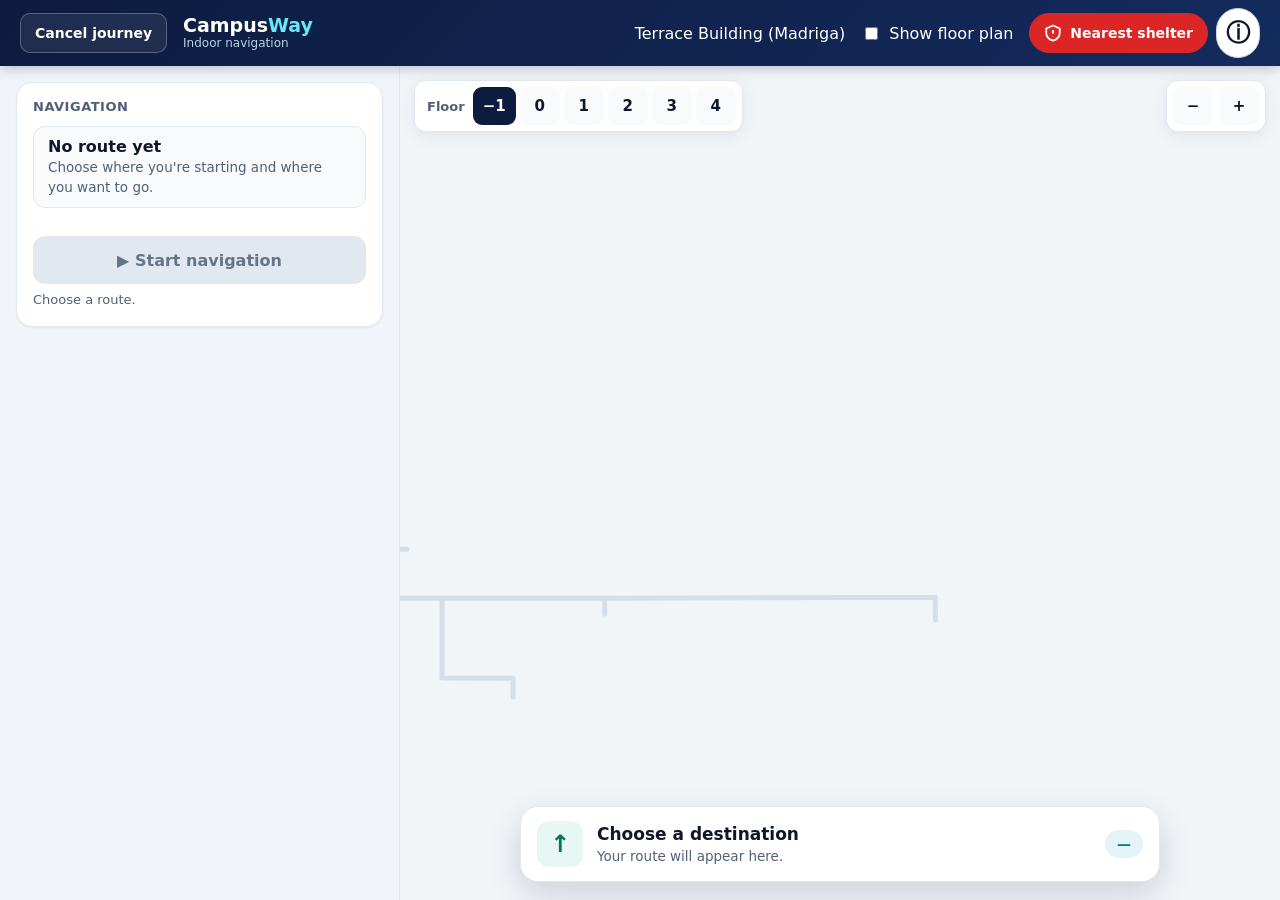
==== wayframe/navigation-demo.html @ 1f3e3a4d "Improve indoor route preview layout and endpoint labels" ====
<!doctype html>
<html lang="en">
<head>
<meta charset="utf-8">
<meta name="viewport" content="width=device-width,initial-scale=1">
<meta name="theme-color" content="#0D1B3E">
<title>CampusWay Live Indoor Navigation</title>
<link rel="stylesheet" href="../app/ui/campusway.css">
<link rel="stylesheet" href="../app/ui/indoor-nav.css">
</head>
<body>
<div class="app">
  <header class="topbar">
    <button
      id="backToCampusBtn"
      class="back-btn"
      type="button"
      onclick="cancelIndoorJourney()"
    >← Campus map</button>


    <div class="brand">
      <span class="brand-name">Campus<span>Way</span></span>
      <span class="brand-sub" id="indoorSubtitle">Indoor navigation</span>
    </div>

    <div class="controlGroup building-picker">
<span id="currentBuildingName"></span>
<select id="building" disabled style="display:none">
        <option value="madriga">Madriga</option>
        <option value="education">Education</option>
        <option value="main">Main</option>
        <option value="multi-purpose">Multi-Purpose</option>
        <option value="rabin">Rabin</option>
        <option value="student">Student</option>
      </select>
    </div>

    <label style="display:flex;align-items:center;gap:8px">
  <input
    id="showFloorPlan"
    type="checkbox"
    onchange="drawBaseMap()"
  >
  <span id="lbl-show-floor-plan">Show floor plan</span>
</label>

    <div class="indoor-header-actions">
  <button id="indoorEmergencyBtn" class="emergency-btn" type="button">
    <svg width="18" height="18" viewBox="0 0 24 24"
      fill="none" stroke="currentColor" stroke-width="2.4"
      aria-hidden="true">
      <path d="M12 2 3 6v6c0 5 3.8 9.3 9 10 5.2-.7 9-5 9-10V6z"/>
      <path d="M12 8v5M12 16.5v.5"/>
    </svg>
    <span id="lbl-indoor-emergency">Nearest shelter</span>
  </button>

  <button id="indoorInfoBtn" class="toolBtn" type="button"
    aria-label="How indoor navigation works"
    aria-haspopup="dialog">
    <span aria-hidden="true">ⓘ</span>
  </button>
</div>
  </header>

  <!-- Announcements and emergency banner from app/data/campus-status.json -->
  <div id="cwAnnouncements" class="cw-announcements" hidden></div>

  <div class="shell">
    <aside class="controlPanel" aria-label="Indoor route">

      <!-- 1. Where from / where to -->
     <section class="card controls" aria-labelledby="routeFormTitle" style="display:none">
        <h2 class="card-title" id="routeFormTitle">Your route</h2>

        <fieldset class="locGroup">
          <legend><span class="locDot locDot--start" aria-hidden="true"></span><span id="lbl-from">From</span></legend>
          <div class="locSearch">
            <input id="fromSearch" class="locSearchInput" type="search" autocomplete="off" spellcheck="false"
              role="combobox" aria-autocomplete="list" aria-expanded="false" aria-controls="fromSearchResults">
            <ul id="fromSearchResults" class="locSearchResults" role="listbox" hidden></ul>
          </div>
          <div class="locRow">
            <div class="controlGroup">
              <label for="fromFloor">START FLOOR</label>
              <select id="fromFloor"><option value="">Choose floor...</option></select>
            </div>
            <div class="controlGroup">
              <label for="from">START LOCATION</label>
              <select id="from" disabled><option value="">Choose floor first</option></select>
            </div>
          </div>
        </fieldset>

        <div class="swapRow">
          <button id="swap" type="button" title="Swap start and destination">⇅ <span id="lbl-swap">Swap</span></button>
        </div>

        <fieldset class="locGroup">
          <legend><span class="locDot locDot--end" aria-hidden="true"></span><span id="lbl-to">To</span></legend>
          <div class="locSearch">
            <input id="toSearch" class="locSearchInput" type="search" autocomplete="off" spellcheck="false"
              role="combobox" aria-autocomplete="list" aria-expanded="false" aria-controls="toSearchResults">
            <ul id="toSearchResults" class="locSearchResults" role="listbox" hidden></ul>
          </div>
          <div class="locRow">
            <div class="controlGroup">
              <label for="toFloor">DESTINATION FLOOR</label>
              <select id="toFloor"><option value="">Choose floor...</option></select>
            </div>
            <div class="controlGroup">
              <label for="to">DESTINATION</label>
              <select id="to" disabled><option value="">Choose floor first</option></select>
            </div>
          </div>
        </fieldset>

        <label class="toggleRow" for="accessibleRoute">
          <input id="accessibleRoute" type="checkbox">
          <span>
            <strong id="lbl-accessible">♿ Accessible route</strong>
            <small id="lbl-accessible-hint">Uses elevators and avoids stairs</small>
          </span>
        </label>

        <button id="routeBtn" class="btn btn-primary" type="button">Route</button>
      </section>

      <!-- 2. Route summary, how to move, start, progress -->
      <section class="card" id="indoorNavigationPanel" aria-labelledby="navTitle">
        <h2 class="card-title" id="navTitle">Navigation</h2>
        <section class="journey-plan" id="indoorJourneyPlan" hidden aria-label="Journey plan"></section>

        <div id="routeCard" aria-live="polite">
          <strong>No route yet</strong>
          <div class="muted">Choose where you're starting and where you want to go.</div>
        </div>

<span class="modeLabel" id="lbl-how-to-move" style="display:none">How do you want to move?</span>
<div class="modeGroup" role="group" aria-labelledby="lbl-how-to-move" style="display:none">
          <button id="autoModeBtn" class="primary" type="button" aria-pressed="true">
            <span class="mode-title">Auto Mode</span>
            <span class="mode-desc">Preview the route automatically</span>
          </button>
          <button id="sensorModeBtn" class="secondary" type="button" aria-pressed="false">
            <span class="mode-title">Phone Sensors</span>
            <span class="mode-desc">The marker moves as you walk</span>
          </button>
          <button id="wheelchairModeBtn" class="secondary" type="button" aria-pressed="false">
            <span class="mode-title">Manual / Wheelchair</span>
            <span class="mode-desc">Tap when you reach each point</span>
          </button>
        </div>

        <div id="directionCard" hidden>
          <strong id="directionTitle"></strong>
          <p class="muted" id="directionHelp"></p>
          <button id="calibrateBtn" type="button" disabled></button>
          <p class="muted" id="directionStatus" role="status" aria-live="polite"></p>
        </div>
        <div id="wheelchairCard" role="region" aria-labelledby="wheelchairTitle" hidden>
          <strong id="wheelchairTitle">Wheelchair controls</strong>
          <p class="muted" id="wheelchairHelp">Move along the highlighted route, then confirm only when you reach the next shown point. No step counting or phone sensors are used.</p>
          <p class="muted" id="wheelchairStatus" role="status" aria-live="polite"></p>
        </div>

        <div class="livePanel">
          <strong id="livePositionTitle">Live position</strong>
          <div class="muted" id="livePos">Not started</div>
          <div class="progress" role="presentation"><div id="progressBar"></div></div>
        </div>

        <button id="startBtn" class="secondary" type="button" disabled>▶ Start navigation</button>
        <span id="status" class="statusline" role="status" aria-live="polite">Choose a route.</span>
        <div id="steps"></div>
      </section>
    </aside>

    <main class="mapwrap" aria-label="Floor plan">
      <div id="mapViewport">
        <svg id="mapSvg" viewBox="0 0 1000 700" aria-label="Simplified indoor navigation map"></svg>

        <div class="floorPill">
          <strong>Floor</strong>
          <div id="floorButtons"></div>
        </div>

        <div class="zoomPill">
          <button id="zoomOut" type="button" title="Zoom out" aria-label="Zoom out">−</button>
          <button id="zoomReset" type="button" title="Reset zoom">100%</button>
          <button id="zoomIn" type="button" title="Zoom in" aria-label="Zoom in">+</button>
        </div>

        <button id="recenterBtn" class="recenterBtn" type="button">◎ Recenter</button>

        <div class="navStack">
          <div class="navBanner">
          <div class="turnIcon" id="turnIcon" aria-hidden="true">↑</div>
            <div class="bannerText" role="status" aria-live="polite">
              <strong id="instruction">Choose a destination</strong>
              <span id="subInstruction">Your route will appear here.</span>
            </div>
            <div class="eta" id="eta">—</div>
          </div>
          <button id="sensorConfirmBtn" class="primary" type="button" hidden>
            I entered the elevator
          </button>
          <div class="wheelchairActions" id="wheelchairMapControls" aria-label="Wheelchair navigation controls" hidden>
            <button id="wheelchairBackBtn" class="secondary" type="button" disabled>← Previous point</button>
            <button id="wheelchairNextBtn" class="primary" type="button" disabled>✓ I reached the next point</button>
          </div>
        </div>
      </div>
      
        <section class="mobile-route-guide" id="mobileIndoorGuide" hidden aria-label="Current direction">
          <div class="mobile-route-current" role="status" aria-live="polite">
            <span class="turnIcon" id="mobileIndoorTurnIcon" aria-hidden="true">↑</span>
            <div>
              <strong id="mobileIndoorInstruction">Your next direction will appear here.</strong>
              <span id="mobileIndoorProgress" hidden></span>
            </div>
            <div class="eta" id="mobileIndoorEta">—</div>
            <button class="mobile-route-toggle" id="mobileIndoorGuideToggle" type="button" aria-expanded="false" aria-controls="mobileIndoorGuidePanel" aria-label="Show directions" title="Show directions"><span aria-hidden="true">⌄</span></button>
            <div class="mobile-route-progress-track" aria-hidden="true">
            <div id="mobileIndoorProgressFill"></div>
          </div>
          </div>
          <div class="mobile-route-panel" id="mobileIndoorGuidePanel" hidden>
            <div class="mobile-route-panel-head">
              <strong>Directions</strong>
              <button class="mobile-route-close" id="mobileIndoorGuideClose" type="button" aria-label="Close directions">✕</button>
            </div>
            <ol id="mobileIndoorSteps"></ol>
          </div>
        </section>
    </main>
  </div>
</div>
<dialog id="arrivalDialog" class="arrivalDialog" aria-labelledby="arrivalTitle" aria-describedby="arrivalText">
  <div class="arrivalIcon" id="arrivalIcon" aria-hidden="true">
    <svg width="34" height="34" viewBox="0 0 24 24" fill="none" stroke="currentColor" stroke-width="3" stroke-linecap="round" stroke-linejoin="round"><path class="arrivalCheck" d="M5 12.5l4.5 4.5L19 7.5"/></svg>
  </div>
  <h2 id="arrivalTitle">You have arrived!</h2>
  <p id="arrivalText"></p>
  <div class="arrivalActions">
    <button id="arrivalPrimary" class="btn btn-primary" type="button">Done</button>
    <button id="arrivalSecondary" class="btn btn-secondary" type="button">New route from here</button>
  </div>
</dialog>

<script src="../app/ui/qr-code.js"></script>
<script src="../app/ui/campus-status.js"></script>
<script src="step-detector.js"></script>
<script src="heading-tracker.js"></script>
<script src="route-progress.js"></script>
<script src="wheelchair-navigation.js"></script>
<script src="route-planner.js"></script>
<script>

let GRAPH = null;
let BUILDING = 'madriga';
let initialBuildingQueryApplied=false;




const ORDER = [
  'floorminus1',
  'floor0',
  'floor1',
  'floor2',
  'floor3',
  'floor4',
  'floor5',
  'floor6',
  'floor7',
  'floor500',
  'floor600',
  'floor700'
];

const FLOOR_PLAN_FLOORS={
  madriga:['floorminus1','floor0','floor1','floor2','floor3','floor4'],
  education:['floor1','floor2','floor3','floor4','floor5','floor6'],
  main:['floor500','floor600','floor700'],
  'multi-purpose':['floor1'],
  rabin:['floor5','floor6','floor7'],
  student:['floor0','floor1','floor2','floor3','floor4']
};

function floorPlanOnlyGraph(building){
  return {
    floors:Object.fromEntries(
      (FLOOR_PLAN_FLOORS[building] || []).map(floorId=>[
        floorId,
        {nodes:[],connections:[]}
      ])
    )
  };
}

function availableFloors(){
  const floorPlans=new Set(FLOOR_PLAN_FLOORS[BUILDING] || []);
  return ORDER.filter(floorId=>{
    const floor=GRAPH?.floors?.[floorId];
    if(!floor) return false;
    return floorPlans.has(floorId) || (floor.nodes || []).length>0;
  });
}
let routePath=[];
let routeNodes=[];
let activeFloor='floor1';
let progressIndex=0;
let progressT=0;
let navigationActive=false;
let sensorsEnabled=false;
let sensorEvents=0;

let detectedSteps=0;
let stepLength=0.65; // estimated meters per detected step
let deviceHeading=null;
const stepDetector=new CampusStepDetector();
const headingTracker=new CampusHeadingTracker();
let lastTravelDirection=1;
let sensorFloorBoundary=false;
let sensorElevatorRide=null;
// Phone Sensors: true while the estimated position is at the end of the route
// and the user can confirm arrival (sensor positions are only estimates).
let sensorArrivalReady=false;
// Walking time for the current route, shown in the navigation banner.
let routeEtaText='';

let pendingSharedElevatorRide = null;

const SHARED_ELEVATOR_STORAGE_KEY =
  'campusway.pendingSharedElevatorRide';

function savePendingSharedElevatorRide(ride){
  // Save before switching pages so a reload can restore the ride.
  sessionStorage.setItem(
    SHARED_ELEVATOR_STORAGE_KEY,
    JSON.stringify(ride)
  );

  pendingSharedElevatorRide = ride;
}

function clearPendingSharedElevatorRide(){
  pendingSharedElevatorRide = null;

  sessionStorage.removeItem(
    SHARED_ELEVATOR_STORAGE_KEY
  );
}

let sensorHeadingPaused=false;
let navigationStartToken=0;
let motionUnavailable=false;
let accessibilityLockedByProfile=false;

// Smooth visual movement
let stepMovementQueue=[];
let projectedStepCursor=null;
let movementAnimationFrame=null;
let lastMovementFrameTime=0;
const STEP_ANIMATION_MS=340;

let camera={x:500,y:350,scale:2.5};
let headingDeg=0;
let followCamera=true;
let isPanning=false;
let panStart={x:0,y:0,cameraX:0,cameraY:0};
const CAMERA_W=1000, CAMERA_H=700;

const $=id=>document.getElementById(id);

function indoorDistanceMeters(a, b){
const dxMeters = (b.x - a.x) * 132.6;
const dyMeters = (b.y - a.y) * 101.2;

  return Math.hypot(
    dxMeters,
    dyMeters
  );
}

let indoorProgressRoute=null;
let indoorProgressDistances=[];
let indoorProgressTotal=0;

function updateMobileIndoorProgress(){
  const fill=$('mobileIndoorProgressFill');
  if(!fill) return;

  if(indoorProgressRoute!==routeNodes){
    indoorProgressRoute=routeNodes;
    indoorProgressDistances=[0];
    indoorProgressTotal=0;

    for(let i=1;i<routeNodes.length;i++){
      const a=routeNodes[i-1];
      const b=routeNodes[i];

      // Coordinates on different floor images cannot measure travel distance.
      const meters=a.floor===b.floor ? indoorDistanceMeters(a,b) : 0;

      indoorProgressTotal+=Number.isFinite(meters) ? meters : 0;
      indoorProgressDistances.push(indoorProgressTotal);
    }
  }

  let fraction=0;

  if(routeNodes.length>=2){
    const last=routeNodes.length-1;
    const index=Math.max(0,Math.min(last,progressIndex));
    const t=Math.max(0,Math.min(1,progressT));

    if(index===last){
      fraction=1;
    }else if(indoorProgressTotal>0){
      const covered=indoorProgressDistances[index];
      const segment=indoorProgressDistances[index+1]-covered;
      fraction=(covered+segment*t)/indoorProgressTotal;
    }
  }

  fraction=Number.isFinite(fraction)
    ? Math.max(0,Math.min(1,fraction))
    : 0;

  fill.style.transform=`scaleX(${fraction})`;
}

const svg=$('mapSvg');
const floorPlanMarkupCache = new Map();

// Translation layer only. Routing, graph loading and room handoff stay unchanged.
const INDOOR_T = {
  en:{campusMap:'← Campus map',building:'BUILDING',startFloor:'START FLOOR',startLocation:'START LOCATION',destinationFloor:'DESTINATION FLOOR',destination:'DESTINATION',route:'Route',autoMode:'Auto Mode',phoneSensors:'Phone Sensors',wheelchairMode:'Manual / Wheelchair',wheelchairControls:'Wheelchair controls',wheelchairHelp:'Move along the highlighted route, then confirm only when you reach the next shown point. No step counting or phone sensors are used.',previousPoint:'← Previous point',nextPoint:'✓ I reached the next point',accessibleRoute:'Accessible route',startNavigation:'▶ Start navigation',chooseRoute:'Choose a route.',floor:'Floor',navigation:'Navigation',noRoute:'No route yet',noRouteHelp:"Choose where you're starting and where you want to go.",routeNotFound:'No route found.',routeNotFoundHelp:'Try another start or destination.',noAccessibleRoute:'No step-free route found.',noAccessibleRouteHelp:'Try another entrance or destination. The previous route has been cleared.',livePosition:'Live position',notStarted:'Not started',howWorks:'How this demo works',howWorksText:'Choose a floor first. In Manual / Wheelchair mode, use the large buttons only after reaching the shown point; it does not count steps.',chooseDestinationBanner:'Choose a destination',routeAppear:'Your route will appear here.',recenter:'◎ Recenter'},
  he:{campusMap:'→ מפת הקמפוס',building:'בניין',startFloor:'קומת התחלה',startLocation:'נקודת התחלה',destinationFloor:'קומת יעד',destination:'יעד',route:'מסלול',autoMode:'מצב אוטומטי',phoneSensors:'חיישני הטלפון',wheelchairMode:'ידני / כיסא גלגלים',wheelchairControls:'בקרת כיסא גלגלים',wheelchairHelp:'התקדם לאורך המסלול המסומן ואשר רק כשהגעת לנקודה המוצגת הבאה. אין שימוש בספירת צעדים או בחיישני הטלפון.',previousPoint:'→ נקודה קודמת',nextPoint:'✓ הגעתי לנקודה הבאה',accessibleRoute:'מסלול נגיש',startNavigation:'▶ התחל ניווט',chooseRoute:'בחר מסלול.',floor:'קומה',navigation:'ניווט',noRoute:'אין מסלול עדיין',noRouteHelp:'בחר מאיפה להתחיל ולאן ברצונך להגיע.',routeNotFound:'לא נמצא מסלול.',routeNotFoundHelp:'נסה נקודת התחלה או יעד אחרים.',noAccessibleRoute:'לא נמצא מסלול ללא מדרגות.',noAccessibleRouteHelp:'נסה כניסה או יעד אחרים. המסלול הקודם נוקה.',livePosition:'מיקום נוכחי',notStarted:'טרם התחיל',howWorks:'איך הניווט עובד',howWorksText:'בחר קודם קומה. במצב ידני / כיסא גלגלים השתמש בכפתורים הגדולים רק לאחר שהגעת לנקודה המוצגת; אין ספירת צעדים.',chooseDestinationBanner:'בחר יעד',routeAppear:'המסלול יופיע כאן.',recenter:'◎ מרכז מחדש'},
  ar:{campusMap:'→ خريطة الحرم',building:'المبنى',startFloor:'طابق البداية',startLocation:'نقطة البداية',destinationFloor:'طابق الوجهة',destination:'الوجهة',route:'المسار',autoMode:'الوضع التلقائي',phoneSensors:'حساسات الهاتف',wheelchairMode:'يدوي / كرسي متحرك',wheelchairControls:'تحكم الكرسي المتحرك',wheelchairHelp:'تحرّك على المسار المحدد، وأكّد فقط عندما تصل إلى النقطة التالية المعروضة. لا يتم عدّ الخطوات ولا استخدام حساسات الهاتف.',previousPoint:'→ النقطة السابقة',nextPoint:'✓ وصلت للنقطة التالية',accessibleRoute:'مسار مناسب لذوي الاحتياجات الخاصة',startNavigation:'▶ ابدأ الملاحة',chooseRoute:'اختر مسارًا.',floor:'الطابق',navigation:'الملاحة',noRoute:'لا يوجد مسار بعد',noRouteHelp:'اختر نقطة البداية والمكان الذي تريد الوصول إليه.',routeNotFound:'لم يتم العثور على مسار.',routeNotFoundHelp:'جرّب نقطة بداية أو وجهة أخرى.',noAccessibleRoute:'لم يتم العثور على مسار بدون درج.',noAccessibleRouteHelp:'جرّب مدخلًا أو وجهة أخرى. تم حذف المسار السابق.',livePosition:'موقعك الحالي',notStarted:'لم تبدأ الملاحة',howWorks:'كيف يعمل هذا النظام',howWorksText:'اختر الطابق أولًا. في وضع يدوي / كرسي متحرك استخدم الأزرار الكبيرة فقط بعد وصولك للنقطة المعروضة؛ لا يتم عدّ الخطوات.',chooseDestinationBanner:'اختر وجهة',routeAppear:'سيظهر المسار هنا.',recenter:'◎ إعادة التمركز'},
  ru:{campusMap:'← Карта кампуса',building:'ЗДАНИЕ',startFloor:'НАЧАЛЬНЫЙ ЭТАЖ',startLocation:'НАЧАЛЬНАЯ ТОЧКА',destinationFloor:'ЭТАЖ НАЗНАЧЕНИЯ',destination:'ПУНКТ НАЗНАЧЕНИЯ',route:'Маршрут',autoMode:'Автоматический режим',phoneSensors:'Датчики телефона',wheelchairMode:'Вручную / кресло-коляска',wheelchairControls:'Управление для кресла-коляски',wheelchairHelp:'Двигайтесь по выделенному маршруту и подтверждайте точку только после прибытия к ней. Подсчёт шагов и датчики телефона не используются.',previousPoint:'← Предыдущая точка',nextPoint:'✓ Я достиг следующей точки',accessibleRoute:'Доступный маршрут',startNavigation:'▶ Начать навигацию',chooseRoute:'Выберите маршрут.',floor:'Этаж',navigation:'Навигация',noRoute:'Маршрута пока нет',noRouteHelp:'Выберите начальную точку и место назначения.',routeNotFound:'Маршрут не найден.',routeNotFoundHelp:'Попробуйте другую начальную точку или место назначения.',noAccessibleRoute:'Маршрут без лестниц не найден.',noAccessibleRouteHelp:'Попробуйте другой вход или место назначения. Предыдущий маршрут очищен.',livePosition:'Текущая позиция',notStarted:'Навигация не начата',howWorks:'Как работает навигация',howWorksText:'Сначала выберите этаж. В ручном режиме / режиме кресла-коляски используйте большие кнопки только после прибытия к показанной точке; шаги не подсчитываются.',chooseDestinationBanner:'Выберите пункт назначения',routeAppear:'Здесь появится маршрут.',recenter:'◎ По центру'}
};

// Labels for the redesigned layout (merged into INDOOR_T).
const INDOOR_T_EXTRA = {
  en:{route:'Show route',building:'Building',startFloor:'Floor',startLocation:'Starting point',destinationFloor:'Floor',destination:'Destination',
    yourRoute:'Your route',from:'From',to:'To',swap:'Swap',swapTitle:'Swap start and destination',indoorNav:'Indoor navigation',
    howToMove:'How do you want to move?',autoDesc:'Preview the route automatically',sensorDesc:'The marker moves as you walk',wheelchairDesc:'Tap when you reach each point',
    accessibleHint:'Uses elevators and avoids stairs',chooseFloor:'Choose…',chooseFloorFirst:'Choose a floor first',chooseStart:'Choose starting point…',chooseDestination:'Choose destination…',
    groupRooms:'Rooms',groupRestrooms:'Restrooms',groupEntrances:'Entrances & exits',groupOther:'Other places',
    restroom:'Restroom',entrance:'Entrance',shelter:'Shelter',terrace:'Terrace',landmark:'Landmark',gym:'Gym',library:'Library',elevator:'Elevator',elevators:'Elevators',stairs:'Stairs',parking:'Parking',clinic:'Clinic',food:'Food',museum:'Museum',near:'near',
    zoomIn:'Zoom in',zoomOut:'Zoom out',resetZoom:'Reset zoom'},
  he:{route:'הצג מסלול',building:'בניין',startFloor:'קומה',startLocation:'נקודת התחלה',destinationFloor:'קומה',destination:'יעד',
    yourRoute:'המסלול שלך',from:'מאיפה',to:'לאן',swap:'החלפה',swapTitle:'החלפת נקודת התחלה ויעד',indoorNav:'ניווט בתוך הבניין',
    howToMove:'איך תרצה להתקדם?',autoDesc:'תצוגה מקדימה אוטומטית של המסלול',sensorDesc:'הסמן זז כשאתה הולך',wheelchairDesc:'הקש כשאתה מגיע לכל נקודה',
    accessibleHint:'משתמש במעליות ונמנע ממדרגות',chooseFloor:'בחר…',chooseFloorFirst:'בחר קודם קומה',chooseStart:'בחר נקודת התחלה…',chooseDestination:'בחר יעד…',
    groupRooms:'חדרים',groupRestrooms:'שירותים',groupEntrances:'כניסות ויציאות',groupOther:'מקומות נוספים',
    restroom:'שירותים',entrance:'כניסה',shelter:'מרחב מוגן',terrace:'מרפסת',landmark:'נקודת ציון',gym:'חדר כושר',library:'ספרייה',elevator:'מעלית',elevators:'מעליות',stairs:'מדרגות',parking:'חניה',clinic:'מרפאה',food:'אוכל',museum:'מוזיאון',near:'ליד',
    zoomIn:'הגדלה',zoomOut:'הקטנה',resetZoom:'איפוס זום'},
  ar:{route:'اعرض المسار',building:'المبنى',startFloor:'الطابق',startLocation:'نقطة البداية',destinationFloor:'الطابق',destination:'الوجهة',
    yourRoute:'مسارك',from:'من',to:'إلى',swap:'تبديل',swapTitle:'تبديل نقطة البداية والوجهة',indoorNav:'الملاحة داخل المبنى',
    howToMove:'كيف تريد التنقل؟',autoDesc:'معاينة المسار تلقائيًا',sensorDesc:'يتحرك المؤشر أثناء مشيك',wheelchairDesc:'اضغط عند الوصول إلى كل نقطة',
    accessibleHint:'يستخدم المصاعد ويتجنب الدرج',chooseFloor:'اختر…',chooseFloorFirst:'اختر الطابق أولًا',chooseStart:'اختر نقطة البداية…',chooseDestination:'اختر الوجهة…',
    groupRooms:'الغرف',groupRestrooms:'المراحيض',groupEntrances:'المداخل والمخارج',groupOther:'أماكن أخرى',
    restroom:'مرحاض',entrance:'مدخل',shelter:'ملجأ',terrace:'شرفة',landmark:'معلم',gym:'صالة رياضية',library:'مكتبة',elevator:'مصعد',elevators:'المصاعد',stairs:'درج',parking:'موقف سيارات',clinic:'عيادة',food:'طعام',museum:'متحف',near:'قرب',
    zoomIn:'تكبير',zoomOut:'تصغير',resetZoom:'إعادة التكبير'},
  ru:{route:'Показать маршрут',building:'Здание',startFloor:'Этаж',startLocation:'Начальная точка',destinationFloor:'Этаж',destination:'Пункт назначения',
    yourRoute:'Ваш маршрут',from:'Откуда',to:'Куда',swap:'Поменять',swapTitle:'Поменять местами начало и пункт назначения',indoorNav:'Навигация внутри здания',
    howToMove:'Как вы хотите перемещаться?',autoDesc:'Автоматический просмотр маршрута',sensorDesc:'Маркер движется вместе с вами',wheelchairDesc:'Нажимайте после прибытия к каждой точке',
    accessibleHint:'Использует лифты и избегает лестниц',chooseFloor:'Выберите…',chooseFloorFirst:'Сначала выберите этаж',chooseStart:'Выберите начальную точку…',chooseDestination:'Выберите пункт назначения…',
    groupRooms:'Комнаты',groupRestrooms:'Туалеты',groupEntrances:'Входы и выходы',groupOther:'Другие места',
    restroom:'Туалет',entrance:'Вход',shelter:'Укрытие',terrace:'Терраса',landmark:'Ориентир',gym:'Спортзал',library:'Библиотека',elevator:'Лифт',elevators:'Лифты',stairs:'Лестница',parking:'Парковка',clinic:'Клиника',food:'Еда',museum:'Музей',near:'рядом с',
    zoomIn:'Увеличить',zoomOut:'Уменьшить',resetZoom:'Сбросить масштаб'}
};
Object.entries(INDOOR_T_EXTRA).forEach(([language, strings]) => Object.assign(INDOOR_T[language], strings));

function indoorStoredPreference(key, isValid = value => value !== null){
  let value = null;
  try{
    const persistent = localStorage.getItem(key);
    if(isValid(persistent)) value = persistent;
  }catch(error){
    // Persistent storage may be blocked.
  }
  if(value === null){
    try{
      const currentSession = sessionStorage.getItem(key);
      if(isValid(currentSession)) value = currentSession;
    }catch(error){
      // Fall back to the default below.
    }
  }
  if(value !== null){
    try{
      sessionStorage.setItem(key, value);
    }catch(error){
      // Mirroring is optional when storage is blocked.
    }
  }
  return value;
}

const SHARED_CONTRAST_KEY='campusway.highContrastEnabled';
const SHARED_TEXT_SIZE_KEY='campusway.textSize';

function applyIndoorAppearancePreferences(){
  const storedContrast=indoorStoredPreference(
    SHARED_CONTRAST_KEY,
    value=>value==='true'||value==='false'
  );
  const accessibilityProfile=indoorStoredPreference(
    'accessibilityProfile',
    value=>['general','mobility','visual','spatial','mental'].includes(value)
  );
  const textSize=indoorStoredPreference(
    SHARED_TEXT_SIZE_KEY,
    value=>value==='normal'||value==='large'
  ) || 'normal';
  const highContrast=storedContrast===null
    ? accessibilityProfile==='visual'
    : storedContrast==='true';
  const contrastChanged=Boolean(document.body?.classList) &&
    document.body.classList.contains('hc')!==highContrast;

  document.body?.classList?.toggle('hc',highContrast);
  if(document.documentElement?.dataset){
    document.documentElement.dataset.textSize=textSize;
  }

  return {contrastChanged,highContrast,textSize};
}

applyIndoorAppearancePreferences();

function indoorLanguage(){
  for(const key of ['campuswayLanguage','language','lang']){
    const value=indoorStoredPreference(key, candidate => Boolean(candidate && INDOOR_T[candidate]));
    if(value && INDOOR_T[value]) return value;
  }
  return 'en';
}
const indoorLang=indoorLanguage();
const it=key=>(INDOOR_T[indoorLang]||INDOOR_T.en)[key]||INDOOR_T.en[key]||key;

function localizedFloor(f){
  const n=floorLabel(f);
  if(indoorLang==='ar') return `الطابق ${n}`;
  if(indoorLang==='he') return `קומה ${n}`;
  if(indoorLang==='ru') return `Этаж ${n}`;
  return `Floor ${n}`;
}

const RUSSIAN_INDOOR_LABELS={
  'parking lot':'Парковка',
  clinic:'Клиника',
  cafeteria:'Столовая',
  'teachers room buffet':'Буфет преподавателей',
  'hecht museum':'Музей Хехта',
  entrance:'Вход',
  'emergency exit':'Аварийный выход',
  'entrance to parking':'Вход на парковку',
  terrace:'Терраса',
  restroom:'Туалет',
  shelter:'Укрытие',
  landmark:'Ориентир',
  gym:'Спортзал',
  library:'Библиотека'
};

function russianIndoorNodeLabel(label,type=''){
  const raw=String(label??'').trim();
  const normalized=raw.toLowerCase();
  const exact=RUSSIAN_INDOOR_LABELS[normalized];
  if(exact) return exact;

  const mainEntrance=normalized.match(/^main entrance\s*(.*)$/);
  if(mainEntrance) return `Главный вход${mainEntrance[1] ? ` ${mainEntrance[1]}` : ''}`;

  const elevator=normalized.match(/^elevators?\s*(\d+)?$/);
  if(elevator) return `Лифт${elevator[1] ? ` ${elevator[1]}` : ''}`;

  const stairs=normalized.match(/^stairs?\s*(\d+)?$/);
  if(stairs) return `Лестница${stairs[1] ? ` ${stairs[1]}` : ''}`;

  const typeKey={
    restroom:'restroom',entrance:'entrance',shelter:'shelter',landmark:'landmark',
    gym:'gym',library:'library',elevator:'elevator','virtual-elevator':'elevators',stairs:'stairs',
    parking:'parking',clinic:'clinic',food:'food',museum:'museum'
  }[type];
  if(
    !raw ||
    /^node\s*\d+$/i.test(raw) ||
    /[\u0590-\u05ff\u0600-\u06ff]/.test(raw)
  ){
    return typeKey ? it(typeKey) : (raw || 'Объект');
  }

  return raw;
}

function localizedNodeLabel(label,type=''){
  const raw=String(label??'');
  if(indoorLang==='ar'){
    if(raw.toLowerCase()==='entrance') return 'المدخل';
    if(raw.toLowerCase()==='elevators') return 'المصاعد';
  }
  if(indoorLang==='he'){
    if(raw.toLowerCase()==='entrance') return 'כניסה';
    if(raw.toLowerCase()==='elevators') return 'מעליות';
  }
  if(indoorLang==='ru'){
    return russianIndoorNodeLabel(raw,type);
  }
  return raw;
}

function localizedInstruction(en, ar, he, ru){
  return indoorLang==='ar' ? ar : indoorLang==='he' ? he : indoorLang==='ru' ? ru : en;
}

function renderIndoorJourneyPlan(){
  const container=$('indoorJourneyPlan');
  if(!container) return;
  let plan=null;
  try{plan=JSON.parse(sessionStorage.getItem('journeyPlan') || 'null');}catch(error){plan=null;}
  if(!plan?.legs || plan.legs.length<2){container.hidden=true;return;}
  const buildingName=key=>indoorBuildingName(key);
  const label=leg=>{
    if(leg.kind==='indoor') return `${localizedInstruction('Inside','داخل','בתוך','Внутри')} ${buildingName(leg.building)}`;
    if(leg.kind==='outdoor') return localizedInstruction('Walk outdoors','المشي خارج المباني','הליכה בחוץ','Маршрут снаружи');
    return `${buildingName(leg.fromBuilding)} → ${buildingName(leg.toBuilding)}`;
  };
  const title=localizedInstruction('Your journey','رحلتك','המסלול שלך','Ваш маршрут');
  container.hidden=false;
  container.innerHTML=`<strong>${title}</strong><ol>${plan.legs.map((leg,index)=>`<li class="${index<plan.currentLeg?'done':index===plan.currentLeg?'current':''}"><span>${index<plan.currentLeg?'✓':index+1}</span>${label(leg)}</li>`).join('')}</ol>`;
}
function applyIndoorTranslations(){
  renderIndoorJourneyPlan();
  const floorPlanLabel = $('lbl-show-floor-plan');

if(floorPlanLabel){
  floorPlanLabel.textContent = localizedInstruction(
    'Show floor plan',
    'عرض مخطط الطابق',
    'הצג תוכנית קומה',
    'Показать план этажа'
  );
}
  const buildingNames={
    en:{madriga:'Terrace Building (Madriga)',education:'Education and Science',main:'Main Building','multi-purpose':'Multi-Purpose Building',rabin:'Rabin Building',student:'Student House'},
    ar:{madriga:'مبنى مدرجة',education:'مبنى التربية والعلوم',main:'المبنى الرئيسي','multi-purpose':'المبنى متعدد الأغراض',rabin:'مبنى رابين',student:'بيت الطالب'},
    he:{madriga:'בניין מדרגה',education:'בניין חינוך ומדעים',main:'הבניין הראשי','multi-purpose':'בניין רב-תכליתי',rabin:'בניין רבין',student:'בית הסטודנט'},
    ru:{madriga:'Здание «Терраса» (Мадрига)',education:'Здание образования и науки',main:'Главное здание','multi-purpose':'Многофункциональное здание',rabin:'Здание Рабина',student:'Дом студентов'}
  };
document.querySelectorAll('#building option').forEach(option => {
  option.textContent =
    buildingNames[indoorLang]?.[option.value] ||
    buildingNames.en[option.value] ||
    option.textContent;
});

if($('currentBuildingName')){
  $('currentBuildingName').textContent =
    $('building').selectedOptions[0]?.textContent || BUILDING;
}
  $('directionTitle').textContent=localizedInstruction('Automatic direction setup','تحديد الاتجاه تلقائيًا','הגדרת כיוון אוטומטית','Автоматическая настройка направления');
  $('directionHelp').textContent=localizedInstruction(
    'Press Start and point the top of your phone along the route. CampusWay sets the initial direction automatically. Keep the phone generally facing your walk; ordinary changes in tilt do not need a new setup. Unclear readings pause position updates, which resume automatically when usable readings return. Turning around can move the marker back; walking backwards without turning is not supported. Position is estimated on this floor; leaving the route is not detected.',
    'اضغط ابدأ ووجّه أعلى الهاتف مع المسار. يحدد CampusWay اتجاه البداية تلقائيًا. أبقِ الهاتف باتجاه مشيك عمومًا؛ تغيّر الميلان العادي لا يتطلب إعدادًا جديدًا. عند عدم وضوح القراءة، يتوقف تحديث الموقع مؤقتًا ويستأنف تلقائيًا عند تحسّن القراءة. يمكنك اللف والمشي للرجوع؛ المشي للخلف دون لف غير مدعوم. الموقع تقديري على هذا الطابق، ولا يكشف الخروج عن المسار.',
    'לחץ התחל וכוון את קצה הטלפון לאורך המסלול. CampusWay מגדיר את כיוון ההתחלה אוטומטית. שמור את הטלפון בכיוון ההליכה באופן כללי; שינויי הטיה רגילים אינם דורשים הגדרה מחדש. קריאות לא ברורות משהות את עדכון המיקום, שמתחדש אוטומטית כשחוזרות קריאות תקינות. ניתן להסתובב ולחזור; הליכה לאחור בלי להסתובב אינה נתמכת. המיקום משוער בקומה זו; סטייה מהמסלול אינה מזוהה.',
    'Нажмите «Старт» и направьте верхнюю часть телефона вдоль маршрута. CampusWay автоматически определит начальное направление. Держите телефон примерно по направлению движения; обычные изменения наклона не требуют повторной настройки. При неясных показаниях обновление позиции временно приостанавливается и автоматически возобновляется, когда показания снова становятся пригодными. После разворота маркер может двигаться назад; движение спиной вперёд без разворота не поддерживается. Позиция на этом этаже приблизительная; сход с маршрута не определяется.');
  $('calibrateBtn').textContent=localizedInstruction('Retry direction setup','أعد تحديد الاتجاه','נסה שוב להגדיר כיוון','Повторить настройку направления');
  const rtl=indoorLang==='ar'||indoorLang==='he';
  document.documentElement.lang=indoorLang;
  document.documentElement.dir=rtl?'rtl':'ltr';
  document.querySelector('.controlPanel')?.setAttribute('aria-label', localizedInstruction(
    'Indoor route','مسار داخل المبنى','מסלול בתוך הבניין','Маршрут внутри здания'
  ));
  document.querySelector('.mapwrap')?.setAttribute('aria-label', localizedInstruction(
    'Floor plan','مخطط الطابق','תוכנית הקומה','План этажа'
  ));
  $('mapSvg')?.setAttribute('aria-label', localizedInstruction(
    'Simplified indoor navigation map',
    'خريطة مبسطة للملاحة داخل المبنى',
    'מפת ניווט פשוטה בתוך הבניין',
    'Упрощённая карта навигации внутри здания'
  ));

  const set=(selector,key)=>{
    const el=document.querySelector(selector);
    if(el) el.textContent=it(key);
  };

  $('backToCampusBtn').textContent=localizedInstruction(
    'Cancel journey','إلغاء الرحلة','ביטול המסלול','Отменить маршрут'
  );
  set('#indoorSubtitle','indoorNav');
  set('label[for="building"]','building');
  set('#routeFormTitle','yourRoute');
  set('#lbl-from','from');
  set('#lbl-to','to');
  set('#lbl-swap','swap');
  set('label[for="fromFloor"]','startFloor');
  set('label[for="from"]','startLocation');
  set('label[for="toFloor"]','destinationFloor');
  set('label[for="to"]','destination');
  set('#routeBtn','route');
  set('#lbl-how-to-move','howToMove');
  set('#autoModeBtn .mode-title','autoMode');
  set('#autoModeBtn .mode-desc','autoDesc');
  set('#sensorModeBtn .mode-title','phoneSensors');
  set('#sensorModeBtn .mode-desc','sensorDesc');
  set('#wheelchairModeBtn .mode-title','wheelchairMode');
  set('#wheelchairModeBtn .mode-desc','wheelchairDesc');
  set('#wheelchairTitle','wheelchairControls');
  set('#wheelchairHelp','wheelchairHelp');
  set('#wheelchairBackBtn','previousPoint');
  set('#wheelchairNextBtn','nextPoint');
  set('#startBtn','startNavigation');
  set('#status','chooseRoute');
  set('.floorPill strong','floor');
  set('#recenterBtn','recenter');
  set('#navTitle','navigation');
  set('#routeCard strong','noRoute');
  set('#routeCard .muted','noRouteHelp');
  set('#instruction','chooseDestinationBanner');
  set('#subInstruction','routeAppear');
  set('#livePositionTitle','livePosition');
  set('#livePos','notStarted');
  set('#lbl-accessible','accessibleRoute');
  set('#lbl-accessible-hint','accessibleHint');

  const label=(id,key)=>{
    const el=$(id);
    if(!el) return;
    el.title=it(key);
    el.setAttribute('aria-label',it(key));
  };
  label('swap','swapTitle');
  label('zoomIn','zoomIn');
  label('zoomOut','zoomOut');
  $('zoomReset').title=it('resetZoom');

  const accessibleLabel=$('lbl-accessible');
  if(accessibleLabel) accessibleLabel.textContent='♿ '+it('accessibleRoute');
  document.title=`CampusWay · ${it('indoorNav')}`;
}



async function loadGraph(){
  stopNavigationMotion();
  $('startBtn').disabled=true;

  const params = new URLSearchParams(window.location.search);
  const requestedBuilding = params.get('building');

  if(!initialBuildingQueryApplied && requestedBuilding){
    const buildingSelect = $('building');

    if(
      buildingSelect &&
      [...buildingSelect.options].some(
        option => option.value === requestedBuilding
      )
    ){
      buildingSelect.value = requestedBuilding;
    }
  }

  initialBuildingQueryApplied=true;
  BUILDING = $('building').value;
  $('currentBuildingName').textContent =
  $('building').selectedOptions[0]?.textContent || BUILDING;

  const graphUrl=new URL(
    `../buildings/${BUILDING}/${BUILDING}-indoor-graph.json`,
    window.location.href
  );
  const response=await fetch(graphUrl);

  if(response.ok){
    GRAPH=await response.json();
  }else if(FLOOR_PLAN_FLOORS[BUILDING]){
    console.warn('[Indoor floor plan] Graph unavailable; showing floor-plan-only view', {
      building:BUILDING,
      url:graphUrl.href,
      status:response.status
    });
    GRAPH=floorPlanOnlyGraph(BUILDING);
  }else{
    throw new Error(`Could not load ${BUILDING} indoor graph`);
  }
  activeFloor = availableFloors()[0] || Object.keys(GRAPH.floors)[0] || 'floor1';

  populateLocations();
  floorButtons();
  drawBaseMap();

// Restore a room-to-exit route or an entrance-to-room route.
const journeyStage =
  sessionStorage.getItem('journeyStage') || 'destination';

if(journeyStage === 'same-building'){
  const savedStartContext =
    sessionStorage.getItem('indoorStartContext');

  const savedContext =
    sessionStorage.getItem('indoorContext');

  if(savedStartContext && savedContext){
    try{
      const startContext = JSON.parse(savedStartContext);
      const destinationContext = JSON.parse(savedContext);

      if(
        (startContext.buildingKey &&
         startContext.buildingKey !== BUILDING) ||
        (destinationContext.buildingKey &&
         destinationContext.buildingKey !== BUILDING)
      ){
        return;
      }

      const startNode = nodeById(startContext.startNodeId);

      if(startNode){
        $('fromFloor').value = startNode.floor;

        fillLocationSelect(
          startNode.floor,
          'from',
          'Choose starting point...'
        );

        ensureNodeOption('from', startNode);
        $('from').value = startNode.id;

        let destinations = [];

      if(destinationContext.destinationNodeId){
        const savedDestination =
          nodeById(destinationContext.destinationNodeId);

        if(savedDestination){
          destinations = [savedDestination];
        }

    }else if(destinationContext.destinationType === 'rest-space'){
      destinations = allNodes().filter(
        node => CampusRoutePlanner.isSuggestedRestSpace(node)
      );

    }else if(
      String(destinationContext.destinationLabel)
        .toLowerCase()
        .includes('restroom')
    ){
      destinations = allNodes().filter(
        node => node.type === 'restroom'
      );

    }else if(
      String(destinationContext.destinationLabel)
        .toLowerCase()
        .includes('shelter')
    ){
      destinations = allNodes().filter(
        node => node.type === 'shelter'
      );

    }else if(
      Array.isArray(destinationContext.destinationNodeIds) &&
      destinationContext.destinationNodeIds.length
    ){
      // Food places and shops list the node(s) of the place itself.
      destinations = destinationContext.destinationNodeIds
        .map(id => nodeById(id))
        .filter(Boolean);

    }else if(destinationContext.destinationLabel){
          const wantedLabel =
            String(destinationContext.destinationLabel)
              .trim()
              .toLowerCase();

          destinations = allNodes().filter(
            node =>
              String(node.label)
                .trim()
                .toLowerCase() === wantedLabel
          );
        }

        if(destinations.length){
          const best =
            bestDestinationNode(startNode.id, destinations);

          const destination = best.destination;

          if(destination){
            if(destinationContext.destinationDisplayLabel){
              destination._displayLabel =
                destinationContext.destinationDisplayLabel;
            }
            $('toFloor').value = destination.floor;

            fillLocationSelect(
              destination.floor,
              'to',
              'Choose destination...'
            );

            ensureNodeOption('to', destination);
            $('to').value = destination.id;
          }
        }
      }
    }catch(error){
      console.warn(
        'Could not restore same-building indoor route:',
        error
      );
    }
  }

  }else if(journeyStage === 'intermediate'){
  let intermediateTransfer=null;
  try{
    intermediateTransfer=JSON.parse(
      sessionStorage.getItem('intermediateIndoorTransfer') || 'null'
    );
  }catch(error){
    console.warn('Could not read intermediate indoor transfer:',error);
  }

  const startNode = nodeById(
    intermediateTransfer?.startNodeId || 'floor7_n108'
  );

  if(startNode){
    $('fromFloor').value = startNode.floor;

    fillLocationSelect(
      startNode.floor,
      'from',
      'Choose starting point...'
    );

    ensureNodeOption('from', startNode);
    $('from').value = startNode.id;

    const usesTerraceElevator =
      intermediateTransfer?.destinationBuilding === 'madriga';

    if(usesTerraceElevator){
      $('accessibleRoute').checked = true;
    }

const destinationNode = nodeById(
  usesTerraceElevator
    ? 'floor5_n104'
    : intermediateTransfer?.destinationNodeId
);
if(destinationNode){
  $('toFloor').value = destinationNode.floor;

  fillLocationSelect(
    destinationNode.floor,
    'to',
    'Choose destination...'
  );

  ensureNodeOption('to', destinationNode);
  $('to').value = destinationNode.id;
}
  }

}else if(journeyStage === 'origin'){
  const savedStartContext =
    sessionStorage.getItem('indoorStartContext');

  if(savedStartContext){
    try{
      const context = JSON.parse(savedStartContext);

      if(context.buildingKey && context.buildingKey !== BUILDING){
        return;
      }

      const startNode = nodeById(context.startNodeId);
      const exitNode = nodeById(context.exitEntranceId);

      if(startNode){
        $('fromFloor').value = startNode.floor;

        fillLocationSelect(
          startNode.floor,
          'from',
          'Choose starting point...'
        );

        $('from').value = startNode.id;
      }

      if(exitNode){
        $('toFloor').value = exitNode.floor;

      fillLocationSelect(
        exitNode.floor,
        'to',
        'Choose destination...'
      );

      ensureNodeOption('to', exitNode);

      $('to').value = exitNode.id;
      }
    }catch(error){
      console.warn(
        'Could not restore indoor starting room:',
        error
      );
    }
  }
}else{
  const savedContext =
    sessionStorage.getItem('indoorContext');

  if(savedContext){
    try{
      const context = JSON.parse(savedContext);

      if(context.buildingKey && context.buildingKey !== BUILDING){
        return;
      }

      let entrance = null;

      const transferEntranceId =
  sessionStorage.getItem('madrigaTransferEntrance');

if(transferEntranceId){
  const transferEntrance =
    nodeById(transferEntranceId);

  if(transferEntrance){
    entrance = transferEntrance;

    sessionStorage.removeItem(
      'madrigaTransferEntrance'
    );
  }
}

      if(!entrance && context.entranceId){
        const savedEntrance =
          nodeById(context.entranceId);

        if(
          savedEntrance &&
          ['entrance', 'elevator'].includes(
            savedEntrance.type
          )
        ){
          entrance = savedEntrance;
        }
      }

      if(!entrance){
        entrance = allNodes().find(
          node => node.type === 'entrance'
        );
      }

      if(entrance){
        $('fromFloor').value = entrance.floor;

        fillLocationSelect(
          entrance.floor,
          'from',
          'Choose starting point...'
        );

        ensureNodeOption('from', entrance);

        $('from').value = entrance.id;
      }

let matchingDestinations = [];

if(context.destinationType === 'rest-space'){
  matchingDestinations = allNodes().filter(
    node => CampusRoutePlanner.isSuggestedRestSpace(node)
  );

}else if(
  String(context.destinationLabel)
    .toLowerCase()
    .includes('restroom')
){
  matchingDestinations = allNodes().filter(
    node => node.type === 'restroom'
  );

      }else if(
        String(context.destinationLabel)
          .toLowerCase()
          .includes('shelter')
      ){
        matchingDestinations = allNodes().filter(
          node => node.type === 'shelter'
        );

      }else if(
        Array.isArray(context.destinationNodeIds) &&
        context.destinationNodeIds.length
      ){
        // Food places and shops list the node(s) of the place itself.
        matchingDestinations = context.destinationNodeIds
          .map(id => nodeById(id))
          .filter(Boolean);

      }else if(context.destinationLabel){
        matchingDestinations = allNodes().filter(
          node =>
            ['room', 'gym', 'library', 'landmark'].includes(
              node.type
            ) &&
            String(node.label).trim().toLowerCase() ===
            String(context.destinationLabel).trim().toLowerCase()
        );
      }

      if(
        !matchingDestinations.length &&
        context.destinationNodeId
      ){
        const savedNode =
          nodeById(context.destinationNodeId);

        if(
          savedNode &&
          ['room', 'restroom', 'shelter', 'gym', 'library', 'landmark'].includes(
          savedNode.type
        )
        ){
          matchingDestinations = [savedNode];
        }
      }

      if(matchingDestinations.length){
        const startId = $('from').value;

        const best = startId
          ? bestDestinationNode(
              startId,
              matchingDestinations
            )
          : {
              destination:
                matchingDestinations[0]
            };

        const destination =
          best.destination ||
          matchingDestinations[0];

        if(destination){
          if(context.destinationDisplayLabel){
            destination._displayLabel =
              context.destinationDisplayLabel;
          }
          $('toFloor').value = destination.floor;

          fillLocationSelect(
            destination.floor,
            'to',
            'Choose destination...'
          );

          ensureNodeOption('to', destination);
          $('to').value = destination.id;
        }
      }
    }catch(error){
      console.warn(
        'Could not restore indoor destination:',
        error
      );
      if(
        $('from').value &&
        $('to').value
      ){
        setTimeout(() => {
          route();
        }, 0);
      }
     }
    }
  }

  applySharedIndoorLink();

  if($('from').value && $('to').value){
    route();
  }

    if(restorePendingSharedElevatorRide()){
    sessionStorage.removeItem('sharedNavigationResume');
    return;
  }

    // A building-only destination is complete at its arrival point.
  // Restore any shared elevator ride first, so it can finish normally.
  let arrivalContext = null;

  try{
    arrivalContext = JSON.parse(
      sessionStorage.getItem('indoorContext') || 'null'
    );
  }catch(error){
    console.warn('Could not read building arrival context:', error);
  }

  const buildingOnlyDestination =
    sessionStorage.getItem('journeyStage') === 'destination' &&
    arrivalContext?.buildingKey === BUILDING &&
    !arrivalContext.destinationNodeId &&
    !arrivalContext.destinationLabel &&
    !(arrivalContext.destinationNodeIds?.length);

  const buildingArrivalNode = nodeById($('from').value);

  if(buildingOnlyDestination && buildingArrivalNode){
    routeNodes = [{
      ...buildingArrivalNode,
      _displayLabel: indoorBuildingDisplayName()
    }];
    routePath = [buildingArrivalNode.id];
    sessionStorage.removeItem('sharedNavigationResume');
    completeNavigation();
    return;
  }

  const savedResume=sessionStorage.getItem('sharedNavigationResume');
  if(savedResume){
    sessionStorage.removeItem('sharedNavigationResume');
    try{
      const resume=JSON.parse(savedResume);
      if(resume.building===BUILDING && routeNodes.length){
        setNavigationMode(
          ['sensor','wheelchair'].includes(resume.mode) ? resume.mode : 'auto'
        );
        await startNavigation();
        if(!navigationActive) $('startBtn').disabled=false;
      }
    }catch(error){
      console.warn('Could not resume shared navigation:',error);
      $('startBtn').disabled=routeNodes.length<2;
    }
  }
}

document.getElementById('building').onchange = async () => {
clearPendingSharedElevatorRide();
stopNavigationMotion();
BUILDING = document.getElementById('building').value;
routePath = [];
routeNodes = [];
progressIndex = 0;
progressT = 0;
navigationActive = false;
updateDirectionControls();
$('startBtn').disabled = true;

  try{
    await loadGraph();
    $('status').textContent = localizedInstruction(
      'Building loaded. Choose a start and a destination.',
      'تم تحميل المبنى. اختر نقطة البداية والوجهة.',
      'הבניין נטען. בחר נקודת התחלה ויעד.',
      'Здание загружено. Выберите начальную точку и пункт назначения.'
    );
  }catch(err){
    console.error(err);
    $('status').textContent = localizedInstruction(
      'Could not load this building. Please try again.',
      'تعذّر تحميل هذا المبنى. حاول مرة أخرى.',
      'לא ניתן לטעון את הבניין. נסה שוב.',
      'Не удалось загрузить это здание. Повторите попытку.'
    );
  }
};

function floorLabel(f){return f==='floorminus1'?'−1':f.replace('floor','')}
function allNodes(){return Object.values(GRAPH.floors).flatMap(f=>f.nodes||[])}
function nodeById(id){for(const f of Object.values(GRAPH.floors)){const n=(f.nodes||[]).find(x=>x.id===id);if(n)return n}return null}
function cid(n){const s=String(n.connectorId||'').trim();return (!s||['null','none','no','n/a'].includes(s.toLowerCase()))?'':s}
function esc(s){return String(s).replaceAll('&','&amp;').replaceAll('<','&lt;').replaceAll('>','&gt;').replaceAll('"','&quot;')}

const virtualDestinations=new Map();

function nearestCorridorToElevators(floorId){
  const floor=GRAPH.floors[floorId];
  if(!floor)return null;

  const elevators=(floor.nodes||[]).filter(n=>n.type==='elevator');
  const corridors=(floor.nodes||[]).filter(n=>n.type==='corridor');
  if(!elevators.length||!corridors.length)return null;

  const cx=elevators.reduce((s,n)=>s+n.x,0)/elevators.length;
  const cy=elevators.reduce((s,n)=>s+n.y,0)/elevators.length;

  let best=null,bestD=Infinity;
  for(const c of corridors){
    const d=Math.hypot(c.x-cx,c.y-cy);
    if(d<bestD){bestD=d;best=c}
  }
  return best;
}

function resolveSelection(value){
  if(virtualDestinations.has(value)) return virtualDestinations.get(value).nodeId;
  return value;
}

function selectionLabel(value){
  if(virtualDestinations.has(value)) return virtualDestinations.get(value).label;
  const node=nodeById(value);
  return node ? (node._displayLabel || friendlyNodeName(node)) : value;
}

function userFacingLocationsForFloor(floorId){
  if(!GRAPH.floors[floorId]) return [];

  const result=(GRAPH.floors[floorId].nodes||[])
.filter(n =>
  ['room', 'entrance', 'restroom', 'shelter', 'landmark', 'gym', 'library',
   'food', 'museum', 'parking', 'clinic'].includes(n.type)
)
    .sort((a,b)=>{
      const priority={room:0,restroom:1,entrance:2,landmark:3};
      return (priority[a.type]??9)-(priority[b.type]??9) ||
        a.label.localeCompare(b.label,undefined,{numeric:true});
    });

  // Add one virtual "Elevators" destination for this floor.
  const corridor=nearestCorridorToElevators(floorId);
  if(corridor){
    const virtualId=`virtual:elevators:${floorId}`;
    virtualDestinations.set(virtualId,{
      nodeId:corridor.id,
      label:it('elevators'),
      floor:floorId
    });

    result.push({
      id:virtualId,
      label:it('elevators'),
      type:'virtual-elevator',
      floor:floorId
    });
  }

  return result;
}

function populateLocations(){
  virtualDestinations.clear();

  const mappedFloors=availableFloors();
  const floorOptions=mappedFloors
    .map(f=>`<option value="${f}">${esc(localizedFloor(f))}</option>`)
    .join('');

  $('fromFloor').innerHTML=`<option value="">${esc(it('chooseFloor'))}</option>`+floorOptions;
  $('toFloor').innerHTML=`<option value="">${esc(it('chooseFloor'))}</option>`+floorOptions;

  resetLocationSelect('from',it('chooseFloorFirst'));
  resetLocationSelect('to',it('chooseFloorFirst'));
}

function resetLocationSelect(selectId, message){
  const select=$(selectId);
  select.innerHTML=`<option value="">${esc(message)}</option>`;
  select.value='';
  select.disabled=true;
}

// The choices for one floor, grouped and with readable names.
// Shared by the floor's location list and the "Find a room" search.
function locationOptionsForFloor(floorId){
  const items=userFacingLocationsForFloor(floorId);
  const floorRooms=(GRAPH.floors[floorId]?.nodes||[]).filter(n=>n.type==='room');
  const nearestRoom=node=>{
    let best=null,bestDistance=Infinity;
    for(const room of floorRooms){
      const distance=Math.hypot(room.x-node.x,room.y-node.y);
      if(distance<bestDistance){bestDistance=distance;best=room;}
    }
    return best;
  };

  const groups={rooms:[],restrooms:[],entrances:[],other:[]};
  const seenRooms=new Set();

  for(const node of items){
    if(node.type==='room'){
      // The same room number can have several door nodes; list the room once.
      const roomLabel=String(node.label??'').trim();
      const key=roomLabel.toLowerCase();
      if(seenRooms.has(key)) continue;
      seenRooms.add(key);
      groups.rooms.push({id:node.id,label:roomLabel,node});
      continue;
    }
    const bucket=node.type==='restroom'?'restrooms':node.type==='entrance'?'entrances':'other';
    const name=friendlyNodeName(node);
    groups[bucket].push({id:node.id,label:name,baseLabel:name,node});
  }

  // Identical names (e.g. several restrooms) get the nearest room number.
  for(const key of ['restrooms','entrances','other']){
    const counts=new Map();
    groups[key].forEach(option=>counts.set(option.label,(counts.get(option.label)||0)+1));
    groups[key].forEach(option=>{
      if(counts.get(option.label)>1 && option.node.type!=='virtual-elevator'){
        const room=nearestRoom(option.node);
        if(room) option.label=`${option.label} · ${it('near')} ${String(room.label).trim()}`;
      }
    });
    // Same name next to the same room = the same place (e.g. several doors); list it once.
    const seen=new Set();
    groups[key]=groups[key].filter(option=>{
      if(seen.has(option.label)) return false;
      seen.add(option.label);
      return true;
    });
    const remaining=new Map();
    groups[key].forEach(option=>remaining.set(option.baseLabel,(remaining.get(option.baseLabel)||0)+1));
    groups[key].forEach(option=>{ if(remaining.get(option.baseLabel)===1) option.label=option.baseLabel; });
    groups[key].sort((a,b)=>a.label.localeCompare(b.label,undefined,{numeric:true}));
  }

  // Remember the readable name so route summaries and steps use it too.
  for(const list of Object.values(groups)){
    list.forEach(option=>{
      if(option.node.type!=='virtual-elevator' && option.node.type!=='room' && !option.node._displayLabel){
        option.node._displayLabel=option.baseLabel;
      }
    });
  }

  return groups;
}

function fillLocationSelect(floorId, selectId, placeholder){
  const select=$(selectId);

  if(!floorId){
    resetLocationSelect(selectId,it('chooseFloorFirst'));
    return;
  }

  // IMPORTANT: only locations belonging to the selected floor are added here.
  const groups=locationOptionsForFloor(floorId);
  const groupLabels={rooms:it('groupRooms'),restrooms:it('groupRestrooms'),entrances:it('groupEntrances'),other:it('groupOther')};
  const options=Object.entries(groups)
    .filter(([,list])=>list.length)
    .map(([key,list])=>`<optgroup label="${esc(groupLabels[key])}">${
      list.map(option=>`<option value="${esc(option.id)}">${esc(option.label)}</option>`).join('')
    }</optgroup>`)
    .join('');

  const prompt=selectId==='from' ? it('chooseStart') : it('chooseDestination');
  select.innerHTML=`<option value="">${esc(prompt)}</option>`+options;
  select.value='';
  select.disabled=false;
}

function ensureNodeOption(selectId, node){
  if(!node) return;

  const select = $(selectId);

  const alreadyExists =
    [...select.options].some(
      option => option.value === node.id
    );

  if(alreadyExists) return;

  const label = node.type === 'room'
    ? (node._displayLabel || node.label)
    : friendlyNodeName(node);

  select.add(
    new Option(label, node.id)
  );
}

function buildGraph(){
  const ns=allNodes(),by=new Map(ns.map(n=>[n.id,n])),adj=new Map(ns.map(n=>[n.id,[]]));
  // Live status: closed places and elevators reported out of service.
  const unavailable=typeof indoorUnavailable==='function' ? indoorUnavailable() : null;
  for(const f of Object.values(GRAPH.floors)){
for(const c of (f.connections||[])){
  const a=by.get(c.from),b=by.get(c.to);
  if(!a||!b)continue;
  if(unavailable && (unavailable.closed.has(a.id) || unavailable.closed.has(b.id))) continue;

  const accessible = $('accessibleRoute').checked;

  // Do not allow accessible routes to enter stair nodes.
  if(accessible && (a.type === 'stairs' || b.type === 'stairs')){
    continue;
  }

  const w = indoorDistanceMeters(a, b);
  adj.get(a.id).push({id:b.id,w,kind:'walk'});
  adj.get(b.id).push({id:a.id,w,kind:'walk'});
}
  }
  const groups=new Map();
  const accessible = $('accessibleRoute').checked;

  for(const n of ns){
    const c=cid(n);

  // Accessible routes must never use stairs.
  if(accessible && n.type === 'stairs') continue;

  if(!c||!['stairs','elevator'].includes(n.type))continue;
  if(n.type==='elevator' && unavailable && unavailable.elevatorOut(c)) continue;
    const k=n.type+':'+c;
    if(!groups.has(k))groups.set(k,new Map());
    const perFloor=groups.get(k);
    if(!perFloor.has(n.floor))perFloor.set(n.floor,[]);
    perFloor.get(n.floor).push(n);
  }
  for(const [k,pf] of groups){
    const floors=[...pf.keys()].sort((a,b)=>ORDER.indexOf(a)-ORDER.indexOf(b));
    for(let i=0;i<floors.length-1;i++){
      const aL=pf.get(floors[i]),bL=pf.get(floors[i+1]);
      const a=aL[aL.length-1],b=bL[bL.length-1];
      const w=k.startsWith('elevator:')?.02:.04;
      adj.get(a.id).push({id:b.id,w,kind:'vertical'});
      adj.get(b.id).push({id:a.id,w,kind:'vertical'});
    }
  }
  return {by,adj};
}

function selectedRoutingProfile(){
  const profiles=['general','mobility','visual','spatial','mental'];
  const profile=indoorStoredPreference(
    'accessibilityProfile',
    candidate => profiles.includes(candidate)
  );
  return profiles.includes(profile)
    ? profile
    : 'general';
}

function indoorRouteAdapter(graph){
  return {
    nodeIds:()=>graph.by.keys(),
    neighbors:id=>graph.adj.get(id)||[],
    edgeTarget:edge=>edge.id,
    edgeWeight:edge=>edge.w,
    point:id=>{
      const node=graph.by.get(id);
      return node ? {
        x:node.x*132.6,
        y:node.y*101.2,
        floor:node.floor
      } : null;
    }
  };
}

function indoorRouteOptions(){
  return {
    preferFewerTurns:selectedRoutingProfile()==='spatial'
  };
}

function dijkstra(start,end){
  const graph=buildGraph();
  const result=CampusRoutePlanner.findPath(
    indoorRouteAdapter(graph),
    start,
    end,
    indoorRouteOptions()
  );
  return result ? result.nodes : null;
}

function indoorPathPreference(path){
  if(!path) return null;
  return CampusRoutePlanner.pathMetrics(
    indoorRouteAdapter(buildGraph()),
    path,
    indoorRouteOptions()
  );
}

function bestDestinationNode(startId, destinations){
  let bestDestination = null;
  let bestRoute = null;
  let bestScore = Infinity;

  for(const destination of destinations){
    const path = dijkstra(startId, destination.id);

    if(!path) continue;

    const preference = indoorPathPreference(path);
    if(!preference) continue;

    if(preference.score < bestScore){
      bestScore = preference.score;
      bestDestination = destination;
      bestRoute = path;
    }
  }

  return {
    destination: bestDestination,
    path: bestRoute
  };
}

function floorNodes(f){
  return GRAPH.floors[f]?.nodes||[];
}

function mapPoint(n){
  // Convert normalized node coordinates into simplified UI space.
  // We keep the spatial relationships from WayFrame, but not the blueprint.
  return {x:80+n.x*840,y:55+n.y*570};
}


function currentHeading(){
  if(routeNodes.length < 2) return headingDeg;

  const cur=currentInterpolated();
  if(!cur) return headingDeg;

  // Find a point some distance AHEAD on the same floor.
  // This avoids orienting the camera to a tiny room-door stub when
  // the real walking direction is along the corridor.
  const LOOK_AHEAD=55; // map-space pixels
  let remaining=LOOK_AHEAD;
  let startPoint=mapPoint(cur);

  let idx=Math.min(progressIndex, routeNodes.length-2);
  let segStart=cur;

  for(let i=idx; i<routeNodes.length-1; i++){
    const a=(i===idx)?segStart:routeNodes[i];
    const b=routeNodes[i+1];

    if(!a || !b || a.floor!==cur.floor || b.floor!==cur.floor) break;

    const pA=mapPoint(a);
    const pB=mapPoint(b);
    const dx=pB.x-pA.x, dy=pB.y-pA.y;
    const len=Math.hypot(dx,dy);
    if(len < 0.001) continue;

    if(remaining <= len){
      const t=remaining/len;
      const look={x:pA.x+dx*t,y:pA.y+dy*t};
      const vx=look.x-startPoint.x;
      const vy=look.y-startPoint.y;
      const angle=Math.atan2(vy,vx)*180/Math.PI;
      return -90-angle;
    }

    remaining-=len;
  }

  // Fallback: use the furthest reachable point ahead on this floor.
  for(let i=routeNodes.length-1;i>idx;i--){
    const n=routeNodes[i];
    if(n && n.floor===cur.floor){
      const p=mapPoint(n);
      const vx=p.x-startPoint.x, vy=p.y-startPoint.y;
      if(Math.hypot(vx,vy)>1){
        const angle=Math.atan2(vy,vx)*180/Math.PI;
        return -90-angle;
      }
    }
  }

  return headingDeg;
}

// ==================================================
// INDOOR MAP RENDERER
// ==================================================
// The SVG keeps persistent layers instead of being rebuilt on every frame
// (the old renderer re-parsed the whole floor-plan SVG on every tick):
//   defs     – spotlight mask, gradients
//   bg       – page colour
//   #world   – rotates in heading-up (sensor) mode
//     plan     – floor plan as one <image>, restyled to soft lines
//     fog      – light haze with a soft cut-out along the route ("spotlight")
//     network  – faint walkable corridors (only while there is no route)
//     route    – halo, casing, core, walked part, flowing dashes
//   overlay  – upright markers: start, destination pin, floor changes
//   user     – blue location dot with heading cone
// Sizes of lines and markers are in screen pixels (via --u = units per px).
// ==================================================

const SVG_NS='http://www.w3.org/2000/svg';
const mapLayers={};
let mountedPlanKey=null;
let networkKey=null;
let routeShapeRef=null;
let routeShapeFloor=null;
let routeBadgeAnchors=[];
const floorPlanImageCache=new Map();

function svgEl(tag, attrs={}, parent=null){
  const el=document.createElementNS(SVG_NS, tag);
  for(const [name,value] of Object.entries(attrs)) el.setAttribute(name, String(value));
  if(parent) parent.appendChild(el);
  return el;
}

function createWorldGroup(){
  if(mapLayers.world && mapLayers.world.isConnected) return mapLayers.world;

  svg.innerHTML='';
  mountedPlanKey=null;
  networkKey=null;
  routeShapeRef=null;
  routeShapeFloor=null;

  const defs=svgEl('defs',{},svg);
  const cone=svgEl('linearGradient',{id:'userConeGradient',x1:0,y1:1,x2:0,y2:0},defs);
  svgEl('stop',{offset:0,'stop-color':'#2563EB','stop-opacity':0.45},cone);
  svgEl('stop',{offset:1,'stop-color':'#2563EB','stop-opacity':0},cone);

  // White = haze visible, black = clear. Stacked strokes give a soft edge
  // without an expensive blur filter.
  const mask=svgEl('mask',{id:'routeSpotlight',maskUnits:'userSpaceOnUse',x:-3000,y:-3000,width:7000,height:7000},defs);
  svgEl('rect',{x:-3000,y:-3000,width:7000,height:7000,fill:'#fff'},mask);
  mapLayers.spotBands=[[96,0.22],[70,0.5],[48,0.8],[32,1]].map(([width,opacity])=>
    svgEl('path',{fill:'none',stroke:'#000','stroke-opacity':opacity,'stroke-width':width,'stroke-linecap':'round','stroke-linejoin':'round'},mask)
  );
  mapLayers.spotUser=svgEl('circle',{r:0,fill:'#000','fill-opacity':0.9},mask);
  mapLayers.spotDest=svgEl('circle',{r:0,fill:'#000','fill-opacity':0.9},mask);

  svgEl('rect',{class:'map-bg',x:-3000,y:-3000,width:7000,height:7000},svg);

  const world=svgEl('g',{id:'world'},svg);
  mapLayers.world=world;
  mapLayers.plan=svgEl('g',{class:'map-plan','aria-hidden':'true'},world);
  mapLayers.fog=svgEl('rect',{class:'map-fog',x:-3000,y:-3000,width:7000,height:7000,mask:'url(#routeSpotlight)'},world);
  mapLayers.network=svgEl('path',{class:'map-network'},world);
  const route=svgEl('g',{class:'map-route'},world);
  for(const part of ['halo','casing','core','walked','flow']){
    mapLayers[`route_${part}`]=svgEl('path',{class:`route-${part}`},route);
  }

  const overlay=svgEl('g',{class:'map-overlay'},svg);
  mapLayers.badges=svgEl('g',{class:'map-badges'},overlay);

  mapLayers.start=svgEl('g',{class:'map-start'},overlay);
  svgEl('circle',{class:'start-ring',r:8},mapLayers.start);
  svgEl('circle',{class:'start-core',r:3.2},mapLayers.start);

  mapLayers.dest=svgEl('g',{class:'map-dest'},overlay);
  svgEl('ellipse',{class:'dest-shadow',cx:0,cy:0,rx:7,ry:2.6},mapLayers.dest);
  svgEl('circle',{class:'dest-pulse',cx:0,cy:0,r:12},mapLayers.dest);
  svgEl('path',{class:'dest-pin',d:'M0 0 C-4 -7 -12 -12 -12 -21 A12 12 0 1 1 12 -21 C12 -12 4 -7 0 0 Z'},mapLayers.dest);
  svgEl('circle',{class:'dest-dot',cx:0,cy:-21,r:4.6},mapLayers.dest);
  mapLayers.destLabel=svgEl('g',{class:'dest-label'},mapLayers.dest);
  mapLayers.destLabelBg=svgEl('rect',{x:-20,y:-66,width:40,height:24,rx:8},mapLayers.destLabel);
  mapLayers.destLabelText=svgEl('text',{x:0,y:-49.5,'text-anchor':'middle'},mapLayers.destLabel);

mapLayers.user = svgEl('g', {class:'map-user'}, svg);

svgEl('circle', {
  r:22,
  fill:'#0891b2',
  'fill-opacity':0.16
}, mapLayers.user);

// drawUserMarker rotates this group using the existing direction logic.
mapLayers.userCone = svgEl('g', {}, mapLayers.user);

svgEl('path', {
  d:'M0 -19 L13 15 L0 9 L-13 15 Z',
  fill:'#0f172a',
  stroke:'#ffffff',
  'stroke-width':3,
  'stroke-linejoin':'round'
}, mapLayers.userCone);

  return world;
}

const FLOOR_MAP_BOUNDS={x:80,y:55,width:840,height:570};

function floorPlanUrls(building, floorId){
  const floorNumber=floorId === 'floorminus1'
    ? '-1'
    : floorId.replace(/^floor/, '');
  const repositoryRoot=new URL('../', window.location.href);
  const filenames=[
    `${floorId}.svg`,
    `floor${floorNumber}.svg`,
    `${floorNumber}-Model.svg`,
    `${floorNumber}.svg`,
    `Floor${floorNumber}.svg`
  ];

  return [...new Set(filenames)].map(filename=>
    new URL(`buildings/${building}/floors/${filename}`, repositoryRoot).href
  );
}

async function loadFloorPlan(building, floorId){
  const cacheKey=`${building}:${floorId}`;
  if(!floorPlanMarkupCache.has(cacheKey)){
    floorPlanMarkupCache.set(cacheKey, (async()=>{
      for(const url of floorPlanUrls(building, floorId)){
        console.log('[Indoor floor plan] Loading', {building, floorId, url});
        try{
          const response=await fetch(url);
          console.log('[Indoor floor plan] Fetch status', {
            url,
            status:response.status,
            ok:response.ok
          });

          if(response.ok) return {sourceUrl:url, markup:await response.text()};

          console.warn('[Indoor floor plan] Candidate unavailable', {
            building,
            floorId,
            url,
            status:response.status
          });
        }catch(error){
          console.error('[Indoor floor plan] Request error', {
            building,
            floorId,
            url,
            error
          });
        }
      }

      console.error('[Indoor floor plan] No SVG found for floor', {
        building,
        floorId
      });
      return null;
    })());
  }
  return floorPlanMarkupCache.get(cacheKey);
}

// Restyle the standalone floor-plan SVG before it becomes an image. Embedded
// images cannot inherit the page's CSS variables, so high contrast needs its
// own palette inside the generated SVG document.
const FLOOR_PLAN_STYLE=`<style>
path,line,polyline,polygon,rect,circle,ellipse{stroke:#8593A7}
[stroke="#000000"],[stroke="#000"],[stroke="black"]{stroke:#6A798F}
[stroke="#545454"],[stroke="#808080"],[stroke="#767676"],[stroke="#00ffff"],[stroke="#00ff00"]{stroke:#A4AFBE}
[stroke="#bababa"],[stroke="#dcdcdc"]{stroke:#D5DCE4}
[fill="#545454"],[fill="#000000"]{fill:#D9DFE7}
text,tspan{fill:#8592A4}
</style>`;

const FLOOR_PLAN_HC_STYLE=`<style>
path,line,polyline,polygon,rect,circle,ellipse{stroke:#FFFFFF!important}
[fill]:not([fill="none"]){fill:#161616!important}
[stroke="#ffff00"],[stroke="#dddd00"],[stroke="#00ffff"],[stroke="#00ff00"]{stroke:#FFD400!important}
text,tspan{fill:#FFFFFF!important;stroke:none!important}
</style>`;

function floorPlanContrastMode(){
  return document.body.classList.contains('hc') ? 'hc' : 'default';
}

function floorPlanImage(building, floorId){
  const contrastMode=floorPlanContrastMode();
  const cacheKey=`${building}:${floorId}:${contrastMode}`;
  if(!floorPlanImageCache.has(cacheKey)){
    floorPlanImageCache.set(cacheKey, loadFloorPlan(building, floorId).then(plan=>{
      if(!plan) return null;
      const open=plan.markup.indexOf('<svg');
      const close=open>=0 ? plan.markup.indexOf('>', open) : -1;
      if(close<0){
        console.error('[Indoor floor plan] Not an SVG document', {building, floorId, url:plan.sourceUrl});
        return null;
      }
      const style=contrastMode==='hc' ? FLOOR_PLAN_HC_STYLE : FLOOR_PLAN_STYLE;
      const styled=plan.markup.slice(0, close+1)+style+plan.markup.slice(close+1);
      return URL.createObjectURL(new Blob([styled], {type:'image/svg+xml'}));
    }).catch(error=>{
      console.error('[Indoor floor plan] Unexpected renderer error', {building, floorId, error});
      return null;
    }));
  }
  return floorPlanImageCache.get(cacheKey);
}

// Swap the floor plan only when the building or floor changes (cross-fade).
function mountFloorPlan(building, floorId){
  const key=`${building}:${floorId}:${floorPlanContrastMode()}`;
  if(mountedPlanKey===key) return;
  mountedPlanKey=key;

  const layer=mapLayers.plan;
  const previous=[...layer.children];
  previous.forEach(old=>old.classList.add('is-dimmed'));
  const retirePrevious=()=>previous.forEach(old=>{
    old.classList.add('is-leaving');
    setTimeout(()=>old.remove(), 450);
  });

  floorPlanImage(building, floorId).then(url=>{
    if(!url){ retirePrevious(); return; }
    if(mountedPlanKey!==key || !layer.isConnected) return;
    const image=svgEl('image',{
      class:'plan-image',
      x:FLOOR_MAP_BOUNDS.x,
      y:FLOOR_MAP_BOUNDS.y,
      width:FLOOR_MAP_BOUNDS.width,
      height:FLOOR_MAP_BOUNDS.height,
      preserveAspectRatio:'none'
    });
    let shown=false;
    const show=()=>{
      if(shown) return;
      shown=true;
      image.classList.add('is-ready');
      retirePrevious();
    };
    image.addEventListener('load', show, {once:true});
    image.addEventListener('error', ()=>console.error('[Indoor floor plan] Image could not be drawn', {building, floorId}), {once:true});
    setTimeout(show, 1500);
    image.setAttribute('href', url);
    layer.appendChild(image);
  });
}

const preloadedFloorPlans=new Map();
function preloadRouteFloorPlans(){
  for(const floorId of new Set(routeNodes.map(node=>node.floor))){
    const key=`${BUILDING}:${floorId}:${floorPlanContrastMode()}`;
    if(preloadedFloorPlans.has(key)) continue;
    preloadedFloorPlans.set(key, null);
    floorPlanImage(BUILDING, floorId).then(url=>{
      if(!url) return;
      const image=new Image();
      image.src=url;
      image.decode?.().catch(()=>{});
      preloadedFloorPlans.set(key, image);
    });
  }
}

// Auto mode does not follow the marker every frame; only bring it back into
// view when it is about to leave the screen (or after a floor change).
function keepUserInView(){
  if(!navigationActive || followCamera || isPanning) return;
  if($('recenterBtn').style.display==='block') return;
  const cur=currentInterpolated();
  if(!cur || cur.floor!==activeFloor) return;
  const p=mapPoint(cur);
  const halfWidth=CAMERA_W/camera.scale/2;
  const halfHeight=CAMERA_H/camera.scale/2;
  if(Math.abs(p.x-camera.x)>halfWidth*0.7 || Math.abs(p.y-camera.y)>halfHeight*0.7){
    camera.x=p.x;
    camera.y=p.y;
  }
}

function mapUnitsPerPixel(){
  const rect=svg.getBoundingClientRect();
  const width=rect.width || CAMERA_W;
  const height=rect.height || CAMERA_H;
  const viewWidth=CAMERA_W/camera.scale;
  const viewHeight=CAMERA_H/camera.scale;
  return 1/Math.min(width/viewWidth, height/viewHeight);
}

// World point -> point in the (unrotated) SVG, matching the world rotation.
function rotatedMapPoint(raw){
  const rad=headingDeg*Math.PI/180;
  const dx=raw.x-camera.x;
  const dy=raw.y-camera.y;
  return {
    x: camera.x + dx*Math.cos(rad) - dy*Math.sin(rad),
    y: camera.y + dx*Math.sin(rad) + dy*Math.cos(rad)
  };
}

function placeMarker(group, raw, unitsPerPx){
  const p=rotatedMapPoint(raw);
  group.setAttribute('transform', `translate(${p.x.toFixed(2)} ${p.y.toFixed(2)}) scale(${unitsPerPx.toFixed(4)})`);
}

// SVG path of the route between two cursors ({index,t}) on the active floor.
function routeSegmentPath(from, to){
  let d='';
  let drawing=false;
  for(let i=Math.max(0, from.index); i<routeNodes.length-1 && i<=to.index; i++){
    const a=routeNodes[i], b=routeNodes[i+1];
    if(!a || !b || a.floor!==activeFloor || b.floor!==activeFloor){
      drawing=false;
      continue;
    }
    const t0=i===from.index ? from.t : 0;
    const t1=i===to.index ? to.t : 1;
    if(t1<=t0) continue;
    const pa=mapPoint(a), pb=mapPoint(b);
    const x0=pa.x+(pb.x-pa.x)*t0, y0=pa.y+(pb.y-pa.y)*t0;
    const x1=pa.x+(pb.x-pa.x)*t1, y1=pa.y+(pb.y-pa.y)*t1;
    d+=drawing
      ? ` L${x1.toFixed(1)} ${y1.toFixed(1)}`
      : ` M${x0.toFixed(1)} ${y0.toFixed(1)} L${x1.toFixed(1)} ${y1.toFixed(1)}`;
    drawing=true;
  }
  return d.trim();
}

function updateNetworkLayer(floorData){
  const key=`${BUILDING}:${activeFloor}`;
  if(networkKey===key) return;
  networkKey=key;
  let d='';
  for(const c of floorData.connections||[]){
    const a=nodeById(c.from), b=nodeById(c.to);
    if(!a || !b) continue;
    const p1=mapPoint(a), p2=mapPoint(b);
    d+=`M${p1.x.toFixed(1)} ${p1.y.toFixed(1)}L${p2.x.toFixed(1)} ${p2.y.toFixed(1)}`;
  }
  mapLayers.network.setAttribute('d', d);
}

function makeChip(parent, text, className){
  const chip=svgEl('g',{class:className},parent);
  const bg=svgEl('rect',{rx:8,height:24,y:-12},chip);
  const label=svgEl('text',{y:4.5,'text-anchor':'middle'},chip);
  label.textContent=text;
  let width=text.length*7+20;
  try{ width=Math.max(width*0.6, label.getComputedTextLength()+20); }catch(error){ /* not rendered yet */ }
  bg.setAttribute('x', String(-width/2));
  bg.setAttribute('width', String(width));
  return chip;
}

// Floor-change chips ("Elevator · Floor 7") where the route leaves this floor.
function updateRouteBadges(){
  mapLayers.badges.innerHTML='';
  routeBadgeAnchors=[];
  for(let i=0; i<routeNodes.length-1; i++){
    const here=routeNodes[i], next=routeNodes[i+1];
    if(here.floor!==activeFloor || next.floor===activeFloor) continue;
    const method=(here.type==='elevator' || next.type==='elevator') ? 'elevator' : 'stairs';
    let end=i+1;
    while(end<routeNodes.length-1 && routeNodes[end+1].floor!==routeNodes[end].floor) end++;
    const target=routeNodes[end];
    const methodText=method==='elevator'
      ? localizedInstruction('Elevator','المصعد','מעלית','Лифт')
      : localizedInstruction('Stairs','الدرج','מדרגות','Лестница');
    const group=svgEl('g',{class:`map-badge map-badge--${method}`},mapLayers.badges);
    svgEl('circle',{class:'badge-dot',r:6},group);
    const chip=makeChip(group, `${method==='elevator'?'⇅':'↗'} ${methodText} · ${localizedFloor(target.floor)}`, 'badge-chip');
    chip.setAttribute('transform','translate(0 -26)');
    routeBadgeAnchors.push({group, node:here});
  }
}

function updateRouteLayer(){
  const L=mapLayers;
  const hasRoute=routeNodes.length>1;

  if(!hasRoute){
    for(const part of ['halo','casing','core','walked','flow']) L[`route_${part}`].setAttribute('d','');
    L.spotBands.forEach(band=>band.setAttribute('d',''));
    L.badges.innerHTML='';
    routeBadgeAnchors=[];
    routeShapeRef=null;
    return;
  }

  if(routeShapeRef!==routeNodes || routeShapeFloor!==activeFloor){
    routeShapeRef=routeNodes;
    routeShapeFloor=activeFloor;
    const full=routeSegmentPath({index:0,t:0},{index:routeNodes.length-1,t:0});
    for(const part of ['halo','casing','core']) L[`route_${part}`].setAttribute('d', full);
    L.spotBands.forEach(band=>band.setAttribute('d', full));
    updateRouteBadges();
    preloadRouteFloorPlans();

    const destination=routeNodes.at(-1);
    const name=String(destination._displayLabel || friendlyNodeName(destination) || '');
    L.destLabelText.textContent=name;
    let width=name.length*7.5+22;
    try{ width=Math.max(44, L.destLabelText.getComputedTextLength()+22); }catch(error){ /* keep estimate */ }
    L.destLabelBg.setAttribute('x', String(-width/2));
    L.destLabelBg.setAttribute('width', String(width));
  }

  const cursor={index:Math.min(progressIndex, routeNodes.length-1), t:progressT};
  L.route_walked.setAttribute('d', routeSegmentPath({index:0,t:0}, cursor));
  L.route_flow.setAttribute('d', routeSegmentPath(cursor, {index:routeNodes.length-1,t:0}));
}

function updateRouteMarkers(unitsPerPx){
  const L=mapLayers;
  const start=routeNodes[0];
  const destination=routeNodes.at(-1);
  const hasRoute=routeNodes.length>1;

  let startNode=hasRoute ? start : null;
  if(!startNode){
    const chosen=$('from')?.value;
    startNode=chosen ? nodeById(resolveSelection(chosen)) : null;
  }
  const startVisible=Boolean(startNode) && startNode.floor===activeFloor;
  L.start.style.display=startVisible ? '' : 'none';
  if(startVisible) placeMarker(L.start, mapPoint(startNode), unitsPerPx);

  const destVisible=hasRoute && destination.floor===activeFloor;
  L.dest.style.display=destVisible ? '' : 'none';
  if(destVisible){
    const p=mapPoint(destination);
    placeMarker(L.dest, p, unitsPerPx);
    L.spotDest.setAttribute('cx', p.x);
    L.spotDest.setAttribute('cy', p.y);
    L.spotDest.setAttribute('r', 34);
  }else{
    L.spotDest.setAttribute('r', 0);
  }

  for(const anchor of routeBadgeAnchors){
    placeMarker(anchor.group, mapPoint(anchor.node), unitsPerPx);
  }
}

function drawBaseMap(){
  keepUserInView();
  svg.setAttribute('viewBox',cameraViewBox());
  const world=createWorldGroup();

  const floorData=GRAPH?.floors?.[activeFloor];
  svg.classList.toggle('has-route', Boolean(floorData) && routeNodes.length>1);
  svg.classList.toggle('is-navigating', navigationActive);
  if(!floorData){
    world.style.display='none';
    mapLayers.user.style.display='none';
    return;
  }
  world.style.display='';

  // Heading-up navigation: rotate the WORLD around the user,
  // while keeping the user marker fixed and upright in the center.
  if(navMode === 'sensor'){
    // Convert the calibrated metre-space bearing to the displayed map aspect ratio.
    const bearing=headingTracker.mapHeading();
    if(bearing !== null){
      const radians=bearing*Math.PI/180;
      deviceHeading=Math.atan2(Math.sin(radians)*840/132.6,Math.cos(radians)*570/101.2)*180/Math.PI;
    }
    const targetHeading=deviceHeading !== null ? -deviceHeading : headingDeg;

    let delta = ((targetHeading - headingDeg + 540) % 360) - 180;
    headingDeg += delta * 0.22;
}else if(navMode === 'auto' && navigationActive){ 
  const current = currentInterpolated();

  if(current){
    const position = mapPoint(current);

    for(let i = progressIndex + 1; i < routeNodes.length; i++){
      const next = routeNodes[i];
      if(next.floor !== current.floor) break;

      const target = mapPoint(next);
      const dx = target.x - position.x;
      const dy = target.y - position.y;

      if(Math.hypot(dx, dy) > 0.5){
        const targetHeading =
          -(Math.atan2(dy, dx) * 180 / Math.PI + 90);

        const delta =
          ((targetHeading - headingDeg + 540) % 360) - 180;

        headingDeg += delta * 0.22;
        break;
      }
    }
  }
}else{
  headingDeg = 0;
}
  world.setAttribute('transform',`rotate(${headingDeg} ${camera.x} ${camera.y})`);

  const unitsPerPx=mapUnitsPerPixel();
  svg.style.setProperty('--u', unitsPerPx.toFixed(4));

  if($('showFloorPlan')?.checked){
  mountFloorPlan(BUILDING, activeFloor);
}else{
  mountedPlanKey = null;
  mapLayers.plan?.replaceChildren();
}
  updateNetworkLayer(floorData);
  updateRouteLayer();
  updateRouteMarkers(unitsPerPx);

  // Draw the user OUTSIDE the rotated world so the marker remains upright.
  drawUserMarker();
}

function cameraViewBox(){
  const w=CAMERA_W/camera.scale, h=CAMERA_H/camera.scale;
  return `${camera.x-w/2} ${camera.y-h/2} ${w} ${h}`;
}

function followNode(n){
  if(!n)return;
  const p=mapPoint(n);
  camera.x=p.x;
  camera.y=p.y;
  svg.setAttribute('viewBox', cameraViewBox());
}

function currentInterpolated(){
  if(!routeNodes.length)return null;
  if(progressIndex>=routeNodes.length-1)return routeNodes.at(-1);

  const a=routeNodes[progressIndex],b=routeNodes[progressIndex+1];
  if(a.floor!==b.floor){
    return progressT<1?a:b;
  }
  return {
    floor:a.floor,
    x:a.x+(b.x-a.x)*progressT,
    y:a.y+(b.y-a.y)*progressT,
    label:'You'
  };
}

function drawUserMarker(){
  const user=mapLayers.user;
  if(!user) return;

  const n=currentInterpolated();
  if(!n || n.floor!==activeFloor){
    user.style.display='none';
    if(mapLayers.spotUser) mapLayers.spotUser.setAttribute('r', 0);
    return;
  }
  user.style.display='';

  // User's real position in map/world coordinates. The map itself is rotated
  // around the camera centre in heading-up mode, so the marker uses the same
  // rotation but is drawn upright on top (it stays attached to the route
  // when the user pans away from the centre).
  const raw=mapPoint(n);
  const unitsPerPx=mapUnitsPerPixel();
  placeMarker(user, raw, unitsPerPx);

  mapLayers.spotUser.setAttribute('cx', raw.x);
  mapLayers.spotUser.setAttribute('cy', raw.y);
  mapLayers.spotUser.setAttribute('r', 50);

  // Heading cone: along the route in Auto / Manual mode; straight up in
  // heading-up sensor mode (the map turns instead of the marker).
  let coneRotation=0;
  if(navMode === 'auto' || navMode === 'wheelchair'){
    for(let i=progressIndex+1; i<routeNodes.length; i++){
      const next=routeNodes[i];
      if(!next || next.floor!==n.floor) break;
      const p=mapPoint(next);
      const dx=p.x-raw.x, dy=p.y-raw.y;
      if(Math.hypot(dx,dy)>0.5){
        coneRotation=Math.atan2(dy, dx)*180/Math.PI+90;
        break;
      }
    }
  }
  if(navMode === 'auto' && navigationActive){
  coneRotation += headingDeg; //keep?
}
  mapLayers.userCone.setAttribute('transform', `rotate(${coneRotation.toFixed(1)})`);
}

function floorButtons(){
  $('floorButtons').innerHTML='';
  const used=routeNodes.length?[...new Set(routeNodes.map(n=>n.floor))]:availableFloors();
  used.forEach(f=>{
    const b=document.createElement('button');
    b.textContent=floorLabel(f);b.className=f===activeFloor?'active':'';
    b.onclick=()=>{
  activeFloor=f;

  const routeNodeOnFloor = routeNodes.find(n => n.floor === f);

  if(routeNodeOnFloor){
    followNode(routeNodeOnFloor);
  }

  floorButtons();
  drawBaseMap();
};
    $('floorButtons').appendChild(b);
  });
}

function indoorEndpointLabel(node, side){
  if(!node) return '';

  const raw = String(node._displayLabel || node.label || '').trim();

  if(node.type === 'room' && /^\d+[A-Za-z]?$/.test(raw)){
    return localizedInstruction(
      `Room ${raw}`,
      `غرفة ${raw}`,
      `חדר ${raw}`,
      `Комната ${raw}`
    );
  }

  if(node.type === 'entrance'){
    const stage = sessionStorage.getItem('journeyStage');

    const connectingBuildings =
      sessionStorage.getItem('sharedIndoorTransfer') ||
      sessionStorage.getItem('intermediateIndoorTransfer');

    if(side === 'end' && stage === 'origin' && !connectingBuildings){
      return localizedInstruction(
        'Building exit',
        'مخرج المبنى',
        'יציאה מהבניין',
        'Выход из здания'
      );
    }

    if(side === 'start'){
      return localizedInstruction(
        'Building entrance',
        'مدخل المبنى',
        'כניסה לבניין',
        'Вход в здание'
      );
    }
  }

  return localizedNodeLabel(friendlyNodeName(node));
}

  function describeRoute(routeMeters, verticalSeconds){
  const a=routeNodes[0],b=routeNodes.at(-1);
  const aLabel = indoorEndpointLabel(a, 'start');
  const bLabel = indoorEndpointLabel(b, 'end');
  // Floors where you walk: an elevator's pass-through floors are left out.
  const floors=[a.floor];
  for(let i=0;i<routeNodes.length-1;i++){
    if(routeNodes[i].floor===routeNodes[i+1].floor) continue;
    let end=i+1;
    while(end<routeNodes.length-1 && routeNodes[end+1].floor!==routeNodes[end].floor) end++;
    if(floors[floors.length-1]!==routeNodes[end].floor) floors.push(routeNodes[end].floor);
    i=end-1;
  }
  const arrow=(indoorLang==='ar'||indoorLang==='he') ? '←' : '→';
  const floorChanges = routeNodes.slice(0, -1).map((node, index) => ({
  from: node,
  to: routeNodes[index + 1]
})).filter(pair => pair.from.floor !== pair.to.floor);

const usesElevator = floorChanges.some(({from, to}) =>
  from.type === 'elevator' || to.type === 'elevator'
);

const usesStairs = floorChanges.some(({from, to}) =>
  from.type === 'stairs' || to.type === 'stairs'
);

const transportText = usesElevator && usesStairs
  ? localizedInstruction(
      'via elevator and stairs',
      'عبر المصعد والدرج',
      'דרך מעלית ומדרגות',
      'на лифте и по лестнице'
    )
  : usesElevator
    ? localizedInstruction(
        'via elevator', 'عبر المصعد', 'דרך מעלית', 'на лифте'
      )
    : usesStairs
      ? localizedInstruction(
          'via stairs', 'عبر الدرج', 'דרך מדרגות', 'по лестнице'
        )
      : '';
$('routeCard').innerHTML = `
  <div class="preview-summary">
    <span class="turnIcon preview-route-icon" aria-hidden="true">
    <svg width="24" height="24" viewBox="0 0 24 24"
      fill="none" stroke="currentColor" stroke-width="2"
      stroke-linecap="round" stroke-linejoin="round">
      <path d="M20 10c0 6-8 12-8 12S4 16 4 10a8 8 0 1 1 16 0Z"/>
      <circle cx="12" cy="10" r="2.5"/>
    </svg>
</span>
    <div class="preview-route-text">
      <strong>${esc(aLabel)} ${arrow} ${esc(bLabel)}</strong>
      <div class="muted preview-floors">
        ${floors.map(f => esc(localizedFloor(f))).join(` ${arrow} `)}${transportText ? ` · ${esc(transportText)}` : ''}
      </div>
    </div>
    <span class="eta" id="indoorPreviewEta"></span>
  </div>
`;
  // Detailed steps: turns with a nearby room or place, one step per
  // elevator ride (named by the floor where you get off) and the arrival.
  const stepItems=indoorRouteStepItems(aLabel);
  const steps=stepItems.map(item=>item.text);
  let sharedTransfer = null;

try{
  sharedTransfer = JSON.parse(
    sessionStorage.getItem('sharedIndoorTransfer') || 'null'
  );
}catch(error){
  sharedTransfer = null;
}

const currentBuilding =
  new URLSearchParams(
    window.location.search
  ).get('building');

const isSharedOrigin =
  sessionStorage.getItem('journeyStage') === 'origin' &&
  sharedTransfer &&
  sharedTransfer.originBuilding === currentBuilding;

if(isSharedOrigin){
  const destinationName = indoorBuildingName(
    sharedTransfer.destinationBuilding
  );

  const destinationFloor =
    sharedTransfer.destinationBuilding === 'rabin'
      ? '5'
      : '4';

  steps.push(
    sharedTransfer.method === 'elevator'
      ? localizedInstruction(
          `Take the elevator directly to ${destinationName}, Floor ${destinationFloor}`,
          `استقل المصعد مباشرة إلى ${destinationName}، الطابق ${destinationFloor}`,
          `עלה במעלית ישירות אל ${destinationName}, קומה ${destinationFloor}`,
          `Поднимитесь на лифте прямо в ${destinationName}, этаж ${destinationFloor}`
        )
      : localizedInstruction(
          `Take the stairs to ${destinationName}, Floor ${destinationFloor}`,
          `استخدم الدرج إلى ${destinationName}، الطابق ${destinationFloor}`,
          `עלה במדרגות אל ${destinationName}, קומה ${destinationFloor}`,
          `Поднимитесь по лестнице в ${destinationName}, этаж ${destinationFloor}`
        )
  );
  stepItems.push({index:routeNodes.length-1});
}else{
  const lastStep=stepItems[stepItems.length-1];
  const lastWalk=indoorWalkSince(lastStep ? (lastStep.after ?? lastStep.index) : 0, routeNodes.length-1);
  steps.push(
    lastWalk>=4
      ? localizedInstruction(
          `Walk ${indoorStepMeters(lastWalk)} m to arrive at ${bLabel}`,
          `امشِ ${indoorStepMeters(lastWalk)} م حتى تصل إلى ${localizedNodeLabel(bLabel)}`,
          `לך ${indoorStepMeters(lastWalk)} מ׳ עד ${localizedNodeLabel(bLabel)}`,
          `Пройдите ${indoorStepMeters(lastWalk)} м до ${localizedNodeLabel(bLabel)}`
        )
      : localizedInstruction(
          `Arrive at ${bLabel}`,
          `وصلت إلى ${localizedNodeLabel(bLabel)}`,
          `הגעת אל ${localizedNodeLabel(bLabel)}`,
          `Вы пришли к ${localizedNodeLabel(bLabel)}`
        )
  );
  stepItems.push({index:routeNodes.length-1});
}
  indoorRouteStepTexts=steps.slice();
  $('steps').innerHTML=`<ol class="stepList">${steps.map((s,i)=>`<li data-step-node="${stepItems[i]?.index ?? 0}" tabindex="0">${esc(s)}</li>`).join('')}</ol>`;
  $('instruction').textContent=localizedInstruction('Follow the highlighted route','اتبع المسار المحدد','עקוב אחר המסלול המסומן','Следуйте по выделенному маршруту');
  $('subInstruction').textContent=localizedInstruction(`Destination: ${bLabel}`,`الوجهة: ${localizedNodeLabel(bLabel)}`,`יעד: ${localizedNodeLabel(bLabel)}`,`Пункт назначения: ${localizedNodeLabel(bLabel)}`);
const walkingSpeedMps = 1.2;

const totalSeconds =
  (routeMeters / walkingSpeedMps) + verticalSeconds;

const walkingMinutes = Math.max(
  1,
  Math.ceil(totalSeconds / 60)
);

routeEtaText = localizedInstruction(
  `${walkingMinutes} min`,
  `${walkingMinutes} د`,
  `${walkingMinutes} דק׳`,
  `${walkingMinutes} мин`
);
const previewEta=$('indoorPreviewEta');
if(previewEta) previewEta.textContent=routeEtaText;
}

// ── Detailed indoor steps ──
var indoorRouteStepTexts=[];

function indoorStepMeters(meters){
  return meters<10 ? Math.max(2,Math.round(meters)) : Math.round(meters/5)*5;
}

function indoorWalkSince(fromIndex, toIndex){
  let meters=0;
  for(let i=Math.max(0,fromIndex)+1;i<=toIndex && i<routeNodes.length;i++){
    const a=routeNodes[i-1],b=routeNodes[i];
    if(a.floor===b.floor) meters+=indoorDistanceMeters(a,b);
  }
  return meters;
}

// A room, restroom or other named place next to a turn, so the step can
// say "turn left near room 213". Corridors and unnamed points are skipped.
function indoorLandmarkNear(node){
  const floor=GRAPH && GRAPH.floors ? GRAPH.floors[node.floor] : null;
  if(!floor) return '';
  let best=null,bestDistance=5;
  for(const other of (floor.nodes||[])){
    if(!other || other.id===node.id || other.type==='corridor') continue;
    const label=String(other.label??'').trim();
    if(!label || /^node\s*\d+$/i.test(label)) continue;
    const distance=indoorDistanceMeters(node,other);
    if(distance<bestDistance){best=other;bestDistance=distance;}
  }
  if(!best) return '';
  const label=String(best.label).trim();
  if(best.type==='room'){
    return localizedInstruction(`room ${label}`,`الغرفة ${label}`,`חדר ${label}`,`комната ${label}`);
  }
  if(typeof friendlyNodeName==='function') return localizedNodeLabel(friendlyNodeName(best));
  return localizedNodeLabel(label);
}

function indoorTurnWords(angle){
  const left=angle<0;
  if(Math.abs(angle)>=140) return localizedInstruction(left?'make a sharp left':'make a sharp right',left?'انعطف بحدة إلى اليسار':'انعطف بحدة إلى اليمين',left?'פנה בחדות שמאלה':'פנה בחדות ימינה',left?'резко поверните налево':'резко поверните направо');
  return localizedInstruction(left?'turn left':'turn right',left?'انعطف يسارًا':'انعطف يمينًا',left?'פנה שמאלה':'פנה ימינה',left?'поверните налево':'поверните направо');
}

function indoorRouteStepItems(startLabel){
  const first=routeNodes[0];
  const checkpoints=typeof CampusWheelchairNavigation!=='undefined'
    ? CampusWheelchairNavigation.checkpointIndices(routeNodes)
    : routeNodes.map((_,index)=>index);
  const normalize=angle=>((angle+540)%360)-180;
  const events=[];
  let lastIndex=0;
  for(let c=1;c<checkpoints.length-1;c++){
    const index=checkpoints[c];
    const node=routeNodes[index],next=routeNodes[index+1];
    if(next && next.floor!==node.floor){
      // One step per ride: get off at the last floor of the uninterrupted ride.
      let end=index+1;
      while(end<routeNodes.length-1 && routeNodes[end+1].floor!==routeNodes[end].floor) end++;
      events.push({kind:'ride',index,after:end,fromIndex:lastIndex,
        method:(node.type==='elevator'||next.type==='elevator')?'elevator':'stairs'});
      lastIndex=end;
      while(c<checkpoints.length-1 && checkpoints[c+1]<=end) c++;
      continue;
    }
    const previous=routeNodes[checkpoints[c-1]];
    const following=routeNodes[checkpoints[c+1]];
    if(!previous || !following || previous.floor!==node.floor || following.floor!==node.floor) continue;
    const incoming={x:(node.x-previous.x)*132.6,y:(node.y-previous.y)*101.2};
    const outgoing={x:(following.x-node.x)*132.6,y:(following.y-node.y)*101.2};
    const angle=Math.atan2(incoming.x*outgoing.y-incoming.y*outgoing.x,incoming.x*outgoing.x+incoming.y*outgoing.y)*180/Math.PI;
    if(Math.abs(angle)<35) continue;
    // Bends a few metres apart are one turn (or none if they cancel out).
    const prior=events[events.length-1];
    if(prior && prior.kind==='turn' && indoorWalkSince(prior.index,index)<4){
      prior.angle=normalize(prior.angle+angle);
      prior.index=index;
      prior.after=index;
      if(Math.abs(prior.angle)<35){
        events.pop();
        lastIndex=prior.fromIndex;
      }else{
        lastIndex=index;
      }
      continue;
    }
    events.push({kind:'turn',index,after:index,fromIndex:lastIndex,angle});
    lastIndex=index;
  }

  const items=[{index:0,after:0,text:localizedInstruction(
    `Start at ${startLabel} on Floor ${floorLabel(first.floor)}`,
    `ابدأ من ${localizedNodeLabel(startLabel)} في ${localizedFloor(first.floor)}`,
    `התחל ב-${localizedNodeLabel(startLabel)} ב${localizedFloor(first.floor)}`,
    `Начните у ${localizedNodeLabel(startLabel)} на этаже ${floorLabel(first.floor)}`
  )}];
  const capital=text=>text.charAt(0).toUpperCase()+text.slice(1);
  for(const event of events){
    const walk=indoorWalkSince(event.fromIndex,event.index);
    const before=walk>=3
      ? localizedInstruction(`Walk ${indoorStepMeters(walk)} m, then `,`امشِ ${indoorStepMeters(walk)} م، ثم `,`לך ${indoorStepMeters(walk)} מ׳, ואז `,`Пройдите ${indoorStepMeters(walk)} м, затем `)
      : '';
    if(event.kind==='ride'){
      const node=routeNodes[event.index],target=routeNodes[event.after];
      const up=typeof ORDER!=='undefined' && ORDER.indexOf(target.floor)>ORDER.indexOf(node.floor);
      const verb=localizedInstruction(
        `take the ${event.method}${typeof ORDER!=='undefined' ? (up?' up':' down') : ''} to Floor ${floorLabel(target.floor)}`,
        `${up?'اصعد':'انزل'} ${event.method==='elevator'?'بالمصعد':'بالدرج'} إلى ${localizedFloor(target.floor)}`,
        `${up?'עלה':'רד'} ב${event.method==='elevator'?'מעלית':'מדרגות'} ל${localizedFloor(target.floor)}`,
        `${up?'поднимитесь':'спуститесь'} ${event.method==='elevator'?'на лифте':'по лестнице'} на этаж ${floorLabel(target.floor)}`
      );
      items.push({index:event.index,after:event.after,text:before ? before+verb : capital(verb)});
      continue;
    }
    const landmark=indoorLandmarkNear(routeNodes[event.index]);
    const turn=indoorTurnWords(event.angle);
    const near=landmark ? localizedInstruction(` near ${landmark}`,` قرب ${landmark}`,` ליד ${landmark}`,` рядом с ${landmark}`) : '';
    items.push({index:event.index,after:event.after,text:before ? before+turn+near : capital(turn+near)});
  }
  return items;
}

function clearRouteState(title=it('noRoute'), help=it('noRouteHelp')){
  clearPendingSharedElevatorRide();
  stopNavigationMotion();
  routePath=[];
  routeNodes=[];
  progressIndex=0;
  progressT=0;
  sensorFloorBoundary=false;
  $('startBtn').disabled=true;
  $('routeCard').innerHTML=`<strong>${esc(title)}</strong><div class="muted">${esc(help)}</div>`;
  $('steps').innerHTML='';
  $('instruction').textContent=title;
  $('subInstruction').textContent=help;
  $('livePos').textContent=it('notStarted');
  routeEtaText='';
  $('eta').textContent='--';
  $('status').textContent=title;
  updateDirectionControls();
  floorButtons();
  drawBaseMap();
}

function route(){
    if(pendingSharedElevatorRide){
    clearPendingSharedElevatorRide();
  }
  const rawFrom=$('from').value, rawTo=$('to').value;
  if(!$('fromFloor').value||!$('toFloor').value){
    clearRouteState(it('noRoute'), it('noRouteHelp'));
    return;
  }
  if(!rawFrom||!rawTo){
    clearRouteState(it('noRoute'), it('noRouteHelp'));
    return;
  }

  const a=resolveSelection(rawFrom);
  const b=resolveSelection(rawTo);

  const p=dijkstra(a,b);
  if(!p){
    clearRouteState(
      $('accessibleRoute').checked ? it('noAccessibleRoute') : it('routeNotFound'),
      $('accessibleRoute').checked ? it('noAccessibleRouteHelp') : it('routeNotFoundHelp')
    );
    if(typeof showIndoorStatusNote==='function') showIndoorStatusNote();
    return;
  }

  stopNavigationMotion();
  routePath=p;
  routeNodes=p.map(nodeById).filter(Boolean);

  // Remember user-facing labels, especially for the virtual "Elevators" destination.
  routeNodes[0]._displayLabel=selectionLabel(rawFrom);
  routeNodes[routeNodes.length-1]._displayLabel=selectionLabel(rawTo);
let routeMeters = 0;
let verticalSeconds = 0;
let elevatorRideActive = false;

for(let i = 0; i < routeNodes.length - 1; i++){
  const a = routeNodes[i];
  const b = routeNodes[i + 1];

  if(a.floor !== b.floor){
    if(a.type === 'elevator' && b.type === 'elevator'){
      // One-time waiting + doors cost when entering an elevator ride.
      if(!elevatorRideActive){
        verticalSeconds += 30;
        elevatorRideActive = true;
      }

      // Travel time for each floor crossed.
      verticalSeconds += 10;

    }else if(a.type === 'stairs' && b.type === 'stairs'){
      // Approximate stair travel time per floor.
      verticalSeconds += 30;
      elevatorRideActive = false;

    }else{
      elevatorRideActive = false;
    }

    continue;
  }

  // Once we are walking again, the elevator ride is over.
  elevatorRideActive = false;

  routeMeters += indoorDistanceMeters(a, b);
}
console.log(`Route distance: ${routeMeters.toFixed(2)} m`);

  activeFloor=routeNodes[0].floor;
  progressIndex=0;progressT=0;
  followCamera=true;
  $('recenterBtn').style.display='none';
  followNode(routeNodes[0]);
  headingDeg=currentHeading();
  $('startBtn').disabled=false;
  updateDirectionControls();
  $('status').textContent=localizedInstruction('Route ready.','المسار جاهز.','המסלול מוכן.','Маршрут готов.');
    describeRoute(routeMeters, verticalSeconds);

  // Show this route's walking time (and clear stale banner text from an earlier route).
  $('eta').textContent = routeEtaText || '--';
  updateTurnInstruction();

  floorButtons();
  drawBaseMap();
  updateProgressUI();

  if(typeof showIndoorStatusNote === 'function'){
  showIndoorStatusNote();
}
}

function spatialDistanceText(distance){
  if(distance<1){
    return localizedInstruction('less than 1 m','أقل من متر','פחות ממטר','менее 1 м');
  }
  const rounded=Math.max(1,Math.round(distance));
  return localizedInstruction(
    `about ${rounded} m`,
    `حوالي ${rounded} متر`,
    `כ-${rounded} מ׳`,
    `около ${rounded} м`
  );
}

function updateSpatialInstruction(){
  if(routeNodes.length<2 || progressIndex>=routeNodes.length-1) return;

  const current=routeNodes[progressIndex];
  const next=routeNodes[progressIndex+1];
  const targetIndex=CampusWheelchairNavigation.targetCheckpoint(
    routeNodes,
    {index:progressIndex,t:progressT},
    1
  );
  if(targetIndex===null) return;

  if(current.floor!==next.floor){
    if($('turnIcon')) $('turnIcon').textContent = '↕';
    const target=routeNodes[targetIndex];
    const method=(current.type==='elevator'||next.type==='elevator')
      ? localizedInstruction('elevator','المصعد','מעלית','лифт')
      : localizedInstruction('stairs','الأدراج','מדרגות','лестницу');
    $('instruction').textContent=localizedInstruction(
      `Take the ${method} to Floor ${floorLabel(target.floor)}`,
      `استخدم ${method} إلى ${localizedFloor(target.floor)}`,
      `השתמש ב${method} כדי להגיע אל ${localizedFloor(target.floor)}`,
      `Используйте ${method}, чтобы попасть на этаж ${floorLabel(target.floor)}`
    );
    $('subInstruction').textContent=localizedInstruction(
      'Continue from the marked point on the new floor.',
      'تابع من النقطة المحددة في الطابق الجديد.',
      'המשך מהנקודה המסומנת בקומה החדשה.',
      'Продолжайте от отмеченной точки на новом этаже.'
    );
    return;
  }

  const target=routeNodes[targetIndex];
  const distance=CampusWheelchairNavigation.distanceToCheckpoint(
    routeNodes,
    {index:progressIndex,t:progressT},
    targetIndex
  );
  const distanceText=spatialDistanceText(distance);
  const currentTurn=progressT===0 ? wheelchairTurnAt(progressIndex) : 0;
  if($('turnIcon')){
  $('turnIcon').textContent =
    currentTurn > 0 ? '↱' :
    currentTurn < 0 ? '↰' :
    '↑';
}

  $('instruction').textContent=currentTurn>0
    ? localizedInstruction('Turn right, then continue','انعطف يمينًا، ثم تابع','פנה ימינה והמשך','Поверните направо и продолжайте')
    : currentTurn<0
      ? localizedInstruction('Turn left, then continue','انعطف يسارًا، ثم تابع','פנה שמאלה והמשך','Поверните налево и продолжайте')
      : localizedInstruction('Continue straight','تابع للأمام','המשך ישר','Продолжайте прямо');

  if(targetIndex===routeNodes.length-1){
    const label=target._displayLabel||target.label;
    $('subInstruction').textContent=localizedInstruction(
      `${distanceText} to ${label}`,
      `${distanceText} حتى ${localizedNodeLabel(label)}`,
      `${distanceText} עד ${localizedNodeLabel(label)}`,
      `${distanceText} до ${localizedNodeLabel(label)}`
    );
    return;
  }

  if(['elevator','stairs','ramp'].includes(target.type)){
    const checkpoint=wheelchairCheckpointName(targetIndex);
    $('subInstruction').textContent=localizedInstruction(
      `${distanceText} to ${checkpoint}`,
      `${distanceText} حتى ${checkpoint}`,
      `${distanceText} עד ${checkpoint}`,
      `${distanceText} до ${checkpoint}`
    );
    return;
  }

  const targetTurn=wheelchairTurnAt(targetIndex);
  $('subInstruction').textContent=targetTurn>0
    ? localizedInstruction(`${distanceText}, then turn right`,`${distanceText}، ثم انعطف يمينًا`,`${distanceText}, ואז פנה ימינה`,`${distanceText}, затем поверните направо`)
    : targetTurn<0
      ? localizedInstruction(`${distanceText}, then turn left`,`${distanceText}، ثم انعطف يسارًا`,`${distanceText}, ואז פנה שמאלה`,`${distanceText}, затем поверните налево`)
      : localizedInstruction(`${distanceText} to the next point`,`${distanceText} حتى النقطة التالية`,`${distanceText} עד הנקודה הבאה`,`${distanceText} до следующей точки`);
}


// An elevator (or stairs) ride can pass several mapped floors. Guidance
// names only the floor where you get off, never each floor on the way.
function rideEndIndex(index){
  let end=index+1;
  while(end<routeNodes.length-1 && routeNodes[end+1].floor!==routeNodes[end].floor) end++;
  return end;
}

function rideInstruction(fromNode, toNode, targetNode){
  const method=(fromNode.type==='elevator'||toNode.type==='elevator')?'elevator':'stairs';
  return {
    text:localizedInstruction(
      `Take the ${method} to Floor ${floorLabel(targetNode.floor)}`,
      `استخدم ${method==='elevator'?'المصعد':'الدرج'} إلى ${localizedFloor(targetNode.floor)}`,
      `השתמש ב${method==='elevator'?'מעלית':'מדרגות'} אל ${localizedFloor(targetNode.floor)}`,
      `Используйте ${method==='elevator'?'лифт':'лестницу'}, чтобы попасть на этаж ${floorLabel(targetNode.floor)}`
    ),
    sub:localizedInstruction(
      `Continue on Floor ${floorLabel(targetNode.floor)}`,
      `تابع في ${localizedFloor(targetNode.floor)}`,
      `המשך ב${localizedFloor(targetNode.floor)}`,
      `Продолжайте на этаже ${floorLabel(targetNode.floor)}`
    )
  };
}

function updateTurnInstruction(){
  const icon = $('turnIcon');
  const setIcon = symbol => {
    if(icon) icon.textContent = symbol;
  };

  setIcon('↑');

  if(showPendingSharedElevatorRide()){
    setIcon('↕');
    return;
  }

  if(showSharedElevatorEntry()){
    setIcon('↕');
    return;
  }

  if(navMode === 'wheelchair'){
    updateWheelchairInstruction();
    return;
  }

  if(navMode === 'sensor' && sensorFloorBoundary){
    showFloorBoundary();
    setIcon('↕');
    return;
  }

  if(navMode === 'sensor' && lastTravelDirection === -1){
    setIcon('↶');

    $('instruction').textContent = localizedInstruction(
      'Returning along the route',
      'ترجع على المسار',
      'חוזר לאורך המסלול',
      'Возвращайтесь по маршруту'
    );

    $('subInstruction').textContent = localizedInstruction(
      'Estimated position — keep the phone facing your walk.',
      'موقع تقديري — أبقِ الهاتف باتجاه مشيك.',
      'מיקום משוער — שמור את הטלפון בכיוון ההליכה.',
      'Приблизительная позиция — держите телефон по направлению движения.'
    );

    return;
  }

  if(navMode === 'sensor'){
    $('subInstruction').textContent = localizedInstruction(
      'Estimated position on the planned route.',
      'موقع تقديري على المسار المحدد.',
      'מיקום משוער לאורך המסלול המתוכנן.',
      'Приблизительная позиция на запланированном маршруте.'
    );
  }

  if(
    routeNodes.length < 2 ||
    progressIndex >= routeNodes.length - 1
  ){
    return;
  }

  if(selectedRoutingProfile() === 'spatial'){
    updateSpatialInstruction();
    return;
  }

  // Clear subtitles left over from the previous floor change.
if(navMode === 'auto'){
  $('subInstruction').textContent = '';
}

  const a = routeNodes[progressIndex];
  const b = routeNodes[progressIndex + 1];

  if(a.floor !== b.floor){
    setIcon('↕');

    const usesElevator =
      a.type === 'elevator' ||
      b.type === 'elevator';

    $('instruction').textContent = usesElevator
      ? localizedInstruction(
          `Take the elevator to Floor ${floorLabel(b.floor)}`,
          `استخدم المصعد إلى ${localizedFloor(b.floor)}`,
          `סע במעלית אל ${localizedFloor(b.floor)}`,
          `Поднимитесь или спуститесь на лифте на этаж ${floorLabel(b.floor)}`
        )
      : localizedInstruction(
          `Take the stairs to Floor ${floorLabel(b.floor)}`,
          `استخدم الأدراج إلى ${localizedFloor(b.floor)}`,
          `עלה או רד במדרגות אל ${localizedFloor(b.floor)}`,
          `Поднимитесь или спуститесь по лестнице на этаж ${floorLabel(b.floor)}`
        );

    $('subInstruction').textContent = localizedInstruction(
      `Continue on Floor ${floorLabel(b.floor)}`,
      `تابع في ${localizedFloor(b.floor)}`,
      `המשך ב${localizedFloor(b.floor)}`,
      `Продолжайте на этаже ${floorLabel(b.floor)}`
    );

    return;
  }

  if(progressIndex >= routeNodes.length - 2){
    $('instruction').textContent = localizedInstruction(
      'Continue to destination',
      'تابع إلى الوجهة',
      'המשך אל היעד',
      'Продолжайте к пункту назначения'
    );
    return;
  }

  const c = routeNodes[progressIndex + 2];

  if(!c || b.floor !== c.floor){
    $('instruction').textContent = localizedInstruction(
      'Continue straight',
      'تابع مباشرة',
      'המשך ישר',
      'Продолжайте прямо'
    );
    return;
  }

  const pA = mapPoint(a);
  const pB = mapPoint(b);
  const pC = mapPoint(c);

  const v1 = {
    x: pB.x - pA.x,
    y: pB.y - pA.y
  };

  const v2 = {
    x: pC.x - pB.x,
    y: pC.y - pB.y
  };

  const cross = v1.x * v2.y - v1.y * v2.x;
  const dot = v1.x * v2.x + v1.y * v2.y;
  const angle = Math.atan2(cross, dot) * 180 / Math.PI;

  if(Math.abs(angle) < 25){
    setIcon('↑');
    $('instruction').textContent = localizedInstruction(
      'Continue straight',
      'تابع مباشرة',
      'המשך ישר',
      'Продолжайте прямо'
    );
  }else if(angle > 0){
    setIcon('↱');
    $('instruction').textContent = localizedInstruction(
      'Turn right',
      'انعطف يمينًا',
      'פנה ימינה',
      'Поверните направо'
    );
  }else{
    setIcon('↰');
    $('instruction').textContent = localizedInstruction(
      'Turn left',
      'انعطف يسارًا',
      'פנה שמאלה',
      'Поверните налево'
    );
  }
}

function wheelchairTarget(direction){
  if(!routeNodes.length) return null;
  return CampusWheelchairNavigation.targetCheckpoint(
    routeNodes,
    {index:progressIndex,t:progressT},
    direction
  );
}

function wheelchairCheckpointName(index, currentPoint=false){
  const node=routeNodes[index];
  if(!node) return '';
  if(index===0) return localizedNodeLabel(node._displayLabel||node.label);
  if(index===routeNodes.length-1) return localizedNodeLabel(node._displayLabel||node.label);
  if(node.type==='elevator') return localizedInstruction('the elevator','المصعد','המעלית','лифта');
  if(node.type==='ramp') return localizedInstruction('the ramp','المنحدر','הרמפה','пандуса');
  if(node.type==='stairs') return localizedInstruction('the stairs','الدرج','המדרגות','лестницы');
  return currentPoint
    ? localizedInstruction('the turn','المنعطف','הפנייה','поворота')
    : localizedInstruction('the next turn','المنعطف التالي','הפנייה הבאה','следующего поворота');
}

function wheelchairTurnAt(index){
  const checkpoints=CampusWheelchairNavigation.checkpointIndices(routeNodes);
  const position=checkpoints.indexOf(index);
  if(position<=0 || position>=checkpoints.length-1) return 0;
  const previous=routeNodes[checkpoints[position-1]];
  const current=routeNodes[index];
  const next=routeNodes[checkpoints[position+1]];
  if(previous.floor!==current.floor || current.floor!==next.floor) return 0;
  const incoming={x:(current.x-previous.x)*132.6,y:(current.y-previous.y)*101.2};
  const outgoing={x:(next.x-current.x)*132.6,y:(next.y-current.y)*101.2};
  const cross=incoming.x*outgoing.y-incoming.y*outgoing.x;
  const dot=incoming.x*outgoing.x+incoming.y*outgoing.y;
  const magnitude=Math.atan2(Math.abs(cross),dot)*180/Math.PI;
  if(magnitude<35) return 0;
  return Math.sign(cross);
}

function updateWheelchairInstruction(){
  if(!routeNodes.length) return;
  if(progressIndex>=routeNodes.length-1){
    if($('turnIcon')) $('turnIcon').textContent = '✓';
    const destination=routeNodes.at(-1);
    const label=destination._displayLabel||destination.label;
    $('instruction').textContent = localizedInstruction(
  'Destination reached — confirm arrival',
  'وصلت إلى الوجهة — أكّد الوصول',
  'הגעת ליעד — אשר הגעה',
  'Пункт назначения достигнут — подтвердите прибытие'
);
    $('subInstruction').textContent=localizedInstruction(
      `Check the sign or landmark to confirm: ${label}`,
      `تحقق من اللافتة أو المعلم لتأكيد الوصول: ${localizedNodeLabel(label)}`,
      `בדוק את השלט או את נקודת הציון לאישור: ${localizedNodeLabel(label)}`,
      `Проверьте табличку или ориентир для подтверждения: ${localizedNodeLabel(label)}`
    );
    $('eta').textContent = localizedInstruction(
  'Confirm arrival',
  'أكّد الوصول',
  'אשר הגעה',
  'Подтвердите прибытие'
);
    $('wheelchairNextBtn').textContent=localizedInstruction('✓ Destination reached','✓ وصلت للوجهة','✓ הגעתי ליעד','✓ Пункт назначения достигнут');
    return;
  }

  const targetIndex=wheelchairTarget(1);
  if(targetIndex===null) return;
  const current=routeNodes[progressIndex];
  const next=routeNodes[progressIndex+1];
  const target=routeNodes[targetIndex];

  if(progressT===0 && current && next && current.floor!==next.floor){
    if($('turnIcon')) $('turnIcon').textContent = '↕';
    const usesElevator=routeNodes.slice(progressIndex,targetIndex+1).some(node=>node.type==='elevator');
    const method=usesElevator
      ? localizedInstruction('elevator','المصعد','מעלית','лифт')
      : localizedInstruction('accessible connector','الممر المهيأ','מעבר נגיש','доступный переход');
    $('instruction').textContent=localizedInstruction(
      `Take the ${method} to Floor ${floorLabel(target.floor)}`,
      `استخدم ${method} إلى ${localizedFloor(target.floor)}`,
      `השתמש ב${method} אל ${localizedFloor(target.floor)}`,
      `Используйте ${method}, чтобы попасть на этаж ${floorLabel(target.floor)}`
    );
    $('subInstruction').textContent=localizedInstruction(
      'Confirm after you arrive on that floor.',
      'أكّد بعد وصولك إلى هذا الطابق.',
      'אשר לאחר ההגעה לקומה.',
      'Подтвердите после прибытия на этот этаж.'
    );
    $('wheelchairNextBtn').textContent=localizedInstruction(
      `✓ Reached Floor ${floorLabel(target.floor)}`,
      `✓ وصلت إلى ${localizedFloor(target.floor)}`,
      `✓ הגעתי אל ${localizedFloor(target.floor)}`,
      `✓ Я на этаже ${floorLabel(target.floor)}`
    );
    $('eta').textContent=localizedInstruction('Manual','يدوي','ידני','Вручную');
    return;
  }

  const turn=progressT===0 ? wheelchairTurnAt(progressIndex) : 0;
  if($('turnIcon')){
  $('turnIcon').textContent =
    turn > 0 ? '↱' :
    turn < 0 ? '↰' :
    '↑';
}
  $('instruction').textContent=turn>0
    ? localizedInstruction('Turn right and follow the highlighted route','انعطف يمينًا واتبع المسار المحدد','פנה ימינה והמשך במסלול המסומן','Поверните направо и следуйте по выделенному маршруту')
    : turn<0
      ? localizedInstruction('Turn left and follow the highlighted route','انعطف يسارًا واتبع المسار المحدد','פנה שמאלה והמשך במסלול המסומן','Поверните налево и следуйте по выделенному маршруту')
      : localizedInstruction('Follow the highlighted route','اتبع المسار المحدد','המשך במסלול המסומן','Следуйте по выделенному маршруту');
  const distance=CampusWheelchairNavigation.distanceToCheckpoint(
    routeNodes,
    {index:progressIndex,t:progressT},
    targetIndex
  );
  const distanceText=distance<1
    ? localizedInstruction('less than 1 m','أقل من متر','פחות ממטר','менее 1 м')
    : localizedInstruction(`about ${Math.round(distance)} m`,`حوالي ${Math.round(distance)} متر`,`כ-${Math.round(distance)} מ׳`,`около ${Math.round(distance)} м`);
  const checkpoint=wheelchairCheckpointName(targetIndex);
  $('subInstruction').textContent=localizedInstruction(
    `${distanceText} to ${checkpoint}. Confirm only when you reach it.`,
    `${distanceText} حتى ${checkpoint}. أكّد فقط عندما تصل إليها.`,
    `${distanceText} עד ${checkpoint}. אשר רק לאחר ההגעה.`,
    `${distanceText} до ${checkpoint}. Подтвердите только после прибытия.`
  );
let isOutdoorExit = false;

if(
  targetIndex === routeNodes.length - 1 &&
  target.type === 'entrance'
){
  try{
    const stage = sessionStorage.getItem('journeyStage');
    const sharedTransfer = JSON.parse(
      sessionStorage.getItem('sharedIndoorTransfer') || 'null'
    );
    const intermediateTransfer = JSON.parse(
      sessionStorage.getItem('intermediateIndoorTransfer') || 'null'
    );

    isOutdoorExit =
      (
        stage === 'origin' &&
        sharedTransfer?.originBuilding !== BUILDING
      ) ||
      (
        stage === 'intermediate' &&
        intermediateTransfer?.destinationBuilding !== 'madriga'
      );
  }catch(error){
    console.warn('Could not read the outdoor handoff:', error);
  }
}

$('wheelchairNextBtn').textContent =
  isOutdoorExit
    ? localizedInstruction(
        '✓ I reached the exit — continue outdoors',
        '✓ وصلت إلى المخرج — تابع خارج المبنى',
        '✓ הגעתי ליציאה — המשך החוצה',
        '✓ Я у выхода — продолжить снаружи'
      )
    : target.type === 'elevator'
      ? localizedInstruction(
          '✓ I reached the elevator',
          '✓ وصلت إلى المصعد',
          '✓ הגעתי למעלית',
          '✓ Я у лифта'
        )
      : targetIndex === routeNodes.length - 1
        ? localizedInstruction(
            '✓ I reached the destination',
            '✓ وصلت إلى الوجهة',
            '✓ הגעתי ליעד',
            '✓ Я в пункте назначения'
          )
        : it('nextPoint');

$('eta').textContent = localizedInstruction(
  'Manual', 'يدوي', 'ידני',
  'Вручную'
);
}

function moveWheelchairToCheckpoint(direction){
    if(pendingSharedElevatorRide){
    if(direction === 1){
      void confirmSharedElevatorExit();
    }
    return;
  }
  if(navMode!=='wheelchair' || !navigationActive || (direction!==1 && direction!==-1)) return;
// Handle shared elevator entry before ordinary arrival.
if(direction === 1 && beginSharedElevatorRide()){
  return;
}

if(direction === 1 && progressIndex === routeNodes.length - 1){
  completeNavigation();
  return;
}
  const targetIndex=wheelchairTarget(direction);
  if(targetIndex===null) return;
  progressIndex=targetIndex;
  progressT=0;
  lastTravelDirection=direction;
  activeFloor=routeNodes[targetIndex].floor;
  // One confirmation is enough at the final destination.
const arrivalStage = sessionStorage.getItem('journeyStage');

if(
  direction === 1 &&
  targetIndex === routeNodes.length - 1 &&
  (
    !arrivalStage ||
    arrivalStage === 'destination' ||
    arrivalStage === 'same-building'
  )
){
  completeNavigation();
  return;
}
  // Reaching an outdoor exit already confirms arrival.
if(
  direction === 1 &&
  targetIndex === routeNodes.length - 1 &&
  routeNodes[targetIndex].type === 'entrance'
){
  const stage = sessionStorage.getItem('journeyStage');

  try{
    const sharedTransfer = JSON.parse(
      sessionStorage.getItem('sharedIndoorTransfer') || 'null'
    );

    const intermediateTransfer = JSON.parse(
      sessionStorage.getItem('intermediateIndoorTransfer') || 'null'
    );

    const continuesOutdoors =
      (
        stage === 'origin' &&
        sharedTransfer?.originBuilding !== BUILDING
      ) ||
      (
        stage === 'intermediate' &&
        intermediateTransfer?.destinationBuilding !== 'madriga'
      );

    if(continuesOutdoors){
      completeNavigation();
      return;
    }
  }catch(error){
    console.warn('Could not read the outdoor handoff:', error);
  }
}
  followCamera=true;
  followNode(routeNodes[targetIndex]);
  floorButtons();
  updateTurnInstruction();
  updateProgressUI();
  drawBaseMap();
  updateDirectionControls();
  $('wheelchairStatus').textContent=progressIndex===routeNodes.length-1
    ? localizedInstruction(
  'Confirm arrival when you are at the destination. Use Previous point if this was accidental.',
  'أكّد الوصول عندما تكون عند الوجهة. استخدم النقطة السابقة إذا كان الضغط بالخطأ.',
  'אשר הגעה כשאתה נמצא ביעד. אם הלחיצה הייתה בטעות, השתמש בנקודה הקודמת.',
  'Подтвердите прибытие, когда окажетесь в пункте назначения. Если нажатие было случайным, используйте кнопку «Предыдущая точка».'
)
    : direction>0
      ? localizedInstruction('Next point confirmed. Follow the new instruction.','تم تأكيد النقطة. اتبع الإرشاد الجديد.','הנקודה אושרה. המשך לפי ההנחיה החדשה.','Следующая точка подтверждена. Следуйте новой инструкции.')
      : localizedInstruction('Previous point confirmed.','تم تأكيد النقطة السابقة.','הנקודה הקודמת אושרה.','Предыдущая точка подтверждена.');
}

// Readable name for a graph node (corridor ids such as "Node 133" are never shown).
function friendlyNodeName(node){
  if(!node) return '';
  const raw=String(node._displayLabel||node.label||'').trim();
  if(node.type==='room') return raw;
  const typeKey={
    restroom:'restroom', entrance:'entrance', shelter:'shelter', landmark:'landmark',
    gym:'gym', library:'library', elevator:'elevator', 'virtual-elevator':'elevators', stairs:'stairs',
    parking:'parking', clinic:'clinic', food:'food', museum:'museum'
  }[node.type];
  if(typeof indoorLang!=='undefined' && indoorLang==='ru'){
    return russianIndoorNodeLabel(raw,node.type);
  }
  const generic=!raw || /^node\s*\d+$/i.test(raw) ||
    /^(entrance|enter|restroom|shelter|landmark|gym|library|elevators?|stairs)$/i.test(raw);
  if(generic) return typeKey ? it(typeKey) : raw;
  if(/^terrace$/i.test(raw)) return it('terrace');
  return raw.charAt(0).toUpperCase()+raw.slice(1);
}

function upcomingRouteLabel(){
  const ahead=routeNodes.slice(progressIndex+1).find(node=>
    node.type!=='corridor' && !/^node\s*\d+$/i.test(String(node.label||''))
  ) || routeNodes.at(-1);
  return ahead ? (ahead._displayLabel||friendlyNodeName(ahead)) : '';
}

function updateProgressUI(){
  updateMobileIndoorProgress();
  if(!routeNodes.length){$('livePos').textContent=it('notStarted');$('progressBar').style.width='0%';return}
  syncIndoorStepListPosition();
  const total=Math.max(1,routeNodes.length-1);
  const pct=navMode==='wheelchair'
    ? CampusWheelchairNavigation.progressFraction(routeNodes,{index:progressIndex,t:progressT})*100
    : Math.min(100,((progressIndex+progressT)/total)*100);
  $('progressBar').style.width=pct+'%';

  const cur=currentInterpolated();
  if(cur && navMode === 'sensor' && lastTravelDirection === -1){
    $('livePos').textContent=localizedInstruction(`Floor ${floorLabel(cur.floor)} — returning along the route`,`${localizedFloor(cur.floor)} — رجوع على المسار`,`${localizedFloor(cur.floor)} — חזרה לאורך המסלול`,`Этаж ${floorLabel(cur.floor)} — возвращение по маршруту`);
    return;
  }
  if(navMode==='wheelchair'){
    const confirmed=progressT===0 ? routeNodes[progressIndex] : cur;
    const isCheckpoint=progressT===0 &&
      CampusWheelchairNavigation.checkpointIndices(routeNodes).includes(progressIndex);
    if(!isCheckpoint){
      $('livePos').textContent=localizedInstruction(
        `Floor ${floorLabel(confirmed.floor)} — manual position on the route`,
        `${localizedFloor(confirmed.floor)} — موقع يدوي على المسار`,
        `${localizedFloor(confirmed.floor)} — מיקום ידני במסלול`,
        `Этаж ${floorLabel(confirmed.floor)} — позиция на маршруте указана вручную`
      );
      return;
    }
    const label=wheelchairCheckpointName(progressIndex,true);
    $('livePos').textContent=localizedInstruction(
      `Floor ${floorLabel(confirmed.floor)} — last confirmed point: ${label}`,
      `${localizedFloor(confirmed.floor)} — آخر نقطة مؤكدة: ${label}`,
      `${localizedFloor(confirmed.floor)} — נקודה אחרונה שאושרה: ${label}`,
      `Этаж ${floorLabel(confirmed.floor)} — последняя подтверждённая точка: ${label}`
    );
    return;
  }
  if(cur){
    const upcoming=upcomingRouteLabel();
    $('livePos').textContent=localizedInstruction(`Floor ${floorLabel(cur.floor)} — moving toward ${upcoming}`,`${localizedFloor(cur.floor)} — متجه نحو ${localizedNodeLabel(upcoming)}`,`${localizedFloor(cur.floor)} — מתקדם לכיוון ${localizedNodeLabel(upcoming)}`,`Этаж ${floorLabel(cur.floor)} — движение к ${localizedNodeLabel(upcoming)}`);
  }
}

// The complete indoor guide stays in the sidebar. Highlight the next relevant
// step there instead of repeating the same instruction in a second map banner.
function syncIndoorStepListPosition(){
  if(typeof document==='undefined' ||
     typeof document.querySelectorAll!=='function') return;

  const items=[...document.querySelectorAll('#steps [data-step-node]')];
  if(!items.length) return;

  let current=items[0];

  items.forEach(item=>{
    if(Number(item.dataset.stepNode)<=progressIndex){
      current=item;
    }
  });

  items.forEach(item=>{
    item.classList.remove('current-step');
    item.classList.toggle(
      'current',
      item===current && (navigationActive || progressIndex>0)
    );
  });
}


function advanceAutoAlongRoute(distanceMeters){
  if(!navigationActive || routeNodes.length<2) return;

  let remaining=distanceMeters;

  while(remaining>0 && progressIndex<routeNodes.length-1){
    const a=routeNodes[progressIndex];
    const b=routeNodes[progressIndex+1];

if(a.floor!==b.floor){

  // Ride straight to the last floor: the floors the elevator only passes
  // are not shown or announced.
  const end=rideEndIndex(progressIndex);
  const target=routeNodes[end];
  const ride=rideInstruction(a,b,target);
  $('instruction').textContent=ride.text;
  $('subInstruction').textContent=ride.sub;

    progressIndex=end;
    progressT=0;

    if(progressIndex >= routeNodes.length - 1){
      completeNavigation();
      return;
    }

    activeFloor=target.floor;

  floorButtons();
  drawBaseMap();
  updateProgressUI();

    if(navMode === 'auto'){
    autoFloorPauseUntil = Date.now() + 2000;
  }

  return;
}
    const segLenMeters =
    indoorDistanceMeters(a, b);

    if(segLenMeters<0.001){
      progressIndex++;
      progressT=0;
      continue;
    }

    const leftOnSeg=segLenMeters*(1-progressT);

    if(remaining>=leftOnSeg){
      remaining-=leftOnSeg;
      progressIndex++;
      progressT=0;

      if(progressIndex>=routeNodes.length-1){
        completeNavigation();
        return;
      }

      const n=routeNodes[progressIndex];
      if(n.floor!==activeFloor){
        activeFloor=n.floor;
        floorButtons();
      }
    }else{
      progressT += remaining/segLenMeters;
      remaining=0;
    }
  }

  const cur=currentInterpolated();
  if(cur && followCamera) followNode(cur);

  updateTurnInstruction();
  updateProgressUI();
  drawBaseMap();
}

function findSensorElevatorRide(startIndex,direction=1){
  if(direction!==1 && direction!==-1) return null;
  const start=routeNodes[startIndex];
  const next=routeNodes[startIndex+direction];
  if(!start || !next || start.type!=='elevator' || next.type!=='elevator' || start.floor===next.floor) return null;
  const connectorId=cid(start);
  if(!connectorId || cid(next)!==connectorId) return null;

  let endIndex=startIndex+direction;
  while(true){
    const current=routeNodes[endIndex];
    const following=routeNodes[endIndex+direction];
    if(!following || following.type!=='elevator' || cid(following)!==connectorId || following.floor===current.floor) break;
    endIndex+=direction;
  }
  return {route:routeNodes,startIndex,endIndex,direction,entered:false};
}

function showFloorBoundary(direction=lastTravelDirection){
  if(navMode!=='sensor' || !navigationActive) return;
    if(showSharedElevatorEntry()){
    stepMovementQueue = [];
    projectedStepCursor = null;
    return;
  }
  if(!sensorElevatorRide){
    sensorElevatorRide =
      findSensorElevatorRide(progressIndex, direction);

    // A non-elevator floor change uses one confirmation.
    if(!sensorElevatorRide){
      const start = routeNodes[progressIndex];
      const endIndex = progressIndex + direction;
      const target = routeNodes[endIndex];

      if(
        !start ||
        !target ||
        start.floor === target.floor
      ){
        return;
      }

      sensorElevatorRide = {
        route: routeNodes,
        startIndex: progressIndex,
        endIndex,
        direction,
        kind: 'floor-change',
        entered: true
      };
    }
  }

  const ride = sensorElevatorRide;
  const target = routeNodes[ride.endIndex];

  stepMovementQueue = [];
  projectedStepCursor = null;

  if(ride.kind === 'floor-change'){
    const start = routeNodes[ride.startIndex];
    const usesStairs =
      start.type === 'stairs' || target.type === 'stairs';

    $('instruction').textContent = usesStairs
      ? localizedInstruction(
          `Take the stairs to Floor ${floorLabel(target.floor)}`,
          `استخدم الأدراج إلى ${localizedFloor(target.floor)}`,
          `השתמש במדרגות כדי להגיע ל${localizedFloor(target.floor)}`,
          `Поднимитесь или спуститесь по лестнице на этаж ${floorLabel(target.floor)}`
        )
      : localizedInstruction(
          `Continue to Floor ${floorLabel(target.floor)}`,
          `تابع إلى ${localizedFloor(target.floor)}`,
          `המשך אל ${localizedFloor(target.floor)}`,
          `Продолжайте до этажа ${floorLabel(target.floor)}`
        );

    $('subInstruction').textContent = localizedInstruction(
      'Confirm after reaching the indicated floor.',
      'أكّد بعد الوصول إلى الطابق المحدد.',
      'אשר לאחר ההגעה לקומה המצוינת.',
      'Подтвердите после прибытия на указанный этаж.'
    );

    $('status').textContent = $('subInstruction').textContent;

    $('sensorConfirmBtn').textContent = localizedInstruction(
      `I'm on Floor ${floorLabel(target.floor)}`,
      `أنا في ${localizedFloor(target.floor)}`,
      `אני ב${localizedFloor(target.floor)}`,
      `Я на этаже ${floorLabel(target.floor)}`
    );

    $('sensorConfirmBtn').hidden = false;
    return;
  }

  if(ride.entered) return;

  $('instruction').textContent = localizedInstruction(
    `Take the elevator to Floor ${floorLabel(target.floor)}`,
    `استخدم المصعد إلى ${localizedFloor(target.floor)}`,
    `סע במעלית אל ${localizedFloor(target.floor)}`,
    `Поднимитесь или спуститесь на лифте на этаж ${floorLabel(target.floor)}`
  );
  $('subInstruction').textContent=localizedInstruction(
    'Tap after entering the elevator.',
    'اضغط بعد دخول المصعد.',
    'לחץ לאחר הכניסה למעלית.',
    'Нажмите после входа в лифт.'
  );
  $('status').textContent=$('subInstruction').textContent;
  $('sensorConfirmBtn').textContent=localizedInstruction(
    'I entered the elevator','دخلت المصعد','נכנסתי למעלית',
    'Я в лифте'
  );
  $('sensorConfirmBtn').hidden=false;
}

function sensorArrivalIsExit(){
  const stage = sessionStorage.getItem('journeyStage');
  return stage === 'origin' || stage === 'intermediate';
}

// Phone Sensors mode only estimates the position, so arrival is confirmed by
// the user. Confirming runs completeNavigation(), which shows the arrival
// dialog or hands the journey on to the outdoor route or the next building.
function showSensorArrivalConfirmation(){
  if(
    navMode !== 'sensor' ||
    !navigationActive ||
    sensorElevatorRide ||
    pendingSharedElevatorRide ||
    sharedElevatorDeparture()
  ){
    return;
  }

  sensorArrivalReady = true;
  const exit = sensorArrivalIsExit();

  $('instruction').textContent = exit
    ? localizedInstruction(
        'Estimated exit',
        'مخرج تقديري',
        'יציאה משוערת',
        'Приблизительное достижение выхода'
      )
    : localizedInstruction(
        'Estimated arrival',
        'وصول تقديري',
        'הגעה משוערת',
        'Приблизительное прибытие'
      );

  $('subInstruction').textContent = exit
    ? localizedInstruction(
        'Confirm when you reach the exit.',
        'أكّد عندما تصل إلى المخرج.',
        'אשר כשתגיע ליציאה.',
        'Подтвердите, когда дойдёте до выхода.'
      )
    : localizedInstruction(
        'Check the room sign, then confirm your arrival.',
        'تحقق من رقم الغرفة، ثم أكّد وصولك.',
        'בדוק את שלט החדר, ואז אשר את ההגעה.',
        'Проверьте табличку на двери, затем подтвердите прибытие.'
      );

  $('sensorConfirmBtn').textContent = exit
    ? localizedInstruction(
        '✓ I reached the exit',
        '✓ وصلت إلى المخرج',
        '✓ הגעתי ליציאה',
        '✓ Я дошёл до выхода'
      )
    : localizedInstruction(
        '✓ I have arrived',
        '✓ لقد وصلت',
        '✓ הגעתי',
        '✓ Я на месте'
      );

  $('sensorConfirmBtn').hidden = false;
}

function hideSensorArrivalConfirmation(){
  if(!sensorArrivalReady) return;
  sensorArrivalReady = false;
  if(!sensorElevatorRide && !pendingSharedElevatorRide){
    $('sensorConfirmBtn').hidden = true;
  }
}

function advanceAlongRoute(distanceMeters){
  if(!navigationActive || routeNodes.length<2) return;
  if(navMode === 'auto') return advanceAutoAlongRoute(distanceMeters);
  if(navMode === 'wheelchair') return;
  const result=CampusRouteProgress.move(routeNodes,{index:progressIndex,t:progressT},distanceMeters);
  progressIndex=result.index;
  progressT=result.t;
  if(result.moved){
    lastTravelDirection=Math.sign(result.moved);
    sensorFloorBoundary=false;
  }
  if(result.blocked === 'floor') sensorFloorBoundary=true;
  const cur=currentInterpolated();
  if(cur){
    activeFloor=cur.floor;
    if(followCamera) followNode(cur);
  }
  updateTurnInstruction();
  updateProgressUI();
  drawBaseMap();
  if(progressIndex === routeNodes.length-1){
    // Keep sensor tracking active so a later turnaround can retreat from the
    // end, and let the user confirm arrival.
    showSensorArrivalConfirmation();
  }else{
    hideSensorArrivalConfirmation();
  }
}

function animateStepMovement(timestamp){
  if(!navigationActive || navMode !== 'sensor'){
    stepMovementQueue=[];
    projectedStepCursor=null;
    movementAnimationFrame=null;
    lastMovementFrameTime=0;
    return;
  }
  if(!lastMovementFrameTime) lastMovementFrameTime=timestamp;
  const elapsed=Math.min(50,Math.max(0,timestamp-lastMovementFrameTime));
  lastMovementFrameTime=timestamp;
  let budget=stepLength/STEP_ANIMATION_MS*elapsed;
  while(budget>0 && stepMovementQueue.length){
    const next=stepMovementQueue[0];
    const amount=Math.min(Math.abs(next),budget);
    advanceAlongRoute(Math.sign(next)*amount);
    if(sensorElevatorRide){
      stepMovementQueue=[];
      projectedStepCursor=null;
      movementAnimationFrame=null;
      lastMovementFrameTime=0;
      return;
    }
    stepMovementQueue[0]-=Math.sign(next)*amount;
    budget-=amount;
    if(Math.abs(stepMovementQueue[0])<1e-9) stepMovementQueue.shift();
  }
  if(stepMovementQueue.length){
    movementAnimationFrame=requestAnimationFrame(animateStepMovement);
  }else{
    projectedStepCursor=null;
    movementAnimationFrame=null;
    lastMovementFrameTime=0;
  }
}

function heldDirectionMessage(){
  $('status').textContent=localizedInstruction('Direction unclear — position updates paused temporarily. They resume automatically when readings are usable. Keep the phone facing your walk.','الاتجاه غير واضح — تحديث الموقع متوقف مؤقتًا ويستأنف تلقائيًا عند تحسّن القراءة. أبقِ الهاتف باتجاه مشيك.','הכיוון אינו ברור — עדכון המיקום מושהה זמנית ויתחדש אוטומטית כשהקריאות יהיו תקינות. שמור את הטלפון בכיוון ההליכה.','Направление неясно — обновление позиции временно приостановлено. Оно автоматически возобновится, когда показания станут пригодными. Держите телефон по направлению движения.');
}

function handleDetectedStep(stepTime){
  if(!navigationActive || navMode !== 'sensor') return;
  if(sensorElevatorRide){
    const ride=sensorElevatorRide;
    if(ride.kind !== 'floor-change') return;
    const cursor=projectedStepCursor || {index:progressIndex,t:progressT};
    const direction=headingTracker.classify(stepTime,CampusRouteProgress.candidates(routeNodes,cursor));
    if(direction.direction !== -ride.direction) return;
    sensorElevatorRide=null;
    sensorFloorBoundary=false;
    $('sensorConfirmBtn').hidden=true;
  }
  detectedSteps++;
  const cursor=projectedStepCursor || {index:progressIndex,t:progressT};
  const direction=headingTracker.classify(stepTime,CampusRouteProgress.candidates(routeNodes,cursor));
  if(!direction.direction){
    heldDirectionMessage();
    return;
  }
  const result=CampusRouteProgress.move(routeNodes,cursor,direction.direction*stepLength);
  if(Math.abs(result.moved)>1e-9){
    // Validate the entire small step, including its far side at a corner. Sample
    // just inside the endpoint because endpoint candidates omit outward travel.
    const probe=CampusRouteProgress.move(routeNodes,cursor,result.moved*0.999999);
    const endDirection=headingTracker.classify(stepTime,CampusRouteProgress.candidates(routeNodes,probe));
    if(endDirection.direction !== direction.direction){ heldDirectionMessage(); return; }
    stepMovementQueue.push(result.moved);
    projectedStepCursor={index:result.index,t:result.t};
    $('status').textContent=direction.direction>0
      ? localizedInstruction('Walking forward — estimated position.','مشي للأمام — موقع تقديري.','הליכה קדימה — מיקום משוער.','Движение вперёд — приблизительная позиция.')
      : localizedInstruction('Returning — estimated position.','رجوع — موقع تقديري.','חזרה — מיקום משוער.','Возвращение — приблизительная позиция.');
    if(movementAnimationFrame===null){
      lastMovementFrameTime=0;
      movementAnimationFrame=requestAnimationFrame(animateStepMovement);
    }
  }else if(result.blocked === 'floor'){
    sensorFloorBoundary=true;
    showFloorBoundary(direction.direction);
  }
}

function setJourneyPlanLegByKind(kind){
  try{
    const plan=JSON.parse(sessionStorage.getItem('journeyPlan') || 'null');
    const index=plan?.legs?.findIndex(leg=>leg.kind===kind);
    if(index < 0) return;
    plan.currentLeg=index;
    sessionStorage.setItem('journeyPlan',JSON.stringify(plan));
  }catch(error){
    console.warn('Could not update the journey plan:',error);
  }
}
function advanceJourneyPlanLeg(){
  try{
    const plan=JSON.parse(sessionStorage.getItem('journeyPlan') || 'null');
    if(!plan?.legs?.length) return;
    plan.currentLeg=Math.min(Number(plan.currentLeg || 0)+1,plan.legs.length-1);
    sessionStorage.setItem('journeyPlan',JSON.stringify(plan));
  }catch(error){
    console.warn('Could not advance the journey plan:',error);
  }
}function returnToOutdoorJourney(){  sessionStorage.setItem(
    'campusTransitionDirection',
    'outdoor'
  );

  const demo =
    sessionStorage.getItem('campusway.outdoorDemo') === 'true';

  const url =
    '../index.html?resumeJourney=1' +
    (demo ? '&demo=1' : '');

  if(typeof window.location?.replace === 'function'){
    window.location.replace(url);
  }else{
    window.location.href = url;
  }
}

// What the arrival message's main button does next (null = journey finished).
// Arrival never navigates away on its own; the user decides.
var arrivalNextStep=null;
function announceArrival(){
  const message = arrivalNextStep?.kind === 'outdoor'
  ? localizedInstruction(
      'You reached the exit. Continue outdoors.',
      'وصلت إلى المخرج. تابع خارج المبنى.',
      'הגעת ליציאה. המשך מחוץ לבניין.',
      'Вы достигли выхода. Продолжайте снаружи.'
    )
  : currentGuidanceText();

  if(indoorVoiceOn && message){
    lastSpokenGuidance = message;
    speakIndoor(message);
  }

  if(typeof showArrivalDialog === 'function'){
    showArrivalDialog(arrivalNextStep);
  }
}

function completeNavigation(){
  stopNavigationMotion();
  progressIndex=routeNodes.length-1;
  progressT=0;

  const dest=routeNodes.at(-1);
  activeFloor=dest.floor;
  followNode(dest);
  floorButtons();
  drawBaseMap();
  updateProgressUI();

  const destLabel=dest._displayLabel||dest.label;
  $('instruction').textContent=localizedInstruction('You have arrived','لقد وصلت','הגעת ליעד','Вы прибыли');
  $('subInstruction').textContent=destLabel;
  $('eta').textContent=localizedInstruction('Arrived','وصلت','הגעת','Прибытие');
  $('livePos').textContent=`${localizedFloor(dest.floor)} — ${localizedNodeLabel(destLabel)}`;
  $('progressBar').style.width='100%';
  $('startBtn').disabled=true;
  $('status').textContent=localizedInstruction('Arrived.','وصلت.','הגעת.','Прибытие.');
  // A shelter route ends here, independently of the original journey.
if(
  document.body.classList.contains('emergency-route') &&
  dest.type === 'shelter'
){
  arrivalNextStep = null;
  announceArrival();
  return;
}
  const journeyStage=sessionStorage.getItem('journeyStage');
  arrivalNextStep=null;

  if(journeyStage==='origin'){
    let sharedTransfer=null;
    let intermediateTransfer=null;
    try{
      sharedTransfer=JSON.parse(sessionStorage.getItem('sharedIndoorTransfer') || 'null');
      intermediateTransfer=JSON.parse(sessionStorage.getItem('intermediateIndoorTransfer') || 'null');
    }catch(error){
      console.warn('Could not read the indoor transfer state:',error);
    }

    const currentBuilding=new URLSearchParams(window.location.search).get('building') || BUILDING;
    const usesSharedTransfer=sharedTransfer && sharedTransfer.originBuilding===currentBuilding;

    if(usesSharedTransfer){
      const destinationBuilding=sharedTransfer.destinationBuilding;
      const nextStage=intermediateTransfer?.building===destinationBuilding
        ? 'intermediate'
        : 'destination';

      sessionStorage.setItem('journeyStage',nextStage);
      sessionStorage.setItem('indoorBuilding',destinationBuilding);
      sessionStorage.removeItem('originIndoorComplete');
      sessionStorage.setItem('sharedNavigationResume',JSON.stringify({
        building:destinationBuilding,
        mode:navMode
      }));

      $('status').textContent=localizedInstruction(
        'Connection reached. Continue into the next building when you are ready.',
        'وصلت إلى الممر. تابع إلى المبنى التالي عندما تكون جاهزًا.',
        'הגעת למעבר. המשך לבניין הבא כשתהיה מוכן.',
        'Переход достигнут. Продолжайте в следующее здание, когда будете готовы.'
      );

      setJourneyPlanLegByKind('transfer');
      if(typeof renderIndoorJourneyPlan === 'function') renderIndoorJourneyPlan();
      arrivalNextStep={
        kind:'building',
        building:destinationBuilding,
        run(){
          advanceJourneyPlanLeg();
          window.location.replace(
            `./navigation-demo.html?building=${encodeURIComponent(destinationBuilding)}`
          );
        }
      };
      announceArrival();
      return;
    }

    sessionStorage.setItem(
      'originIndoorComplete',
      'true'
    );

    $('instruction').textContent = localizedInstruction(
      'Continue outdoors',
      'تابع خارج المبنى',
      'המשך מחוץ לבניין',
      'Продолжить снаружи'
    );

    $('subInstruction').textContent = localizedInstruction(
      'You reached the exit. Your outdoor route is ready.',
      'وصلت إلى المخرج. مسارك الخارجي جاهز.',
      'הגעת ליציאה. המסלול החיצוני שלך מוכן.',
      'Вы достигли выхода. Внешний маршрут готов.'
    );

    $('eta').textContent = localizedInstruction(
      'Exit',
      'المخرج',
      'יציאה',
      'Выход'
    );

    $('status').textContent = localizedInstruction(
      'Exit reached. Continue on the outdoor route when you are ready.',
      'وصلت إلى المخرج. تابع على المسار الخارجي عندما تكون جاهزًا.',
      'הגעת ליציאה. המשך במסלול החיצוני כשתהיה מוכן.',
      'Вы достигли выхода. Продолжайте по внешнему маршруту, когда будете готовы.'
    );

setJourneyPlanLegByKind('outdoor');
if(typeof renderIndoorJourneyPlan === 'function') renderIndoorJourneyPlan();
arrivalNextStep = {
  kind: 'outdoor',
  run(){
    sessionStorage.setItem('journeyStage', 'destination');
    returnToOutdoorJourney();
  }
};
announceArrival();
return;
  }

  if(journeyStage==='intermediate'){
    let intermediateTransfer=null;
    try{
      intermediateTransfer=JSON.parse(
        sessionStorage.getItem('intermediateIndoorTransfer') || 'null'
      );
    }catch(error){
      console.warn('Could not read the intermediate indoor transfer:',error);
    }

    if(intermediateTransfer?.destinationBuilding==='madriga'){
      sessionStorage.setItem('madrigaTransferEntrance','floor4_n43');
      sessionStorage.setItem('journeyStage','destination');
      sessionStorage.setItem('indoorBuilding','madriga');
      sessionStorage.removeItem('intermediateIndoorTransfer');
      sessionStorage.setItem('sharedNavigationResume',JSON.stringify({
        building:'madriga',
        mode:navMode
      }));
      $('status').textContent=localizedInstruction(
        'Connection reached. Continue into the Terrace Building when you are ready.',
        'وصلت إلى الممر. تابع إلى مبنى مدرجة عندما تكون جاهزًا.',
        'הגעת למעבר. המשך לבניין מדרגה כשתהיה מוכן.',
        'Переход достигнут. Продолжайте в здание «Терраса», когда будете готовы.'
      );
      // An uninterrupted elevator transfer goes directly to the Terrace screen.
      if(dest.type === 'elevator'){
        window.location.replace('./navigation-demo.html?building=madriga');
        return;
      }
      advanceJourneyPlanLeg();
      if(typeof renderIndoorJourneyPlan === 'function') renderIndoorJourneyPlan();
      arrivalNextStep={
        kind:'building',
        building:'madriga',
        run(){ window.location.replace('./navigation-demo.html?building=madriga'); }
      };
      announceArrival();
      return;
    }    sessionStorage.setItem('originIndoorComplete','true');
    sessionStorage.setItem('campusTransitionDirection','outdoor');
    sessionStorage.removeItem('intermediateIndoorTransfer');
    $('instruction').textContent=localizedInstruction(
      'Continue outdoors','تابع خارج المبنى','המשך מחוץ לבניין',
      'Продолжить снаружи'
    );
    $('subInstruction').textContent=localizedInstruction(
      'You reached the exit. Your outdoor route is ready.','وصلت إلى المخرج. مسارك الخارجي جاهز.','הגעת ליציאה. המסלול החיצוני שלך מוכן.',
      'Вы достигли выхода. Внешний маршрут готов.'
    );
    $('eta').textContent=localizedInstruction('Exit','المخرج','יציאה','Выход');
    $('status').textContent=localizedInstruction(
      'Exit reached. Continue on the outdoor route when you are ready.','وصلت إلى المخرج. تابع على المسار الخارجي عندما تكون جاهزًا.','הגעת ליציאה. המשך במסלול החיצוני כשתהיה מוכן.',
      'Вы достигли выхода. Продолжайте по внешнему маршруту, когда будете готовы.'
    );
setJourneyPlanLegByKind('outdoor');
if(typeof renderIndoorJourneyPlan === 'function') renderIndoorJourneyPlan();
arrivalNextStep={kind:'outdoor',run:returnToOutdoorJourney};
announceArrival();
return;
  }

  announceArrival();
}


function screenOrientationAngle(){
  return window.screen?.orientation?.angle ?? window.orientation ?? 0;
}

function sharedElevatorDeparture(){
  if(
    !['sensor', 'wheelchair'].includes(navMode) ||
    !isSharedElevatorTransferEnd()
  ){
    return null;
  }

  const current = routeNodes[progressIndex];
  const last = routeNodes.at(-1);

  if(
    progressT !== 0 ||
    current?.type !== 'elevator' ||
    !cid(current) ||
    cid(current) !== cid(last)
  ){
    return null;
  }

  // Only combine an uninterrupted ride in the same elevator.
  const remaining = routeNodes.slice(progressIndex);

  if(
    remaining.some(node =>
      node.type !== 'elevator' ||
      cid(node) !== cid(current)
    )
  ){
    return null;
  }

  try{
    const stage = sessionStorage.getItem('journeyStage');

    const intermediate = JSON.parse(
      sessionStorage.getItem('intermediateIndoorTransfer') ||
      'null'
    );

    if(stage === 'origin'){
      const transfer = JSON.parse(
        sessionStorage.getItem('sharedIndoorTransfer') ||
        'null'
      );

      if(!transfer) return null;

      return {
        originBuilding: BUILDING,
        destinationBuilding: transfer.destinationBuilding,
        nextStage:
          intermediate?.building === transfer.destinationBuilding
            ? 'intermediate'
            : 'destination'
      };
    }

    if(stage === 'intermediate' && intermediate){
      return {
        originBuilding: BUILDING,
        destinationBuilding: intermediate.destinationBuilding,
        nextStage: 'destination'
      };
    }
  }catch(error){
    console.warn('Could not read elevator departure:', error);
  }

  return null;
}

function beginSharedElevatorRide(){
  const departure = sharedElevatorDeparture();

  if(!departure) return false;

  const mode = navMode;
  const previousStage =
    sessionStorage.getItem('journeyStage');

  stopNavigationMotion();

  // Preserve the existing Main → Rabin → Madriga handoff.
  if(
    previousStage === 'intermediate' &&
    departure.destinationBuilding === 'madriga'
  ){
    sessionStorage.setItem(
      'madrigaTransferEntrance',
      'floor4_n43'
    );

    sessionStorage.removeItem(
      'intermediateIndoorTransfer'
    );
  }

  sessionStorage.setItem(
    'journeyStage',
    departure.nextStage
  );

  sessionStorage.setItem(
    'indoorBuilding',
    departure.destinationBuilding
  );

  sessionStorage.removeItem('originIndoorComplete');
  sessionStorage.removeItem('sharedNavigationResume');

  savePendingSharedElevatorRide({
    ...departure,
    mode,
    entered: true,
    destinationContext:
      sessionStorage.getItem('indoorContext'),
    intermediateContext:
      sessionStorage.getItem('intermediateIndoorTransfer')
  });

  $('instruction').textContent = localizedInstruction(
    'Stay in the elevator',
    'ابقَ في المصعد',
    'הישאר במעלית',
    'Оставайтесь в лифте'
  );

  $('subInstruction').textContent = localizedInstruction(
    'Opening the next building. Your exit floor still needs confirmation.',
    'يتم فتح المبنى التالي. يجب تأكيد طابق الخروج بعد الوصول.',
    'פותח את הבניין הבא. יש לאשר את קומת היציאה לאחר ההגעה.',
    'Открывается следующее здание. После прибытия потребуется подтвердить этаж выхода.'
  );

  window.location.replace(
    `./navigation-demo.html?building=${
      encodeURIComponent(departure.destinationBuilding)
    }`
  );

  return true;
}

function restorePendingSharedElevatorRide(){
  const saved = sessionStorage.getItem(
    SHARED_ELEVATOR_STORAGE_KEY
  );

  if(!saved) return false;

  try{
    const ride = JSON.parse(saved);

    if(
      ride.destinationBuilding !== BUILDING ||
      !['sensor', 'wheelchair'].includes(ride.mode) ||
      ride.nextStage !== sessionStorage.getItem('journeyStage') ||
      ride.destinationContext !==
        sessionStorage.getItem('indoorContext') ||
      ride.intermediateContext !==
        sessionStorage.getItem('intermediateIndoorTransfer')
    ){
      clearPendingSharedElevatorRide();
      return false;
    }

    setNavigationMode(ride.mode);

    const start = routeNodes[0];

    if(!start || start.type !== 'elevator'){
      clearPendingSharedElevatorRide();
      return false;
    }

    // Find the end of the uninterrupted elevator ride
    // in the receiving building's calculated route.
    const continuation = findSensorElevatorRide(0, 1);
    const endIndex = continuation?.endIndex ?? 0;
    const exitNode = routeNodes[endIndex];

    if(
      ride.exitNodeId &&
      ride.exitNodeId !== exitNode.id
    ){
      clearPendingSharedElevatorRide();
      return false;
    }

    savePendingSharedElevatorRide({
      ...ride,
      exitNodeId: exitNode.id,
      exitFloor: exitNode.floor
    });

    progressIndex = 0;
    progressT = 0;
    activeFloor = start.floor;
    navigationActive = true;

    sensorElevatorRide = {
      route: routeNodes,
      startIndex: 0,
      endIndex,
      direction: 1,
      entered: true,
      shared: true
    };

    followCamera = true;
    followNode(start);
    floorButtons();
    updateProgressUI();
    drawBaseMap();

    $('startBtn').disabled = true;
    updateDirectionControls();

    return true;
  }catch(error){
    clearPendingSharedElevatorRide();

    console.warn(
      'Could not restore the shared elevator ride:',
      error
    );

    return false;
  }
}

function showPendingSharedElevatorRide(){
  const ride = pendingSharedElevatorRide;

  if(
    !ride ||
    !navigationActive ||
    !sensorElevatorRide?.shared ||
    sensorElevatorRide.route !== routeNodes
  ){
    return false;
  }

  const wheelchairMode = navMode === 'wheelchair';

  $('instruction').textContent = localizedInstruction(
    `Stay in the elevator until Floor ${floorLabel(ride.exitFloor)}`,
    `ابقَ في المصعد حتى ${localizedFloor(ride.exitFloor)}`,
    `הישאר במעלית עד ${localizedFloor(ride.exitFloor)}`,
    `Оставайтесь в лифте до этажа ${floorLabel(ride.exitFloor)}`
  );

  $('subInstruction').textContent = localizedInstruction(
    'Your current floor is not confirmed. Tap only after exiting on the indicated floor.',
    'لم يتم تأكيد طابقك الحالي. اضغط فقط بعد الخروج في الطابق المحدد.',
    'הקומה הנוכחית שלך אינה מאושרת. לחץ רק לאחר היציאה בקומה המצוינת.',
    'Текущий этаж не подтверждён. Нажмите только после выхода на указанном этаже.'
  );

  const buttonText = localizedInstruction(
    `✓ I exited on Floor ${floorLabel(ride.exitFloor)}`,
    `✓ خرجت في ${localizedFloor(ride.exitFloor)}`,
    `✓ יצאתי ב${localizedFloor(ride.exitFloor)}`,
    `✓ Выход на этаже ${floorLabel(ride.exitFloor)}`
  );

  $('directionCard').hidden = true;
  $('wheelchairCard').hidden = !wheelchairMode;
  $('wheelchairMapControls').hidden = !wheelchairMode;
  $('wheelchairBackBtn').disabled = true;
  $('wheelchairNextBtn').disabled = false;
  $('wheelchairNextBtn').textContent = buttonText;

  $('sensorConfirmBtn').hidden = wheelchairMode;
  $('sensorConfirmBtn').textContent = buttonText;

  $('startBtn').disabled = true;
  $('eta').textContent = localizedInstruction(
    'Awaiting exit confirmation',
    'بانتظار تأكيد الخروج',
    'ממתין לאישור יציאה',
    'Ожидание подтверждения выхода'
  );

  $('status').textContent = $('subInstruction').textContent;
  $('wheelchairStatus').textContent =
    $('subInstruction').textContent;

  return true;
}

async function confirmSharedElevatorExit(){
  const pending = pendingSharedElevatorRide;
  const ride = sensorElevatorRide;

  if(
    !pending ||
    !navigationActive ||
    !ride?.shared ||
    ride.route !== routeNodes ||
    pending.mode !== navMode
  ){
    return;
  }

  const target = routeNodes[ride.endIndex];

  if(!target || target.id !== pending.exitNodeId){
    return;
  }

  clearPendingSharedElevatorRide();
  stopNavigationMotion();

  progressIndex = ride.endIndex;
  progressT = 0;
  lastTravelDirection = 1;
  activeFloor = target.floor;

  followCamera = true;
  followNode(target);
  floorButtons();
  updateTurnInstruction();
  updateProgressUI();
  drawBaseMap();

  if(progressIndex === routeNodes.length - 1){
    completeNavigation();
    return;
  }

  $('startBtn').disabled = false;
  await startNavigation();
}

function showSharedElevatorEntry(){
  if(!navigationActive || !sharedElevatorDeparture()){
    return false;
  }

  const wheelchairMode = navMode === 'wheelchair';

  $('instruction').textContent = localizedInstruction(
    'Enter the shared elevator',
    'ادخل المصعد المشترك',
    'היכנס למעלית המשותפת',
    'Войдите в общий лифт'
  );

  $('subInstruction').textContent = localizedInstruction(
    'Confirm only after entering. You will confirm your exit floor in the next building.',
    'أكّد فقط بعد دخول المصعد. ستؤكد طابق الخروج في المبنى التالي.',
    'אשר רק לאחר הכניסה למעלית. תאשר את קומת היציאה בבניין הבא.',
    'Подтвердите только после входа. Этаж выхода нужно будет подтвердить в следующем здании.'
  );

  const text = localizedInstruction(
    '✓ I entered the elevator',
    '✓ دخلت المصعد',
    '✓ נכנסתי למעלית',
    '✓ Я в лифте'
  );

  $('directionCard').hidden = true;
  $('wheelchairNextBtn').disabled = false;
  $('wheelchairNextBtn').textContent = text;
  $('sensorConfirmBtn').hidden = wheelchairMode;
  $('sensorConfirmBtn').textContent = text;
  $('status').textContent = $('subInstruction').textContent;

  return true;
}

function isSharedElevatorTransferEnd(){
  const lastNode = routeNodes.at(-1);

  if(!lastNode || lastNode.type !== 'elevator'){
    return false;
  }

  try{
    const stage = sessionStorage.getItem('journeyStage');

    if(stage === 'origin'){
      const transfer = JSON.parse(
        sessionStorage.getItem('sharedIndoorTransfer') || 'null'
      );

      return Boolean(
        transfer &&
        transfer.originBuilding === BUILDING &&
        transfer.method === 'elevator'
      );
    }

    if(stage === 'intermediate'){
      const transfer = JSON.parse(
        sessionStorage.getItem('intermediateIndoorTransfer') || 'null'
      );

      return transfer?.destinationBuilding === 'madriga';
    }
  }catch(error){
    console.warn('Could not read shared elevator transfer:', error);
  }

  return false;
}

function updateDirectionControls(){
    if(showPendingSharedElevatorRide()) return;
  $('directionCard').hidden=navMode !== 'sensor' || navigationActive;
  $('calibrateBtn').disabled=navMode !== 'sensor' || !sensorsEnabled || routeNodes.length<2 || navigationActive;
  if(navMode!=='sensor' || !navigationActive || (!sensorElevatorRide && !sensorArrivalReady)){
    $('sensorConfirmBtn').hidden=true;
  }
  const wheelchairMode=navMode==='wheelchair';
  const wheelchairActive=wheelchairMode && navigationActive;
  $('wheelchairCard').hidden=!wheelchairMode;
  $('wheelchairMapControls').hidden=!wheelchairActive;
  $('wheelchairBackBtn').disabled=!wheelchairMode || !navigationActive || wheelchairTarget(-1)===null;
  const atDestination=routeNodes.length>0 && progressIndex===routeNodes.length-1;
  const journeyStage=typeof sessionStorage==='undefined'
    ? null
    : sessionStorage.getItem('journeyStage');
  const continuesJourney=['origin','intermediate'].includes(journeyStage);
  $('wheelchairNextBtn').disabled =
    !wheelchairMode ||
    !navigationActive ||
    (!atDestination && wheelchairTarget(1) === null);

  if(atDestination){
    $('wheelchairNextBtn').textContent = continuesJourney
      ? localizedInstruction(
          '✓ Confirm arrival and continue',
          '✓ أكّد الوصول وتابع',
          '✓ אשר הגעה והמשך',
          '✓ Подтвердить прибытие и продолжить'
        )
      : localizedInstruction(
          '✓ Confirm arrival',
          '✓ أكّد الوصول',
          '✓ אשר הגעה',
          '✓ Подтвердить прибытие'
        );
  }
  $('recenterBtn').style.bottom=wheelchairActive?'auto':'';
  $('recenterBtn').style.top=wheelchairActive?'72px':'';
  if(wheelchairMode && !navigationActive){
    $('wheelchairStatus').textContent=routeNodes.length<2
      ? localizedInstruction('Choose a route first.','اختر المسار أولًا.','בחר תחילה מסלול.','Сначала выберите маршрут.')
      : localizedInstruction('Press Start navigation, then confirm each point only after reaching it.','اضغط ابدأ الملاحة، ثم أكّد كل نقطة فقط بعد وصولك إليها.','לחץ התחל ניווט, ולאחר מכן אשר כל נקודה רק אחרי שהגעת אליה.','Нажмите «Начать навигацию», затем подтверждайте каждую точку только после прибытия к ней.');
  }
    showSharedElevatorEntry();
}

function requireDirectionCalibration(){
  if(navMode !== 'sensor') return;

  // Preserve the elevator/stairs confirmation while walking is blocked.
  if(sensorElevatorRide){
    headingTracker.invalidate();
    deviceHeading = null;
    return;
  }

  const intendedDirection=lastTravelDirection;
  stopNavigationMotion();
  lastTravelDirection=intendedDirection;
  $('startBtn').disabled=routeNodes.length<2;
  const atStart=progressIndex===0 && progressT===0;
  const atEnd=progressIndex===routeNodes.length-1 && progressT===0;
  const returning=(atEnd ? -1 : atStart ? 1 : intendedDirection)<0;
 const message=returning
  ? localizedInstruction(
      'Face back along the route, then press Start.',
      'وجّه الهاتف نحو بداية المسار، ثم اضغط ابدأ.',
      'כוון את הטלפון לכיוון תחילת המסלול ולחץ התחל.',
      'Направьте телефон к началу маршрута и нажмите «Старт».'
    )
  : localizedInstruction(
      'Point your phone along the route, then press Start.',
      'وجّه الهاتف مع المسار، ثم اضغط ابدأ.',
      'כוון את הטלפון לאורך המסלול ולחץ התחל.',
      'Направьте телефон вдоль маршрута и нажмите «Старт».'
    );
  $('directionStatus').textContent=message;
  $('status').textContent=message;
  updateDirectionControls();
}

function updateSensorDirectionStatus(now=performance.now()){
  if(
    !navigationActive ||
    navMode !== 'sensor' ||
    motionUnavailable ||
    sensorElevatorRide
  ) return;
  if(headingTracker.mapHeading(now) === null){
    sensorHeadingPaused=true;
    heldDirectionMessage();
  }else if(sensorHeadingPaused){
    sensorHeadingPaused=false;
    if(sensorFloorBoundary){ showFloorBoundary(); return; }
    $('status').textContent=localizedInstruction(
      'Direction readings restored — position updates resume automatically with your next clear steps.',
      'عادت قراءات الاتجاه — يستأنف تحديث الموقع تلقائيًا مع خطواتك التالية ذات الاتجاه الواضح.',
      'נתוני הכיוון חזרו — עדכון המיקום יתחדש אוטומטית בצעדים הבאים שכיוונם ברור.',
      'Показания направления восстановлены — обновление позиции автоматически возобновится при следующих шагах с ясным направлением.');
  }
}

function updateDeviceHeading(e){
  const now=performance.now();
  headingTracker.update(e,now,screenOrientationAngle());

  const mappedHeading = headingTracker.mapHeading(now);

  if(mappedHeading !== null){
    deviceHeading = mappedHeading;
  }

  stepDetector.updateOrientation(e,now);
  if(navMode === 'sensor' && navigationActive){
    if(!headingTracker.isCalibrated){ requireDirectionCalibration(); return; }
    updateSensorDirectionStatus(now);
    drawBaseMap();
  }
}

function updateDeviceMotion(e){
  sensorEvents++;

  const now = performance.now();
  const result = stepDetector.updateMotion(e, now);

  filteredAccel = result.filteredAccel;
  isWalking = result.isWalking;

  if(
    navMode !== 'sensor' ||
    !navigationActive ||
    sensorElevatorRide
  ){
    return;
  }

  if(!result.valid){
    motionUnavailable = true;

    $('status').textContent = localizedInstruction(
      'Motion readings unavailable. Keep this page open and check sensor access.',
      'قراءات الحركة غير متاحة. أبقِ الصفحة مفتوحة وتحقق من إذن الحساسات.',
      'נתוני תנועה אינם זמינים. השאר את הדף פתוח ובדוק הרשאה לחיישנים.',
      'Данные движения недоступны. Оставьте эту страницу открытой и проверьте доступ к датчикам.'
    );

    return;
  }

  if(motionUnavailable){
    motionUnavailable = false;

    $('status').textContent = localizedInstruction(
      'Motion readings restored. Start walking.',
      'عادت قراءات الحركة. ابدأ المشي.',
      'נתוני התנועה חזרו. התחל ללכת.',
      'Данные движения восстановлены. Начните идти.'
    );
  }

  for(const stepTime of result.stepTimes){
    handleDetectedStep(stepTime);
  }

  updateSensorDirectionStatus(now);
}

async function requestSensorPermission(requestToken){
  try{
    if(typeof DeviceMotionEvent!=='undefined' &&
       typeof DeviceMotionEvent.requestPermission==='function'){
      const r=await DeviceMotionEvent.requestPermission();
      if(r!=='granted') throw new Error('Motion permission denied');
    }

    if(typeof DeviceOrientationEvent!=='undefined' &&
       typeof DeviceOrientationEvent.requestPermission==='function'){
      const r=await DeviceOrientationEvent.requestPermission();
      if(r!=='granted') throw new Error('Orientation permission denied');
    }
    return true;
  }catch(err){
    if(requestToken === navigationStartToken){
      $('status').textContent=localizedInstruction(
        'Sensor permission was not granted.',
        'لم يتم منح إذن استخدام الحساسات.',
        'לא ניתנה הרשאה לשימוש בחיישנים.',
        'Доступ к датчикам не предоставлен.'
      );
    }
    return false;
  }
}

async function enableSensors(requestToken){
  if(sensorsEnabled) return;

  const ok=await requestSensorPermission(requestToken);
  if(!ok) return;

  window.addEventListener('devicemotion',updateDeviceMotion);
  window.addEventListener('deviceorientation',updateDeviceHeading,true);

  sensorsEnabled=true;
}

let autoTimer = null;
let autoFloorPauseUntil = 0;
function startAutoDemo(){
  if(autoTimer !== null) clearInterval(autoTimer);

  autoTimer = setInterval(() => {
    if(!navigationActive || navMode !== 'auto'){
      clearInterval(autoTimer);
      autoTimer = null;
      return;
    }

    if(Date.now() < autoFloorPauseUntil) return;

    advanceAlongRoute(0.5);

if(navigationActive && followCamera){
  followNode(currentInterpolated());
  drawBaseMap();
}
  }, 200);
}

async function calibrateHeadingAutomatically(token){
  const requestIsCurrent = () =>
    token === navigationStartToken &&
    navMode === 'sensor';

  if(!requestIsCurrent()) return false;

  headingTracker.invalidate();
  deviceHeading = null;

  $('status').textContent = localizedInstruction(
    'Hold your phone facing forward...',
    'أمسك الهاتف باتجاه الأمام...',
    'החזק את הטלפון בכיוון ההליכה...',
    'Держите телефон по направлению движения...'
  );

  $('instruction').textContent = localizedInstruction(
    'Hold your phone facing forward',
    'أمسك الهاتف باتجاه الأمام',
    'החזק את הטלפון בכיוון ההליכה',
    'Держите телефон по направлению движения'
  );

  const atStart=progressIndex===0 && progressT===0;
  const atEnd=progressIndex===routeNodes.length-1 && progressT===0;
  const intendedDirection=atEnd ? -1 : atStart ? 1 : lastTravelDirection;

  function localRouteBearing(direction){
    if(direction > 0){
      for(let index=progressIndex;index<routeNodes.length-1;index++){
        if(routeNodes[index].floor !== routeNodes[index+1].floor) break;
        const segment=CampusRouteProgress.segment(routeNodes,index);
        if(segment) return segment.bearing;
      }
    }else{
      if(progressT > 0){
        const segment=CampusRouteProgress.segment(routeNodes,progressIndex);
        if(segment) return (segment.bearing+180)%360;
      }
      for(let index=progressIndex-1;index>=0;index--){
        if(routeNodes[index].floor !== routeNodes[index+1].floor) break;
        const segment=CampusRouteProgress.segment(routeNodes,index);
        if(segment) return (segment.bearing+180)%360;
      }
    }
    return CampusRouteProgress
      .candidates(routeNodes,{index:progressIndex,t:progressT})
      .find(candidate=>candidate.direction===direction)?.bearing;
  }

  const routeBearing=localRouteBearing(intendedDirection);
  if(!Number.isFinite(routeBearing)){
    $('status').textContent=localizedInstruction(
      'Walking direction is unavailable at this location.',
      'لا يمكن تحديد اتجاه المشي في هذا الموقع.',
      'לא ניתן לקבוע את כיוון ההליכה במיקום הזה.',
      'В этом месте направление движения недоступно.');
    return false;
  }

  const deadline = performance.now() + 2500;

  while(performance.now() < deadline){
    await new Promise(resolve => setTimeout(resolve, 100));

    if(!requestIsCurrent()) return false;

    if(headingTracker.calibrate(routeBearing, performance.now())){
      deviceHeading = headingTracker.mapHeading();
      return true;
    }
  }

  if(!requestIsCurrent()) return false;

  $('status').textContent = localizedInstruction(
    'Keep the phone upright and facing forward, then try again.',
    'أبقِ الهاتف قائمًا وباتجاه الأمام، ثم حاول مجددًا.',
    'החזק את הטלפון זקוף ובכיוון ההליכה, ואז נסה שוב.',
    'Держите телефон вертикально и по направлению движения, затем повторите попытку.'
  );

  return false;
}

function stopNavigationMotion(resetHeading = true){
  navigationStartToken++;
  navigationActive=false;
  document.body.classList.remove('indoor-navigation-active');
  setMobileIndoorGuideOpen(false);
  syncMobileIndoorGuide();
  if(autoTimer !== null) clearInterval(autoTimer);
  autoTimer=null;
  autoFloorPauseUntil=0;
  if(movementAnimationFrame !== null) cancelAnimationFrame(movementAnimationFrame);
  movementAnimationFrame=null;
  stepMovementQueue=[];
  projectedStepCursor=null;
  lastMovementFrameTime=0;
  stepDetector.reset();
  detectedSteps=0;
  motionUnavailable=false;
  sensorFloorBoundary=false;
  sensorElevatorRide=null;
  sensorArrivalReady=false;
  $('sensorConfirmBtn').hidden=true;
  sensorHeadingPaused=false;
  if(resetHeading){
    headingTracker.reset();
    deviceHeading=null;
    lastTravelDirection=1;
  }
  updateDirectionControls();
}

async function startNavigation(){
  if(navigationActive || routeNodes.length<2 || (navMode === 'auto' && progressIndex>=routeNodes.length-1)) return;
  const requestedMode=navMode;
  const requestedRoute=routeNodes;
  const token=++navigationStartToken;
  $('startBtn').disabled=true;

  if(requestedMode === 'sensor' && !sensorsEnabled){
    await enableSensors(token);
    // Permission may finish after a route, building or mode change.
    if(token !== navigationStartToken || requestedMode !== navMode || requestedRoute !== routeNodes) return;
    if(!sensorsEnabled){
      $('startBtn').disabled=false;
      return;
    }
  }

  if(requestedMode === 'sensor' && !headingTracker.isCalibrated){
    const calibrated=await calibrateHeadingAutomatically(token);
    if(token !== navigationStartToken || requestedMode !== navMode || requestedRoute !== routeNodes) return;
    if(!calibrated){
      $('startBtn').disabled=false;
      updateDirectionControls();
      return;
    }
  }
  stopNavigationMotion(false);
  navigationActive=true;
  
  if(typeof CampusStatus!=='undefined') CampusStatus.track('indoor-mode', navMode);
  document.body.classList.add('indoor-navigation-active');
  syncMobileIndoorGuide();

  updateDirectionControls();
  $('startBtn').disabled=true;
  if(navMode === 'auto'){
    followCamera=true;
    $('status').textContent=localizedInstruction(
      'Auto navigation running.',
      'الملاحة التلقائية تعمل.',
      'הניווט האוטומטי פועל.',
      'Автоматическая навигация запущена.'
    );
    $('instruction').textContent=localizedInstruction(
      'Navigation started',
      'بدأت الملاحة',
      'הניווט התחיל',
      'Навигация началась'
    );
    startAutoDemo();
  }else if(navMode === 'sensor'){
    followCamera=true;
    $('mapViewport').scrollIntoView?.({block:'start',behavior:'smooth'});
    $('directionStatus').textContent=localizedInstruction('Direction set. Keep the phone facing your walk.','تم تثبيت الاتجاه. أبقِ الهاتف باتجاه مشيك.','הכיוון נקבע. שמור את הטלפון בכיוון ההליכה.','Направление установлено. Держите телефон по направлению движения.');
    $('status').textContent=localizedInstruction('Start walking. Position is estimated.','ابدأ المشي. الموقع تقديري.','התחל ללכת. המיקום משוער.','Начните идти. Позиция приблизительная.');
    $('instruction').textContent=localizedInstruction('Start walking','ابدأ المشي','התחל ללכת','Начните идти');
  }else{
    followCamera=true;
    $('mapViewport').scrollIntoView?.({block:'start',behavior:'smooth'});
    $('status').textContent=localizedInstruction('Manual wheelchair navigation started.','بدأت الملاحة اليدوية للكرسي المتحرك.','הניווט הידני לכיסא גלגלים התחיל.','Ручная навигация для кресла-коляски запущена.');
    $('wheelchairStatus').textContent=localizedInstruction('Move along the highlighted route and confirm the next point after reaching it.','تحرّك على المسار المحدد وأكّد النقطة التالية بعد وصولك إليها.','התקדם במסלול המסומן ואשר את הנקודה הבאה לאחר ההגעה.','Двигайтесь по выделенному маршруту и подтвердите следующую точку после прибытия к ней.');
  }
  updateTurnInstruction();
}

$('fromFloor').onchange=()=>{
  if(routeNodes.length || navigationActive) clearRouteState();
  fillLocationSelect($('fromFloor').value,'from','Choose start location...');
};

$('toFloor').onchange=()=>{
  if(routeNodes.length || navigationActive) clearRouteState();
  fillLocationSelect($('toFloor').value,'to','Choose destination...');
};

function showChosenStart(){
  const node=nodeById(resolveSelection($('from').value));
  if(!node || !GRAPH?.floors?.[node.floor]) return;
  activeFloor=node.floor;
  followCamera=true;
  followNode(node);
  floorButtons();
  drawBaseMap();
}

$('from').onchange=()=>{
  if(routeNodes.length || navigationActive) clearRouteState();
  showChosenStart();
};

$('to').onchange=()=>{
  if(routeNodes.length || navigationActive) clearRouteState();
};

const indoorDemoMode =
  new URLSearchParams(window.location.search).get('demo') === '1' ||
  sessionStorage.getItem('campusway.outdoorDemo') === 'true';

let navMode = indoorDemoMode ? 'auto' : 'sensor';

function syncNavigationModeUI(){
  $('autoModeBtn').className=navMode==='auto'?'primary':'secondary';
  $('sensorModeBtn').className=navMode==='sensor'?'primary':'secondary';
  $('wheelchairModeBtn').className=navMode==='wheelchair'?'primary':'secondary';
  $('autoModeBtn').setAttribute('aria-pressed',String(navMode==='auto'));
  $('sensorModeBtn').setAttribute('aria-pressed',String(navMode==='sensor'));
  $('wheelchairModeBtn').setAttribute('aria-pressed',String(navMode==='wheelchair'));
  $('wheelchairMapControls').setAttribute('aria-label',it('wheelchairControls'));
  $('livePositionTitle').textContent=navMode==='wheelchair'
    ? localizedInstruction('Last confirmed position','آخر موقع مؤكّد','מיקום אחרון שאושר','Последняя подтверждённая позиция')
    : it('livePosition');
}

function setNavigationMode(mode){
  if(!['auto','sensor','wheelchair'].includes(mode)) return;
  if(navMode === mode) return;
  clearPendingSharedElevatorRide();
  stopNavigationMotion();
  navMode=mode;
  const wheelchairMode=mode==='wheelchair';
  const forceAccessible=wheelchairMode && !$('accessibleRoute').checked;
  const resetManualPosition=wheelchairMode && routeNodes.length>0 && (progressIndex!==0 || progressT!==0);

  if(wheelchairMode){
    $('accessibleRoute').checked=true;
    $('accessibleRoute').disabled=true;
    $('accessibleRoute').title=localizedInstruction(
      'Wheelchair mode keeps stair-free routing on.',
      'وضع الكرسي المتحرك يُبقي المسار بدون درج مفعّلًا.',
      'מצב כיסא גלגלים משאיר מסלול ללא מדרגות פעיל.',
      'В режиме кресла-коляски маршруты без лестниц всегда включены.'
    );
    if(routeNodes.length){
      progressIndex=0;
      progressT=0;
      activeFloor=routeNodes[0].floor;
      followCamera=true;
      followNode(routeNodes[0]);
      floorButtons();
      updateProgressUI();
    }
  }else{
    $('accessibleRoute').disabled=accessibilityLockedByProfile;
    $('accessibleRoute').title=accessibilityLockedByProfile
      ? localizedInstruction(
          'Mobility profile keeps stair-free routing on.',
          'ملف الإعاقة الحركية يُبقي المسار بدون درج مفعّلًا.',
          'פרופיל ניידות משאיר מסלול ללא מדרגות פעיל.',
          'Профиль ограниченной мобильности всегда использует маршруты без лестниц.'
        )
      : '';
  }
  syncNavigationModeUI();
  updateDirectionControls();
  $('startBtn').disabled=routeNodes.length<2 || (mode==='auto' && progressIndex>=routeNodes.length-1);
  $('status').textContent=mode==='wheelchair'
    ? resetManualPosition
      ? localizedInstruction('Position reset to the route start. Press Start navigation.','تمت إعادة الموقع إلى بداية المسار. اضغط ابدأ الملاحة.','המיקום הוחזר לתחילת המסלול. לחץ התחל ניווט.','Позиция возвращена к началу маршрута. Нажмите «Начать навигацию».')
      : localizedInstruction('Press Start navigation. This mode does not use steps or phone sensors.','اضغط ابدأ الملاحة. هذا الوضع لا يستخدم الخطوات أو حساسات الهاتف.','לחץ התחל ניווט. מצב זה אינו משתמש בצעדים או בחיישני הטלפון.','Нажмите «Начать навигацию». Этот режим не использует подсчёт шагов или датчики телефона.')
    : localizedInstruction('Press Start navigation to use this mode.', 'اضغط ابدأ الملاحة لاستخدام هذا الوضع.', 'לחץ התחל ניווט כדי להשתמש במצב זה.','Нажмите «Начать навигацию», чтобы использовать этот режим.');

  if(forceAccessible &&
     $('fromFloor').value && $('toFloor').value &&
     $('from').value && $('to').value){
    route();
    return;
  }
  if(forceAccessible && routeNodes.length){
    clearRouteState(
      localizedInstruction('Calculate a stair-free route','احسب مسارًا بدون درج','חשב מסלול ללא מדרגות','Рассчитать маршрут без лестниц'),
      localizedInstruction('Choose a start and destination again for wheelchair navigation.','اختر نقطة البداية والوجهة من جديد لملاحة الكرسي المتحرك.','בחר שוב נקודת התחלה ויעד לניווט בכיסא גלגלים.','Снова выберите начальную точку и пункт назначения для навигации на кресле-коляске.')
    );
    return;
  }
  if(routeNodes.length){
    $('eta').textContent = routeEtaText || '--';
    updateTurnInstruction();
    updateProgressUI();
  }

  if(GRAPH) drawBaseMap();
}

$('autoModeBtn').onclick=()=>setNavigationMode('auto');
$('sensorModeBtn').onclick=()=>setNavigationMode('sensor');
$('wheelchairModeBtn').onclick=()=>setNavigationMode('wheelchair');
$('calibrateBtn').onclick=startNavigation;
$('wheelchairBackBtn').onclick=()=>moveWheelchairToCheckpoint(-1);
$('wheelchairNextBtn').onclick=()=>moveWheelchairToCheckpoint(1);
$('sensorConfirmBtn').onclick=async()=>{
    if(pendingSharedElevatorRide){
    await confirmSharedElevatorExit();
    return;
  }
  if(
    navMode === 'sensor' &&
    navigationActive &&
    beginSharedElevatorRide()
  ){
    return;
  }
  if(
    navMode === 'sensor' &&
    navigationActive &&
    sensorArrivalReady &&
    !sensorElevatorRide &&
    progressIndex === routeNodes.length-1
  ){
    sensorArrivalReady=false;
    completeNavigation();
    return;
  }
  const ride=sensorElevatorRide;
  if(navMode!=='sensor' || !navigationActive || !ride || ride.route!==routeNodes) return;

  const target=routeNodes[ride.endIndex];
  if(!ride.entered){
    ride.entered=true;
    $('sensorConfirmBtn').textContent=localizedInstruction(
      `I exited on Floor ${floorLabel(target.floor)}`,
      `خرجت في ${localizedFloor(target.floor)}`,
      `יצאתי ב${localizedFloor(target.floor)}`,
      `Я вышел на этаже ${floorLabel(target.floor)}`
    );
    $('subInstruction').textContent=localizedInstruction(
      'Confirm only after exiting on the indicated floor.',
      'أكّد فقط بعد الخروج في الطابق المحدد.',
      'אשר רק לאחר היציאה בקומה המצוינת.',
      'Подтвердите только после выхода на указанном этаже.'
    );
    $('status').textContent=$('subInstruction').textContent;
    return;
  }

  stopNavigationMotion();
  progressIndex=ride.endIndex;
  progressT=0;
  lastTravelDirection=ride.direction;
  activeFloor=target.floor;
  followCamera=true;
  followNode(target);
  floorButtons();
  updateTurnInstruction();
  updateProgressUI();
  drawBaseMap();

  if(progressIndex===routeNodes.length-1){
    completeNavigation();
    return;
  }

  $('startBtn').disabled=false;
  await startNavigation();
};

$('accessibleRoute').onchange=()=>{
  if(
    $('fromFloor').value && $('toFloor').value &&
    $('from').value && $('to').value
  ){
    route();
  }else if(routeNodes.length || navigationActive){
    clearRouteState();
  }
};

document.addEventListener('visibilitychange',()=>{
  if(document.hidden && navMode === 'sensor') requireDirectionCalibration();
});
window.addEventListener('orientationchange',()=>{
  if(navMode === 'sensor') requireDirectionCalibration();
});

$('routeBtn').onclick=route;
$('swap').onclick=()=>{
  const ff=$('fromFloor').value;
  const tf=$('toFloor').value;
  const fv=$('from').value;
  const tv=$('to').value;

  $('fromFloor').value=tf;
  $('toFloor').value=ff;

  fillLocationSelect(tf,'from','Start location...');
  fillLocationSelect(ff,'to','Destination...');

  // Keep the exact nodes even if they were merged in the list (e.g. a second door of a room).
  if(tv && !virtualDestinations.has(tv)) ensureNodeOption('from',nodeById(tv));
  if(fv && !virtualDestinations.has(fv)) ensureNodeOption('to',nodeById(fv));
  $('from').value=tv;
  $('to').value=fv;
  if(routeNodes.length || navigationActive) clearRouteState();
};
$('startBtn').onclick=startNavigation;


const mapViewport=$('mapViewport');

function handleWheelZoom(e){
  if(e.target.closest('button, select, .navStack')) return;
  if(e.deltaY===0) return;

  const matrix=svg.getScreenCTM();
  if(!matrix) return;

  e.preventDefault();
  e.stopPropagation();

  const point=svg.createSVGPoint();
  point.x=e.clientX;
  point.y=e.clientY;

  const anchor=point.matrixTransform(matrix.inverse());

  const pixels=e.deltaY * (
    e.deltaMode===1 ? 16 :
    e.deltaMode===2 ? mapViewport.clientHeight :
    1
  );

  const oldScale=camera.scale;
  const nextScale=Math.max(
    1.25,
    Math.min(
     15,
      oldScale*Math.exp(-Math.max(-100,Math.min(100,pixels))*0.002)
    )
  );

  if(nextScale===oldScale) return;

  followCamera=false;
  $('recenterBtn').style.display='block';

  const ratio=oldScale/nextScale;
  camera.x=anchor.x+(camera.x-anchor.x)*ratio;
  camera.y=anchor.y+(camera.y-anchor.y)*ratio;
  camera.scale=nextScale;

  $('zoomReset').textContent=
    Math.round(camera.scale/2.5*100)+'%';

  drawBaseMap();
}

mapViewport.addEventListener('wheel',handleWheelZoom,{passive:false,capture:true});

// Click + drag to explore the map manually.
// Dragging temporarily turns off automatic camera-follow.
mapViewport.addEventListener('pointerdown',e=>{
  if(e.button!==0) return;

  if(e.target.closest('button, select')) return;
  isPanning=true;
  followCamera=false;
  panStart={
    x:e.clientX,
    y:e.clientY,
    cameraX:camera.x,
    cameraY:camera.y
  };
  mapViewport.setPointerCapture?.(e.pointerId);
  mapViewport.style.cursor='grabbing';
  $('recenterBtn').style.display='block';
});
mapViewport.addEventListener('pointermove',e=>{
  if(!isPanning) return;

  const units=mapUnitsPerPixel();
  const dx=(e.clientX-panStart.x)*units;
  const dy=(e.clientY-panStart.y)*units;

  const angle=headingDeg*Math.PI/180;
  const cos=Math.cos(angle);
  const sin=Math.sin(angle);

  camera.x-=dx*cos + dy*sin;
  camera.y-=-dx*sin + dy*cos;

  panStart.x=e.clientX;
  panStart.y=e.clientY;

  drawBaseMap();
});

function endPan(e){
  if(!isPanning) return;
  isPanning=false;
  mapViewport.releasePointerCapture?.(e.pointerId);
  mapViewport.style.cursor='grab';
}
mapViewport.addEventListener('pointerup',endPan);
mapViewport.addEventListener('pointercancel',endPan);

$('recenterBtn').onclick=()=>{
  followCamera=true;
  $('recenterBtn').style.display='none';
  const cur=currentInterpolated();
  if(cur) followNode(cur);
  drawBaseMap();
};

$('zoomIn').onclick=()=>{
  camera.scale=Math.min(15,camera.scale*1.15);
  $('zoomReset').textContent=Math.round(camera.scale/2.5*100)+'%';
  drawBaseMap();
};
$('zoomOut').onclick=()=>{
  camera.scale=Math.max(1.25,camera.scale/1.15);
  $('zoomReset').textContent=Math.round(camera.scale/2.5*100)+'%';
  drawBaseMap();
};
$('zoomReset').onclick=()=>{
  camera.scale=2.5;
  $('zoomReset').textContent='100%';
  drawBaseMap();
};
// ==================================================
// ARRIVAL MESSAGE
// ==================================================
// Shown when a route is finished. For a multi-part journey (room → exit →
// outdoors → next building) the user chooses when to continue.
function outdoorJourneyTargetName(){
  try{
    const journey=JSON.parse(sessionStorage.getItem('outdoorJourneyContext') || 'null');
    return journey?.searchInput || journey?.destination?.name || '';
  }catch(error){
    return '';
  }
}

function indoorBuildingName(key){
  const option=[...$('building').options].find(item=>item.value===key);
  return option ? option.textContent : key;
}

function clearCompletedJourneyState(){
  [
    'journeyStage','indoorContext','indoorStartContext',
    'sharedIndoorTransfer','intermediateIndoorTransfer',
    'originIndoorComplete','sharedNavigationResume',
    'madrigaTransferEntrance','campusTransitionDirection',
    'outdoorJourneyContext','journeyPlan'
  ].forEach(key=>sessionStorage.removeItem(key));
}

function cancelIndoorJourney(){
  returnToCampusMap();
}
function returnToCampusMap(){
  try{
    clearCompletedJourneyState();
  }catch(error){
    console.warn('Could not clear the completed journey:',error);
  }
  window.location.replace(
  '../index.html' + (indoorDemoMode ? '?demo=1' : '')
);
}

function setRouteFromArrival(){
  const destination=routeNodes.at(-1);
  if(!destination) return;

  // A finished indoor route is a useful starting point for the next journey,
  // but the campus page owns planning between buildings. Keep only a small,
  // validated snapshot and let that page rebuild its normal route state.
  const buildingKey=BUILDING;
  const start={
    version:1,
    buildingKey,
    nodeId:destination.id,
    label:destination.label || '',
    displayLabel:destination._displayLabel || destination.label || ''
  };

  try{
    sessionStorage.setItem('newRouteStartContext',JSON.stringify(start));
    clearCompletedJourneyState();
  }catch(error){
    console.warn('Could not save the next-route starting point:',error);
  }

  window.location.replace(
  '../index.html?newRouteFromHere=1' +
  (indoorDemoMode ? '&demo=1' : '')
);
}
function showArrivalDialog(next){
  const dialog=$('arrivalDialog');
  if(!dialog || typeof dialog.showModal!=='function') return;

  const destination=routeNodes.at(-1);
  const place=destination
    ? `${localizedNodeLabel(destination._displayLabel || friendlyNodeName(destination))} · ${localizedFloor(destination.floor)}`
    : '';
  const primary=$('arrivalPrimary');
  const secondary=$('arrivalSecondary');
  const close=()=>{ if(dialog.open) dialog.close(); };

  dialog.dataset.kind=next ? next.kind : 'arrived';

  if(!next){
    $('arrivalTitle').textContent=localizedInstruction('You have arrived!','لقد وصلت!','הגעת ליעד!','Вы прибыли!');
    $('arrivalText').textContent=place;
    primary.textContent=localizedInstruction('Done','تم','סיום','Готово');
    secondary.textContent=localizedInstruction('New route from here','مسار جديد من هنا','מסלול חדש מכאן','Новый маршрут отсюда');
    primary.onclick=()=>{ close(); returnToCampusMap(); };
    secondary.onclick=()=>{ close(); setRouteFromArrival(); };
  }else{
    const target=next.kind==='outdoor'
      ? outdoorJourneyTargetName()
      : indoorBuildingName(next.building);
    $('arrivalTitle').textContent=next.kind==='outdoor'
      ? localizedInstruction('You reached the exit','وصلت إلى المخرج','הגעת ליציאה','Вы достигли выхода')
      : localizedInstruction('You reached the connection','وصلت إلى الممر','הגעת למעבר','Вы достигли перехода');
    $('arrivalText').textContent=target
      ? localizedInstruction(`Next: ${target}`,`التالي: ${target}`,`הבא: ${target}`,`Далее: ${target}`)
      : place;
    primary.textContent=next.kind==='outdoor'
      ? localizedInstruction('Continue outdoors →','تابع في الخارج ←','המשך בחוץ ←','Продолжить снаружи →')
      : localizedInstruction('Continue →','تابع ←','המשך ←','Продолжить →');
    secondary.textContent=localizedInstruction('Cancel journey','إلغاء الرحلة','ביטול המסלול','Отменить маршрут');
    primary.onclick=()=>{ close(); next.run(); };
    secondary.onclick=()=>{ close(); returnToCampusMap(); };
  }

  if(dialog.open) dialog.close();
  dialog.showModal();
  primary.focus();
  try{ navigator.vibrate?.([60,40,60]); }catch(error){ /* not supported */ }
}

// ═══════════════════════════════════════════════════════════════
// Indoor extras: room search, voice guidance, sharing, problem
// reports, live status (outages / closures) and nearest shelter.
// ═══════════════════════════════════════════════════════════════
const INDOOR_T_MORE={
  en:{findStart:'Find where you are (room, entrance, elevator…)',findDestination:'Find a room or place (e.g. 5025, restroom)',
    searchNoMatch:'No matching place in this building',voiceGuide:'Voice guidance',voiceOn:'Voice guidance is on.',
    share:'Share',report:'Report a problem',emergency:'Nearest shelter',emergencyRoute:'Nearest shelter',
    emergencyChooseStart:'Choose where you are under “From”, then tap Nearest shelter again.',
    emergencyNone:'This building has no mapped shelter. Opening the campus map to find the nearest one…',
    outOfServiceNote:'reported out of service — routes avoid it',yourReport:'your report',closedNote:'Closed:',
    chooseDestinationFirst:'Choose a destination first.',restroomItem:'Restroom',otherItem:'Something else',
    stepHint:'Tap a step to hear it'},
  he:{findStart:'חיפוש המיקום שלך (חדר, כניסה, מעלית…)',findDestination:'חיפוש חדר או מקום (למשל 5025, שירותים)',
    searchNoMatch:'לא נמצא מקום תואם בבניין',voiceGuide:'הנחיה קולית',voiceOn:'ההנחיה הקולית פועלת.',
    share:'שיתוף',report:'דיווח על תקלה',emergency:'מרחב מוגן קרוב',emergencyRoute:'המרחב המוגן הקרוב',
    emergencyChooseStart:'בחר את המיקום שלך בשדה „מאיפה” ולחץ שוב על מרחב מוגן קרוב.',
    emergencyNone:'אין בבניין הזה מרחב מוגן ממופה. פותח את מפת הקמפוס כדי למצוא את הקרוב ביותר…',
    outOfServiceNote:'דווחה כלא פועלת — המסלולים עוקפים אותה',yourReport:'הדיווח שלך',closedNote:'סגור:',
    chooseDestinationFirst:'בחר קודם יעד.',restroomItem:'שירותים',otherItem:'משהו אחר',
    stepHint:'הקש על שלב כדי לשמוע אותו'},
  ar:{findStart:'ابحث عن مكانك (غرفة، مدخل، مصعد…)',findDestination:'ابحث عن غرفة أو مكان (مثل 5025، مراحيض)',
    searchNoMatch:'لا يوجد مكان مطابق في هذا المبنى',voiceGuide:'إرشاد صوتي',voiceOn:'الإرشاد الصوتي مفعّل.',
    share:'مشاركة',report:'الإبلاغ عن مشكلة',emergency:'أقرب ملجأ',emergencyRoute:'أقرب ملجأ',
    emergencyChooseStart:'اختر مكانك في خانة „من“ ثم اضغط أقرب ملجأ مرة أخرى.',
    emergencyNone:'لا يوجد ملجأ مرسوم في هذا المبنى. جارٍ فتح خريطة الحرم للعثور على أقرب ملجأ…',
    outOfServiceNote:'مُبلَّغ أنه معطّل — المسارات تتجنبه',yourReport:'بلاغك',closedNote:'مغلق:',
    chooseDestinationFirst:'اختر وجهة أولًا.',restroomItem:'مرحاض',otherItem:'شيء آخر',
    stepHint:'اضغط على خطوة لسماعها'},
  ru:{findStart:'Найдите своё местоположение (комната, вход, лифт…)',findDestination:'Найдите комнату или место (например, 5025, туалет)',
    searchNoMatch:'В этом здании подходящее место не найдено',voiceGuide:'Голосовые подсказки',voiceOn:'Голосовые подсказки включены.',
    share:'Поделиться',report:'Сообщить о проблеме',emergency:'Ближайшее укрытие',emergencyRoute:'Ближайшее укрытие',
    emergencyChooseStart:'Выберите своё местоположение в поле «Откуда», затем снова нажмите «Ближайшее укрытие».',
    emergencyNone:'В этом здании нет отмеченного укрытия. Открывается карта кампуса для поиска ближайшего…',
    outOfServiceNote:'сообщено, что не работает — маршруты его избегают',yourReport:'ваше сообщение',closedNote:'Закрыто:',
    chooseDestinationFirst:'Сначала выберите пункт назначения.',restroomItem:'Туалет',otherItem:'Другое',
    stepHint:'Нажмите на шаг, чтобы прослушать его'}
};
Object.entries(INDOOR_T_MORE).forEach(([language, strings]) => Object.assign(INDOOR_T[language], strings));

const INDOOR_BUILDING_ENGLISH={
  main:'Main Building', rabin:'Rabin Building', student:'Student House', madriga:'Terrace Building',
  education:'Education and Science', 'multi-purpose':'Multi-Purpose Building'
};

function indoorBuildingDisplayName(){
  return typeof indoorBuildingName==='function' ? indoorBuildingName(BUILDING) : (INDOOR_BUILDING_ENGLISH[BUILDING]||BUILDING);
}

function indoorToast(message){
  $('status').textContent=message;
  speakIndoor(message, true);
}

// ── Search ──
function foldIndoorText(value){
  return String(value ?? '').toLowerCase().normalize('NFD')
    .replace(/[̀-֑ͯ-ׇً-ٰٟ]/g,'')
    .replace(/[׳״"'`’]/g,'')
    .replace(/ך/g,'כ').replace(/ם/g,'מ').replace(/ן/g,'נ').replace(/ף/g,'פ').replace(/ץ/g,'צ')
    .replace(/יי/g,'י').replace(/וו/g,'ו')
    .replace(/[أإآ]/g,'ا').replace(/ة/g,'ه').replace(/ى/g,'ي')
    .replace(/\s+/g,' ').trim();
}

const INDOOR_SEARCH_KINDS={
  restroom:['restroom','restrooms','toilet','toilets','bathroom','wc','שירותים','נוחיות','حمام','مرحاض','مراحيض','туалет','туалеты','санузел'],
  'virtual-elevator':['elevator','elevators','lift','מעלית','מעליות','مصعد','مصاعد','лифт','лифты'],
  entrance:['entrance','exit','door','כניסה','יציאה','مدخل','مخرج','вход','выход','дверь'],
  shelter:['shelter','safe room','mamad','מקלט','מרחב מוגן','ממד','ملجأ','ملجا','укрытие','убежище'],
  food:['food','cafe','coffee','buffet','אוכל','קפה','מזנון','طعام','مقهى','قهوة','еда','кафе','кофе','буфет'],
  library:['library','ספרייה','ספריה','مكتبة','библиотека'],
  gym:['gym','כושר','جيم','спортзал','тренажёрный зал'],
  parking:['parking','חניה','חנייה','חניון','موقف','парковка'],
  museum:['museum','מוזיאון','متحف','музей'],
  clinic:['clinic','מרפאה','عيادة','клиника','медпункт']
};

function indoorSearchResults(query){
  const wanted=foldIndoorText(String(query||'').replace(/^(?:room|غرفة|חדר|комната|аудитория|кабинет)\s+/i,''));
  if(!wanted || !GRAPH) return [];
  const kinds=new Set(Object.entries(INDOOR_SEARCH_KINDS)
    .filter(([,words])=>words.some(word=>{
      const folded=foldIndoorText(word);
      return folded===wanted || (wanted.length>=3 && folded.startsWith(wanted));
    }))
    .map(([kind])=>kind));
  const results=[];
  for(const floorId of availableFloors()){
    const groups=locationOptionsForFloor(floorId);
    for(const list of Object.values(groups)){
      for(const option of list){
        const label=foldIndoorText(option.label);
        const kindHit=kinds.has(option.node.type);
        if(!label.includes(wanted) && !kindHit) continue;
        results.push({floorId,option,rank:label===wanted?0:label.startsWith(wanted)?1:kindHit?2:3});
      }
    }
  }
  results.sort((a,b)=>a.rank-b.rank ||
    ORDER.indexOf(a.floorId)-ORDER.indexOf(b.floorId) ||
    a.option.label.localeCompare(b.option.label,undefined,{numeric:true}));
  return results.slice(0,8);
}

// Puts a place into the From / To lists, as if chosen by hand.
function selectLocation(side, floorId, id){
  const floorSelect=$(`${side}Floor`);
  if(![...floorSelect.options].some(option=>option.value===floorId)) return false;
  floorSelect.value=floorId;
  floorSelect.dispatchEvent(new Event('change'));
  const select=$(side);
  if(![...select.options].some(option=>option.value===id)) ensureNodeOption(side,nodeById(id));
  select.value=id;
  if(select.value!==id) return false;
  select.dispatchEvent(new Event('change'));
  return true;
}

function setupLocationSearch(side){
  const input=$(`${side}Search`);
  const list=$(`${side}SearchResults`);
  let results=[];
  let active=-1;
  let choosing=false;

  const close=()=>{
    list.hidden=true;
    input.setAttribute('aria-expanded','false');
    input.removeAttribute('aria-activedescendant');
    active=-1;
  };
  const choose=result=>{
    if(!result) return;
    choosing=true;
    const ok=selectLocation(side,result.floorId,result.option.id);
    choosing=false;
    close();
    if(!ok) return;
    input.value=`${result.option.label} · ${localizedFloor(result.floorId)}`;
    if($('from').value && $('to').value) route();
  };
  const render=()=>{
    results=indoorSearchResults(input.value);
    list.innerHTML='';
    if(!input.value.trim()){ close(); return; }
    if(!results.length){
      const empty=document.createElement('li');
      empty.className='locSearchEmpty';
      empty.textContent=it('searchNoMatch');
      list.append(empty);
    }
    results.forEach((result,index)=>{
      const item=document.createElement('li');
      item.id=`${side}SearchOption${index}`;
      item.setAttribute('role','option');
      item.setAttribute('aria-selected',String(index===active));
      const name=document.createElement('span');
      name.textContent=result.option.label;
      const floor=document.createElement('small');
      floor.textContent=localizedFloor(result.floorId);
      item.append(name,floor);
      item.addEventListener('mousedown',event=>event.preventDefault());
      item.addEventListener('click',()=>choose(result));
      list.append(item);
    });
    list.hidden=false;
    input.setAttribute('aria-expanded','true');
  };
  const move=step=>{
    if(!results.length) return;
    active=(active+step+results.length)%results.length;
    [...list.children].forEach((item,index)=>item.setAttribute('aria-selected',String(index===active)));
    input.setAttribute('aria-activedescendant',`${side}SearchOption${active}`);
    list.children[active]?.scrollIntoView({block:'nearest'});
  };

  input.placeholder=it(side==='from'?'findStart':'findDestination');
  input.setAttribute('aria-label',it(side==='from'?'findStart':'findDestination'));
  input.addEventListener('input',()=>{ active=-1; render(); });
  input.addEventListener('focus',()=>{ if(input.value.trim()) render(); });
  input.addEventListener('blur',()=>setTimeout(close,120));
  input.addEventListener('keydown',event=>{
    if(event.key==='ArrowDown'){ event.preventDefault(); if(list.hidden) render(); move(1); }
    else if(event.key==='ArrowUp'){ event.preventDefault(); move(-1); }
    else if(event.key==='Enter'){ event.preventDefault(); choose(results[active>=0?active:0]); }
    else if(event.key==='Escape'){ close(); }
  });
  // Keep the search text in step with a choice made in the lists.
  $(side).addEventListener('change',()=>{ if(!choosing) input.value=''; });
  $('building').addEventListener('change',()=>{ input.value=''; close(); });
}

// ── Voice guidance ──
let indoorVoiceOn=false;
let lastSpokenGuidance='';
const INDOOR_VOICE_KEY = 'campuswayIndoorVoice';
const SHARED_AUDIO_KEY = 'campusway.audioEnabled';
let indoorSpeechRequest = 0;
const indoorSelectedVoices = new Map();

async function speakIndoor(text, force = false){
  if(
    (!indoorVoiceOn && !force) ||
    !text ||
    !('speechSynthesis' in window)
  ) return;

  const request = ++indoorSpeechRequest;
  const synth = window.speechSynthesis;
  const locale = indoorLang === 'he' ? 'he-IL'
    : indoorLang === 'ar' ? 'ar'
    : indoorLang === 'ru' ? 'ru-RU'
    : 'en-US';

  const prefix = locale.split('-')[0];

  synth.cancel();

  let voices = synth.getVoices();

  // Wait for voices, without affecting navigation movement.
  for(let attempt = 0; !voices.length && attempt < 20; attempt++){
    await new Promise(resolve => setTimeout(resolve, 100));

    if(request !== indoorSpeechRequest) return;
    voices = synth.getVoices();
  }

  if(
    request !== indoorSpeechRequest ||
    (!indoorVoiceOn && !force)
  ) return;

  let voice = indoorSelectedVoices.get(locale);

  if(!voice){
    voice =
      voices.find(v =>
        v.lang.startsWith(prefix + '-') &&
        /google|natural/i.test(v.name)
      )
      || voices.find(v => v.lang.startsWith(prefix))
      || voices.find(v => /en-US/i.test(v.lang))
      || voices.find(v => /^en/i.test(v.lang));

    if(voice) indoorSelectedVoices.set(locale, voice);
  }

  if(!voice){
    console.warn('[Indoor speech] Voice list unavailable.');
    return;
  }

  const utterance = new SpeechSynthesisUtterance(text);
  utterance.voice = voice;
  utterance.lang = voice.lang;
  utterance.rate = 0.97;
  utterance.pitch = 1;

  console.log('[Indoor speech]', {
    text,
    voice: voice.name,
    language: voice.lang
  });

  synth.speak(utterance);
}

function setIndoorVoice(on, announce=true){
  indoorVoiceOn=on;
  try{
    localStorage.setItem(INDOOR_VOICE_KEY,on?'on':'off');
    localStorage.setItem(SHARED_AUDIO_KEY,String(on));
  }catch(error){ /* storage blocked */ }
  try{ sessionStorage.setItem(SHARED_AUDIO_KEY,String(on)); }catch(error){ /* storage blocked */ }
  if(on && announce){
    lastSpokenGuidance='';
    speakIndoor(routeNodes.length ? currentGuidanceText() : it('voiceOn'));
  }
  if(!on && 'speechSynthesis' in window) window.speechSynthesis.cancel();
}

function currentGuidanceText(){
  const main = $('instruction').textContent.trim();
  const sub = $('subInstruction').textContent.trim();

  // Keep the destination visible, but omit it from repeated speech.
  const destinationSubtitle =
  /^(?:Destination\s*:|الوجهة\s*:|יעד\s*:|Пункт назначения\s*:|Estimated position|موقع تقديري|מיקום משוער|Приблизительная позиция)/i.test(sub);

  return sub && !destinationSubtitle
    ? `${main}. ${sub}`
    : main;
}

function mobileIndoorGuideCopy(key){
  const copy={
    directions:{ar:'التعليمات',he:'הנחיות',ru:'Указания',en:'Directions'},
    close:{ar:'إغلاق التعليمات',he:'סגירת ההנחיות',ru:'Закрыть указания',en:'Close directions'},
    show:{ar:'إظهار التعليمات',he:'הצגת ההנחיות',ru:'Показать указания',en:'Show directions'},
    hide:{ar:'إخفاء التعليمات',he:'הסתרת ההנחיות',ru:'Скрыть указания',en:'Hide directions'},
    step:{ar:'الخطوة',he:'שלב',ru:'Шаг',en:'Step'}
  };
  return copy[key]?.[indoorLang] || copy[key]?.en || '';
}

function syncMobileIndoorGuide(){
  const guide=$('mobileIndoorGuide');
  const current=$('mobileIndoorInstruction');
  const progress=$("mobileIndoorProgress");
  const list=$('mobileIndoorSteps');
  if(!guide || !current || !progress || !list) return;
  const steps=[...document.querySelectorAll('#steps .stepList li')];
  if(!navigationActive || !routeNodes.length || !steps.length){
  guide.hidden=true;
  list.innerHTML='';
  return;
}
  let active=0;
  steps.forEach((item,index)=>{ if(Number(item.dataset.stepNode)<=progressIndex) active=index; });
  guide.hidden=false;
  $('mobileIndoorTurnIcon').textContent =
  $('turnIcon').textContent;

$('mobileIndoorEta').textContent =
  $('eta').textContent;
  current.textContent=$('instruction').textContent.trim() || steps[active].textContent;
  progress.textContent=`${mobileIndoorGuideCopy('step')} ${active+1} / ${steps.length}`;
  list.innerHTML=steps.map((item,index)=>`<li class="${index===active?'current':''}" data-indoor-step="${index}">${item.innerHTML}</li>`).join('');
  const toggle=$('mobileIndoorGuideToggle');
  const panel=$('mobileIndoorGuidePanel');
  if(toggle) toggle.setAttribute('aria-label',mobileIndoorGuideCopy('show'));
  if(panel){
    const title=panel.querySelector('.mobile-route-panel-head strong');
    const close=panel.querySelector('.mobile-route-close');
    if(title) title.textContent=mobileIndoorGuideCopy('directions');
    if(close) close.setAttribute('aria-label',mobileIndoorGuideCopy('close'));
  }
}

function setMobileIndoorGuideOpen(open){
  const panel=$('mobileIndoorGuidePanel');
  const toggle=$('mobileIndoorGuideToggle');
  if(!panel || !toggle) return;
  panel.hidden=!open;
  toggle.setAttribute('aria-expanded',String(open));
  toggle.setAttribute('aria-label',mobileIndoorGuideCopy(open?'hide':'show'));
  $('mobileIndoorGuide').classList.toggle('is-open',open);
}

// ── Steps: highlight where you are, tap a step to hear it ──
function highlightIndoorStep(){
  syncIndoorStepListPosition();
  syncMobileIndoorGuide();
}

// ── Live status ──
function indoorUnavailable(){
  if(typeof CampusStatus==='undefined') return null;
  return {
    closed:CampusStatus.closedNodes(BUILDING),
    elevatorOut:connectorId=>CampusStatus.isElevatorOut(BUILDING,connectorId)
  };
}

function indoorStatusWarnings(){
  if(typeof CampusStatus==='undefined') return [];
  const notes=[];
  const outages=CampusStatus.elevatorOutages(BUILDING);
  [...new Set(outages.map(outage=>outage.number))].forEach(number=>{
    const mine=outages.every(outage=>outage.number!==number || outage.source==='you');
    notes.push(`${CampusStatus.elevatorName(number,indoorLang)} ${it('outOfServiceNote')}${mine?` (${it('yourReport')})`:''}`);
  });
  CampusStatus.closures(BUILDING).forEach(closure=>notes.push(`${it('closedNote')} ${closure.reason||''}`.trim()));
  return notes;
}

function showIndoorStatusNote(){
  const notes=indoorStatusWarnings();
  $('routeCard').querySelector('.status-note')?.remove();
  $('routeCard').querySelector('.hours-line')?.remove();
  // Opening hours of the destination, when the status file lists them
  // (keyed by the place name, e.g. "Library" or "Cafe Aguda").
  const destination=routeNodes[routeNodes.length-1];
  const hours=destination && typeof CampusStatus!=='undefined'
    ? CampusStatus.hoursText(String(destination.label||'').trim(),indoorLang)
    : '';
  if(hours){
    const line=document.createElement('div');
    line.className=`hours-line ${CampusStatus.hours(String(destination.label).trim())?.open?'hours-open':'hours-closed'}`;
    line.textContent=`🕒 ${hours}`;
    $('routeCard').append(line);
  }
  if(!notes.length) return;
  const note=document.createElement('div');
  note.className='status-note';
  note.textContent=`⚠ ${notes.join(' · ')}`;
  $('routeCard').append(note);
}

function buildingElevatorItems(){
  const seen=new Map();
  allNodes().filter(node=>node.type==='elevator').forEach(node=>{
    const number=CampusStatus.elevatorNumber(cid(node)||node.label);
    if(!seen.has(number)) seen.set(number,{value:`elevator:${number}`,kind:'elevator',connectorId:cid(node)||number,label:CampusStatus.elevatorName(number,indoorLang)});
  });
  return [...seen.values()].sort((a,b)=>a.label.localeCompare(b.label,undefined,{numeric:true}));
}

function openIndoorReport(){
  if(typeof CampusStatus==='undefined') return;
  const restrooms=(locationOptionsForFloor(activeFloor).restrooms||[]).map(option=>({
    value:`restroom:${option.id}`,kind:'restroom',nodeId:option.id,
    label:`${option.label} · ${localizedFloor(activeFloor)}`
  }));
  CampusStatus.openReportDialog({
    lang:indoorLang,
    building:BUILDING,
    buildingName:indoorBuildingDisplayName(),
    items:[...buildingElevatorItems(),...restrooms,{value:'other',kind:'other',label:it('otherItem')}],
    onChange:()=>{ if(routeNodes.length && !navigationActive) route(); }
  });
}

// Opening a direct indoor link: ?building=main&to=<node>&from=<node>
let sharedIndoorLinkApplied=false;
function applySharedIndoorLink(){
  if(sharedIndoorLinkApplied) return;
  sharedIndoorLinkApplied=true;
  const params=new URLSearchParams(window.location.search);
  for(const side of ['from','to']){
    const id=params.get(side);
    const node=id ? nodeById(id) : null;
    if(node) selectLocation(side,node.floor,node.id);
  }
}

// ── Emergency: nearest shelter in this building ──
async function routeToIndoorShelter(){
  const shelters=allNodes().filter(node=>node.type==='shelter');
  if(!shelters.length){
    indoorToast(it('emergencyNone'));
    const name=INDOOR_BUILDING_ENGLISH[BUILDING];
    setTimeout(()=>{
      window.location.href=`../index.html?emergency=1${name?`&from=${encodeURIComponent(`building:${name}`)}`:''}`;
    },1200);
    return;
  }
  let startId='';
  if(navigationActive && routeNodes.length){
    startId=routeNodes[Math.min(routeNodes.length-1,progressIndex+(progressT>.5?1:0))].id;
    stopNavigationMotion();
    navigationActive=false;
  }else{
    startId=resolveSelection($('from').value);
  }
  if(!startId){
    indoorToast(it('emergencyChooseStart'));
    $('fromSearch').focus();
    return;
  }
  const start=nodeById(startId);
  const best=bestDestinationNode(startId,shelters);
  const shelter=best.destination || shelters[0];
  selectLocation('from',start.floor,start.id);
  selectLocation('to',shelter.floor,shelter.id);
  shelter._displayLabel=it('emergencyRoute');
  document.body.classList.add('emergency-route');
route();
speakIndoor(
  localizedInstruction(
    'Shelter route ready. Press Start to begin.',
    'مسار الملجأ جاهز. اضغط ابدأ للبدء.',
    'המסלול למרחב המוגן מוכן. לחץ על התחל כדי להתחיל.',
    'Маршрут к укрытию готов. Нажмите «Начать».'
  ),
  true
);
}

function openIndoorNavigationInfo(){
  document.getElementById('indoorInfoDialog')?.remove();

  const text = (en, he, ar, ru) =>
    ({en, he, ar, ru}[indoorLang] || en);

  const dialog = document.createElement('dialog');
  dialog.id = 'indoorInfoDialog';
  dialog.className = 'cw-dialog';
  dialog.lang = indoorLang;
  dialog.dir = ['he', 'ar'].includes(indoorLang) ? 'rtl' : 'ltr';
  dialog.setAttribute('aria-labelledby', 'indoorInfoTitle');

  const body = document.createElement('div');
  body.className = 'cw-dialog-body';

  const title = document.createElement('h2');
  title.id = 'indoorInfoTitle';
  title.textContent = text(
    'Indoor navigation',
    'ניווט בתוך המבנה',
    'الملاحة داخل المبنى',
    'Навигация внутри здания'
  );

  const paragraph = content => {
    const p = document.createElement('p');
    p.textContent = content;
    return p;
  };

  const done = document.createElement('button');
  done.type = 'button';
  done.className = 'btn btn-primary';
  done.textContent = text('Got it', 'הבנתי', 'فهمت', 'Понятно');

  const opener = document.getElementById('indoorInfoBtn');

  dialog.addEventListener('close', () => {
    dialog.remove();
    opener?.focus();
  });

  done.onclick = () => dialog.close();

  body.append(
    title,
    paragraph(text(
      'Press Start with the top of your phone pointing along the route. Keep it facing your walking direction.',
      'לחץ על התחל כשהחלק העליון של הטלפון מכוון לאורך המסלול. שמור אותו בכיוון ההליכה.',
      'اضغط ابدأ ووجّه أعلى الهاتف باتجاه المسار. أبقه باتجاه مشيك.',
      'Нажмите «Начать», направив верхнюю часть телефона вдоль маршрута. Держите его по направлению движения.'
    )),
    paragraph(text(
      'Unclear sensor readings pause position updates. Updates resume when readings become usable. Confirm floor changes and arrival only when you reach them.',
      'קריאות חיישנים לא ברורות משהות את עדכון המיקום. העדכון מתחדש כשהקריאות תקינות. אשר מעבר קומה והגעה רק לאחר שהגעת בפועל.',
      'تتوقف تحديثات الموقع مؤقتًا عندما تكون قراءات الحساسات غير واضحة، وتستأنف عندما تصبح مناسبة. أكّد تغيير الطابق والوصول فقط بعد الوصول فعليًا.',
      'При нечётких показаниях датчиков обновление позиции приостанавливается и возобновляется при подходящих показаниях. Подтверждайте смену этажа и прибытие только после фактического достижения.'
    )),
    paragraph(text(
      'For mobility assistance, confirm each checkpoint after reaching it. Demonstration mode simulates movement.',
      'במצב סיוע בניידות, אשר כל נקודת ביקורת לאחר שהגעת אליה. מצב הדגמה מדמה תנועה.',
      'في وضع المساعدة على التنقّل، أكّد كل نقطة تحقق بعد الوصول إليها. وضع العرض يحاكي الحركة.',
      'В режиме помощи при передвижении подтверждайте каждую контрольную точку после её достижения. Демонстрационный режим имитирует движение.'
    )),
    paragraph(text(
      'Position is estimated along the planned route. The app cannot detect if you leave the route.',
      'המיקום מוערך לאורך המסלול המתוכנן. היישומון אינו יכול לזהות יציאה מהמסלול.',
      'الموقع تقديري على المسار المخطط. لا يستطيع التطبيق اكتشاف خروجك عن المسار.',
      'Позиция определяется приблизительно вдоль запланированного маршрута. Приложение не определяет отклонение от него.'
    )),
    done
  );

  dialog.append(body);
  document.body.append(dialog);
  dialog.showModal();
  done.focus();
}

function setupIndoorExtras(){
  setupLocationSearch('from');
  setupLocationSearch('to');

  $('lbl-indoor-emergency').textContent=it('emergency');
$('mapViewport').closest('.mapwrap').append($('mobileIndoorGuide'));
  const sharedVoice=indoorStoredPreference(
    SHARED_AUDIO_KEY,
    value=>value==='true'||value==='false'
  );
  let savedVoice=null;
  try{ savedVoice=localStorage.getItem(INDOOR_VOICE_KEY); }catch(error){ savedVoice=null; }
  const initialVoice=sharedVoice!==null
    ? sharedVoice==='true'
    : savedVoice!==null
      ? savedVoice==='on'
      : selectedRoutingProfile()==='visual';
  setIndoorVoice(initialVoice, false);

  $('indoorEmergencyBtn').addEventListener('click',routeToIndoorShelter);
  $('indoorInfoBtn').addEventListener('click', openIndoorNavigationInfo);
  $('to').addEventListener('change',()=>document.body.classList.remove('emergency-route'));
  $('steps').addEventListener('click',event=>{
    const item=event.target.closest('li');
    if(item) speakIndoor(item.textContent,true);
  });
  $('steps').addEventListener('keydown',event=>{
    const item=event.target.closest('li');
    if(item && (event.key==='Enter'||event.key===' ')){ event.preventDefault(); speakIndoor(item.textContent,true); }
  });
const currentCard =
  document.querySelector('#mobileIndoorGuide .mobile-route-current');

currentCard.addEventListener('click',()=>{
  setMobileIndoorGuideOpen($('mobileIndoorGuidePanel').hidden);
});

currentCard.tabIndex=0;

currentCard.addEventListener('keydown',event=>{
  if(event.target!==currentCard) return;

  if(event.key==='Enter' || event.key===' '){
    event.preventDefault();
    setMobileIndoorGuideOpen($('mobileIndoorGuidePanel').hidden);
  }
});
  $('mobileIndoorGuideClose').addEventListener('click',()=>setMobileIndoorGuideOpen(false));
  $('mobileIndoorSteps').addEventListener('click',event=>{
    const item=event.target.closest('[data-indoor-step]');
    if(item) speakIndoor(item.textContent,true);
  });
  new MutationObserver(syncMobileIndoorGuide).observe($('steps'),{childList:true,subtree:true,characterData:true});

// Speak instruction changes only during active navigation.
let speakTimer = null;

new MutationObserver(() => {
  clearTimeout(speakTimer);

  if(!indoorVoiceOn || !navigationActive || !routeNodes.length){
    return;
  }

  speakTimer = setTimeout(() => {
    if(!indoorVoiceOn || !navigationActive || !routeNodes.length){
      return;
    }

    const text = currentGuidanceText();

    if(text && text !== lastSpokenGuidance){
      lastSpokenGuidance = text;
      speakIndoor(text);
    }
  }, 150);
}).observe($('instruction'), {
  childList: true,
  characterData: true,
  subtree: true
});

  new MutationObserver(syncMobileIndoorGuide).observe($('instruction'),{childList:true,characterData:true,subtree:true});

  new MutationObserver(highlightIndoorStep).observe($('livePos'),{childList:true,characterData:true,subtree:true});

  if(typeof CampusStatus!=='undefined'){
    CampusStatus.onChange(()=>{
      if(routeNodes.length && !navigationActive) route();
    });
    CampusStatus.load('../app/data/campus-status.json');
    CampusStatus.mountAnnouncements({lang:indoorLang, shelterButtonId:'indoorEmergencyBtn'});
  }
}

// Use accessibility profile selected in the main CampusWay app.
const savedAccessibilityProfile =
  indoorStoredPreference(
    'accessibilityProfile',
    candidate => ['general','mobility','visual','spatial','mental'].includes(candidate)
  );

if(savedAccessibilityProfile === 'mobility'){
  accessibilityLockedByProfile = true;
  $('accessibleRoute').checked = true;
  $('accessibleRoute').disabled = true;
  navMode = 'wheelchair';
  $('accessibleRoute').title = localizedInstruction(
    'Mobility profile keeps stair-free routing on.',
    'ملف الإعاقة الحركية يُبقي المسار بدون درج مفعّلًا.',
    'פרופיל ניידות משאיר מסלול ללא מדרגות פעיל.',
    'Профиль ограниченной мобильности всегда использует маршруты без лестниц.'
  );
}

applyIndoorTranslations();
syncNavigationModeUI();
updateDirectionControls();
setupIndoorExtras();
loadGraph();

window.addEventListener('pageshow',()=>{
  const {contrastChanged}=applyIndoorAppearancePreferences();
  if(!contrastChanged || !GRAPH) return;
  mountedPlanKey=null;
  drawBaseMap();
});

// When a route is ready, bring the summary and the Start button into view.
new MutationObserver(()=>{
  if(routeNodes.length) $('startBtn').scrollIntoView({block:'nearest',behavior:'smooth'});
}).observe($('routeCard'),{childList:true});
</script>
</body>
</html>
---- app/ui/campusway.css ----
/* ==========================================================================
   CampusWay — shared design tokens and base components
   Used by the campus map (index.html) and indoor navigation pages.
   ========================================================================== */

:root{
  /* Brand */
  --navy:#0D1B3E;
  --navy-2:#142B5E;
  --teal:#0891B2;          /* accent: icons, dots, borders */
  --primary:#0E7490;       /* buttons with white text (5.4:1) */
  --primary-hover:#155E75;
  --primary-soft:#E3F3F7;
  --teal-light:var(--primary-soft);
  --mint:#00B09B;          /* route / success accent */
  --success-ink:#047857;
  --amber:#D97706;
  --amber-bg:#FFFBEB;
  --amber-line:#FCD9A0;
  --amber-ink:#92400E;
  --danger:#DC2626;

  /* Neutrals */
  --ink:#0F172A;
  --mid:#526077;           /* secondary text (6.3:1 on white) */
  --subtle:#64748B;
  --line:#E2E8F0;
  --line-strong:#CBD5E1;
  --bg:#F1F5F9;
  --surface:#FFFFFF;
  --surface-2:#F8FAFC;
  --white:#FFFFFF;

  /* Shape & depth */
  --radius-sm:8px;
  --radius:12px;
  --radius-lg:16px;
  --shadow-sm:0 1px 2px rgba(15,23,42,.06);
  --shadow:0 4px 16px rgba(13,27,62,.08);
  --shadow-lg:0 12px 32px rgba(13,27,62,.16);
  --focus-ring:0 0 0 3px rgba(14,116,144,.35);

  --font:"Segoe UI", system-ui, -apple-system, "Helvetica Neue", Arial,
         "Noto Sans Hebrew", "Noto Sans Arabic", sans-serif;
}

*,*::before,*::after{box-sizing:border-box;}

html{font-size:100%;}
html[data-text-size="large"]{font-size:112.5%;}

html,body{
  margin:0;
  padding:0;
  font-family:var(--font);
  color:var(--ink);
  background:var(--bg);
  -webkit-font-smoothing:antialiased;
}

button,input,select,textarea{font:inherit;color:inherit;}
button{cursor:pointer;}
button:disabled{cursor:not-allowed;}

/* Visible keyboard focus everywhere (mouse clicks stay clean). */
:focus{outline:none;}
:focus-visible{
  outline:2px solid var(--primary);
  outline-offset:2px;
  box-shadow:var(--focus-ring);
}

.sr-only{
  position:absolute!important;
  width:1px;height:1px;
  padding:0;margin:-1px;
  overflow:hidden;clip:rect(0,0,0,0);
  white-space:nowrap;border:0;
}

/* ── Buttons ── */
.btn{
  display:inline-flex;
  align-items:center;
  justify-content:center;
  gap:8px;
  min-height:44px;
  padding:10px 16px;
  border-radius:var(--radius);
  border:1px solid transparent;
  font-size:.9375rem;
  font-weight:600;
  line-height:1.2;
  text-decoration:none;
  transition:background-color .15s, border-color .15s, color .15s, box-shadow .15s;
}
.btn-primary{background:var(--primary);color:#fff;}
.btn-primary:hover{background:var(--primary-hover);}
.btn-secondary{background:var(--surface);color:var(--ink);border-color:var(--line-strong);}
.btn-secondary:hover{border-color:var(--primary);color:var(--primary);}
.btn-block{width:100%;}

.icon-btn{
  display:inline-flex;
  align-items:center;
  justify-content:center;
  width:40px;
  height:40px;
  flex-shrink:0;
  border-radius:10px;
  border:0;
  background:transparent;
  color:var(--mid);
  transition:background-color .15s, color .15s;
}
.icon-btn:hover{background:var(--primary-soft);color:var(--primary);}

/* ── Toasts (replace blocking alert() popups) ── */
.toast-region{
  position:fixed;
  left:50%;
  bottom:24px;
  transform:translateX(-50%);
  z-index:20000;
  display:flex;
  flex-direction:column;
  align-items:center;
  gap:8px;
  width:min(520px, calc(100% - 32px));
  pointer-events:none;
}
.toast{
  pointer-events:auto;
  display:flex;
  align-items:flex-start;
  gap:10px;
  width:100%;
  padding:12px 14px;
  border-radius:var(--radius);
  background:var(--navy);
  color:#fff;
  box-shadow:var(--shadow-lg);
  font-size:.875rem;
  line-height:1.45;
  animation:toast-in .18s ease-out;
}
.toast-text{flex:1;}
.toast-close{
  border:0;
  background:transparent;
  color:#C7D2FE;
  font-size:1rem;
  line-height:1;
  padding:2px 4px;
}
.toast-close:hover{color:#fff;}
@keyframes toast-in{from{opacity:0;transform:translateY(8px);}to{opacity:1;transform:none;}}

@media (prefers-reduced-motion: reduce){
  *,*::before,*::after{animation-duration:.01ms!important;transition-duration:.01ms!important;}
}

.btn-ghost{background:var(--surface);color:var(--primary);border-color:var(--line-strong);}
.btn-ghost:hover{border-color:var(--primary);background:var(--primary-soft);}
.btn-sm{min-height:36px;padding:6px 12px;font-size:.8125rem;border-radius:10px;}
.btn-danger{background:var(--danger);color:#fff;}
.btn-danger:hover{background:#B91C1C;}

/* ── Dialogs: share, report a problem ── */
.cw-dialog{
  width:min(440px, calc(100% - 24px));
  max-height:calc(100% - 24px);
  padding:0;
  border:0;
  border-radius:var(--radius-lg);
  background:var(--surface);
  color:var(--ink);
  box-shadow:var(--shadow-lg);
  overflow:auto;
}
.cw-dialog::backdrop{background:rgba(13,27,62,.42);backdrop-filter:blur(2px);}
.cw-dialog[open]{animation:toast-in .18s ease-out;}
.cw-dialog-body{position:relative;display:flex;flex-direction:column;gap:10px;padding:22px 20px 20px;}
.cw-dialog h2{margin:0;padding-inline-end:36px;font-size:1.1875rem;line-height:1.3;font-weight:800;}
.cw-dialog h3{margin:0 0 6px;font-size:.8125rem;font-weight:700;color:var(--mid);text-transform:uppercase;letter-spacing:.04em;}
.cw-dialog p{margin:0;font-size:.875rem;line-height:1.5;}
.cw-dialog-sub{color:var(--mid);font-size:.8125rem!important;}
.cw-dialog-close{
  position:absolute;top:14px;inset-inline-end:14px;
  width:36px;height:36px;border:0;border-radius:10px;
  background:transparent;color:var(--mid);font-size:1rem;
}
.cw-dialog-close:hover{background:var(--primary-soft);color:var(--primary);}
.cw-dialog-icon{
  width:48px;height:48px;border-radius:50%;
  display:flex;align-items:center;justify-content:center;
  background:var(--mint);color:#fff;font-size:1.5rem;font-weight:900;
}
.cw-field-label{font-size:.8125rem;font-weight:700;color:var(--mid);margin-top:4px;}
.cw-dialog input[type="text"],.cw-dialog input[type="date"],.cw-dialog input[type="time"],
.cw-dialog select,.cw-dialog textarea{
  width:100%;min-height:44px;padding:9px 12px;
  border:1px solid var(--line-strong);border-radius:var(--radius-sm);
  background:var(--surface);font-size:.9375rem;
}
.cw-dialog textarea{min-height:64px;resize:vertical;}
.cw-dialog-actions{display:flex;flex-wrap:wrap;gap:8px;justify-content:flex-end;margin-top:6px;}
.cw-dialog-actions--stack{flex-direction:column;align-items:stretch;}
.cw-choice-list{display:flex;flex-direction:column;gap:6px;}
.cw-choice{
  display:flex;align-items:center;gap:10px;min-height:44px;padding:8px 12px;
  border:1px solid var(--line);border-radius:var(--radius-sm);cursor:pointer;font-size:.9375rem;
}
.cw-choice:has(input:checked){border-color:var(--primary);background:var(--primary-soft);}
.cw-choice input{width:18px;height:18px;accent-color:var(--primary);}
.cw-report-history{padding:0 20px 18px;}
.cw-report-history ul{list-style:none;margin:0;padding:0;display:flex;flex-direction:column;gap:6px;}
.cw-report-history li{display:flex;align-items:center;justify-content:space-between;gap:8px;font-size:.8125rem;color:var(--mid);}
.cw-qr{margin:4px auto 0;display:flex;flex-direction:column;align-items:center;gap:6px;}
.cw-qr-code{width:min(220px,62vw);aspect-ratio:1;border:1px solid var(--line);border-radius:var(--radius);overflow:hidden;background:#fff;}
.cw-qr-code svg{display:block;width:100%;height:100%;}
.cw-qr figcaption{font-size:.75rem;color:var(--mid);text-align:center;}
.cw-share .btn-sm{align-self:center;}

/* ── Live status notices ── */
.status-note{
  display:flex;gap:8px;align-items:flex-start;
  padding:9px 12px;border-radius:var(--radius-sm);
  background:var(--amber-bg);border:1px solid var(--amber-line);color:var(--amber-ink);
  font-size:.8125rem;line-height:1.45;
}
.status-note strong{font-weight:700;}
.hours-open{color:var(--success-ink);font-weight:600;}
.hours-closed{color:var(--danger);font-weight:600;}

/* Shared high-contrast palette. Both the campus and indoor pages use it. */
body.hc{
  --navy:#000;
  --navy-2:#000;
  --teal:#FFD400;
  --primary:#FFD400;
  --primary-hover:#FFE34D;
  --primary-soft:#1A1A00;
  --teal-light:#1A1A00;
  --mint:#FFD400;
  --success-ink:#FFD400;
  --amber:#FFD400;
  --amber-bg:#000;
  --amber-line:#FFD400;
  --amber-ink:#FFD400;
  --danger:#FF3B3B;
  --ink:#FFF;
  --mid:#FFD400;
  --subtle:#FFD400;
  --line:#FFD400;
  --line-strong:#FFD400;
  --bg:#000;
  --surface:#000;
  --surface-2:#000;
  --white:#000;
  --shadow-sm:none;
  --shadow:none;
  --shadow-lg:none;
  --focus-ring:0 0 0 3px #fff;
}
body.hc .btn-primary{background:#FFD400;color:#000;border-color:#FFD400;}
body.hc .btn-primary:hover{background:#FFE34D;color:#000;}
body.hc .btn-secondary,body.hc .btn-ghost{background:#000;color:#FFD400;border-color:#FFD400;}
body.hc .btn-secondary:hover,body.hc .btn-ghost:hover{background:#222;color:#fff;border-color:#fff;}
body.hc .btn-danger{background:#FF3B3B;color:#fff;border-color:#fff;}
body.hc .cw-dialog{background:#000;color:#fff;border:2px solid #FFD400;}
body.hc .cw-dialog::backdrop{background:rgba(0,0,0,.78);}
body.hc .cw-dialog-close{background:#000;color:#FFD400;border:1px solid #FFD400;}
body.hc .cw-dialog-icon{background:#FFD400;color:#000;}
body.hc .cw-dialog input,body.hc .cw-dialog select,body.hc .cw-dialog textarea{
  background:#000;color:#fff;border-color:#FFD400;
}
body.hc .cw-dialog input::placeholder,body.hc .cw-dialog textarea::placeholder{color:#E5E5E5;}
body.hc .cw-choice{background:#000;color:#fff;border-color:#FFD400;}
body.hc .cw-choice:has(input:checked){background:#FFD400;color:#000;border-color:#fff;}
body.hc .toast{background:#FFD400;color:#000;border:2px solid #fff;}
body.hc .toast-close{color:#000;}
body.hc .status-note{background:#000;color:#FFD400;border-color:#FFD400;}

/* ── Announcements and emergency banner (from the campus status file) ── */
.cw-announcements{display:flex;flex-direction:column;gap:0;flex:none;}
.cw-announcements[hidden]{display:none;}
.cw-banner{
  display:flex;align-items:center;gap:10px;
  padding:9px 16px;
  font-size:.875rem;line-height:1.4;
  border-bottom:1px solid var(--line);
  background:var(--primary-soft);color:var(--ink);
}
.cw-banner--warning{background:var(--amber-bg);border-color:var(--amber-line);color:var(--amber-ink);}
.cw-banner--critical{background:#FEF2F2;border-color:#FECACA;color:#991B1B;font-weight:600;}
.cw-banner--emergency{background:var(--danger);border-color:#B91C1C;color:#fff;font-weight:600;}
.cw-banner-icon{flex:none;font-size:1rem;}
.cw-banner-text{margin:0;flex:1;min-width:0;}
.cw-banner-close{
  flex:none;width:32px;height:32px;border:0;border-radius:8px;
  background:transparent;color:inherit;opacity:.75;
}
.cw-banner-close:hover{opacity:1;background:rgba(15,23,42,.08);}
.cw-banner-action{
  flex:none;min-height:36px;padding:6px 14px;border:0;border-radius:10px;
  background:#fff;color:#991B1B;font-weight:800;
}
.cw-banner-action:hover{background:#FEE2E2;}
/* Indoor page: the banner sits between the top bar and the map. */
.app:has(> #cwAnnouncements:not([hidden])){grid-template-rows:auto auto minmax(0,1fr);}

/* Problem report: status from the campus team (local server only). */
.cw-report-state{color:var(--success-ink);font-weight:600;}
.cw-report-sent{color:var(--success-ink);font-weight:600;}
---- app/ui/indoor-nav.css ----
/* ==========================================================================
   CampusWay — indoor navigation page (wayframe/navigation-demo.html)
   Desktop: top bar + control panel (route → navigation) + large floor plan.
   Phones: floor plan first, controls below.
   ========================================================================== */

html,body{height:100%;}
body{color:var(--ink);background:var(--bg);}

.app{
  height:100vh;
  height:100dvh;
  display:grid;
  grid-template-rows:auto minmax(0,1fr);
}

/* ── TOP BAR ── */
.topbar{
  display:flex;
  align-items:center;
  gap:16px;
  min-height:60px;
  padding:8px 20px;
  background:linear-gradient(135deg,var(--navy) 0%,var(--navy-2) 100%);
  color:#fff;
  box-shadow:0 2px 12px rgba(13,27,62,.25);
  position:relative;
  z-index:5;
}
.back-btn{
  display:inline-flex;
  align-items:center;
  gap:6px;
  min-height:40px;
  padding:8px 14px;
  border-radius:10px;
  border:1px solid rgba(255,255,255,.25);
  background:rgba(255,255,255,.08);
  color:#fff;
  font-size:.875rem;
  font-weight:600;
  white-space:nowrap;
}
.back-btn:hover{background:rgba(255,255,255,.16);}
.back-btn:focus-visible{outline-color:#67E8F9;}
.brand{display:flex;flex-direction:column;line-height:1.15;min-width:0;}
.brand-name{font-size:1.1875rem;font-weight:800;}
.brand-name span{color:#67E8F9;}
.brand-sub{font-size:.75rem;color:#B6D4E6;}
.topbar .building-picker{margin-inline-start:auto;display:flex;flex-direction:row;align-items:center;gap:10px;}
.building-picker label{font-size:.8125rem;font-weight:600;color:#B6D4E6;}
.building-picker select{
  min-width:210px;
  min-height:40px;
  padding:6px 36px 6px 12px;
  padding-inline:12px 36px;
  border-radius:10px;
  border:1px solid rgba(255,255,255,.3);
  background:#fff url("data:image/svg+xml,%3Csvg xmlns='http://www.w3.org/2000/svg' width='14' height='14' viewBox='0 0 24 24' fill='none' stroke='%230F172A' stroke-width='2.5'%3E%3Cpath d='M6 9l6 6 6-6'/%3E%3C/svg%3E") no-repeat right 12px center;
  color:var(--ink);
  font-size:.9375rem;
  font-weight:600;
  appearance:none;
}
html[dir=rtl] .building-picker select{background-position:left 12px center;}

/* ── LAYOUT ── */
.shell{
  min-height:0;
  display:grid;
  grid-template-columns:400px minmax(0,1fr);
}
.controlPanel{
  min-height:0;
  overflow-y:auto;
  display:flex;
  flex-direction:column;
  gap:14px;
  padding:16px;
  border-inline-end:1px solid var(--line);
  background:var(--bg);
}

.card{
  background:var(--surface);
  border:1px solid var(--line);
  border-radius:var(--radius-lg);
  box-shadow:var(--shadow-sm);
  padding:16px;
}
.card-title{
  margin:0 0 12px;
  font-size:.8125rem;
  font-weight:700;
  letter-spacing:.5px;
  text-transform:uppercase;
  color:var(--mid);
}
html[lang="he"] .card-title,html[lang="ar"] .card-title{letter-spacing:0;text-transform:none;font-size:.875rem;}
.muted{color:var(--mid);font-size:.84375rem;line-height:1.45;}

/* Route form */
.locGroup{border:0;margin:0;padding:0;min-width:0;}
.locGroup + .swapRow + .locGroup{margin-top:14px;}
.locGroup legend{
  display:flex;
  align-items:center;
  gap:8px;
  padding:0;
  margin-bottom:8px;
  font-size:.875rem;
  font-weight:700;
  color:var(--ink);
}
.locDot{width:12px;height:12px;border-radius:50%;flex-shrink:0;}
.locDot--start{border:3px solid var(--mint);background:#fff;}
.locDot--end{background:var(--danger);box-shadow:0 0 0 3px rgba(220,38,38,.15);}
.locRow{display:grid;grid-template-columns:128px minmax(0,1fr);gap:8px;}
.controlGroup{display:flex;flex-direction:column;gap:4px;min-width:0;}
.controlGroup label{font-size:.75rem;font-weight:600;color:var(--mid);}

select{
  width:100%;
  min-height:44px;
  padding:8px 28px 8px 12px;
  padding-inline:12px 28px;
  border-radius:var(--radius);
  border:1.5px solid var(--line-strong);
  background:var(--surface) url("data:image/svg+xml,%3Csvg xmlns='http://www.w3.org/2000/svg' width='14' height='14' viewBox='0 0 24 24' fill='none' stroke='%23526077' stroke-width='2.5'%3E%3Cpath d='M6 9l6 6 6-6'/%3E%3C/svg%3E") no-repeat right 10px center;
  color:var(--ink);
  font-size:.9375rem;
  appearance:none;
  transition:border-color .15s, box-shadow .15s;
}
html[dir=rtl] select{background-position:left 10px center;}
select:hover:not(:disabled){border-color:#94A3B8;}
select:focus-visible{border-color:var(--primary);}
select:disabled{background-color:var(--surface-2);color:#94A3B8;cursor:not-allowed;}

.swapRow{position:relative;height:0;}
#swap{
  position:absolute;
  inset-inline-end:0;
  top:12px;
  display:inline-flex;
  align-items:center;
  gap:6px;
  min-height:34px;
  padding:4px 12px;
  border-radius:999px;
  border:1px solid var(--line-strong);
  background:var(--surface);
  color:var(--mid);
  font-size:.8125rem;
  font-weight:600;
}
#swap:hover{border-color:var(--primary);color:var(--primary);}

.toggleRow{
  display:flex;
  align-items:flex-start;
  gap:10px;
  margin:14px 0 12px;
  padding:8px 12px;
  border-radius:var(--radius);
  background:var(--surface-2);
  border:1px solid var(--line);
  cursor:pointer;
}
.toggleRow input{width:20px;height:20px;margin:1px 0 0;accent-color:var(--primary);flex-shrink:0;}
.toggleRow strong{display:block;font-size:.90625rem;}
.toggleRow small{display:block;font-size:.78125rem;color:var(--mid);}
.toggleRow:has(input:disabled){cursor:default;opacity:.95;}

#routeBtn{width:100%;}

/* Navigation card */
#routeCard{
  padding:10px 14px;
  margin-bottom:14px;
  border-radius:var(--radius);
  background:var(--surface-2);
  border:1px solid var(--line);
}
#routeCard strong{display:block;font-size:1rem;margin-bottom:2px;}

.modeLabel{display:block;margin:0 0 8px;font-size:.8125rem;font-weight:600;color:var(--ink);}
.modeGroup{display:flex;flex-direction:column;gap:6px;}
.modeGroup button{
  display:flex;
  flex-direction:column;
  align-items:flex-start;
  gap:1px;
  width:100%;
  min-height:48px;
  padding:6px 12px 6px 40px;
  padding-inline:40px 12px;
  border-radius:var(--radius);
  border:1.5px solid var(--line);
  background:var(--surface);
  color:var(--ink);
  text-align:start;
  position:relative;
  transition:border-color .15s, background-color .15s;
}
.modeGroup button::before{
  content:"";
  position:absolute;
  inset-inline-start:12px;
  top:50%;
  width:18px;height:18px;
  margin-top:-9px;
  border-radius:50%;
  border:2px solid var(--line-strong);
  background:var(--surface);
}
.modeGroup button:hover{border-color:var(--primary);}
.modeGroup button[aria-pressed="true"]{border-color:var(--primary);background:var(--primary-soft);}
.modeGroup button[aria-pressed="true"]::before{border:5px solid var(--primary);}
.mode-title{font-size:.90625rem;font-weight:700;}
.mode-desc{font-size:.78125rem;color:var(--mid);}

#startBtn{
  width:100%;
  margin-top:14px;
  min-height:48px;
  border-radius:var(--radius);
  border:0;
  background:var(--primary);
  color:#fff;
  font-size:1rem;
  font-weight:700;
}
#startBtn:hover:not(:disabled){background:var(--primary-hover);}
#startBtn:disabled{background:var(--line);color:#64748B;}
.statusline{display:block;margin-top:8px;font-size:.8125rem;color:var(--mid);min-height:18px;}

#directionCard,#wheelchairCard{
  margin-top:12px;
  padding:12px 14px;
  border-radius:var(--radius);
  background:var(--amber-bg);
  border:1px solid var(--amber-line);
}
#directionCard[hidden],#wheelchairCard[hidden]{display:none;}
#directionCard strong,#wheelchairCard strong{display:block;margin-bottom:4px;font-size:.875rem;color:var(--amber-ink);}
#directionCard p,#wheelchairCard p{margin:4px 0 0;}
#calibrateBtn{
  margin-top:8px;
  min-height:40px;
  padding:8px 14px;
  border-radius:10px;
  border:0;
  background:var(--primary);
  color:#fff;
  font-weight:600;
}
#calibrateBtn:disabled{background:var(--line);color:#64748B;}

.livePanel{margin-top:16px;padding-top:14px;border-top:1px solid var(--line);}
.livePanel strong{display:block;font-size:.875rem;margin-bottom:2px;}
.progress{height:8px;margin-top:8px;border-radius:999px;background:#E2E8F0;overflow:hidden;}
.progress > div{height:100%;width:0%;background:var(--mint);transition:width .3s;}

#steps:empty{display:none;}
.stepList{
  list-style:none;
  margin:14px 0 0;
  padding:0;
  counter-reset:step;
}
.stepList li{
  position:relative;
  padding:6px 0 10px 36px;
  padding-inline:36px 0;
  font-size:.875rem;
  line-height:1.4;
  counter-increment:step;
}
.stepList li::before{
  content:counter(step);
  position:absolute;
  inset-inline-start:0;
  top:3px;
  width:24px;height:24px;
  display:grid;place-items:center;
  border-radius:50%;
  background:var(--primary-soft);
  color:var(--primary);
  font-size:.75rem;
  font-weight:700;
}
.stepList li:not(:last-child)::after{
  content:"";
  position:absolute;
  inset-inline-start:11px;
  top:30px;
  bottom:-2px;
  border-inline-start:2px solid var(--line);
}
.stepList li:last-child::before{background:var(--danger);color:#fff;}
.stepList li.current-step{margin-inline:-8px;padding-inline:44px 8px;border-radius:10px;background:var(--primary-soft);font-weight:700;}
.stepList li.current-step::before{inset-inline-start:8px;background:var(--primary);color:#fff;}
.stepList li.current-step:not(:last-child)::after{inset-inline-start:19px;}

/* ── FLOOR PLAN ── */
.mapwrap{position:relative;min-width:0;min-height:0;overflow:hidden;}
#mapViewport{
  position:relative;
  width:100%;
  height:100%;
  overflow:hidden;
  background:var(--map-bg);
}
#mapSvg{width:100%;height:100%;display:block;background:var(--map-bg);}

/* ── MAP RENDERING (see the renderer notes in navigation-demo.html) ──
   --u = map units per screen pixel, set by the renderer, so widths below
   stay the same on screen at every zoom level. */
.mapwrap{--map-bg:#F2F5F8;}
.map-bg{fill:var(--map-bg);}

.plan-image{opacity:0;transition:opacity .4s ease;}
.plan-image.is-ready{opacity:1;}
.plan-image.is-dimmed{opacity:.35;}
.plan-image.is-leaving{opacity:0;}

/* Spotlight: everything except the route and you fades behind a light haze. */
.map-fog{fill:var(--map-bg);fill-opacity:0;transition:fill-opacity .5s ease;pointer-events:none;}
#mapSvg.has-route .map-fog{fill-opacity:.6;}

.map-network{
  fill:none;
  stroke:#C5D0DC;
  stroke-width:calc(var(--u,1) * 5px);
  stroke-linecap:round;
  opacity:.6;
  transition:opacity .3s ease;
}
#mapSvg.has-route .map-network{opacity:.6;}

.map-route path{fill:none;stroke-linecap:round;stroke-linejoin:round;}
.route-halo{stroke:#FFFFFF;stroke-opacity:.95;stroke-width:calc(var(--u,1) * 17px);}
.route-casing{stroke:#0A5C70;stroke-width:calc(var(--u,1) * 11px);}
.route-core{stroke:#12A5C6;stroke-width:calc(var(--u,1) * 7px);}
.route-walked{stroke:#A9B4C2;stroke-width:calc(var(--u,1) * 11.5px);}
.route-flow{
  stroke:#FFFFFF;
  stroke-opacity:.95;
  stroke-width:calc(var(--u,1) * 3px);
  stroke-dasharray:calc(var(--u,1) * 0.1px) calc(var(--u,1) * 14px);
  animation:route-flow 1s linear infinite;
}
@keyframes route-flow{to{stroke-dashoffset:calc(var(--u,1) * -14.1px);}}

/* Start */
.start-ring{fill:#FFFFFF;stroke:var(--mint);stroke-width:4px;}
.start-core{fill:var(--mint);}

/* Destination pin */
.dest-shadow{fill:rgba(15,23,42,.25);}
.dest-pulse{
  fill:#DC2626;
  opacity:0;
  transform-box:fill-box;
  transform-origin:center;
  animation:dest-pulse 1.9s ease-out infinite;
}
@keyframes dest-pulse{
  0%{transform:scale(.35);opacity:.45;}
  100%{transform:scale(2.4);opacity:0;}
}
.dest-pin{fill:#DC2626;stroke:#FFFFFF;stroke-width:2.5px;filter:drop-shadow(0 3px 3px rgba(15,23,42,.28));}
.dest-dot{fill:#FFFFFF;}
.dest-label rect{fill:#0F172A;}
.dest-label text{fill:#FFFFFF;font:700 .8125rem var(--font);}

/* Floor-change chips */
.badge-dot{fill:#FFFFFF;stroke:#7C3AED;stroke-width:3.5px;}
.map-badge--stairs .badge-dot{stroke:#475569;}
.badge-chip rect{fill:#FFFFFF;stroke:#DDD6FE;stroke-width:1px;filter:drop-shadow(0 2px 3px rgba(15,23,42,.16));}
.map-badge--stairs .badge-chip rect{stroke:#CBD5E1;}
.badge-chip text{fill:#4C1D95;font:600 .75rem var(--font);}
.map-badge--stairs .badge-chip text{fill:#334155;}

/* You */
.user-pulse{
  fill:#2563EB;
  opacity:0;
  transform-box:fill-box;
  transform-origin:center;
  animation:user-pulse 2.4s ease-out infinite;
}
@keyframes user-pulse{
  0%{transform:scale(.55);opacity:.32;}
  100%{transform:scale(2);opacity:0;}
}
.user-cone{fill:url(#userConeGradient);}
.user-ring{fill:#FFFFFF;filter:drop-shadow(0 2px 3px rgba(15,23,42,.35));}
.user-dot{fill:#2563EB;}

@media (prefers-reduced-motion: reduce){
  .route-flow,.dest-pulse,.user-pulse{animation:none!important;}
  .route-flow{stroke-opacity:0;}
}

.floorPill,.zoomPill{
  position:absolute;
  top:14px;
  z-index:2;
  display:flex;
  align-items:center;
  gap:6px;
  padding:6px;
  border-radius:var(--radius);
  background:var(--surface);
  border:1px solid var(--line);
  box-shadow:var(--shadow);
}
.floorPill{inset-inline-start:14px;padding-inline-start:12px;}
.zoomPill{inset-inline-end:14px;}
.floorPill strong{font-size:.8125rem;color:var(--mid);margin-inline-end:2px;}
#floorButtons{display:flex;gap:4px;}
.floorPill button,.zoomPill button{
  min-width:40px;
  min-height:38px;
  padding:6px 10px;
  border:0;
  border-radius:9px;
  background:var(--surface-2);
  color:var(--ink);
  font-size:.9375rem;
  font-weight:700;
}
.floorPill button:hover,.zoomPill button:hover{background:var(--primary-soft);color:var(--primary);}
.floorPill button.active{background:var(--navy);color:#fff;}
.recenterBtn{
  position:absolute;
  inset-inline-end:14px;
  bottom:10px;
  z-index:2;
  display:none;
  min-height:42px;
  padding:8px 14px;
  border-radius:var(--radius);
  border:1px solid var(--line);
  background:var(--surface);
  font-weight:700;
  box-shadow:var(--shadow);
}

.navStack{
  position:absolute;
  left:50%;
  bottom:18px;
  transform:translateX(-50%);
  z-index:2;
  width:min(640px,calc(100% - 28px));
  display:flex;
  flex-direction:column;
  gap:10px;
}
.navBanner{
  display:grid;
  grid-template-columns:auto minmax(0,1fr) auto;
  align-items:center;
  gap:14px;
  width:100%;
  padding:14px 16px;
  border-radius:18px;
  background:var(--surface);
  border:1px solid var(--line);
  box-shadow:var(--shadow-lg);
}
.navBanner[hidden]{display:none !important;}
.turnIcon{
  width:46px;height:46px;
  display:grid;place-items:center;
  border-radius:12px;
  background:#E6F7F4;
  color:var(--success-ink);
  font-size:1.5rem;
  font-weight:800;
}
.bannerText strong{display:block;margin-bottom:2px;font-size:1.0625rem;}
.bannerText span{font-size:.84375rem;color:var(--mid);}
.eta{
  padding:6px 12px;
  border-radius:999px;
  background:var(--primary-soft);
  color:var(--primary);
  font-size:.875rem;
  font-weight:800;
  white-space:nowrap;
}
#sensorConfirmBtn{
  width:100%;
  min-height:56px;
  border-radius:var(--radius);
  border:0;
  background:var(--primary);
  color:#fff;
  font-size:1rem;
  font-weight:700;
  box-shadow:var(--shadow-lg);
}
#sensorConfirmBtn[hidden]{display:none;}
.wheelchairActions{
  display:grid;
  grid-template-columns:minmax(110px,.8fr) minmax(0,1.4fr);
  gap:10px;
  width:100%;
  padding:10px;
  border-radius:var(--radius-lg);
  background:rgba(255,255,255,.97);
  border:1px solid var(--line);
  box-shadow:var(--shadow-lg);
}
.wheelchairActions[hidden]{display:none;}
.wheelchairActions button{
  min-height:56px;
  border-radius:var(--radius);
  font-size:1rem;
  font-weight:700;
}
#wheelchairBackBtn{border:1.5px solid var(--line-strong);background:var(--surface);color:var(--ink);}
#wheelchairNextBtn{border:0;background:var(--primary);color:#fff;}
#wheelchairBackBtn:disabled,#wheelchairNextBtn:disabled{background:var(--line);color:#64748B;border-color:var(--line);}

/* ── TABLET / PHONE ── */
@media (max-width:1100px){
  .shell{grid-template-columns:360px minmax(0,1fr);}
}
@media (max-width:900px){
  .app{height:auto;min-height:100dvh;display:flex;flex-direction:column;}
  .topbar{flex-wrap:wrap;gap:10px;padding:8px 12px;}
  .topbar .building-picker{width:100%;margin-inline-start:0;}
  .locRow{grid-template-columns:minmax(0,1fr) minmax(0,1.5fr);}
  .building-picker select{flex:1;min-width:0;}
  .shell{display:flex;flex-direction:column;}
  .mapwrap{
  order:1;
  height:auto;
  min-height:360px;
}

#mapViewport{
  height:62vh;
  min-height:360px;
}
  .controlPanel{order:2;overflow:visible;border-inline-end:0;border-top:1px solid var(--line);padding:12px;}
  .bannerText strong{font-size:.9375rem;}
  .turnIcon{width:38px;height:38px;font-size:1.25rem;}
}

/* Phone navigation card and expandable directions */
.mobile-route-guide{
  display:none;
}

#indoorPreviewEta{
  display:none;
}

@media (max-width:900px){
  .navStack > .navBanner{
  display:none;
}
  .mapwrap{
    height:auto;
    min-height:360px;
  }

  #mapViewport{
    height:62vh;
    min-height:360px;
    touch-action:none;
    user-select:none;
    cursor:grab;
  }

  #steps{
    display:none;
  }

.mobile-route-guide{
  display:block;
  position:absolute;
  inset-inline:12px;
  bottom:calc(12px + env(safe-area-inset-bottom, 0px));
  z-index:4;
  margin:0;
  padding:0;
  box-sizing:border-box;
  pointer-events:none;
}

  .mobile-route-guide[hidden]{
    display:none;
  }

  /* Phone preview */
#indoorNavigationPanel > #navTitle,
#indoorNavigationPanel > #indoorJourneyPlan{
  display:none;
}

#indoorNavigationPanel{
  display:flex;
  flex-direction:column;
  gap:10px;
}

#indoorNavigationPanel > #startBtn{
  width:100%;
  min-height:48px;
  margin:0;
}

#indoorNavigationPanel > #status{
  display:block;
  margin:0;
}

#indoorPreviewEta{
  display:block;
  flex-shrink:0;
}

/* Phone navigation: retain status messages below the map */
body.indoor-navigation-active #indoorNavigationPanel > #routeCard,
body.indoor-navigation-active #indoorNavigationPanel > #startBtn,
body.indoor-navigation-active #indoorNavigationPanel > #wheelchairCard{
  display:none;
}

/* Active phone navigation fills the screen below the header. */
body.indoor-navigation-active .app{
  height:100dvh;
  min-height:0;
}

body.indoor-navigation-active .topbar{
  flex-shrink:0;
}

body.indoor-navigation-active .shell{
  flex:1;
  min-height:0;
  position:relative;
}

body.indoor-navigation-active .mapwrap{
  flex:1;
  height:auto;
  min-height:0;
}

body.indoor-navigation-active #mapViewport{
  position:absolute;
  inset:0;
  height:100%;
  min-height:0;
}

body.indoor-navigation-active .controlPanel{
  flex-shrink:0;
  padding:8px 12px;
  border:0;
}

body.indoor-navigation-active #indoorNavigationPanel{
  padding:0;
  border:0;
  background:transparent;
  box-shadow:none;
}

body.indoor-navigation-active .recenterBtn{
  bottom:calc(100px + env(safe-area-inset-bottom, 0px));
}

body.indoor-navigation-active .shell:has(.mobile-route-guide.is-open) .recenterBtn{
  visibility:hidden;
}

  .mobile-route-current,
  .mobile-route-panel{
    pointer-events:auto;
    background:var(--surface);
    border:1px solid var(--line);
    box-shadow:var(--shadow-lg);
    box-sizing:border-box;
  }

  .mobile-route-current{
    position:relative;
    display:grid;
    grid-template-columns:auto minmax(0,1fr) auto 44px;
    align-items:center;
    gap:8px;
    min-height:68px;
    padding:12px;
    border-radius:18px;
    cursor:pointer;
  }

  .mobile-route-current > div{
    min-width:0;
  }

  .mobile-route-current strong{
    display:block;
    font-size:.9375rem;
    line-height:1.3;
    overflow-wrap:anywhere;
  }

  #mobileIndoorProgress{
    display:none;
  }

  .mobile-route-progress-track{
  position:absolute;
  inset-inline:14px;
  bottom:0;
  height:3px;
  overflow:hidden;
  border-radius:3px;
  background:var(--line);
  pointer-events:none;
}

#mobileIndoorProgressFill{
  width:100%;
  height:100%;
  background:var(--primary);
  transform:scaleX(0);
  transform-origin:left center;
  transition:transform .2s linear;
}

[dir="rtl"] #mobileIndoorProgressFill{
  transform-origin:right center;
}

@media (prefers-reduced-motion:reduce){
  #mobileIndoorProgressFill{
    transition:none;
  }
}

  .mobile-route-toggle{
    position:static;
    display:grid;
    place-items:center;
    width:44px;
    min-width:44px;
    height:44px;
    min-height:44px;
    margin:0;
    padding:0;
    border:0;
    background:transparent;
    color:var(--primary);
    font-size:1.4rem;
    line-height:1;
    cursor:pointer;
  }

.mobile-route-toggle span{
  display:block;
  transform:rotate(180deg);
  transition:transform .18s ease;
}

.mobile-route-guide.is-open .mobile-route-toggle span{
  transform:rotate(0deg);
}
.mobile-route-panel{
  position:absolute;
  inset-inline:0;
  bottom:calc(100% + 8px);
  width:100%;
  max-height:min(45dvh, 360px);
  margin:0;
  padding:14px;
  border-radius:16px;
  overflow:auto;
  overscroll-behavior:contain;
}

  .mobile-route-panel[hidden]{
    display:none;
  }

  .mobile-route-panel-head{
    display:flex;
    align-items:center;
    justify-content:space-between;
    gap:8px;
    margin-bottom:8px;
    font-size:.9375rem;
  }

  .mobile-route-close{
    width:44px;
    height:44px;
    padding:0;
    border:0;
    border-radius:8px;
    background:var(--surface-2);
    color:var(--ink);
    font-size:1rem;
  }

  .mobile-route-panel ol{
    margin:0;
    padding:0;
    list-style:none;
    counter-reset:mobile-step;
    display:flex;
    flex-direction:column;
    gap:6px;
  }

  .mobile-route-panel li{
    counter-increment:mobile-step;
    display:flex;
    align-items:flex-start;
    gap:8px;
    padding:10px;
    border-radius:9px;
    font-size:.875rem;
    line-height:1.4;
    cursor:pointer;
  }

  .mobile-route-panel li::before{
    content:counter(mobile-step);
    display:grid;
    place-items:center;
    flex:0 0 24px;
    width:24px;
    height:24px;
    border-radius:50%;
    background:var(--primary-soft);
    color:var(--primary);
    font-size:.75rem;
    font-weight:800;
  }

  .mobile-route-panel li.current{
    background:var(--primary-soft);
    font-weight:700;
  }

  .mobile-route-panel li.current::before{
    background:var(--primary);
    color:#fff;
  }

  .navStack{
    bottom:88px;
  }

  .preview-summary{
  display:flex;
  align-items:center;
  justify-content:space-between;
  gap:12px;
}

.preview-summary strong{
  min-width:0;
  overflow-wrap:anywhere;
}

.preview-floors{
  display:none;
}
}
/* ── ARRIVAL MESSAGE ── */
.arrivalDialog{
  width:min(420px,calc(100% - 32px));
  padding:28px 24px 20px;
  border:0;
  border-radius:20px;
  background:var(--surface);
  color:var(--ink);
  box-shadow:0 24px 60px rgba(13,27,62,.3);
  text-align:center;
}
.arrivalDialog[open]{animation:arrival-in .28s cubic-bezier(.2,.9,.3,1.2);}
.arrivalDialog::backdrop{background:rgba(13,27,62,.38);backdrop-filter:blur(2px);}
@keyframes arrival-in{from{opacity:0;transform:translateY(10px) scale(.96);}to{opacity:1;transform:none;}}
.arrivalIcon{
  position:relative;
  width:68px;height:68px;
  margin:0 auto 14px;
  display:grid;place-items:center;
  border-radius:50%;
  background:var(--mint);
  color:#fff;
}
.arrivalIcon::after{
  content:"";
  position:absolute;
  inset:0;
  border-radius:50%;
  border:3px solid var(--mint);
  animation:arrival-ring 1.6s ease-out infinite;
}
@keyframes arrival-ring{from{transform:scale(1);opacity:.6;}to{transform:scale(1.7);opacity:0;}}
.arrivalCheck{stroke-dasharray:24;stroke-dashoffset:24;animation:arrival-check .45s .15s ease-out forwards;}
@keyframes arrival-check{to{stroke-dashoffset:0;}}
.arrivalDialog[data-kind="outdoor"] .arrivalIcon,
.arrivalDialog[data-kind="building"] .arrivalIcon{background:var(--primary);}
.arrivalDialog[data-kind="outdoor"] .arrivalIcon::after,
.arrivalDialog[data-kind="building"] .arrivalIcon::after{border-color:var(--primary);}
.arrivalDialog h2{margin:0 0 6px;font-size:1.375rem;font-weight:800;}
.arrivalDialog p{margin:0 0 20px;font-size:.9375rem;color:var(--mid);line-height:1.45;}
.arrivalActions{display:flex;flex-direction:column;gap:8px;}
.arrivalActions .btn{width:100%;min-height:48px;font-size:1rem;}
@media (prefers-reduced-motion: reduce){
  .arrivalDialog[open],.arrivalIcon::after{animation:none!important;}
  .arrivalCheck{animation:none!important;stroke-dashoffset:0;}
}

/* ── Find a room (search across all floors) ── */
.locSearch{position:relative;margin-bottom:8px;}
.locSearchInput{
  width:100%;min-height:44px;padding:9px 12px 9px 36px;
  padding-inline:36px 12px;
  border:1px solid var(--line-strong);border-radius:var(--radius-sm);
  background:var(--surface) url("data:image/svg+xml,%3Csvg xmlns='http://www.w3.org/2000/svg' width='16' height='16' viewBox='0 0 24 24' fill='none' stroke='%23526077' stroke-width='2.4'%3E%3Ccircle cx='11' cy='11' r='7'/%3E%3Cpath d='m20 20-3.5-3.5'/%3E%3C/svg%3E") no-repeat 12px center;
  font-size:.9375rem;
}
html[dir=rtl] .locSearchInput{background-position:right 12px center;}
.locSearchInput:focus{border-color:var(--primary);}
.locSearchResults{
  position:absolute;z-index:30;inset-inline:0;top:calc(100% + 4px);
  margin:0;padding:4px;list-style:none;
  background:var(--surface);border:1px solid var(--line);border-radius:var(--radius);
  box-shadow:var(--shadow-lg);max-height:300px;overflow-y:auto;
}
.locSearchResults li{
  display:flex;align-items:center;justify-content:space-between;gap:10px;
  min-height:42px;padding:8px 10px;border-radius:var(--radius-sm);cursor:pointer;font-size:.875rem;
}
.locSearchResults li small{color:var(--mid);font-size:.75rem;white-space:nowrap;}
.locSearchResults li[aria-selected="true"],.locSearchResults li:hover{background:var(--primary-soft);}
.locSearchResults li.locSearchEmpty{cursor:default;color:var(--mid);}
.locSearchResults li.locSearchEmpty:hover{background:transparent;}

/* ── Voice / share / report ── */
.toolRow{display:flex;flex-wrap:wrap;gap:6px;margin-top:10px;}
.toolBtn{
  display:inline-flex;align-items:center;gap:6px;min-height:38px;padding:6px 12px;
  border:1px solid var(--line-strong);border-radius:999px;background:var(--surface);
  color:var(--ink);font-size:.8125rem;font-weight:600;
}
.toolBtn:hover{border-color:var(--primary);color:var(--primary);}
.toolBtn.active,.toolBtn[aria-pressed="true"]{background:var(--primary);border-color:var(--primary);color:#fff;}

/* ── Steps: current step and tap-to-hear ── */
.stepList li{cursor:pointer;border-radius:var(--radius-sm);}
.stepList li:hover{background:var(--surface-2);}
.stepList li.current{background:var(--primary-soft);font-weight:700;}
#routeCard .status-note{margin-top:8px;}

/* ── Emergency ── */
.emergency-btn{
  display:inline-flex;align-items:center;gap:8px;min-height:40px;padding:8px 14px;
  border:1px solid var(--danger);border-radius:999px;background:var(--danger);color:#fff;
  font-size:.875rem;font-weight:800;white-space:nowrap;
}
.emergency-btn:hover{background:#B91C1C;}
.emergency-btn:focus-visible{outline-color:#FCA5A5;}
body.emergency-route #routeCard{border-color:var(--danger);}
body.emergency-route .navBanner{box-shadow:0 0 0 3px rgba(220,38,38,.35),var(--shadow-lg);}
@media (max-width:900px){
  .emergency-btn{order:2;}
}
/* The swap button sits on the "To" heading line, clear of the search box. */
#swap{top:4px;min-height:30px;padding:2px 12px;}
.locGroup + .swapRow + .locGroup legend{min-height:30px;margin-bottom:10px;}

/* ── HIGH CONTRAST ── */
body.hc .topbar{
  border-bottom:2px solid #FFD400;
  box-shadow:none;
}
body.hc .back-btn{
  border-color:#FFD400;
  background:#000;
  color:#FFD400;
}
body.hc .back-btn:hover{background:#FFD400;color:#000;}
body.hc .brand-name span,
body.hc .brand-sub,
body.hc .building-picker label{color:#FFD400;}
body.hc .controlPanel{border-inline-end:2px solid #FFD400;}
body.hc .card,
body.hc #routeCard,
body.hc .toggleRow,
body.hc #directionCard,
body.hc #wheelchairCard{
  background:#000;
  border-color:#FFD400;
  box-shadow:none;
}
body.hc .livePanel{border-top-color:#FFD400;}

body.hc select,
body.hc .building-picker select{
  border-color:#FFD400;
  background-color:#000;
  background-image:url("data:image/svg+xml,%3Csvg xmlns='http://www.w3.org/2000/svg' width='14' height='14' viewBox='0 0 24 24' fill='none' stroke='%23FFD400' stroke-width='2.5'%3E%3Cpath d='M6 9l6 6 6-6'/%3E%3C/svg%3E");
  color:#FFF;
}
body.hc .locSearchInput{
  border-color:#FFD400;
  background-color:#000;
  background-image:url("data:image/svg+xml,%3Csvg xmlns='http://www.w3.org/2000/svg' width='16' height='16' viewBox='0 0 24 24' fill='none' stroke='%23FFD400' stroke-width='2.4'%3E%3Ccircle cx='11' cy='11' r='7'/%3E%3Cpath d='m20 20-3.5-3.5'/%3E%3C/svg%3E");
  color:#FFF;
}
body.hc .locSearchInput::placeholder{color:#E5E5E5;opacity:1;}
body.hc select:disabled,
body.hc #startBtn:disabled,
body.hc #calibrateBtn:disabled,
body.hc #wheelchairBackBtn:disabled,
body.hc #wheelchairNextBtn:disabled{
  border:1px solid #777;
  background:#161616;
  color:#BDBDBD;
  opacity:1;
}
body.hc input[type="checkbox"],
body.hc input[type="radio"]{accent-color:#FFD400;}

body.hc #swap,
body.hc .modeGroup button,
body.hc .toolBtn,
body.hc #wheelchairBackBtn,
body.hc .recenterBtn{
  border-color:#FFD400;
  background:#000;
  color:#FFF;
}
body.hc #swap:hover,
body.hc .modeGroup button:hover,
body.hc .toolBtn:hover,
body.hc #wheelchairBackBtn:hover:not(:disabled),
body.hc .recenterBtn:hover{background:#1A1A00;color:#FFD400;}
body.hc .modeGroup button::before{border-color:#FFD400;background:#000;}
body.hc .modeGroup button[aria-pressed="true"],
body.hc .toolBtn.active,
body.hc .toolBtn[aria-pressed="true"]{
  border-color:#FFD400;
  background:#FFD400;
  color:#000;
}
body.hc .modeGroup button[aria-pressed="true"]::before{
  border-color:#000;
  background:#FFD400;
}
body.hc .modeGroup button[aria-pressed="true"] .mode-desc{color:#000;}
body.hc #routeBtn,
body.hc #startBtn:not(:disabled),
body.hc #calibrateBtn:not(:disabled),
body.hc #sensorConfirmBtn,
body.hc #wheelchairNextBtn:not(:disabled),
body.hc .arrivalActions .btn-primary,
body.hc .cw-dialog .btn-primary{
  background:#FFD400;
  color:#000;
}

body.hc .progress{border:1px solid #FFD400;background:#222;}
body.hc .progress > div{background:#FFD400;}
body.hc .stepList li:hover{background:#222;}
body.hc .stepList li.current{background:#FFD400;color:#000;}
body.hc .stepList li::before{background:#FFD400;color:#000;}
body.hc .stepList li:not(:last-child)::after{border-inline-start-color:#FFD400;}
body.hc .stepList li:last-child::before,
body.hc .locDot--end{background:#FF3B3B;color:#FFF;}
body.hc .locDot--start{border-color:#FFD400;background:#000;}

body.hc .mapwrap{--map-bg:#000;}
body.hc #mapViewport,
body.hc #mapSvg{background:#000;}
body.hc #mapSvg.has-route .map-fog{fill-opacity:.72;}
body.hc .map-network{stroke:#FFF;opacity:.82;}
body.hc #mapSvg.has-route .map-network{opacity:.7;}
body.hc .route-halo{stroke:#000;stroke-opacity:1;}
body.hc .route-casing{stroke:#FFF;}
body.hc .route-core{stroke:#FFD400;}
body.hc .route-walked{stroke:#767676;}
body.hc .route-flow{stroke:#000;stroke-opacity:1;}
body.hc .start-ring{fill:#000;stroke:#FFD400;}
body.hc .start-core{fill:#FFF;}
body.hc .dest-shadow{fill:rgba(255,255,255,.45);}
body.hc .dest-pulse,
body.hc .dest-pin{fill:#FF3B3B;}
body.hc .dest-pin{stroke:#FFF;}
body.hc .dest-dot{fill:#FFF;}
body.hc .dest-label rect{fill:#000;stroke:#FFD400;stroke-width:2px;}
body.hc .dest-label text{fill:#FFF;}
body.hc .badge-dot{fill:#000;stroke:#FFD400;}
body.hc .map-badge--stairs .badge-dot{stroke:#FFF;}
body.hc .badge-chip rect,
body.hc .map-badge--stairs .badge-chip rect{
  fill:#000;
  stroke:#FFD400;
  stroke-width:2px;
}
body.hc .badge-chip text,
body.hc .map-badge--stairs .badge-chip text{fill:#FFF;}
body.hc .user-pulse{fill:#FFD400;}
body.hc .user-ring{fill:#000;stroke:#FFD400;stroke-width:2px;}
body.hc .user-dot{fill:#FFF;}
body.hc .user-cone{fill:#FFD400;}
body.hc .map-user > circle{fill:#FFD400!important;fill-opacity:.28!important;}
body.hc .map-user path{fill:#000!important;stroke:#FFD400!important;}

body.hc .floorPill,
body.hc .zoomPill,
body.hc .navBanner,
body.hc .wheelchairActions{
  border:2px solid #FFD400;
  background:#000;
  color:#FFF;
  box-shadow:none;
}
body.hc .floorPill button,
body.hc .zoomPill button{
  border:1px solid #FFD400;
  background:#000;
  color:#FFF;
}
body.hc .floorPill button:hover,
body.hc .zoomPill button:hover{background:#1A1A00;color:#FFD400;}
body.hc .floorPill button.active{background:#FFD400;color:#000;}
body.hc .turnIcon,
body.hc .eta{background:#FFD400;color:#000;}

body.hc .arrivalDialog,
body.hc .cw-dialog{
  border:2px solid #FFD400;
  background:#000;
  color:#FFF;
  box-shadow:none;
}
body.hc .arrivalDialog::backdrop,
body.hc .cw-dialog::backdrop{background:rgba(0,0,0,.88);}
body.hc .arrivalIcon,
body.hc .arrivalDialog[data-kind="outdoor"] .arrivalIcon,
body.hc .arrivalDialog[data-kind="building"] .arrivalIcon,
body.hc .cw-dialog-icon{background:#FFD400;color:#000;}
body.hc .arrivalIcon::after,
body.hc .arrivalDialog[data-kind="outdoor"] .arrivalIcon::after,
body.hc .arrivalDialog[data-kind="building"] .arrivalIcon::after{border-color:#FFD400;}
body.hc .arrivalDialog p,
body.hc .cw-dialog h3,
body.hc .cw-dialog-sub,
body.hc .cw-field-label,
body.hc .cw-report-history li,
body.hc .cw-qr figcaption{color:#FFD400;}
body.hc .arrivalActions .btn-secondary,
body.hc .cw-dialog .btn-ghost,
body.hc .cw-dialog-close,
body.hc .cw-choice{
  border-color:#FFD400;
  background:#000;
  color:#FFF;
}
body.hc .cw-dialog input[type="text"],
body.hc .cw-dialog input[type="date"],
body.hc .cw-dialog input[type="time"],
body.hc .cw-dialog select,
body.hc .cw-dialog textarea{
  border-color:#FFD400;
  background-color:#000;
  color:#FFF;
}
body.hc .cw-choice:has(input:checked){background:#FFD400;color:#000;}
body.hc .cw-qr-code{border:2px solid #FFD400;background:#FFF;}
body.hc .toast{border:2px solid #FFF;background:#FFD400;color:#000;box-shadow:none;}
body.hc .toast-close{color:#000;}
body.hc .status-note{border-color:#FFD400;background:#000;color:#FFD400;}
body.hc .hours-open{color:#FFD400;}
body.hc .hours-closed{color:#FF3B3B;}

/* Emergency affordances stay red in high contrast mode. */
body.hc .emergency-btn{
  border:2px solid #FFF;
  background:#FF3B3B;
  color:#FFF;
}
body.hc .emergency-btn:hover{background:#D90000;}
body.hc.emergency-route #routeCard{border:3px solid #FF3B3B;}
body.hc.emergency-route .navBanner{
  border-color:#FF3B3B;
  box-shadow:0 0 0 3px #FF3B3B;
}
body.hc.emergency-route .route-core{stroke:#FF3B3B;}
body.hc.emergency-route .route-flow{stroke:#FFF;}

.journey-plan{margin:12px 0;padding:10px;border:1px solid var(--line);border-radius:var(--radius);background:var(--surface-2);}
.journey-plan strong{display:block;margin-bottom:8px;font-size:.8125rem;color:var(--ink);}
.journey-plan ol{display:flex;flex-wrap:wrap;gap:6px;margin:0;padding:0;list-style:none;}
.journey-plan li{display:inline-flex;align-items:center;gap:5px;padding:4px 7px;border-radius:999px;background:var(--surface);color:var(--mid);font-size:.75rem;font-weight:650;}
.journey-plan li span{display:grid;place-items:center;width:18px;height:18px;border-radius:50%;background:var(--line);font-size:.6875rem;}
.journey-plan li.current{background:var(--primary-soft);color:var(--primary);}
.journey-plan li.current span{background:var(--primary);color:#fff;}
.journey-plan li.done{color:var(--success-ink);}
.journey-plan li.done span{background:var(--mint);color:#fff;}
@media (max-width:420px){.journey-plan{padding:8px;}.journey-plan ol{gap:4px;}.journey-plan li{font-size:.6875rem;padding:4px 6px;}}

.indoor-header-actions{
  display:flex;
  align-items:center;
  gap:8px;
}

#indoorInfoBtn{
  display:inline-flex;
  align-items:center;
  justify-content:center;
  min-width:44px;
  min-height:44px;
  padding:8px;
  font-size:1.5rem;
}

@media(max-width:640px){
  #indoorEmergencyBtn{
    position:relative;
    display:inline-flex;
    align-items:center;
    justify-content:center;
    min-width:44px;
    min-height:44px;
    padding:8px;
  }

  #lbl-indoor-emergency{
    position:absolute;
    width:1px;
    height:1px;
    padding:0;
    margin:-1px;
    overflow:hidden;
    clip-path:inset(50%);
    white-space:nowrap;
  }
}

@media(max-width:640px){
  .indoor-header-actions{
    margin-left:auto;
    margin-right:0;
    flex-shrink:0;
  }

  #indoorEmergencyBtn,
  #indoorInfoBtn{
    box-sizing:border-box;
    width:44px;
    height:44px;
    min-width:44px;
    min-height:44px;
    padding:0;
    margin:0;
  }

  #indoorInfoBtn{
    font-size:1.25rem;
  }
}

#directionTitle,
#directionHelp{
  display:none;
}

#calibrateBtn{
  display:none;
}
#directionCard{
  display:none !important;
}

@media(max-width:640px){
  .topbar .brand{
    margin-left:auto;
    margin-right:0;
    text-align:right;
    align-items:flex-end;
    justify-self:end;
  }
}

@media(max-width:640px){
  .topbar .brand-name{
    font-size:1.4rem;
    line-height:1.15;
  }

  .topbar .brand-sub{
    font-size:.85rem;
    line-height:1.3;
  }
}

.livePanel{
  display:none;
}
#zoomReset {
  display: none;
}

@media (max-width:900px){
  #indoorNavigationPanel > #routeCard{
    margin:0;
    padding:12px;
    min-height:68px;
    box-sizing:border-box;
    border:1px solid var(--line);
    border-radius:18px;
    background:var(--surface);
    box-shadow:var(--shadow-lg);
  }

  #routeCard .preview-summary{
    display:grid;
    grid-template-columns:auto minmax(0,1fr) auto;
    align-items:center;
    gap:8px;
  }

  #routeCard .preview-route-text{
    min-width:0;
  }

  #routeCard .preview-summary strong{
    display:block;
    font-size:.9375rem;
    line-height:1.3;
    overflow-wrap:anywhere;
  }

  #routeCard .preview-floors{
    display:block;
    margin-top:3px;
    font-size:.8125rem;
    line-height:1.35;
  }

  #routeCard .preview-route-icon{
    flex-shrink:0;
  }

  #routeCard #indoorPreviewEta{
    display:block;
    white-space:nowrap;
  }

  body.indoor-navigation-active #indoorNavigationPanel > #routeCard{
    display:none;
  }
}

@media (min-width:901px){
  #routeCard .preview-route-icon{
    display:none;
  }
}
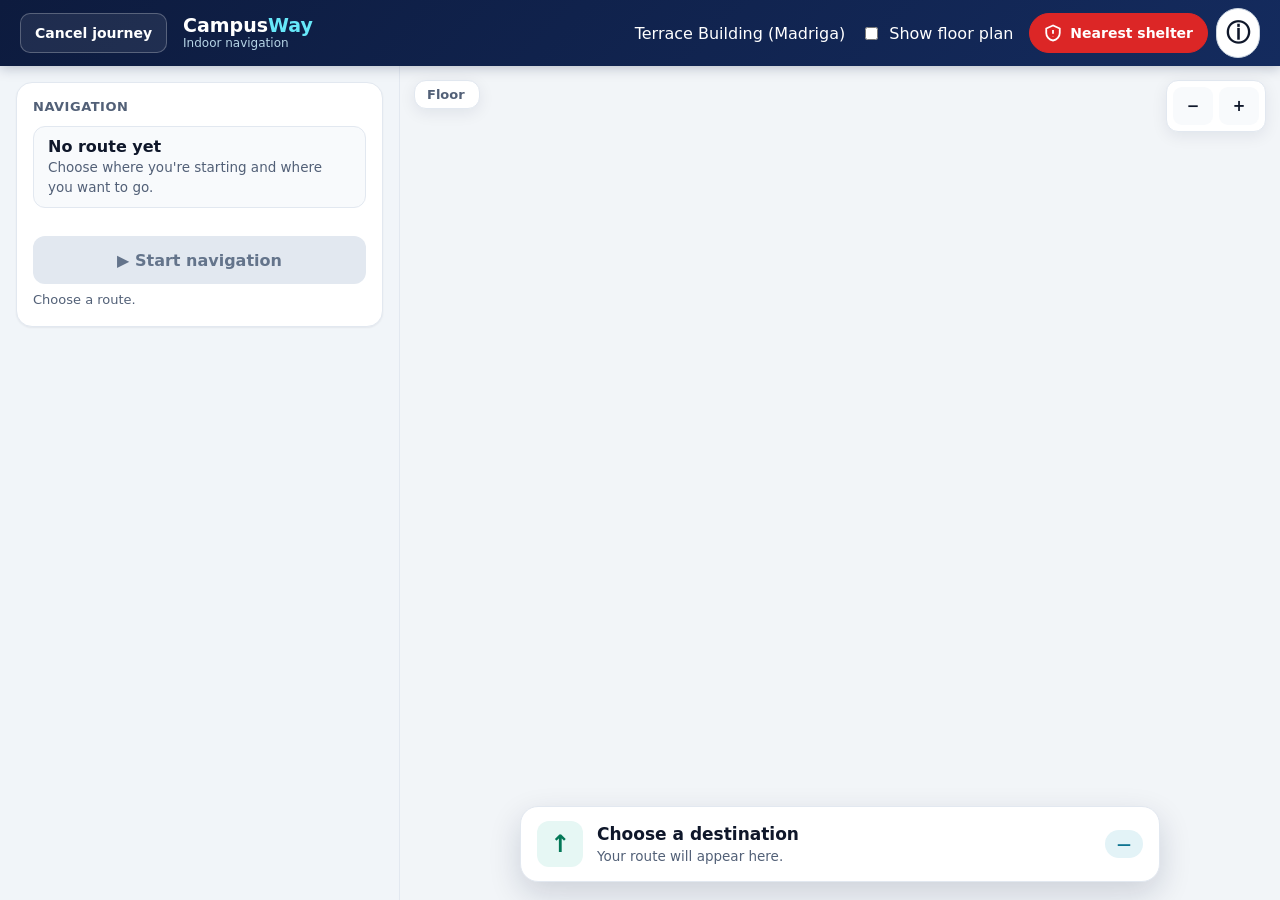
==== commit 721876a5: "Clarify routing code and make tests tolerate formatting changes" ====
--- a/wayframe/navigation-demo.html
+++ b/wayframe/navigation-demo.html
@@ -1,1880 +1,2953 @@
 <!doctype html>
 <html lang="en">
-<head>
-<meta charset="utf-8">
-<meta name="viewport" content="width=device-width,initial-scale=1">
-<meta name="theme-color" content="#0D1B3E">
-<title>CampusWay Live Indoor Navigation</title>
-<link rel="stylesheet" href="../app/ui/campusway.css">
-<link rel="stylesheet" href="../app/ui/indoor-nav.css">
-</head>
-<body>
-<div class="app">
-  <header class="topbar">
-    <button
-      id="backToCampusBtn"
-      class="back-btn"
-      type="button"
-      onclick="cancelIndoorJourney()"
-    >← Campus map</button>
-
-
-    <div class="brand">
-      <span class="brand-name">Campus<span>Way</span></span>
-      <span class="brand-sub" id="indoorSubtitle">Indoor navigation</span>
-    </div>
-
-    <div class="controlGroup building-picker">
-<span id="currentBuildingName"></span>
-<select id="building" disabled style="display:none">
-        <option value="madriga">Madriga</option>
-        <option value="education">Education</option>
-        <option value="main">Main</option>
-        <option value="multi-purpose">Multi-Purpose</option>
-        <option value="rabin">Rabin</option>
-        <option value="student">Student</option>
-      </select>
-    </div>
-
-    <label style="display:flex;align-items:center;gap:8px">
-  <input
-    id="showFloorPlan"
-    type="checkbox"
-    onchange="drawBaseMap()"
-  >
-  <span id="lbl-show-floor-plan">Show floor plan</span>
-</label>
-
-    <div class="indoor-header-actions">
-  <button id="indoorEmergencyBtn" class="emergency-btn" type="button">
-    <svg width="18" height="18" viewBox="0 0 24 24"
-      fill="none" stroke="currentColor" stroke-width="2.4"
-      aria-hidden="true">
-      <path d="M12 2 3 6v6c0 5 3.8 9.3 9 10 5.2-.7 9-5 9-10V6z"/>
-      <path d="M12 8v5M12 16.5v.5"/>
-    </svg>
-    <span id="lbl-indoor-emergency">Nearest shelter</span>
-  </button>
-
-  <button id="indoorInfoBtn" class="toolBtn" type="button"
-    aria-label="How indoor navigation works"
-    aria-haspopup="dialog">
-    <span aria-hidden="true">ⓘ</span>
-  </button>
-</div>
-  </header>
-
-  <!-- Announcements and emergency banner from app/data/campus-status.json -->
-  <div id="cwAnnouncements" class="cw-announcements" hidden></div>
-
-  <div class="shell">
-    <aside class="controlPanel" aria-label="Indoor route">
-
-      <!-- 1. Where from / where to -->
-     <section class="card controls" aria-labelledby="routeFormTitle" style="display:none">
-        <h2 class="card-title" id="routeFormTitle">Your route</h2>
-
-        <fieldset class="locGroup">
-          <legend><span class="locDot locDot--start" aria-hidden="true"></span><span id="lbl-from">From</span></legend>
-          <div class="locSearch">
-            <input id="fromSearch" class="locSearchInput" type="search" autocomplete="off" spellcheck="false"
-              role="combobox" aria-autocomplete="list" aria-expanded="false" aria-controls="fromSearchResults">
-            <ul id="fromSearchResults" class="locSearchResults" role="listbox" hidden></ul>
-          </div>
-          <div class="locRow">
-            <div class="controlGroup">
-              <label for="fromFloor">START FLOOR</label>
-              <select id="fromFloor"><option value="">Choose floor...</option></select>
+  <head>
+    <meta charset="utf-8" />
+    <meta name="viewport" content="width=device-width,initial-scale=1" />
+    <meta name="theme-color" content="#0D1B3E" />
+    <title>CampusWay Live Indoor Navigation</title>
+    <link
+      rel="icon"
+      type="image/png"
+      sizes="192x192"
+      href="../app/vendor/images/icon-192.png"
+    />
+    <link
+      rel="apple-touch-icon"
+      href="../app/vendor/images/apple-touch-icon.png"
+    />
+    <link rel="stylesheet" href="../app/ui/campusway.css" />
+    <link rel="stylesheet" href="../app/ui/indoor-nav.css" />
+  </head>
+  <body>
+    <div class="app">
+      <header class="topbar">
+        <button
+          id="backToCampusBtn"
+          class="back-btn"
+          type="button"
+          onclick="cancelIndoorJourney()"
+        >
+          ← Campus map
+        </button>
+
+        <div class="brand">
+          <span class="brand-name">Campus<span>Way</span></span>
+          <span class="brand-sub" id="indoorSubtitle">Indoor navigation</span>
+        </div>
+
+        <div class="controlGroup building-picker">
+          <span id="currentBuildingName"></span>
+          <select id="building" disabled style="display: none">
+            <option value="madriga">Madriga</option>
+            <option value="education">Education</option>
+            <option value="main">Main</option>
+            <option value="multi-purpose">Multi-Purpose</option>
+            <option value="rabin">Rabin</option>
+            <option value="student">Student</option>
+          </select>
+        </div>
+
+        <label style="display: flex; align-items: center; gap: 8px">
+          <input id="showFloorPlan" type="checkbox" onchange="drawBaseMap()" />
+          <span id="lbl-show-floor-plan">Show floor plan</span>
+        </label>
+
+        <div class="indoor-header-actions">
+          <button id="indoorEmergencyBtn" class="emergency-btn" type="button">
+            <svg
+              width="18"
+              height="18"
+              viewBox="0 0 24 24"
+              fill="none"
+              stroke="currentColor"
+              stroke-width="2.4"
+              aria-hidden="true"
+            >
+              <path d="M12 2 3 6v6c0 5 3.8 9.3 9 10 5.2-.7 9-5 9-10V6z" />
+              <path d="M12 8v5M12 16.5v.5" />
+            </svg>
+            <span id="lbl-indoor-emergency">Nearest shelter</span>
+          </button>
+
+          <button
+            id="indoorInfoBtn"
+            class="toolBtn"
+            type="button"
+            aria-label="How indoor navigation works"
+            aria-haspopup="dialog"
+          >
+            <span aria-hidden="true">ⓘ</span>
+          </button>
+        </div>
+      </header>
+
+      <!-- Announcements and emergency banner from app/data/campus-status.json -->
+      <div id="cwAnnouncements" class="cw-announcements" hidden></div>
+
+      <div class="shell">
+        <aside class="controlPanel" aria-label="Indoor route">
+          <!-- 1. Where from / where to -->
+          <section
+            class="card controls"
+            aria-labelledby="routeFormTitle"
+            style="display: none"
+          >
+            <h2 class="card-title" id="routeFormTitle">Your route</h2>
+
+            <fieldset class="locGroup">
+              <legend>
+                <span class="locDot locDot--start" aria-hidden="true"></span
+                ><span id="lbl-from">From</span>
+              </legend>
+              <div class="locSearch">
+                <input
+                  id="fromSearch"
+                  class="locSearchInput"
+                  type="search"
+                  autocomplete="off"
+                  spellcheck="false"
+                  role="combobox"
+                  aria-autocomplete="list"
+                  aria-expanded="false"
+                  aria-controls="fromSearchResults"
+                />
+                <ul
+                  id="fromSearchResults"
+                  class="locSearchResults"
+                  role="listbox"
+                  hidden
+                ></ul>
+              </div>
+              <div class="locRow">
+                <div class="controlGroup">
+                  <label for="fromFloor">START FLOOR</label>
+                  <select id="fromFloor">
+                    <option value="">Choose floor...</option>
+                  </select>
+                </div>
+                <div class="controlGroup">
+                  <label for="from">START LOCATION</label>
+                  <select id="from" disabled>
+                    <option value="">Choose floor first</option>
+                  </select>
+                </div>
+              </div>
+            </fieldset>
+
+            <div class="swapRow">
+              <button
+                id="swap"
+                type="button"
+                title="Swap start and destination"
+              >
+                ⇅ <span id="lbl-swap">Swap</span>
+              </button>
             </div>
-            <div class="controlGroup">
-              <label for="from">START LOCATION</label>
-              <select id="from" disabled><option value="">Choose floor first</option></select>
+
+            <fieldset class="locGroup">
+              <legend>
+                <span class="locDot locDot--end" aria-hidden="true"></span
+                ><span id="lbl-to">To</span>
+              </legend>
+              <div class="locSearch">
+                <input
+                  id="toSearch"
+                  class="locSearchInput"
+                  type="search"
+                  autocomplete="off"
+                  spellcheck="false"
+                  role="combobox"
+                  aria-autocomplete="list"
+                  aria-expanded="false"
+                  aria-controls="toSearchResults"
+                />
+                <ul
+                  id="toSearchResults"
+                  class="locSearchResults"
+                  role="listbox"
+                  hidden
+                ></ul>
+              </div>
+              <div class="locRow">
+                <div class="controlGroup">
+                  <label for="toFloor">DESTINATION FLOOR</label>
+                  <select id="toFloor">
+                    <option value="">Choose floor...</option>
+                  </select>
+                </div>
+                <div class="controlGroup">
+                  <label for="to">DESTINATION</label>
+                  <select id="to" disabled>
+                    <option value="">Choose floor first</option>
+                  </select>
+                </div>
+              </div>
+            </fieldset>
+
+            <label class="toggleRow" for="accessibleRoute">
+              <input id="accessibleRoute" type="checkbox" />
+              <span>
+                <strong id="lbl-accessible">♿ Accessible route</strong>
+                <small id="lbl-accessible-hint"
+                  >Uses elevators and avoids stairs</small
+                >
+              </span>
+            </label>
+
+            <button id="routeBtn" class="btn btn-primary" type="button">
+              Route
+            </button>
+          </section>
+
+          <!-- 2. Route summary, how to move, start, progress -->
+          <section
+            class="card"
+            id="indoorNavigationPanel"
+            aria-labelledby="navTitle"
+          >
+            <h2 class="card-title" id="navTitle">Navigation</h2>
+            <section
+              class="journey-plan"
+              id="indoorJourneyPlan"
+              hidden
+              aria-label="Journey plan"
+            ></section>
+
+            <div id="routeCard" aria-live="polite">
+              <strong>No route yet</strong>
+              <div class="muted">
+                Choose where you're starting and where you want to go.
+              </div>
+            </div>
+
+            <span class="modeLabel" id="lbl-how-to-move" style="display: none"
+              >How do you want to move?</span
+            >
+            <div
+              class="modeGroup"
+              role="group"
+              aria-labelledby="lbl-how-to-move"
+              style="display: none"
+            >
+              <button
+                id="autoModeBtn"
+                class="primary"
+                type="button"
+                aria-pressed="true"
+              >
+                <span class="mode-title">Auto Mode</span>
+                <span class="mode-desc">Preview the route automatically</span>
+              </button>
+              <button
+                id="sensorModeBtn"
+                class="secondary"
+                type="button"
+                aria-pressed="false"
+              >
+                <span class="mode-title">Phone Sensors</span>
+                <span class="mode-desc">The marker moves as you walk</span>
+              </button>
+              <button
+                id="wheelchairModeBtn"
+                class="secondary"
+                type="button"
+                aria-pressed="false"
+              >
+                <span class="mode-title">Manual / Wheelchair</span>
+                <span class="mode-desc">Tap when you reach each point</span>
+              </button>
+            </div>
+
+            <div id="directionCard" hidden>
+              <strong id="directionTitle"></strong>
+              <p class="muted" id="directionHelp"></p>
+              <button id="calibrateBtn" type="button" disabled></button>
+              <p
+                class="muted"
+                id="directionStatus"
+                role="status"
+                aria-live="polite"
+              ></p>
+            </div>
+            <div
+              id="wheelchairCard"
+              role="region"
+              aria-labelledby="wheelchairTitle"
+              hidden
+            >
+              <strong id="wheelchairTitle">Wheelchair controls</strong>
+              <p class="muted" id="wheelchairHelp">
+                Move along the highlighted route, then confirm only when you
+                reach the next shown point. No step counting or phone sensors
+                are used.
+              </p>
+              <p
+                class="muted"
+                id="wheelchairStatus"
+                role="status"
+                aria-live="polite"
+              ></p>
+            </div>
+
+            <div class="livePanel">
+              <strong id="livePositionTitle">Live position</strong>
+              <div class="muted" id="livePos">Not started</div>
+              <div class="progress" role="presentation">
+                <div id="progressBar"></div>
+              </div>
+            </div>
+
+            <button id="startBtn" class="secondary" type="button" disabled>
+              ▶ Start navigation
+            </button>
+            <span
+              id="status"
+              class="statusline"
+              role="status"
+              aria-live="polite"
+              >Choose a route.</span
+            >
+            <div id="steps"></div>
+          </section>
+        </aside>
+
+        <main class="mapwrap" aria-label="Floor plan">
+          <div id="mapViewport">
+            <svg
+              id="mapSvg"
+              viewBox="0 0 1000 700"
+              aria-label="Simplified indoor navigation map"
+            ></svg>
+
+            <div class="floorPill">
+              <strong>Floor</strong>
+              <div id="floorButtons"></div>
+            </div>
+
+            <div class="zoomPill">
+              <button
+                id="zoomOut"
+                type="button"
+                title="Zoom out"
+                aria-label="Zoom out"
+              >
+                −
+              </button>
+              <button id="zoomReset" type="button" title="Reset zoom">
+                100%
+              </button>
+              <button
+                id="zoomIn"
+                type="button"
+                title="Zoom in"
+                aria-label="Zoom in"
+              >
+                +
+              </button>
+            </div>
+
+            <button id="recenterBtn" class="recenterBtn" type="button">
+              ◎ Recenter
+            </button>
+
+            <div class="navStack">
+              <div class="navBanner">
+                <div class="turnIcon" id="turnIcon" aria-hidden="true">↑</div>
+                <div class="bannerText" role="status" aria-live="polite">
+                  <strong id="instruction">Choose a destination</strong>
+                  <span id="subInstruction">Your route will appear here.</span>
+                </div>
+                <div class="eta" id="eta">—</div>
+              </div>
+              <button
+                id="sensorConfirmBtn"
+                class="primary"
+                type="button"
+                hidden
+              >
+                I entered the elevator
+              </button>
+              <div
+                class="wheelchairActions"
+                id="wheelchairMapControls"
+                aria-label="Wheelchair navigation controls"
+                hidden
+              >
+                <button
+                  id="wheelchairBackBtn"
+                  class="secondary"
+                  type="button"
+                  disabled
+                >
+                  ← Previous point
+                </button>
+                <button
+                  id="wheelchairNextBtn"
+                  class="primary"
+                  type="button"
+                  disabled
+                >
+                  ✓ I reached the next point
+                </button>
+              </div>
             </div>
           </div>
-        </fieldset>
-
-        <div class="swapRow">
-          <button id="swap" type="button" title="Swap start and destination">⇅ <span id="lbl-swap">Swap</span></button>
-        </div>
-
-        <fieldset class="locGroup">
-          <legend><span class="locDot locDot--end" aria-hidden="true"></span><span id="lbl-to">To</span></legend>
-          <div class="locSearch">
-            <input id="toSearch" class="locSearchInput" type="search" autocomplete="off" spellcheck="false"
-              role="combobox" aria-autocomplete="list" aria-expanded="false" aria-controls="toSearchResults">
-            <ul id="toSearchResults" class="locSearchResults" role="listbox" hidden></ul>
-          </div>
-          <div class="locRow">
-            <div class="controlGroup">
-              <label for="toFloor">DESTINATION FLOOR</label>
-              <select id="toFloor"><option value="">Choose floor...</option></select>
+
+          <section
+            class="mobile-route-guide"
+            id="mobileIndoorGuide"
+            hidden
+            aria-label="Current direction"
+          >
+            <div class="mobile-route-current" role="status" aria-live="polite">
+              <span
+                class="turnIcon"
+                id="mobileIndoorTurnIcon"
+                aria-hidden="true"
+                >↑</span
+              >
+              <div>
+                <strong id="mobileIndoorInstruction"
+                  >Your next direction will appear here.</strong
+                >
+                <span id="mobileIndoorProgress" hidden></span>
+              </div>
+              <div class="eta" id="mobileIndoorEta">—</div>
+              <button
+                class="mobile-route-toggle"
+                id="mobileIndoorGuideToggle"
+                type="button"
+                aria-expanded="false"
+                aria-controls="mobileIndoorGuidePanel"
+                aria-label="Show directions"
+                title="Show directions"
+              >
+                <span aria-hidden="true">⌄</span>
+              </button>
+              <div class="mobile-route-progress-track" aria-hidden="true">
+                <div id="mobileIndoorProgressFill"></div>
+              </div>
             </div>
-            <div class="controlGroup">
-              <label for="to">DESTINATION</label>
-              <select id="to" disabled><option value="">Choose floor first</option></select>
+            <div class="mobile-route-panel" id="mobileIndoorGuidePanel" hidden>
+              <div class="mobile-route-panel-head">
+                <strong>Directions</strong>
+                <button
+                  class="mobile-route-close"
+                  id="mobileIndoorGuideClose"
+                  type="button"
+                  aria-label="Close directions"
+                >
+                  ✕
+                </button>
+              </div>
+              <ol id="mobileIndoorSteps"></ol>
             </div>
-          </div>
-        </fieldset>
-
-        <label class="toggleRow" for="accessibleRoute">
-          <input id="accessibleRoute" type="checkbox">
-          <span>
-            <strong id="lbl-accessible">♿ Accessible route</strong>
-            <small id="lbl-accessible-hint">Uses elevators and avoids stairs</small>
-          </span>
-        </label>
-
-        <button id="routeBtn" class="btn btn-primary" type="button">Route</button>
-      </section>
-
-      <!-- 2. Route summary, how to move, start, progress -->
-      <section class="card" id="indoorNavigationPanel" aria-labelledby="navTitle">
-        <h2 class="card-title" id="navTitle">Navigation</h2>
-        <section class="journey-plan" id="indoorJourneyPlan" hidden aria-label="Journey plan"></section>
-
-        <div id="routeCard" aria-live="polite">
-          <strong>No route yet</strong>
-          <div class="muted">Choose where you're starting and where you want to go.</div>
-        </div>
-
-<span class="modeLabel" id="lbl-how-to-move" style="display:none">How do you want to move?</span>
-<div class="modeGroup" role="group" aria-labelledby="lbl-how-to-move" style="display:none">
-          <button id="autoModeBtn" class="primary" type="button" aria-pressed="true">
-            <span class="mode-title">Auto Mode</span>
-            <span class="mode-desc">Preview the route automatically</span>
-          </button>
-          <button id="sensorModeBtn" class="secondary" type="button" aria-pressed="false">
-            <span class="mode-title">Phone Sensors</span>
-            <span class="mode-desc">The marker moves as you walk</span>
-          </button>
-          <button id="wheelchairModeBtn" class="secondary" type="button" aria-pressed="false">
-            <span class="mode-title">Manual / Wheelchair</span>
-            <span class="mode-desc">Tap when you reach each point</span>
-          </button>
-        </div>
-
-        <div id="directionCard" hidden>
-          <strong id="directionTitle"></strong>
-          <p class="muted" id="directionHelp"></p>
-          <button id="calibrateBtn" type="button" disabled></button>
-          <p class="muted" id="directionStatus" role="status" aria-live="polite"></p>
-        </div>
-        <div id="wheelchairCard" role="region" aria-labelledby="wheelchairTitle" hidden>
-          <strong id="wheelchairTitle">Wheelchair controls</strong>
-          <p class="muted" id="wheelchairHelp">Move along the highlighted route, then confirm only when you reach the next shown point. No step counting or phone sensors are used.</p>
-          <p class="muted" id="wheelchairStatus" role="status" aria-live="polite"></p>
-        </div>
-
-        <div class="livePanel">
-          <strong id="livePositionTitle">Live position</strong>
-          <div class="muted" id="livePos">Not started</div>
-          <div class="progress" role="presentation"><div id="progressBar"></div></div>
-        </div>
-
-        <button id="startBtn" class="secondary" type="button" disabled>▶ Start navigation</button>
-        <span id="status" class="statusline" role="status" aria-live="polite">Choose a route.</span>
-        <div id="steps"></div>
-      </section>
-    </aside>
-
-    <main class="mapwrap" aria-label="Floor plan">
-      <div id="mapViewport">
-        <svg id="mapSvg" viewBox="0 0 1000 700" aria-label="Simplified indoor navigation map"></svg>
-
-        <div class="floorPill">
-          <strong>Floor</strong>
-          <div id="floorButtons"></div>
-        </div>
-
-        <div class="zoomPill">
-          <button id="zoomOut" type="button" title="Zoom out" aria-label="Zoom out">−</button>
-          <button id="zoomReset" type="button" title="Reset zoom">100%</button>
-          <button id="zoomIn" type="button" title="Zoom in" aria-label="Zoom in">+</button>
-        </div>
-
-        <button id="recenterBtn" class="recenterBtn" type="button">◎ Recenter</button>
-
-        <div class="navStack">
-          <div class="navBanner">
-          <div class="turnIcon" id="turnIcon" aria-hidden="true">↑</div>
-            <div class="bannerText" role="status" aria-live="polite">
-              <strong id="instruction">Choose a destination</strong>
-              <span id="subInstruction">Your route will appear here.</span>
-            </div>
-            <div class="eta" id="eta">—</div>
-          </div>
-          <button id="sensorConfirmBtn" class="primary" type="button" hidden>
-            I entered the elevator
-          </button>
-          <div class="wheelchairActions" id="wheelchairMapControls" aria-label="Wheelchair navigation controls" hidden>
-            <button id="wheelchairBackBtn" class="secondary" type="button" disabled>← Previous point</button>
-            <button id="wheelchairNextBtn" class="primary" type="button" disabled>✓ I reached the next point</button>
-          </div>
-        </div>
+          </section>
+        </main>
       </div>
-      
-        <section class="mobile-route-guide" id="mobileIndoorGuide" hidden aria-label="Current direction">
-          <div class="mobile-route-current" role="status" aria-live="polite">
-            <span class="turnIcon" id="mobileIndoorTurnIcon" aria-hidden="true">↑</span>
-            <div>
-              <strong id="mobileIndoorInstruction">Your next direction will appear here.</strong>
-              <span id="mobileIndoorProgress" hidden></span>
-            </div>
-            <div class="eta" id="mobileIndoorEta">—</div>
-            <button class="mobile-route-toggle" id="mobileIndoorGuideToggle" type="button" aria-expanded="false" aria-controls="mobileIndoorGuidePanel" aria-label="Show directions" title="Show directions"><span aria-hidden="true">⌄</span></button>
-            <div class="mobile-route-progress-track" aria-hidden="true">
-            <div id="mobileIndoorProgressFill"></div>
-          </div>
-          </div>
-          <div class="mobile-route-panel" id="mobileIndoorGuidePanel" hidden>
-            <div class="mobile-route-panel-head">
-              <strong>Directions</strong>
-              <button class="mobile-route-close" id="mobileIndoorGuideClose" type="button" aria-label="Close directions">✕</button>
-            </div>
-            <ol id="mobileIndoorSteps"></ol>
-          </div>
-        </section>
-    </main>
-  </div>
-</div>
-<dialog id="arrivalDialog" class="arrivalDialog" aria-labelledby="arrivalTitle" aria-describedby="arrivalText">
-  <div class="arrivalIcon" id="arrivalIcon" aria-hidden="true">
-    <svg width="34" height="34" viewBox="0 0 24 24" fill="none" stroke="currentColor" stroke-width="3" stroke-linecap="round" stroke-linejoin="round"><path class="arrivalCheck" d="M5 12.5l4.5 4.5L19 7.5"/></svg>
-  </div>
-  <h2 id="arrivalTitle">You have arrived!</h2>
-  <p id="arrivalText"></p>
-  <div class="arrivalActions">
-    <button id="arrivalPrimary" class="btn btn-primary" type="button">Done</button>
-    <button id="arrivalSecondary" class="btn btn-secondary" type="button">New route from here</button>
-  </div>
-</dialog>
-
-<script src="../app/ui/qr-code.js"></script>
-<script src="../app/ui/campus-status.js"></script>
-<script src="step-detector.js"></script>
-<script src="heading-tracker.js"></script>
-<script src="route-progress.js"></script>
-<script src="wheelchair-navigation.js"></script>
-<script src="route-planner.js"></script>
-<script>
-
-let GRAPH = null;
-let BUILDING = 'madriga';
-let initialBuildingQueryApplied=false;
-
-
-
-
-const ORDER = [
-  'floorminus1',
-  'floor0',
-  'floor1',
-  'floor2',
-  'floor3',
-  'floor4',
-  'floor5',
-  'floor6',
-  'floor7',
-  'floor500',
-  'floor600',
-  'floor700'
-];
-
-const FLOOR_PLAN_FLOORS={
-  madriga:['floorminus1','floor0','floor1','floor2','floor3','floor4'],
-  education:['floor1','floor2','floor3','floor4','floor5','floor6'],
-  main:['floor500','floor600','floor700'],
-  'multi-purpose':['floor1'],
-  rabin:['floor5','floor6','floor7'],
-  student:['floor0','floor1','floor2','floor3','floor4']
-};
-
-function floorPlanOnlyGraph(building){
-  return {
-    floors:Object.fromEntries(
-      (FLOOR_PLAN_FLOORS[building] || []).map(floorId=>[
-        floorId,
-        {nodes:[],connections:[]}
-      ])
-    )
-  };
-}
-
-function availableFloors(){
-  const floorPlans=new Set(FLOOR_PLAN_FLOORS[BUILDING] || []);
-  return ORDER.filter(floorId=>{
-    const floor=GRAPH?.floors?.[floorId];
-    if(!floor) return false;
-    return floorPlans.has(floorId) || (floor.nodes || []).length>0;
-  });
-}
-let routePath=[];
-let routeNodes=[];
-let activeFloor='floor1';
-let progressIndex=0;
-let progressT=0;
-let navigationActive=false;
-let sensorsEnabled=false;
-let sensorEvents=0;
-
-let detectedSteps=0;
-let stepLength=0.65; // estimated meters per detected step
-let deviceHeading=null;
-const stepDetector=new CampusStepDetector();
-const headingTracker=new CampusHeadingTracker();
-let lastTravelDirection=1;
-let sensorFloorBoundary=false;
-let sensorElevatorRide=null;
-// Phone Sensors: true while the estimated position is at the end of the route
-// and the user can confirm arrival (sensor positions are only estimates).
-let sensorArrivalReady=false;
-// Walking time for the current route, shown in the navigation banner.
-let routeEtaText='';
-
-let pendingSharedElevatorRide = null;
-
-const SHARED_ELEVATOR_STORAGE_KEY =
-  'campusway.pendingSharedElevatorRide';
-
-function savePendingSharedElevatorRide(ride){
-  // Save before switching pages so a reload can restore the ride.
-  sessionStorage.setItem(
-    SHARED_ELEVATOR_STORAGE_KEY,
-    JSON.stringify(ride)
-  );
-
-  pendingSharedElevatorRide = ride;
-}
-
-function clearPendingSharedElevatorRide(){
-  pendingSharedElevatorRide = null;
-
-  sessionStorage.removeItem(
-    SHARED_ELEVATOR_STORAGE_KEY
-  );
-}
-
-let sensorHeadingPaused=false;
-let navigationStartToken=0;
-let motionUnavailable=false;
-let accessibilityLockedByProfile=false;
-
-// Smooth visual movement
-let stepMovementQueue=[];
-let projectedStepCursor=null;
-let movementAnimationFrame=null;
-let lastMovementFrameTime=0;
-const STEP_ANIMATION_MS=340;
-
-let camera={x:500,y:350,scale:2.5};
-let headingDeg=0;
-let followCamera=true;
-let isPanning=false;
-let panStart={x:0,y:0,cameraX:0,cameraY:0};
-const CAMERA_W=1000, CAMERA_H=700;
-
-const $=id=>document.getElementById(id);
-
-function indoorDistanceMeters(a, b){
-const dxMeters = (b.x - a.x) * 132.6;
-const dyMeters = (b.y - a.y) * 101.2;
-
-  return Math.hypot(
-    dxMeters,
-    dyMeters
-  );
-}
-
-let indoorProgressRoute=null;
-let indoorProgressDistances=[];
-let indoorProgressTotal=0;
-
-function updateMobileIndoorProgress(){
-  const fill=$('mobileIndoorProgressFill');
-  if(!fill) return;
-
-  if(indoorProgressRoute!==routeNodes){
-    indoorProgressRoute=routeNodes;
-    indoorProgressDistances=[0];
-    indoorProgressTotal=0;
-
-    for(let i=1;i<routeNodes.length;i++){
-      const a=routeNodes[i-1];
-      const b=routeNodes[i];
-
-      // Coordinates on different floor images cannot measure travel distance.
-      const meters=a.floor===b.floor ? indoorDistanceMeters(a,b) : 0;
-
-      indoorProgressTotal+=Number.isFinite(meters) ? meters : 0;
-      indoorProgressDistances.push(indoorProgressTotal);
+    </div>
+    <dialog
+      id="arrivalDialog"
+      class="arrivalDialog"
+      aria-labelledby="arrivalTitle"
+      aria-describedby="arrivalText"
+    >
+      <div class="arrivalIcon" id="arrivalIcon" aria-hidden="true">
+        <svg
+          width="34"
+          height="34"
+          viewBox="0 0 24 24"
+          fill="none"
+          stroke="currentColor"
+          stroke-width="3"
+          stroke-linecap="round"
+          stroke-linejoin="round"
+        >
+          <path class="arrivalCheck" d="M5 12.5l4.5 4.5L19 7.5" />
+        </svg>
+      </div>
+      <h2 id="arrivalTitle">You have arrived!</h2>
+      <p id="arrivalText"></p>
+      <div class="arrivalActions">
+        <button id="arrivalPrimary" class="btn btn-primary" type="button">
+          Done
+        </button>
+        <button id="arrivalSecondary" class="btn btn-secondary" type="button">
+          New route from here
+        </button>
+      </div>
+    </dialog>
+
+    <script src="../app/ui/qr-code.js"></script>
+    <script src="../app/ui/campus-status.js"></script>
+    <script src="../app/ui/speech-voice.js"></script>
+    <script src="../app/ui/haptics.js"></script>
+    <script src="step-detector.js"></script>
+    <script src="heading-tracker.js"></script>
+    <script src="route-progress.js"></script>
+    <script src="wheelchair-navigation.js"></script>
+    <script src="route-planner.js"></script>
+    <script>
+      let GRAPH = null;
+      let BUILDING = "madriga";
+      let initialBuildingQueryApplied = false;
+
+      const ORDER = [
+        "floorminus1",
+        "floor0",
+        "floor1",
+        "floor2",
+        "floor3",
+        "floor4",
+        "floor5",
+        "floor6",
+        "floor7",
+        "floor500",
+        "floor600",
+        "floor700",
+      ];
+
+      const FLOOR_PLAN_FLOORS = {
+        madriga: [
+          "floorminus1",
+          "floor0",
+          "floor1",
+          "floor2",
+          "floor3",
+          "floor4",
+        ],
+        education: ["floor1", "floor2", "floor3", "floor4", "floor5", "floor6"],
+        main: ["floor500", "floor600", "floor700"],
+        "multi-purpose": ["floor1"],
+        rabin: ["floor5", "floor6", "floor7"],
+        student: ["floor0", "floor1", "floor2", "floor3", "floor4"],
+      };
+
+      function floorPlanOnlyGraph(building) {
+        return {
+          floors: Object.fromEntries(
+            (FLOOR_PLAN_FLOORS[building] || []).map((floorId) => [
+              floorId,
+              { nodes: [], connections: [] },
+            ]),
+          ),
+        };
+      }
+
+      function availableFloors() {
+        const floorPlans = new Set(FLOOR_PLAN_FLOORS[BUILDING] || []);
+        return ORDER.filter((floorId) => {
+          const floor = GRAPH?.floors?.[floorId];
+          if (!floor) return false;
+          return floorPlans.has(floorId) || (floor.nodes || []).length > 0;
+        });
+      }
+      let routePath = [];
+      let routeNodes = [];
+      let activeFloor = "floor1";
+      let progressIndex = 0;
+      let progressT = 0;
+      let navigationActive = false;
+      let sensorsEnabled = false;
+      let sensorEvents = 0;
+      // Readings that carry real values (devices without sensors send none, or only empty ones).
+      let usableMotionReadings = 0;
+      let usableHeadingReadings = 0;
+
+      let detectedSteps = 0;
+      let stepLength = 0.65; // estimated meters per detected step
+      let deviceHeading = null;
+      const stepDetector = new CampusStepDetector();
+      const headingTracker = new CampusHeadingTracker();
+      let lastTravelDirection = 1;
+      let sensorFloorBoundary = false;
+      let sensorElevatorRide = null;
+      // Phone Sensors: true while the estimated position is at the end of the route
+      // and the user can confirm arrival (sensor positions are only estimates).
+      let sensorArrivalReady = false;
+      // Walking time for the current route, shown in the navigation banner.
+      let routeEtaText = "";
+
+      let pendingSharedElevatorRide = null;
+
+      const SHARED_ELEVATOR_STORAGE_KEY = "campusway.pendingSharedElevatorRide";
+
+      function savePendingSharedElevatorRide(ride) {
+        // Save before switching pages so a reload can restore the ride.
+        sessionStorage.setItem(
+          SHARED_ELEVATOR_STORAGE_KEY,
+          JSON.stringify(ride),
+        );
+
+        pendingSharedElevatorRide = ride;
+      }
+
+      function clearPendingSharedElevatorRide() {
+        pendingSharedElevatorRide = null;
+
+        sessionStorage.removeItem(SHARED_ELEVATOR_STORAGE_KEY);
+      }
+
+      let sensorHeadingPaused = false;
+      let navigationStartToken = 0;
+      let motionUnavailable = false;
+      let accessibilityLockedByProfile = false;
+
+      // Smooth visual movement
+      let stepMovementQueue = [];
+      let projectedStepCursor = null;
+      let movementAnimationFrame = null;
+      let lastMovementFrameTime = 0;
+      const STEP_ANIMATION_MS = 340;
+
+      let camera = { x: 500, y: 350, scale: 2.5 };
+      // Zoom picked by fitRouteInView() for a new route; Start returns to 2.5.
+      let routeOverviewScale = null;
+      let headingDeg = 0;
+      let followCamera = true;
+      let isPanning = false;
+      let panStart = { x: 0, y: 0, cameraX: 0, cameraY: 0 };
+      const CAMERA_W = 1000,
+        CAMERA_H = 700;
+
+      const $ = (id) => document.getElementById(id);
+
+      function indoorDistanceMeters(fromNode, toNode) {
+        // Node coordinates are proportions of the floor plan, from 0 to 1.
+        // Convert their differences using the existing metre scale factors.
+        const horizontalDistanceMeters = (toNode.x - fromNode.x) * 132.6;
+
+        const verticalDistanceMeters = (toNode.y - fromNode.y) * 101.2;
+
+        // Pythagorean distance: sqrt(horizontal² + vertical²).
+        return Math.hypot(horizontalDistanceMeters, verticalDistanceMeters);
+      }
+
+      let indoorProgressRoute = null;
+      let indoorProgressDistances = [];
+      let indoorProgressTotal = 0;
+
+      function updateMobileIndoorProgress() {
+        const fill = $("mobileIndoorProgressFill");
+        if (!fill) return;
+
+        if (indoorProgressRoute !== routeNodes) {
+          indoorProgressRoute = routeNodes;
+          indoorProgressDistances = [0];
+          indoorProgressTotal = 0;
+
+          for (let i = 1; i < routeNodes.length; i++) {
+            const a = routeNodes[i - 1];
+            const b = routeNodes[i];
+
+            // Coordinates on different floor images cannot measure travel distance.
+            const meters = a.floor === b.floor ? indoorDistanceMeters(a, b) : 0;
+
+            indoorProgressTotal += Number.isFinite(meters) ? meters : 0;
+            indoorProgressDistances.push(indoorProgressTotal);
+          }
+        }
+
+        let fraction = 0;
+
+        if (routeNodes.length >= 2) {
+          const last = routeNodes.length - 1;
+          const index = Math.max(0, Math.min(last, progressIndex));
+          const t = Math.max(0, Math.min(1, progressT));
+
+          if (index === last) {
+            fraction = 1;
+          } else if (indoorProgressTotal > 0) {
+            const covered = indoorProgressDistances[index];
+            const segment = indoorProgressDistances[index + 1] - covered;
+            fraction = (covered + segment * t) / indoorProgressTotal;
+          }
+        }
+
+        fraction = Number.isFinite(fraction)
+          ? Math.max(0, Math.min(1, fraction))
+          : 0;
+
+        fill.style.transform = `scaleX(${fraction})`;
+      }
+      const floorPlanToggle = $("showFloorPlan");
+      const floorPlanPreferenceKey = "campusway.showFloorPlan";
+
+      // Off by default; restore the user's saved choice.
+      floorPlanToggle.checked = false;
+
+      try {
+        floorPlanToggle.checked =
+          localStorage.getItem(floorPlanPreferenceKey) === "true";
+      } catch (_) {}
+
+      floorPlanToggle.addEventListener("change", function () {
+        try {
+          localStorage.setItem(
+            floorPlanPreferenceKey,
+            String(floorPlanToggle.checked),
+          );
+        } catch (_) {}
+      });
+      const svg = $("mapSvg");
+      const floorPlanMarkupCache = new Map();
+
+      // Translation layer only. Routing, graph loading and room handoff stay unchanged.
+      const INDOOR_T = {
+        en: {
+          campusMap: "← Campus map",
+          building: "BUILDING",
+          startFloor: "START FLOOR",
+          startLocation: "START LOCATION",
+          destinationFloor: "DESTINATION FLOOR",
+          destination: "DESTINATION",
+          route: "Route",
+          autoMode: "Auto Mode",
+          phoneSensors: "Phone Sensors",
+          wheelchairMode: "Manual / Wheelchair",
+          wheelchairControls: "Wheelchair controls",
+          wheelchairHelp:
+            "Move along the highlighted route, then confirm only when you reach the next shown point. No step counting or phone sensors are used.",
+          previousPoint: "← Previous point",
+          nextPoint: "✓ I reached the next point",
+          accessibleRoute: "Accessible route",
+          startNavigation: "▶ Start navigation",
+          chooseRoute: "Choose a route.",
+          floor: "Floor",
+          navigation: "Navigation",
+          noRoute: "No route yet",
+          noRouteHelp: "Choose where you're starting and where you want to go.",
+          routeNotFound: "No route found.",
+          routeNotFoundHelp: "Try another start or destination.",
+          noAccessibleRoute: "No step-free route found.",
+          noAccessibleRouteHelp:
+            "Try another entrance or destination. The previous route has been cleared.",
+          livePosition: "Live position",
+          notStarted: "Not started",
+          howWorks: "How this demo works",
+          howWorksText:
+            "Choose a floor first. In Manual / Wheelchair mode, use the large buttons only after reaching the shown point; it does not count steps.",
+          chooseDestinationBanner: "Choose a destination",
+          routeAppear: "Your route will appear here.",
+          recenter: "◎ Recenter",
+        },
+        he: {
+          campusMap: "→ מפת הקמפוס",
+          building: "בניין",
+          startFloor: "קומת התחלה",
+          startLocation: "נקודת התחלה",
+          destinationFloor: "קומת יעד",
+          destination: "יעד",
+          route: "מסלול",
+          autoMode: "מצב אוטומטי",
+          phoneSensors: "חיישני הטלפון",
+          wheelchairMode: "ידני / כיסא גלגלים",
+          wheelchairControls: "בקרת כיסא גלגלים",
+          wheelchairHelp:
+            "התקדם לאורך המסלול המסומן ואשר רק כשהגעת לנקודה המוצגת הבאה. אין שימוש בספירת צעדים או בחיישני הטלפון.",
+          previousPoint: "→ נקודה קודמת",
+          nextPoint: "✓ הגעתי לנקודה הבאה",
+          accessibleRoute: "מסלול נגיש",
+          startNavigation: "▶ התחל ניווט",
+          chooseRoute: "בחר מסלול.",
+          floor: "קומה",
+          navigation: "ניווט",
+          noRoute: "אין מסלול עדיין",
+          noRouteHelp: "בחר מאיפה להתחיל ולאן ברצונך להגיע.",
+          routeNotFound: "לא נמצא מסלול.",
+          routeNotFoundHelp: "נסה נקודת התחלה או יעד אחרים.",
+          noAccessibleRoute: "לא נמצא מסלול ללא מדרגות.",
+          noAccessibleRouteHelp: "נסה כניסה או יעד אחרים. המסלול הקודם נוקה.",
+          livePosition: "מיקום נוכחי",
+          notStarted: "טרם התחיל",
+          howWorks: "איך הניווט עובד",
+          howWorksText:
+            "בחר קודם קומה. במצב ידני / כיסא גלגלים השתמש בכפתורים הגדולים רק לאחר שהגעת לנקודה המוצגת; אין ספירת צעדים.",
+          chooseDestinationBanner: "בחר יעד",
+          routeAppear: "המסלול יופיע כאן.",
+          recenter: "◎ מרכז מחדש",
+        },
+        ar: {
+          campusMap: "→ خريطة الحرم",
+          building: "المبنى",
+          startFloor: "طابق البداية",
+          startLocation: "نقطة البداية",
+          destinationFloor: "طابق الوجهة",
+          destination: "الوجهة",
+          route: "المسار",
+          autoMode: "الوضع التلقائي",
+          phoneSensors: "حساسات الهاتف",
+          wheelchairMode: "يدوي / كرسي متحرك",
+          wheelchairControls: "تحكم الكرسي المتحرك",
+          wheelchairHelp:
+            "تحرّك على المسار المحدد، وأكّد فقط عندما تصل إلى النقطة التالية المعروضة. لا يتم عدّ الخطوات ولا استخدام حساسات الهاتف.",
+          previousPoint: "→ النقطة السابقة",
+          nextPoint: "✓ وصلت للنقطة التالية",
+          accessibleRoute: "مسار مناسب لذوي الاحتياجات الخاصة",
+          startNavigation: "▶ ابدأ الملاحة",
+          chooseRoute: "اختر مسارًا.",
+          floor: "الطابق",
+          navigation: "الملاحة",
+          noRoute: "لا يوجد مسار بعد",
+          noRouteHelp: "اختر نقطة البداية والمكان الذي تريد الوصول إليه.",
+          routeNotFound: "لم يتم العثور على مسار.",
+          routeNotFoundHelp: "جرّب نقطة بداية أو وجهة أخرى.",
+          noAccessibleRoute: "لم يتم العثور على مسار بدون درج.",
+          noAccessibleRouteHelp:
+            "جرّب مدخلًا أو وجهة أخرى. تم حذف المسار السابق.",
+          livePosition: "موقعك الحالي",
+          notStarted: "لم تبدأ الملاحة",
+          howWorks: "كيف يعمل هذا النظام",
+          howWorksText:
+            "اختر الطابق أولًا. في وضع يدوي / كرسي متحرك استخدم الأزرار الكبيرة فقط بعد وصولك للنقطة المعروضة؛ لا يتم عدّ الخطوات.",
+          chooseDestinationBanner: "اختر وجهة",
+          routeAppear: "سيظهر المسار هنا.",
+          recenter: "◎ إعادة التمركز",
+        },
+        ru: {
+          campusMap: "← Карта кампуса",
+          building: "ЗДАНИЕ",
+          startFloor: "НАЧАЛЬНЫЙ ЭТАЖ",
+          startLocation: "НАЧАЛЬНАЯ ТОЧКА",
+          destinationFloor: "ЭТАЖ НАЗНАЧЕНИЯ",
+          destination: "ПУНКТ НАЗНАЧЕНИЯ",
+          route: "Маршрут",
+          autoMode: "Автоматический режим",
+          phoneSensors: "Датчики телефона",
+          wheelchairMode: "Вручную / кресло-коляска",
+          wheelchairControls: "Управление для кресла-коляски",
+          wheelchairHelp:
+            "Двигайтесь по выделенному маршруту и подтверждайте точку только после прибытия к ней. Подсчёт шагов и датчики телефона не используются.",
+          previousPoint: "← Предыдущая точка",
+          nextPoint: "✓ Я достиг следующей точки",
+          accessibleRoute: "Доступный маршрут",
+          startNavigation: "▶ Начать навигацию",
+          chooseRoute: "Выберите маршрут.",
+          floor: "Этаж",
+          navigation: "Навигация",
+          noRoute: "Маршрута пока нет",
+          noRouteHelp: "Выберите начальную точку и место назначения.",
+          routeNotFound: "Маршрут не найден.",
+          routeNotFoundHelp:
+            "Попробуйте другую начальную точку или место назначения.",
+          noAccessibleRoute: "Маршрут без лестниц не найден.",
+          noAccessibleRouteHelp:
+            "Попробуйте другой вход или место назначения. Предыдущий маршрут очищен.",
+          livePosition: "Текущая позиция",
+          notStarted: "Навигация не начата",
+          howWorks: "Как работает навигация",
+          howWorksText:
+            "Сначала выберите этаж. В ручном режиме / режиме кресла-коляски используйте большие кнопки только после прибытия к показанной точке; шаги не подсчитываются.",
+          chooseDestinationBanner: "Выберите пункт назначения",
+          routeAppear: "Здесь появится маршрут.",
+          recenter: "◎ По центру",
+        },
+      };
+
+      // Labels for the redesigned layout (merged into INDOOR_T).
+      const INDOOR_T_EXTRA = {
+        en: {
+          route: "Show route",
+          building: "Building",
+          startFloor: "Floor",
+          startLocation: "Starting point",
+          destinationFloor: "Floor",
+          destination: "Destination",
+          yourRoute: "Your route",
+          from: "From",
+          to: "To",
+          swap: "Swap",
+          swapTitle: "Swap start and destination",
+          indoorNav: "Indoor navigation",
+          howToMove: "How do you want to move?",
+          autoDesc: "Preview the route automatically",
+          sensorDesc: "The marker moves as you walk",
+          wheelchairDesc: "Tap when you reach each point",
+          accessibleHint: "Uses elevators and avoids stairs",
+          chooseFloor: "Choose…",
+          chooseFloorFirst: "Choose a floor first",
+          chooseStart: "Choose starting point…",
+          chooseDestination: "Choose destination…",
+          groupRooms: "Rooms",
+          groupRestrooms: "Restrooms",
+          groupEntrances: "Entrances & exits",
+          groupOther: "Other places",
+          restroom: "Restroom",
+          entrance: "Entrance",
+          shelter: "Shelter",
+          terrace: "Terrace",
+          landmark: "Landmark",
+          gym: "Gym",
+          library: "Library",
+          elevator: "Elevator",
+          elevators: "Elevators",
+          stairs: "Stairs",
+          parking: "Parking",
+          clinic: "Clinic",
+          food: "Food",
+          museum: "Museum",
+          near: "near",
+          zoomIn: "Zoom in",
+          zoomOut: "Zoom out",
+          resetZoom: "Reset zoom",
+        },
+        he: {
+          route: "הצג מסלול",
+          building: "בניין",
+          startFloor: "קומה",
+          startLocation: "נקודת התחלה",
+          destinationFloor: "קומה",
+          destination: "יעד",
+          yourRoute: "המסלול שלך",
+          from: "מאיפה",
+          to: "לאן",
+          swap: "החלפה",
+          swapTitle: "החלפת נקודת התחלה ויעד",
+          indoorNav: "ניווט בתוך הבניין",
+          howToMove: "איך תרצה להתקדם?",
+          autoDesc: "תצוגה מקדימה אוטומטית של המסלול",
+          sensorDesc: "הסמן זז כשאתה הולך",
+          wheelchairDesc: "הקש כשאתה מגיע לכל נקודה",
+          accessibleHint: "משתמש במעליות ונמנע ממדרגות",
+          chooseFloor: "בחר…",
+          chooseFloorFirst: "בחר קודם קומה",
+          chooseStart: "בחר נקודת התחלה…",
+          chooseDestination: "בחר יעד…",
+          groupRooms: "חדרים",
+          groupRestrooms: "שירותים",
+          groupEntrances: "כניסות ויציאות",
+          groupOther: "מקומות נוספים",
+          restroom: "שירותים",
+          entrance: "כניסה",
+          shelter: "מרחב מוגן",
+          terrace: "מרפסת",
+          landmark: "נקודת ציון",
+          gym: "חדר כושר",
+          library: "ספרייה",
+          elevator: "מעלית",
+          elevators: "מעליות",
+          stairs: "מדרגות",
+          parking: "חניה",
+          clinic: "מרפאה",
+          food: "אוכל",
+          museum: "מוזיאון",
+          near: "ליד",
+          zoomIn: "הגדלה",
+          zoomOut: "הקטנה",
+          resetZoom: "איפוס זום",
+        },
+        ar: {
+          route: "اعرض المسار",
+          building: "المبنى",
+          startFloor: "الطابق",
+          startLocation: "نقطة البداية",
+          destinationFloor: "الطابق",
+          destination: "الوجهة",
+          yourRoute: "مسارك",
+          from: "من",
+          to: "إلى",
+          swap: "تبديل",
+          swapTitle: "تبديل نقطة البداية والوجهة",
+          indoorNav: "الملاحة داخل المبنى",
+          howToMove: "كيف تريد التنقل؟",
+          autoDesc: "معاينة المسار تلقائيًا",
+          sensorDesc: "يتحرك المؤشر أثناء مشيك",
+          wheelchairDesc: "اضغط عند الوصول إلى كل نقطة",
+          accessibleHint: "يستخدم المصاعد ويتجنب الدرج",
+          chooseFloor: "اختر…",
+          chooseFloorFirst: "اختر الطابق أولًا",
+          chooseStart: "اختر نقطة البداية…",
+          chooseDestination: "اختر الوجهة…",
+          groupRooms: "الغرف",
+          groupRestrooms: "المراحيض",
+          groupEntrances: "المداخل والمخارج",
+          groupOther: "أماكن أخرى",
+          restroom: "مرحاض",
+          entrance: "مدخل",
+          shelter: "ملجأ",
+          terrace: "شرفة",
+          landmark: "معلم",
+          gym: "صالة رياضية",
+          library: "مكتبة",
+          elevator: "مصعد",
+          elevators: "المصاعد",
+          stairs: "درج",
+          parking: "موقف سيارات",
+          clinic: "عيادة",
+          food: "طعام",
+          museum: "متحف",
+          near: "قرب",
+          zoomIn: "تكبير",
+          zoomOut: "تصغير",
+          resetZoom: "إعادة التكبير",
+        },
+        ru: {
+          route: "Показать маршрут",
+          building: "Здание",
+          startFloor: "Этаж",
+          startLocation: "Начальная точка",
+          destinationFloor: "Этаж",
+          destination: "Пункт назначения",
+          yourRoute: "Ваш маршрут",
+          from: "Откуда",
+          to: "Куда",
+          swap: "Поменять",
+          swapTitle: "Поменять местами начало и пункт назначения",
+          indoorNav: "Навигация внутри здания",
+          howToMove: "Как вы хотите перемещаться?",
+          autoDesc: "Автоматический просмотр маршрута",
+          sensorDesc: "Маркер движется вместе с вами",
+          wheelchairDesc: "Нажимайте после прибытия к каждой точке",
+          accessibleHint: "Использует лифты и избегает лестниц",
+          chooseFloor: "Выберите…",
+          chooseFloorFirst: "Сначала выберите этаж",
+          chooseStart: "Выберите начальную точку…",
+          chooseDestination: "Выберите пункт назначения…",
+          groupRooms: "Комнаты",
+          groupRestrooms: "Туалеты",
+          groupEntrances: "Входы и выходы",
+          groupOther: "Другие места",
+          restroom: "Туалет",
+          entrance: "Вход",
+          shelter: "Укрытие",
+          terrace: "Терраса",
+          landmark: "Ориентир",
+          gym: "Спортзал",
+          library: "Библиотека",
+          elevator: "Лифт",
+          elevators: "Лифты",
+          stairs: "Лестница",
+          parking: "Парковка",
+          clinic: "Клиника",
+          food: "Еда",
+          museum: "Музей",
+          near: "рядом с",
+          zoomIn: "Увеличить",
+          zoomOut: "Уменьшить",
+          resetZoom: "Сбросить масштаб",
+        },
+      };
+      Object.entries(INDOOR_T_EXTRA).forEach(([language, strings]) =>
+        Object.assign(INDOOR_T[language], strings),
+      );
+
+      function indoorStoredPreference(
+        key,
+        isValid = (value) => value !== null,
+      ) {
+        let value = null;
+        try {
+          const persistent = localStorage.getItem(key);
+          if (isValid(persistent)) value = persistent;
+        } catch (error) {
+          // Persistent storage may be blocked.
+        }
+        if (value === null) {
+          try {
+            const currentSession = sessionStorage.getItem(key);
+            if (isValid(currentSession)) value = currentSession;
+          } catch (error) {
+            // Fall back to the default below.
+          }
+        }
+        if (value !== null) {
+          try {
+            sessionStorage.setItem(key, value);
+          } catch (error) {
+            // Mirroring is optional when storage is blocked.
+          }
+        }
+        return value;
+      }
+
+      const SHARED_CONTRAST_KEY = "campusway.highContrastEnabled";
+      const SHARED_TEXT_SIZE_KEY = "campusway.textSize";
+
+      function applyIndoorAppearancePreferences() {
+        const storedContrast = indoorStoredPreference(
+          SHARED_CONTRAST_KEY,
+          (value) => value === "true" || value === "false",
+        );
+        const accessibilityProfile = indoorStoredPreference(
+          "accessibilityProfile",
+          (value) =>
+            ["general", "mobility", "visual", "spatial", "mental"].includes(
+              value,
+            ),
+        );
+        const textSize =
+          indoorStoredPreference(
+            SHARED_TEXT_SIZE_KEY,
+            (value) => value === "normal" || value === "large",
+          ) || "normal";
+        const highContrast =
+          storedContrast === null
+            ? accessibilityProfile === "visual"
+            : storedContrast === "true";
+        const contrastChanged =
+          Boolean(document.body?.classList) &&
+          document.body.classList.contains("hc") !== highContrast;
+
+        document.body?.classList?.toggle("hc", highContrast);
+        if (document.documentElement?.dataset) {
+          document.documentElement.dataset.textSize = textSize;
+        }
+
+        return { contrastChanged, highContrast, textSize };
+      }
+
+      applyIndoorAppearancePreferences();
+
+      function indoorLanguage() {
+        for (const key of ["campuswayLanguage", "language", "lang"]) {
+          const value = indoorStoredPreference(key, (candidate) =>
+            Boolean(candidate && INDOOR_T[candidate]),
+          );
+          if (value && INDOOR_T[value]) return value;
+        }
+        return "en";
+      }
+      const indoorLang = indoorLanguage();
+      const it = (key) =>
+        (INDOOR_T[indoorLang] || INDOOR_T.en)[key] || INDOOR_T.en[key] || key;
+
+      function localizedFloor(f) {
+        const n = floorLabel(f);
+        if (indoorLang === "ar") return `الطابق ${n}`;
+        if (indoorLang === "he") return `קומה ${n}`;
+        if (indoorLang === "ru") return `Этаж ${n}`;
+        return `Floor ${n}`;
+      }
+
+      const RUSSIAN_INDOOR_LABELS = {
+        "parking lot": "Парковка",
+        clinic: "Клиника",
+        cafeteria: "Столовая",
+        "teachers room buffet": "Буфет преподавателей",
+        "hecht museum": "Музей Хехта",
+        entrance: "Вход",
+        "emergency exit": "Аварийный выход",
+        "entrance to parking": "Вход на парковку",
+        terrace: "Терраса",
+        restroom: "Туалет",
+        shelter: "Укрытие",
+        landmark: "Ориентир",
+        gym: "Спортзал",
+        library: "Библиотека",
+      };
+
+      function russianIndoorNodeLabel(label, type = "") {
+        const raw = String(label ?? "").trim();
+        const normalized = raw.toLowerCase();
+        const exact = RUSSIAN_INDOOR_LABELS[normalized];
+        if (exact) return exact;
+
+        const mainEntrance = normalized.match(/^main entrance\s*(.*)$/);
+        if (mainEntrance)
+          return `Главный вход${mainEntrance[1] ? ` ${mainEntrance[1]}` : ""}`;
+
+        const elevator = normalized.match(/^elevators?\s*(\d+)?$/);
+        if (elevator) return `Лифт${elevator[1] ? ` ${elevator[1]}` : ""}`;
+
+        const stairs = normalized.match(/^stairs?\s*(\d+)?$/);
+        if (stairs) return `Лестница${stairs[1] ? ` ${stairs[1]}` : ""}`;
+
+        const typeKey = {
+          restroom: "restroom",
+          entrance: "entrance",
+          shelter: "shelter",
+          landmark: "landmark",
+          gym: "gym",
+          library: "library",
+          elevator: "elevator",
+          "virtual-elevator": "elevators",
+          stairs: "stairs",
+          parking: "parking",
+          clinic: "clinic",
+          food: "food",
+          museum: "museum",
+        }[type];
+        if (
+          !raw ||
+          /^node\s*\d+$/i.test(raw) ||
+          /[\u0590-\u05ff\u0600-\u06ff]/.test(raw)
+        ) {
+          return typeKey ? it(typeKey) : raw || "Объект";
+        }
+
+        return raw;
+      }
+
+      // English place labels from the floor graphs, so Arabic and Hebrew
+      // directions (and the voice reading them) do not switch to English.
+      const INDOOR_PLACE_LABELS = {
+        ar: {
+          entrance: "المدخل",
+          elevators: "المصاعد",
+          elevator: "المصعد",
+          stairs: "الدرج",
+          restroom: "المراحيض",
+          shelter: "الملجأ",
+          terrace: "الشرفة",
+          gym: "الصالة الرياضية",
+          library: "المكتبة",
+          clinic: "العيادة",
+          cafeteria: "الكافتيريا",
+          "parking lot": "موقف السيارات",
+          "emergency exit": "مخرج الطوارئ",
+          hall: "القاعة",
+          auditorium: "القاعة الكبرى",
+          "hecht museum": "متحف هيخت",
+          "teachers room buffet": "بوفيه غرفة المعلمين",
+          "main entrance": "المدخل الرئيسي",
+        },
+        he: {
+          entrance: "כניסה",
+          elevators: "מעליות",
+          elevator: "מעלית",
+          stairs: "מדרגות",
+          restroom: "שירותים",
+          shelter: "מרחב מוגן",
+          terrace: "מרפסת",
+          gym: "חדר כושר",
+          library: "ספרייה",
+          clinic: "מרפאה",
+          cafeteria: "קפטריה",
+          "parking lot": "חניון",
+          "emergency exit": "יציאת חירום",
+          hall: "אולם",
+          auditorium: "אודיטוריום",
+          "hecht museum": "מוזיאון הכט",
+          "teachers room buffet": "מזנון חדר המורים",
+          "main entrance": "כניסה ראשית",
+        },
+      };
+
+      function translatedPlaceLabel(raw, language) {
+        const names = INDOOR_PLACE_LABELS[language];
+        if (!names) return raw;
+        const normalized = raw.trim().toLowerCase();
+        if (names[normalized]) return names[normalized];
+        // "Elevator 2", "stair 3" (and the graph's "staris"/"starirs" typos), "Main entrance 1".
+        const numbered = normalized.match(
+          /^(elevators?|stairs?|staris|starirs|main entrance)\s*(\d+)$/,
+        );
+        if (numbered) {
+          const key = numbered[1].startsWith("elevator")
+            ? "elevator"
+            : numbered[1] === "main entrance"
+              ? "main entrance"
+              : "stairs";
+          return `${names[key]} ${numbered[2]}`;
+        }
+        if (/^(staris|starirs)$/.test(normalized)) return names.stairs;
+        return raw;
+      }
+
+      function localizedNodeLabel(label, type = "") {
+        const raw = String(label ?? "");
+        if (indoorLang === "ar" || indoorLang === "he")
+          return translatedPlaceLabel(raw, indoorLang);
+        if (indoorLang === "ru") {
+          return russianIndoorNodeLabel(raw, type);
+        }
+        return raw;
+      }
+
+      function localizedInstruction(en, ar, he, ru) {
+        return indoorLang === "ar"
+          ? ar
+          : indoorLang === "he"
+            ? he
+            : indoorLang === "ru"
+              ? ru
+              : en;
+      }
+
+      function renderIndoorJourneyPlan() {
+        const container = $("indoorJourneyPlan");
+        if (!container) return;
+        let plan = null;
+        try {
+          plan = JSON.parse(sessionStorage.getItem("journeyPlan") || "null");
+        } catch (error) {
+          plan = null;
+        }
+        if (!plan?.legs || plan.legs.length === 0) {
+          container.hidden = true;
+          return;
+        }
+        const buildingName = (key) =>
+          key === "madriga"
+            ? localizedInstruction("Terrace", "المدرّج", "המדרגה", "Терраса")
+            : indoorBuildingName(key);
+        const label = (leg) => {
+          if (leg.kind === "indoor")
+            return `${localizedInstruction("Inside", "داخل", "בתוך", "Внутри:")} ${buildingName(leg.building)}`;
+          if (leg.kind === "outdoor")
+            return localizedInstruction(
+              "Walk outdoors",
+              "المشي خارج المباني",
+              "הליכה בחוץ",
+              "Маршрут снаружи",
+            );
+          return `${buildingName(leg.fromBuilding)} → ${buildingName(leg.toBuilding)}`;
+        };
+        const title = localizedInstruction(
+          "Your journey",
+          "رحلتك",
+          "המסלול שלך",
+          "Ваш маршрут",
+        );
+        container.hidden = false;
+        container.innerHTML = `<strong>${title}</strong><ol>${plan.legs.map((leg, index) => `<li class="${index < plan.currentLeg ? "done" : index === plan.currentLeg ? "current" : ""}"><span>${index < plan.currentLeg ? "✓" : index + 1}</span>${label(leg)}</li>`).join("")}</ol>`;
+      }
+      function applyIndoorTranslations() {
+        renderIndoorJourneyPlan();
+        const floorPlanLabel = $("lbl-show-floor-plan");
+
+        if (floorPlanLabel) {
+          floorPlanLabel.textContent = localizedInstruction(
+            "Show floor plan",
+            "عرض مخطط الطابق",
+            "הצג תוכנית קומה",
+            "Показать план этажа",
+          );
+        }
+        const buildingNames = {
+          en: {
+            madriga: "Terrace Building (Madriga)",
+            education: "Education and Science",
+            main: "Main Building",
+            "multi-purpose": "Multi-Purpose Building",
+            rabin: "Rabin Building",
+            student: "Student House",
+          },
+          ar: {
+            madriga: "مبنى مدرجة",
+            education: "مبنى التربية والعلوم",
+            main: "المبنى الرئيسي",
+            "multi-purpose": "المبنى متعدد الأغراض",
+            rabin: "مبنى رابين",
+            student: "بيت الطالب",
+          },
+          he: {
+            madriga: "בניין מדרגה",
+            education: "בניין חינוך ומדעים",
+            main: "הבניין הראשי",
+            "multi-purpose": "בניין רב-תכליתי",
+            rabin: "בניין רבין",
+            student: "בית הסטודנט",
+          },
+          ru: {
+            madriga: "Здание «Терраса» (Мадрига)",
+            education: "Здание образования и науки",
+            main: "Главное здание",
+            "multi-purpose": "Многофункциональное здание",
+            rabin: "Здание Рабина",
+            student: "Дом студентов",
+          },
+        };
+        document.querySelectorAll("#building option").forEach((option) => {
+          option.textContent =
+            buildingNames[indoorLang]?.[option.value] ||
+            buildingNames.en[option.value] ||
+            option.textContent;
+        });
+
+        if ($("currentBuildingName")) {
+          $("currentBuildingName").textContent =
+            $("building").selectedOptions[0]?.textContent || BUILDING;
+        }
+        $("directionTitle").textContent = localizedInstruction(
+          "Automatic direction setup",
+          "تحديد الاتجاه تلقائيًا",
+          "הגדרת כיוון אוטומטית",
+          "Автоматическая настройка направления",
+        );
+        $("directionHelp").textContent = localizedInstruction(
+          "Press Start and point the top of your phone along the route. CampusWay sets the initial direction automatically. Keep the phone generally facing your walk; ordinary changes in tilt do not need a new setup. Unclear readings pause position updates, which resume automatically when usable readings return. Turning around can move the marker back; walking backwards without turning is not supported. Position is estimated on this floor; leaving the route is not detected.",
+          "اضغط ابدأ ووجّه أعلى الهاتف مع المسار. يحدد CampusWay اتجاه البداية تلقائيًا. أبقِ الهاتف باتجاه مشيك عمومًا؛ تغيّر الميلان العادي لا يتطلب إعدادًا جديدًا. عند عدم وضوح القراءة، يتوقف تحديث الموقع مؤقتًا ويستأنف تلقائيًا عند تحسّن القراءة. يمكنك اللف والمشي للرجوع؛ المشي للخلف دون لف غير مدعوم. الموقع تقديري على هذا الطابق، ولا يكشف الخروج عن المسار.",
+          "לחץ התחל וכוון את קצה הטלפון לאורך המסלול. CampusWay מגדיר את כיוון ההתחלה אוטומטית. שמור את הטלפון בכיוון ההליכה באופן כללי; שינויי הטיה רגילים אינם דורשים הגדרה מחדש. קריאות לא ברורות משהות את עדכון המיקום, שמתחדש אוטומטית כשחוזרות קריאות תקינות. ניתן להסתובב ולחזור; הליכה לאחור בלי להסתובב אינה נתמכת. המיקום משוער בקומה זו; סטייה מהמסלול אינה מזוהה.",
+          "Нажмите «Старт» и направьте верхнюю часть телефона вдоль маршрута. CampusWay автоматически определит начальное направление. Держите телефон примерно по направлению движения; обычные изменения наклона не требуют повторной настройки. При неясных показаниях обновление позиции временно приостанавливается и автоматически возобновляется, когда показания снова становятся пригодными. После разворота маркер может двигаться назад; движение спиной вперёд без разворота не поддерживается. Позиция на этом этаже приблизительная; сход с маршрута не определяется.",
+        );
+        $("calibrateBtn").textContent = localizedInstruction(
+          "Retry direction setup",
+          "أعد تحديد الاتجاه",
+          "נסה שוב להגדיר כיוון",
+          "Повторить настройку направления",
+        );
+        const rtl = indoorLang === "ar" || indoorLang === "he";
+        document.documentElement.lang = indoorLang;
+        document.documentElement.dir = rtl ? "rtl" : "ltr";
+        document
+          .querySelector(".controlPanel")
+          ?.setAttribute(
+            "aria-label",
+            localizedInstruction(
+              "Indoor route",
+              "مسار داخل المبنى",
+              "מסלול בתוך הבניין",
+              "Маршрут внутри здания",
+            ),
+          );
+        document
+          .querySelector(".mapwrap")
+          ?.setAttribute(
+            "aria-label",
+            localizedInstruction(
+              "Floor plan",
+              "مخطط الطابق",
+              "תוכנית הקומה",
+              "План этажа",
+            ),
+          );
+        $("mapSvg")?.setAttribute(
+          "aria-label",
+          localizedInstruction(
+            "Simplified indoor navigation map",
+            "خريطة مبسطة للملاحة داخل المبنى",
+            "מפת ניווט פשוטה בתוך הבניין",
+            "Упрощённая карта навигации внутри здания",
+          ),
+        );
+
+        const set = (selector, key) => {
+          const el = document.querySelector(selector);
+          if (el) el.textContent = it(key);
+        };
+
+        $("backToCampusBtn").textContent = localizedInstruction(
+          "Cancel journey",
+          "إلغاء الرحلة",
+          "ביטול המסלול",
+          "Отменить маршрут",
+        );
+        set("#indoorSubtitle", "indoorNav");
+        set('label[for="building"]', "building");
+        set("#routeFormTitle", "yourRoute");
+        set("#lbl-from", "from");
+        set("#lbl-to", "to");
+        set("#lbl-swap", "swap");
+        set('label[for="fromFloor"]', "startFloor");
+        set('label[for="from"]', "startLocation");
+        set('label[for="toFloor"]', "destinationFloor");
+        set('label[for="to"]', "destination");
+        set("#routeBtn", "route");
+        set("#lbl-how-to-move", "howToMove");
+        set("#autoModeBtn .mode-title", "autoMode");
+        set("#autoModeBtn .mode-desc", "autoDesc");
+        set("#sensorModeBtn .mode-title", "phoneSensors");
+        set("#sensorModeBtn .mode-desc", "sensorDesc");
+        set("#wheelchairModeBtn .mode-title", "wheelchairMode");
+        set("#wheelchairModeBtn .mode-desc", "wheelchairDesc");
+        set("#wheelchairTitle", "wheelchairControls");
+        set("#wheelchairHelp", "wheelchairHelp");
+        set("#wheelchairBackBtn", "previousPoint");
+        set("#wheelchairNextBtn", "nextPoint");
+        set("#startBtn", "startNavigation");
+        set("#status", "chooseRoute");
+        set(".floorPill strong", "floor");
+        set("#recenterBtn", "recenter");
+        set("#navTitle", "navigation");
+        set("#routeCard strong", "noRoute");
+        set("#routeCard .muted", "noRouteHelp");
+        set("#instruction", "chooseDestinationBanner");
+        set("#subInstruction", "routeAppear");
+        set("#livePositionTitle", "livePosition");
+        set("#livePos", "notStarted");
+        set("#lbl-accessible", "accessibleRoute");
+        set("#lbl-accessible-hint", "accessibleHint");
+
+        const label = (id, key) => {
+          const el = $(id);
+          if (!el) return;
+          el.title = it(key);
+          el.setAttribute("aria-label", it(key));
+        };
+        label("swap", "swapTitle");
+        label("zoomIn", "zoomIn");
+        label("zoomOut", "zoomOut");
+        $("zoomReset").title = it("resetZoom");
+
+        const accessibleLabel = $("lbl-accessible");
+        if (accessibleLabel)
+          accessibleLabel.textContent = "♿ " + it("accessibleRoute");
+        document.title = `CampusWay · ${it("indoorNav")}`;
+      }
+
+      async function loadGraph() {
+        stopNavigationMotion();
+        $("startBtn").disabled = true;
+
+        const params = new URLSearchParams(window.location.search);
+        const requestedBuilding = params.get("building");
+
+        if (!initialBuildingQueryApplied && requestedBuilding) {
+          const buildingSelect = $("building");
+
+          if (
+            buildingSelect &&
+            [...buildingSelect.options].some(
+              (option) => option.value === requestedBuilding,
+            )
+          ) {
+            buildingSelect.value = requestedBuilding;
+          }
+        }
+
+        initialBuildingQueryApplied = true;
+        BUILDING = $("building").value;
+        $("currentBuildingName").textContent =
+          $("building").selectedOptions[0]?.textContent || BUILDING;
+
+        // Opened without a route from the campus map (bookmark, QR code, WayFrame
+        // tools): show the From / To search, plus the building list when the link
+        // names no known building, so the page is never a dead end.
+        const plannedOnMap = [
+          "indoorContext",
+          "indoorStartContext",
+          "sharedIndoorTransfer",
+          "intermediateIndoorTransfer",
+        ].some((key) => sessionStorage.getItem(key));
+        const chooseBuilding = !plannedOnMap && requestedBuilding !== BUILDING;
+        document.querySelector(".card.controls").style.display = plannedOnMap
+          ? "none"
+          : "";
+        $("building").style.display = chooseBuilding ? "" : "none";
+        $("building").disabled = !chooseBuilding;
+        $("currentBuildingName").hidden = chooseBuilding;
+
+        const graphUrl = new URL(
+          `../buildings/${BUILDING}/${BUILDING}-indoor-graph.json`,
+          window.location.href,
+        );
+        const response = await fetch(graphUrl);
+
+        if (response.ok) {
+          GRAPH = await response.json();
+        } else if (FLOOR_PLAN_FLOORS[BUILDING]) {
+          console.warn(
+            "[Indoor floor plan] Graph unavailable; showing floor-plan-only view",
+            {
+              building: BUILDING,
+              url: graphUrl.href,
+              status: response.status,
+            },
+          );
+          GRAPH = floorPlanOnlyGraph(BUILDING);
+        } else {
+          throw new Error(`Could not load ${BUILDING} indoor graph`);
+        }
+        activeFloor =
+          availableFloors()[0] || Object.keys(GRAPH.floors)[0] || "floor1";
+
+        populateLocations();
+        floorButtons();
+        drawBaseMap();
+
+        // Restore a room-to-exit route or an entrance-to-room route.
+        const journeyStage =
+          sessionStorage.getItem("journeyStage") || "destination";
+
+        if (journeyStage === "same-building") {
+          const savedStartContext =
+            sessionStorage.getItem("indoorStartContext");
+
+          const savedContext = sessionStorage.getItem("indoorContext");
+
+          if (savedStartContext && savedContext) {
+            try {
+              const startContext = JSON.parse(savedStartContext);
+              const destinationContext = JSON.parse(savedContext);
+
+              if (
+                (startContext.buildingKey &&
+                  startContext.buildingKey !== BUILDING) ||
+                (destinationContext.buildingKey &&
+                  destinationContext.buildingKey !== BUILDING)
+              ) {
+                return;
+              }
+
+              const startNode = nodeById(startContext.startNodeId);
+
+              if (startNode) {
+                $("fromFloor").value = startNode.floor;
+
+                fillLocationSelect(
+                  startNode.floor,
+                  "from",
+                  "Choose starting point...",
+                );
+
+                ensureNodeOption("from", startNode);
+                $("from").value = startNode.id;
+
+                let destinations = [];
+
+                if (destinationContext.destinationNodeId) {
+                  const savedDestination = nodeById(
+                    destinationContext.destinationNodeId,
+                  );
+
+                  if (savedDestination) {
+                    destinations = [savedDestination];
+                  }
+                } else if (
+                  destinationContext.destinationType === "rest-space"
+                ) {
+                  destinations = allNodes().filter((node) =>
+                    CampusRoutePlanner.isSuggestedRestSpace(node),
+                  );
+                } else if (
+                  String(destinationContext.destinationLabel)
+                    .toLowerCase()
+                    .includes("restroom")
+                ) {
+                  destinations = allNodes().filter(
+                    (node) => node.type === "restroom",
+                  );
+                } else if (
+                  String(destinationContext.destinationLabel)
+                    .toLowerCase()
+                    .includes("shelter")
+                ) {
+                  destinations = allNodes().filter(
+                    (node) => node.type === "shelter",
+                  );
+                } else if (
+                  Array.isArray(destinationContext.destinationNodeIds) &&
+                  destinationContext.destinationNodeIds.length
+                ) {
+                  // Food places and shops list the node(s) of the place itself.
+                  destinations = destinationContext.destinationNodeIds
+                    .map((id) => nodeById(id))
+                    .filter(Boolean);
+                } else if (destinationContext.destinationLabel) {
+                  const wantedLabel = String(
+                    destinationContext.destinationLabel,
+                  )
+                    .trim()
+                    .toLowerCase();
+
+                  destinations = allNodes().filter(
+                    (node) =>
+                      String(node.label).trim().toLowerCase() === wantedLabel,
+                  );
+                }
+
+                if (destinations.length) {
+                  const best = bestDestinationNode(startNode.id, destinations);
+
+                  const destination = best.destination;
+
+                  if (destination) {
+                    if (destinationContext.destinationDisplayLabel) {
+                      destination._displayLabel =
+                        destinationContext.destinationDisplayLabel;
+                    }
+                    $("toFloor").value = destination.floor;
+
+                    fillLocationSelect(
+                      destination.floor,
+                      "to",
+                      "Choose destination...",
+                    );
+
+                    ensureNodeOption("to", destination);
+                    $("to").value = destination.id;
+                  }
+                }
+              }
+            } catch (error) {
+              console.warn(
+                "Could not restore same-building indoor route:",
+                error,
+              );
+            }
+          }
+        } else if (journeyStage === "intermediate") {
+          let intermediateTransfer = null;
+          try {
+            intermediateTransfer = JSON.parse(
+              sessionStorage.getItem("intermediateIndoorTransfer") || "null",
+            );
+          } catch (error) {
+            console.warn("Could not read intermediate indoor transfer:", error);
+          }
+
+          const startNode = nodeById(
+            intermediateTransfer?.startNodeId || "floor7_n108",
+          );
+
+          if (startNode) {
+            $("fromFloor").value = startNode.floor;
+
+            fillLocationSelect(
+              startNode.floor,
+              "from",
+              "Choose starting point...",
+            );
+
+            ensureNodeOption("from", startNode);
+            $("from").value = startNode.id;
+
+            const usesTerraceElevator =
+              intermediateTransfer?.destinationBuilding === "madriga";
+
+            if (usesTerraceElevator) {
+              $("accessibleRoute").checked = true;
+            }
+
+            const destinationNode = nodeById(
+              usesTerraceElevator
+                ? "floor5_n104"
+                : intermediateTransfer?.destinationNodeId,
+            );
+            if (destinationNode) {
+              $("toFloor").value = destinationNode.floor;
+
+              fillLocationSelect(
+                destinationNode.floor,
+                "to",
+                "Choose destination...",
+              );
+
+              ensureNodeOption("to", destinationNode);
+              $("to").value = destinationNode.id;
+            }
+          }
+        } else if (journeyStage === "origin") {
+          const savedStartContext =
+            sessionStorage.getItem("indoorStartContext");
+
+          if (savedStartContext) {
+            try {
+              const context = JSON.parse(savedStartContext);
+
+              if (context.buildingKey && context.buildingKey !== BUILDING) {
+                return;
+              }
+
+              const startNode = nodeById(context.startNodeId);
+              const exitNode = nodeById(context.exitEntranceId);
+
+              if (startNode) {
+                $("fromFloor").value = startNode.floor;
+
+                fillLocationSelect(
+                  startNode.floor,
+                  "from",
+                  "Choose starting point...",
+                );
+
+                $("from").value = startNode.id;
+              }
+
+              if (exitNode) {
+                $("toFloor").value = exitNode.floor;
+
+                fillLocationSelect(
+                  exitNode.floor,
+                  "to",
+                  "Choose destination...",
+                );
+
+                ensureNodeOption("to", exitNode);
+
+                $("to").value = exitNode.id;
+              }
+            } catch (error) {
+              console.warn("Could not restore indoor starting room:", error);
+            }
+          }
+        } else {
+          const savedContext = sessionStorage.getItem("indoorContext");
+
+          if (savedContext) {
+            try {
+              const context = JSON.parse(savedContext);
+
+              if (context.buildingKey && context.buildingKey !== BUILDING) {
+                return;
+              }
+
+              let entrance = null;
+
+              const transferEntranceId = sessionStorage.getItem(
+                "madrigaTransferEntrance",
+              );
+
+              if (transferEntranceId) {
+                const transferEntrance = nodeById(transferEntranceId);
+
+                if (transferEntrance) {
+                  entrance = transferEntrance;
+
+                  sessionStorage.removeItem("madrigaTransferEntrance");
+                }
+              }
+
+              if (!entrance && context.entranceId) {
+                const savedEntrance = nodeById(context.entranceId);
+
+                if (
+                  savedEntrance &&
+                  ["entrance", "elevator"].includes(savedEntrance.type)
+                ) {
+                  entrance = savedEntrance;
+                }
+              }
+
+              if (!entrance) {
+                entrance = allNodes().find((node) => node.type === "entrance");
+              }
+
+              if (entrance) {
+                $("fromFloor").value = entrance.floor;
+
+                fillLocationSelect(
+                  entrance.floor,
+                  "from",
+                  "Choose starting point...",
+                );
+
+                ensureNodeOption("from", entrance);
+
+                $("from").value = entrance.id;
+              }
+
+              let matchingDestinations = [];
+
+              if (context.destinationType === "rest-space") {
+                matchingDestinations = allNodes().filter((node) =>
+                  CampusRoutePlanner.isSuggestedRestSpace(node),
+                );
+              } else if (
+                String(context.destinationLabel)
+                  .toLowerCase()
+                  .includes("restroom")
+              ) {
+                matchingDestinations = allNodes().filter(
+                  (node) => node.type === "restroom",
+                );
+              } else if (
+                String(context.destinationLabel)
+                  .toLowerCase()
+                  .includes("shelter")
+              ) {
+                matchingDestinations = allNodes().filter(
+                  (node) => node.type === "shelter",
+                );
+              } else if (
+                Array.isArray(context.destinationNodeIds) &&
+                context.destinationNodeIds.length
+              ) {
+                // Food places and shops list the node(s) of the place itself.
+                matchingDestinations = context.destinationNodeIds
+                  .map((id) => nodeById(id))
+                  .filter(Boolean);
+              } else if (context.destinationLabel) {
+                matchingDestinations = allNodes().filter(
+                  (node) =>
+                    ["room", "gym", "library", "landmark"].includes(
+                      node.type,
+                    ) &&
+                    String(node.label).trim().toLowerCase() ===
+                      String(context.destinationLabel).trim().toLowerCase(),
+                );
+              }
+
+              if (!matchingDestinations.length && context.destinationNodeId) {
+                const savedNode = nodeById(context.destinationNodeId);
+
+                if (
+                  savedNode &&
+                  [
+                    "room",
+                    "restroom",
+                    "shelter",
+                    "gym",
+                    "library",
+                    "landmark",
+                  ].includes(savedNode.type)
+                ) {
+                  matchingDestinations = [savedNode];
+                }
+              }
+
+              if (matchingDestinations.length) {
+                const startId = $("from").value;
+
+                const best = startId
+                  ? bestDestinationNode(startId, matchingDestinations)
+                  : {
+                      destination: matchingDestinations[0],
+                    };
+
+                const destination = best.destination || matchingDestinations[0];
+
+                if (destination) {
+                  if (context.destinationDisplayLabel) {
+                    destination._displayLabel = context.destinationDisplayLabel;
+                  }
+                  $("toFloor").value = destination.floor;
+
+                  fillLocationSelect(
+                    destination.floor,
+                    "to",
+                    "Choose destination...",
+                  );
+
+                  ensureNodeOption("to", destination);
+                  $("to").value = destination.id;
+                }
+              }
+            } catch (error) {
+              console.warn("Could not restore indoor destination:", error);
+              if ($("from").value && $("to").value) {
+                setTimeout(() => {
+                  route();
+                }, 0);
+              }
+            }
+          }
+        }
+
+        applySharedIndoorLink();
+
+        if ($("from").value && $("to").value) {
+          route();
+        }
+
+        if (restorePendingSharedElevatorRide()) {
+          sessionStorage.removeItem("sharedNavigationResume");
+          return;
+        }
+
+        // A building-only destination is complete at its arrival point.
+        // Restore any shared elevator ride first, so it can finish normally.
+        let arrivalContext = null;
+
+        try {
+          arrivalContext = JSON.parse(
+            sessionStorage.getItem("indoorContext") || "null",
+          );
+        } catch (error) {
+          console.warn("Could not read building arrival context:", error);
+        }
+
+        const buildingOnlyDestination =
+          sessionStorage.getItem("journeyStage") === "destination" &&
+          arrivalContext?.buildingKey === BUILDING &&
+          !arrivalContext.destinationNodeId &&
+          !arrivalContext.destinationLabel &&
+          !arrivalContext.destinationNodeIds?.length;
+
+        const buildingArrivalNode = nodeById($("from").value);
+
+        if (buildingOnlyDestination && buildingArrivalNode) {
+          routeNodes = [
+            {
+              ...buildingArrivalNode,
+              _displayLabel: indoorBuildingDisplayName(),
+            },
+          ];
+          routePath = [buildingArrivalNode.id];
+          sessionStorage.removeItem("sharedNavigationResume");
+          completeNavigation();
+          return;
+        }
+
+        const savedResume = sessionStorage.getItem("sharedNavigationResume");
+        if (savedResume) {
+          sessionStorage.removeItem("sharedNavigationResume");
+          try {
+            const resume = JSON.parse(savedResume);
+            if (resume.building === BUILDING && routeNodes.length) {
+              setNavigationMode(
+                ["sensor", "wheelchair"].includes(resume.mode)
+                  ? resume.mode
+                  : "auto",
+              );
+              await startNavigation();
+              if (!navigationActive) $("startBtn").disabled = false;
+            }
+          } catch (error) {
+            console.warn("Could not resume shared navigation:", error);
+            $("startBtn").disabled = routeNodes.length < 2;
+          }
+        }
+      }
+
+      document.getElementById("building").onchange = async () => {
+        clearPendingSharedElevatorRide();
+        stopNavigationMotion();
+        BUILDING = document.getElementById("building").value;
+        routePath = [];
+        routeNodes = [];
+        progressIndex = 0;
+        progressT = 0;
+        navigationActive = false;
+        updateDirectionControls();
+        $("startBtn").disabled = true;
+
+        try {
+          await loadGraph();
+          $("status").textContent = localizedInstruction(
+            "Building loaded. Choose a start and a destination.",
+            "تم تحميل المبنى. اختر نقطة البداية والوجهة.",
+            "הבניין נטען. בחר נקודת התחלה ויעד.",
+            "Здание загружено. Выберите начальную точку и пункт назначения.",
+          );
+        } catch (err) {
+          console.error(err);
+          $("status").textContent = localizedInstruction(
+            "Could not load this building. Please try again.",
+            "تعذّر تحميل هذا المبنى. حاول مرة أخرى.",
+            "לא ניתן לטעון את הבניין. נסה שוב.",
+            "Не удалось загрузить это здание. Повторите попытку.",
+          );
+        }
+      };
+
+      function floorLabel(f) {
+        return f === "floorminus1" ? "−1" : f.replace("floor", "");
+      }
+      function allNodes() {
+        return Object.values(GRAPH.floors).flatMap((f) => f.nodes || []);
+      }
+      function nodeById(id) {
+        for (const f of Object.values(GRAPH.floors)) {
+          const n = (f.nodes || []).find((x) => x.id === id);
+          if (n) return n;
+        }
+        return null;
+      }
+      function cid(n){
+    // Read the connector ID and remove surrounding spaces.
+    const connectorId = String(n.connectorId || "").trim();
+
+    // These values mean that the node has no connector ID.
+    const missingValues = ["null", "none", "no", "n/a"];
+
+    if (
+      connectorId === "" ||
+      missingValues.includes(connectorId.toLowerCase())
+    ) {
+      return "";
     }
+
+    return connectorId;
   }
-
-  let fraction=0;
-
-  if(routeNodes.length>=2){
-    const last=routeNodes.length-1;
-    const index=Math.max(0,Math.min(last,progressIndex));
-    const t=Math.max(0,Math.min(1,progressT));
-
-    if(index===last){
-      fraction=1;
-    }else if(indoorProgressTotal>0){
-      const covered=indoorProgressDistances[index];
-      const segment=indoorProgressDistances[index+1]-covered;
-      fraction=(covered+segment*t)/indoorProgressTotal;
-    }
-  }
-
-  fraction=Number.isFinite(fraction)
-    ? Math.max(0,Math.min(1,fraction))
-    : 0;
-
-  fill.style.transform=`scaleX(${fraction})`;
-}
-
-const svg=$('mapSvg');
-const floorPlanMarkupCache = new Map();
-
-// Translation layer only. Routing, graph loading and room handoff stay unchanged.
-const INDOOR_T = {
-  en:{campusMap:'← Campus map',building:'BUILDING',startFloor:'START FLOOR',startLocation:'START LOCATION',destinationFloor:'DESTINATION FLOOR',destination:'DESTINATION',route:'Route',autoMode:'Auto Mode',phoneSensors:'Phone Sensors',wheelchairMode:'Manual / Wheelchair',wheelchairControls:'Wheelchair controls',wheelchairHelp:'Move along the highlighted route, then confirm only when you reach the next shown point. No step counting or phone sensors are used.',previousPoint:'← Previous point',nextPoint:'✓ I reached the next point',accessibleRoute:'Accessible route',startNavigation:'▶ Start navigation',chooseRoute:'Choose a route.',floor:'Floor',navigation:'Navigation',noRoute:'No route yet',noRouteHelp:"Choose where you're starting and where you want to go.",routeNotFound:'No route found.',routeNotFoundHelp:'Try another start or destination.',noAccessibleRoute:'No step-free route found.',noAccessibleRouteHelp:'Try another entrance or destination. The previous route has been cleared.',livePosition:'Live position',notStarted:'Not started',howWorks:'How this demo works',howWorksText:'Choose a floor first. In Manual / Wheelchair mode, use the large buttons only after reaching the shown point; it does not count steps.',chooseDestinationBanner:'Choose a destination',routeAppear:'Your route will appear here.',recenter:'◎ Recenter'},
-  he:{campusMap:'→ מפת הקמפוס',building:'בניין',startFloor:'קומת התחלה',startLocation:'נקודת התחלה',destinationFloor:'קומת יעד',destination:'יעד',route:'מסלול',autoMode:'מצב אוטומטי',phoneSensors:'חיישני הטלפון',wheelchairMode:'ידני / כיסא גלגלים',wheelchairControls:'בקרת כיסא גלגלים',wheelchairHelp:'התקדם לאורך המסלול המסומן ואשר רק כשהגעת לנקודה המוצגת הבאה. אין שימוש בספירת צעדים או בחיישני הטלפון.',previousPoint:'→ נקודה קודמת',nextPoint:'✓ הגעתי לנקודה הבאה',accessibleRoute:'מסלול נגיש',startNavigation:'▶ התחל ניווט',chooseRoute:'בחר מסלול.',floor:'קומה',navigation:'ניווט',noRoute:'אין מסלול עדיין',noRouteHelp:'בחר מאיפה להתחיל ולאן ברצונך להגיע.',routeNotFound:'לא נמצא מסלול.',routeNotFoundHelp:'נסה נקודת התחלה או יעד אחרים.',noAccessibleRoute:'לא נמצא מסלול ללא מדרגות.',noAccessibleRouteHelp:'נסה כניסה או יעד אחרים. המסלול הקודם נוקה.',livePosition:'מיקום נוכחי',notStarted:'טרם התחיל',howWorks:'איך הניווט עובד',howWorksText:'בחר קודם קומה. במצב ידני / כיסא גלגלים השתמש בכפתורים הגדולים רק לאחר שהגעת לנקודה המוצגת; אין ספירת צעדים.',chooseDestinationBanner:'בחר יעד',routeAppear:'המסלול יופיע כאן.',recenter:'◎ מרכז מחדש'},
-  ar:{campusMap:'→ خريطة الحرم',building:'المبنى',startFloor:'طابق البداية',startLocation:'نقطة البداية',destinationFloor:'طابق الوجهة',destination:'الوجهة',route:'المسار',autoMode:'الوضع التلقائي',phoneSensors:'حساسات الهاتف',wheelchairMode:'يدوي / كرسي متحرك',wheelchairControls:'تحكم الكرسي المتحرك',wheelchairHelp:'تحرّك على المسار المحدد، وأكّد فقط عندما تصل إلى النقطة التالية المعروضة. لا يتم عدّ الخطوات ولا استخدام حساسات الهاتف.',previousPoint:'→ النقطة السابقة',nextPoint:'✓ وصلت للنقطة التالية',accessibleRoute:'مسار مناسب لذوي الاحتياجات الخاصة',startNavigation:'▶ ابدأ الملاحة',chooseRoute:'اختر مسارًا.',floor:'الطابق',navigation:'الملاحة',noRoute:'لا يوجد مسار بعد',noRouteHelp:'اختر نقطة البداية والمكان الذي تريد الوصول إليه.',routeNotFound:'لم يتم العثور على مسار.',routeNotFoundHelp:'جرّب نقطة بداية أو وجهة أخرى.',noAccessibleRoute:'لم يتم العثور على مسار بدون درج.',noAccessibleRouteHelp:'جرّب مدخلًا أو وجهة أخرى. تم حذف المسار السابق.',livePosition:'موقعك الحالي',notStarted:'لم تبدأ الملاحة',howWorks:'كيف يعمل هذا النظام',howWorksText:'اختر الطابق أولًا. في وضع يدوي / كرسي متحرك استخدم الأزرار الكبيرة فقط بعد وصولك للنقطة المعروضة؛ لا يتم عدّ الخطوات.',chooseDestinationBanner:'اختر وجهة',routeAppear:'سيظهر المسار هنا.',recenter:'◎ إعادة التمركز'},
-  ru:{campusMap:'← Карта кампуса',building:'ЗДАНИЕ',startFloor:'НАЧАЛЬНЫЙ ЭТАЖ',startLocation:'НАЧАЛЬНАЯ ТОЧКА',destinationFloor:'ЭТАЖ НАЗНАЧЕНИЯ',destination:'ПУНКТ НАЗНАЧЕНИЯ',route:'Маршрут',autoMode:'Автоматический режим',phoneSensors:'Датчики телефона',wheelchairMode:'Вручную / кресло-коляска',wheelchairControls:'Управление для кресла-коляски',wheelchairHelp:'Двигайтесь по выделенному маршруту и подтверждайте точку только после прибытия к ней. Подсчёт шагов и датчики телефона не используются.',previousPoint:'← Предыдущая точка',nextPoint:'✓ Я достиг следующей точки',accessibleRoute:'Доступный маршрут',startNavigation:'▶ Начать навигацию',chooseRoute:'Выберите маршрут.',floor:'Этаж',navigation:'Навигация',noRoute:'Маршрута пока нет',noRouteHelp:'Выберите начальную точку и место назначения.',routeNotFound:'Маршрут не найден.',routeNotFoundHelp:'Попробуйте другую начальную точку или место назначения.',noAccessibleRoute:'Маршрут без лестниц не найден.',noAccessibleRouteHelp:'Попробуйте другой вход или место назначения. Предыдущий маршрут очищен.',livePosition:'Текущая позиция',notStarted:'Навигация не начата',howWorks:'Как работает навигация',howWorksText:'Сначала выберите этаж. В ручном режиме / режиме кресла-коляски используйте большие кнопки только после прибытия к показанной точке; шаги не подсчитываются.',chooseDestinationBanner:'Выберите пункт назначения',routeAppear:'Здесь появится маршрут.',recenter:'◎ По центру'}
-};
-
-// Labels for the redesigned layout (merged into INDOOR_T).
-const INDOOR_T_EXTRA = {
-  en:{route:'Show route',building:'Building',startFloor:'Floor',startLocation:'Starting point',destinationFloor:'Floor',destination:'Destination',
-    yourRoute:'Your route',from:'From',to:'To',swap:'Swap',swapTitle:'Swap start and destination',indoorNav:'Indoor navigation',
-    howToMove:'How do you want to move?',autoDesc:'Preview the route automatically',sensorDesc:'The marker moves as you walk',wheelchairDesc:'Tap when you reach each point',
-    accessibleHint:'Uses elevators and avoids stairs',chooseFloor:'Choose…',chooseFloorFirst:'Choose a floor first',chooseStart:'Choose starting point…',chooseDestination:'Choose destination…',
-    groupRooms:'Rooms',groupRestrooms:'Restrooms',groupEntrances:'Entrances & exits',groupOther:'Other places',
-    restroom:'Restroom',entrance:'Entrance',shelter:'Shelter',terrace:'Terrace',landmark:'Landmark',gym:'Gym',library:'Library',elevator:'Elevator',elevators:'Elevators',stairs:'Stairs',parking:'Parking',clinic:'Clinic',food:'Food',museum:'Museum',near:'near',
-    zoomIn:'Zoom in',zoomOut:'Zoom out',resetZoom:'Reset zoom'},
-  he:{route:'הצג מסלול',building:'בניין',startFloor:'קומה',startLocation:'נקודת התחלה',destinationFloor:'קומה',destination:'יעד',
-    yourRoute:'המסלול שלך',from:'מאיפה',to:'לאן',swap:'החלפה',swapTitle:'החלפת נקודת התחלה ויעד',indoorNav:'ניווט בתוך הבניין',
-    howToMove:'איך תרצה להתקדם?',autoDesc:'תצוגה מקדימה אוטומטית של המסלול',sensorDesc:'הסמן זז כשאתה הולך',wheelchairDesc:'הקש כשאתה מגיע לכל נקודה',
-    accessibleHint:'משתמש במעליות ונמנע ממדרגות',chooseFloor:'בחר…',chooseFloorFirst:'בחר קודם קומה',chooseStart:'בחר נקודת התחלה…',chooseDestination:'בחר יעד…',
-    groupRooms:'חדרים',groupRestrooms:'שירותים',groupEntrances:'כניסות ויציאות',groupOther:'מקומות נוספים',
-    restroom:'שירותים',entrance:'כניסה',shelter:'מרחב מוגן',terrace:'מרפסת',landmark:'נקודת ציון',gym:'חדר כושר',library:'ספרייה',elevator:'מעלית',elevators:'מעליות',stairs:'מדרגות',parking:'חניה',clinic:'מרפאה',food:'אוכל',museum:'מוזיאון',near:'ליד',
-    zoomIn:'הגדלה',zoomOut:'הקטנה',resetZoom:'איפוס זום'},
-  ar:{route:'اعرض المسار',building:'المبنى',startFloor:'الطابق',startLocation:'نقطة البداية',destinationFloor:'الطابق',destination:'الوجهة',
-    yourRoute:'مسارك',from:'من',to:'إلى',swap:'تبديل',swapTitle:'تبديل نقطة البداية والوجهة',indoorNav:'الملاحة داخل المبنى',
-    howToMove:'كيف تريد التنقل؟',autoDesc:'معاينة المسار تلقائيًا',sensorDesc:'يتحرك المؤشر أثناء مشيك',wheelchairDesc:'اضغط عند الوصول إلى كل نقطة',
-    accessibleHint:'يستخدم المصاعد ويتجنب الدرج',chooseFloor:'اختر…',chooseFloorFirst:'اختر الطابق أولًا',chooseStart:'اختر نقطة البداية…',chooseDestination:'اختر الوجهة…',
-    groupRooms:'الغرف',groupRestrooms:'المراحيض',groupEntrances:'المداخل والمخارج',groupOther:'أماكن أخرى',
-    restroom:'مرحاض',entrance:'مدخل',shelter:'ملجأ',terrace:'شرفة',landmark:'معلم',gym:'صالة رياضية',library:'مكتبة',elevator:'مصعد',elevators:'المصاعد',stairs:'درج',parking:'موقف سيارات',clinic:'عيادة',food:'طعام',museum:'متحف',near:'قرب',
-    zoomIn:'تكبير',zoomOut:'تصغير',resetZoom:'إعادة التكبير'},
-  ru:{route:'Показать маршрут',building:'Здание',startFloor:'Этаж',startLocation:'Начальная точка',destinationFloor:'Этаж',destination:'Пункт назначения',
-    yourRoute:'Ваш маршрут',from:'Откуда',to:'Куда',swap:'Поменять',swapTitle:'Поменять местами начало и пункт назначения',indoorNav:'Навигация внутри здания',
-    howToMove:'Как вы хотите перемещаться?',autoDesc:'Автоматический просмотр маршрута',sensorDesc:'Маркер движется вместе с вами',wheelchairDesc:'Нажимайте после прибытия к каждой точке',
-    accessibleHint:'Использует лифты и избегает лестниц',chooseFloor:'Выберите…',chooseFloorFirst:'Сначала выберите этаж',chooseStart:'Выберите начальную точку…',chooseDestination:'Выберите пункт назначения…',
-    groupRooms:'Комнаты',groupRestrooms:'Туалеты',groupEntrances:'Входы и выходы',groupOther:'Другие места',
-    restroom:'Туалет',entrance:'Вход',shelter:'Укрытие',terrace:'Терраса',landmark:'Ориентир',gym:'Спортзал',library:'Библиотека',elevator:'Лифт',elevators:'Лифты',stairs:'Лестница',parking:'Парковка',clinic:'Клиника',food:'Еда',museum:'Музей',near:'рядом с',
-    zoomIn:'Увеличить',zoomOut:'Уменьшить',resetZoom:'Сбросить масштаб'}
-};
-Object.entries(INDOOR_T_EXTRA).forEach(([language, strings]) => Object.assign(INDOOR_T[language], strings));
-
-function indoorStoredPreference(key, isValid = value => value !== null){
-  let value = null;
-  try{
-    const persistent = localStorage.getItem(key);
-    if(isValid(persistent)) value = persistent;
-  }catch(error){
-    // Persistent storage may be blocked.
-  }
-  if(value === null){
-    try{
-      const currentSession = sessionStorage.getItem(key);
-      if(isValid(currentSession)) value = currentSession;
-    }catch(error){
-      // Fall back to the default below.
-    }
-  }
-  if(value !== null){
-    try{
-      sessionStorage.setItem(key, value);
-    }catch(error){
-      // Mirroring is optional when storage is blocked.
-    }
-  }
-  return value;
-}
-
-const SHARED_CONTRAST_KEY='campusway.highContrastEnabled';
-const SHARED_TEXT_SIZE_KEY='campusway.textSize';
-
-function applyIndoorAppearancePreferences(){
-  const storedContrast=indoorStoredPreference(
-    SHARED_CONTRAST_KEY,
-    value=>value==='true'||value==='false'
-  );
-  const accessibilityProfile=indoorStoredPreference(
-    'accessibilityProfile',
-    value=>['general','mobility','visual','spatial','mental'].includes(value)
-  );
-  const textSize=indoorStoredPreference(
-    SHARED_TEXT_SIZE_KEY,
-    value=>value==='normal'||value==='large'
-  ) || 'normal';
-  const highContrast=storedContrast===null
-    ? accessibilityProfile==='visual'
-    : storedContrast==='true';
-  const contrastChanged=Boolean(document.body?.classList) &&
-    document.body.classList.contains('hc')!==highContrast;
-
-  document.body?.classList?.toggle('hc',highContrast);
-  if(document.documentElement?.dataset){
-    document.documentElement.dataset.textSize=textSize;
-  }
-
-  return {contrastChanged,highContrast,textSize};
-}
-
-applyIndoorAppearancePreferences();
-
-function indoorLanguage(){
-  for(const key of ['campuswayLanguage','language','lang']){
-    const value=indoorStoredPreference(key, candidate => Boolean(candidate && INDOOR_T[candidate]));
-    if(value && INDOOR_T[value]) return value;
-  }
-  return 'en';
-}
-const indoorLang=indoorLanguage();
-const it=key=>(INDOOR_T[indoorLang]||INDOOR_T.en)[key]||INDOOR_T.en[key]||key;
-
-function localizedFloor(f){
-  const n=floorLabel(f);
-  if(indoorLang==='ar') return `الطابق ${n}`;
-  if(indoorLang==='he') return `קומה ${n}`;
-  if(indoorLang==='ru') return `Этаж ${n}`;
-  return `Floor ${n}`;
-}
-
-const RUSSIAN_INDOOR_LABELS={
-  'parking lot':'Парковка',
-  clinic:'Клиника',
-  cafeteria:'Столовая',
-  'teachers room buffet':'Буфет преподавателей',
-  'hecht museum':'Музей Хехта',
-  entrance:'Вход',
-  'emergency exit':'Аварийный выход',
-  'entrance to parking':'Вход на парковку',
-  terrace:'Терраса',
-  restroom:'Туалет',
-  shelter:'Укрытие',
-  landmark:'Ориентир',
-  gym:'Спортзал',
-  library:'Библиотека'
-};
-
-function russianIndoorNodeLabel(label,type=''){
-  const raw=String(label??'').trim();
-  const normalized=raw.toLowerCase();
-  const exact=RUSSIAN_INDOOR_LABELS[normalized];
-  if(exact) return exact;
-
-  const mainEntrance=normalized.match(/^main entrance\s*(.*)$/);
-  if(mainEntrance) return `Главный вход${mainEntrance[1] ? ` ${mainEntrance[1]}` : ''}`;
-
-  const elevator=normalized.match(/^elevators?\s*(\d+)?$/);
-  if(elevator) return `Лифт${elevator[1] ? ` ${elevator[1]}` : ''}`;
-
-  const stairs=normalized.match(/^stairs?\s*(\d+)?$/);
-  if(stairs) return `Лестница${stairs[1] ? ` ${stairs[1]}` : ''}`;
-
-  const typeKey={
-    restroom:'restroom',entrance:'entrance',shelter:'shelter',landmark:'landmark',
-    gym:'gym',library:'library',elevator:'elevator','virtual-elevator':'elevators',stairs:'stairs',
-    parking:'parking',clinic:'clinic',food:'food',museum:'museum'
-  }[type];
-  if(
-    !raw ||
-    /^node\s*\d+$/i.test(raw) ||
-    /[\u0590-\u05ff\u0600-\u06ff]/.test(raw)
-  ){
-    return typeKey ? it(typeKey) : (raw || 'Объект');
-  }
-
-  return raw;
-}
-
-function localizedNodeLabel(label,type=''){
-  const raw=String(label??'');
-  if(indoorLang==='ar'){
-    if(raw.toLowerCase()==='entrance') return 'المدخل';
-    if(raw.toLowerCase()==='elevators') return 'المصاعد';
-  }
-  if(indoorLang==='he'){
-    if(raw.toLowerCase()==='entrance') return 'כניסה';
-    if(raw.toLowerCase()==='elevators') return 'מעליות';
-  }
-  if(indoorLang==='ru'){
-    return russianIndoorNodeLabel(raw,type);
-  }
-  return raw;
-}
-
-function localizedInstruction(en, ar, he, ru){
-  return indoorLang==='ar' ? ar : indoorLang==='he' ? he : indoorLang==='ru' ? ru : en;
-}
-
-function renderIndoorJourneyPlan(){
-  const container=$('indoorJourneyPlan');
-  if(!container) return;
-  let plan=null;
-  try{plan=JSON.parse(sessionStorage.getItem('journeyPlan') || 'null');}catch(error){plan=null;}
-  if(!plan?.legs || plan.legs.length<2){container.hidden=true;return;}
-  const buildingName=key=>indoorBuildingName(key);
-  const label=leg=>{
-    if(leg.kind==='indoor') return `${localizedInstruction('Inside','داخل','בתוך','Внутри')} ${buildingName(leg.building)}`;
-    if(leg.kind==='outdoor') return localizedInstruction('Walk outdoors','المشي خارج المباني','הליכה בחוץ','Маршрут снаружи');
-    return `${buildingName(leg.fromBuilding)} → ${buildingName(leg.toBuilding)}`;
-  };
-  const title=localizedInstruction('Your journey','رحلتك','המסלול שלך','Ваш маршрут');
-  container.hidden=false;
-  container.innerHTML=`<strong>${title}</strong><ol>${plan.legs.map((leg,index)=>`<li class="${index<plan.currentLeg?'done':index===plan.currentLeg?'current':''}"><span>${index<plan.currentLeg?'✓':index+1}</span>${label(leg)}</li>`).join('')}</ol>`;
-}
-function applyIndoorTranslations(){
-  renderIndoorJourneyPlan();
-  const floorPlanLabel = $('lbl-show-floor-plan');
-
-if(floorPlanLabel){
-  floorPlanLabel.textContent = localizedInstruction(
-    'Show floor plan',
-    'عرض مخطط الطابق',
-    'הצג תוכנית קומה',
-    'Показать план этажа'
-  );
-}
-  const buildingNames={
-    en:{madriga:'Terrace Building (Madriga)',education:'Education and Science',main:'Main Building','multi-purpose':'Multi-Purpose Building',rabin:'Rabin Building',student:'Student House'},
-    ar:{madriga:'مبنى مدرجة',education:'مبنى التربية والعلوم',main:'المبنى الرئيسي','multi-purpose':'المبنى متعدد الأغراض',rabin:'مبنى رابين',student:'بيت الطالب'},
-    he:{madriga:'בניין מדרגה',education:'בניין חינוך ומדעים',main:'הבניין הראשי','multi-purpose':'בניין רב-תכליתי',rabin:'בניין רבין',student:'בית הסטודנט'},
-    ru:{madriga:'Здание «Терраса» (Мадрига)',education:'Здание образования и науки',main:'Главное здание','multi-purpose':'Многофункциональное здание',rabin:'Здание Рабина',student:'Дом студентов'}
-  };
-document.querySelectorAll('#building option').forEach(option => {
-  option.textContent =
-    buildingNames[indoorLang]?.[option.value] ||
-    buildingNames.en[option.value] ||
-    option.textContent;
-});
-
-if($('currentBuildingName')){
-  $('currentBuildingName').textContent =
-    $('building').selectedOptions[0]?.textContent || BUILDING;
-}
-  $('directionTitle').textContent=localizedInstruction('Automatic direction setup','تحديد الاتجاه تلقائيًا','הגדרת כיוון אוטומטית','Автоматическая настройка направления');
-  $('directionHelp').textContent=localizedInstruction(
-    'Press Start and point the top of your phone along the route. CampusWay sets the initial direction automatically. Keep the phone generally facing your walk; ordinary changes in tilt do not need a new setup. Unclear readings pause position updates, which resume automatically when usable readings return. Turning around can move the marker back; walking backwards without turning is not supported. Position is estimated on this floor; leaving the route is not detected.',
-    'اضغط ابدأ ووجّه أعلى الهاتف مع المسار. يحدد CampusWay اتجاه البداية تلقائيًا. أبقِ الهاتف باتجاه مشيك عمومًا؛ تغيّر الميلان العادي لا يتطلب إعدادًا جديدًا. عند عدم وضوح القراءة، يتوقف تحديث الموقع مؤقتًا ويستأنف تلقائيًا عند تحسّن القراءة. يمكنك اللف والمشي للرجوع؛ المشي للخلف دون لف غير مدعوم. الموقع تقديري على هذا الطابق، ولا يكشف الخروج عن المسار.',
-    'לחץ התחל וכוון את קצה הטלפון לאורך המסלול. CampusWay מגדיר את כיוון ההתחלה אוטומטית. שמור את הטלפון בכיוון ההליכה באופן כללי; שינויי הטיה רגילים אינם דורשים הגדרה מחדש. קריאות לא ברורות משהות את עדכון המיקום, שמתחדש אוטומטית כשחוזרות קריאות תקינות. ניתן להסתובב ולחזור; הליכה לאחור בלי להסתובב אינה נתמכת. המיקום משוער בקומה זו; סטייה מהמסלול אינה מזוהה.',
-    'Нажмите «Старт» и направьте верхнюю часть телефона вдоль маршрута. CampusWay автоматически определит начальное направление. Держите телефон примерно по направлению движения; обычные изменения наклона не требуют повторной настройки. При неясных показаниях обновление позиции временно приостанавливается и автоматически возобновляется, когда показания снова становятся пригодными. После разворота маркер может двигаться назад; движение спиной вперёд без разворота не поддерживается. Позиция на этом этаже приблизительная; сход с маршрута не определяется.');
-  $('calibrateBtn').textContent=localizedInstruction('Retry direction setup','أعد تحديد الاتجاه','נסה שוב להגדיר כיוון','Повторить настройку направления');
-  const rtl=indoorLang==='ar'||indoorLang==='he';
-  document.documentElement.lang=indoorLang;
-  document.documentElement.dir=rtl?'rtl':'ltr';
-  document.querySelector('.controlPanel')?.setAttribute('aria-label', localizedInstruction(
-    'Indoor route','مسار داخل المبنى','מסלול בתוך הבניין','Маршрут внутри здания'
-  ));
-  document.querySelector('.mapwrap')?.setAttribute('aria-label', localizedInstruction(
-    'Floor plan','مخطط الطابق','תוכנית הקומה','План этажа'
-  ));
-  $('mapSvg')?.setAttribute('aria-label', localizedInstruction(
-    'Simplified indoor navigation map',
-    'خريطة مبسطة للملاحة داخل المبنى',
-    'מפת ניווט פשוטה בתוך הבניין',
-    'Упрощённая карта навигации внутри здания'
-  ));
-
-  const set=(selector,key)=>{
-    const el=document.querySelector(selector);
-    if(el) el.textContent=it(key);
-  };
-
-  $('backToCampusBtn').textContent=localizedInstruction(
-    'Cancel journey','إلغاء الرحلة','ביטול המסלול','Отменить маршрут'
-  );
-  set('#indoorSubtitle','indoorNav');
-  set('label[for="building"]','building');
-  set('#routeFormTitle','yourRoute');
-  set('#lbl-from','from');
-  set('#lbl-to','to');
-  set('#lbl-swap','swap');
-  set('label[for="fromFloor"]','startFloor');
-  set('label[for="from"]','startLocation');
-  set('label[for="toFloor"]','destinationFloor');
-  set('label[for="to"]','destination');
-  set('#routeBtn','route');
-  set('#lbl-how-to-move','howToMove');
-  set('#autoModeBtn .mode-title','autoMode');
-  set('#autoModeBtn .mode-desc','autoDesc');
-  set('#sensorModeBtn .mode-title','phoneSensors');
-  set('#sensorModeBtn .mode-desc','sensorDesc');
-  set('#wheelchairModeBtn .mode-title','wheelchairMode');
-  set('#wheelchairModeBtn .mode-desc','wheelchairDesc');
-  set('#wheelchairTitle','wheelchairControls');
-  set('#wheelchairHelp','wheelchairHelp');
-  set('#wheelchairBackBtn','previousPoint');
-  set('#wheelchairNextBtn','nextPoint');
-  set('#startBtn','startNavigation');
-  set('#status','chooseRoute');
-  set('.floorPill strong','floor');
-  set('#recenterBtn','recenter');
-  set('#navTitle','navigation');
-  set('#routeCard strong','noRoute');
-  set('#routeCard .muted','noRouteHelp');
-  set('#instruction','chooseDestinationBanner');
-  set('#subInstruction','routeAppear');
-  set('#livePositionTitle','livePosition');
-  set('#livePos','notStarted');
-  set('#lbl-accessible','accessibleRoute');
-  set('#lbl-accessible-hint','accessibleHint');
-
-  const label=(id,key)=>{
-    const el=$(id);
-    if(!el) return;
-    el.title=it(key);
-    el.setAttribute('aria-label',it(key));
-  };
-  label('swap','swapTitle');
-  label('zoomIn','zoomIn');
-  label('zoomOut','zoomOut');
-  $('zoomReset').title=it('resetZoom');
-
-  const accessibleLabel=$('lbl-accessible');
-  if(accessibleLabel) accessibleLabel.textContent='♿ '+it('accessibleRoute');
-  document.title=`CampusWay · ${it('indoorNav')}`;
-}
-
-
-
-async function loadGraph(){
-  stopNavigationMotion();
-  $('startBtn').disabled=true;
-
-  const params = new URLSearchParams(window.location.search);
-  const requestedBuilding = params.get('building');
-
-  if(!initialBuildingQueryApplied && requestedBuilding){
-    const buildingSelect = $('building');
-
-    if(
-      buildingSelect &&
-      [...buildingSelect.options].some(
-        option => option.value === requestedBuilding
-      )
-    ){
-      buildingSelect.value = requestedBuilding;
-    }
-  }
-
-  initialBuildingQueryApplied=true;
-  BUILDING = $('building').value;
-  $('currentBuildingName').textContent =
-  $('building').selectedOptions[0]?.textContent || BUILDING;
-
-  const graphUrl=new URL(
-    `../buildings/${BUILDING}/${BUILDING}-indoor-graph.json`,
-    window.location.href
-  );
-  const response=await fetch(graphUrl);
-
-  if(response.ok){
-    GRAPH=await response.json();
-  }else if(FLOOR_PLAN_FLOORS[BUILDING]){
-    console.warn('[Indoor floor plan] Graph unavailable; showing floor-plan-only view', {
-      building:BUILDING,
-      url:graphUrl.href,
-      status:response.status
-    });
-    GRAPH=floorPlanOnlyGraph(BUILDING);
-  }else{
-    throw new Error(`Could not load ${BUILDING} indoor graph`);
-  }
-  activeFloor = availableFloors()[0] || Object.keys(GRAPH.floors)[0] || 'floor1';
-
-  populateLocations();
-  floorButtons();
-  drawBaseMap();
-
-// Restore a room-to-exit route or an entrance-to-room route.
-const journeyStage =
-  sessionStorage.getItem('journeyStage') || 'destination';
-
-if(journeyStage === 'same-building'){
-  const savedStartContext =
-    sessionStorage.getItem('indoorStartContext');
-
-  const savedContext =
-    sessionStorage.getItem('indoorContext');
-
-  if(savedStartContext && savedContext){
-    try{
-      const startContext = JSON.parse(savedStartContext);
-      const destinationContext = JSON.parse(savedContext);
-
-      if(
-        (startContext.buildingKey &&
-         startContext.buildingKey !== BUILDING) ||
-        (destinationContext.buildingKey &&
-         destinationContext.buildingKey !== BUILDING)
-      ){
-        return;
-      }
-
-      const startNode = nodeById(startContext.startNodeId);
-
-      if(startNode){
-        $('fromFloor').value = startNode.floor;
-
-        fillLocationSelect(
-          startNode.floor,
-          'from',
-          'Choose starting point...'
-        );
-
-        ensureNodeOption('from', startNode);
-        $('from').value = startNode.id;
-
-        let destinations = [];
-
-      if(destinationContext.destinationNodeId){
-        const savedDestination =
-          nodeById(destinationContext.destinationNodeId);
-
-        if(savedDestination){
-          destinations = [savedDestination];
-        }
-
-    }else if(destinationContext.destinationType === 'rest-space'){
-      destinations = allNodes().filter(
-        node => CampusRoutePlanner.isSuggestedRestSpace(node)
-      );
-
-    }else if(
-      String(destinationContext.destinationLabel)
-        .toLowerCase()
-        .includes('restroom')
-    ){
-      destinations = allNodes().filter(
-        node => node.type === 'restroom'
-      );
-
-    }else if(
-      String(destinationContext.destinationLabel)
-        .toLowerCase()
-        .includes('shelter')
-    ){
-      destinations = allNodes().filter(
-        node => node.type === 'shelter'
-      );
-
-    }else if(
-      Array.isArray(destinationContext.destinationNodeIds) &&
-      destinationContext.destinationNodeIds.length
-    ){
-      // Food places and shops list the node(s) of the place itself.
-      destinations = destinationContext.destinationNodeIds
-        .map(id => nodeById(id))
-        .filter(Boolean);
-
-    }else if(destinationContext.destinationLabel){
-          const wantedLabel =
-            String(destinationContext.destinationLabel)
-              .trim()
-              .toLowerCase();
-
-          destinations = allNodes().filter(
-            node =>
-              String(node.label)
-                .trim()
-                .toLowerCase() === wantedLabel
-          );
-        }
-
-        if(destinations.length){
-          const best =
-            bestDestinationNode(startNode.id, destinations);
-
-          const destination = best.destination;
-
-          if(destination){
-            if(destinationContext.destinationDisplayLabel){
-              destination._displayLabel =
-                destinationContext.destinationDisplayLabel;
+      function esc(s) {
+        return String(s)
+          .replaceAll("&", "&amp;")
+          .replaceAll("<", "&lt;")
+          .replaceAll(">", "&gt;")
+          .replaceAll('"', "&quot;");
+      }
+
+      const virtualDestinations = new Map();
+
+      function nearestCorridorToElevators(floorId) {
+        const floor = GRAPH.floors[floorId];
+        if (!floor) return null;
+
+        const elevators = (floor.nodes || []).filter(
+          (n) => n.type === "elevator",
+        );
+        const corridors = (floor.nodes || []).filter(
+          (n) => n.type === "corridor",
+        );
+        if (!elevators.length || !corridors.length) return null;
+
+        const cx = elevators.reduce((s, n) => s + n.x, 0) / elevators.length;
+        const cy = elevators.reduce((s, n) => s + n.y, 0) / elevators.length;
+
+        let best = null,
+          bestD = Infinity;
+        for (const c of corridors) {
+          const d = Math.hypot(c.x - cx, c.y - cy);
+          if (d < bestD) {
+            bestD = d;
+            best = c;
+          }
+        }
+        return best;
+      }
+
+      function resolveSelection(value) {
+        if (virtualDestinations.has(value))
+          return virtualDestinations.get(value).nodeId;
+        return value;
+      }
+
+      function selectionLabel(value) {
+        if (virtualDestinations.has(value))
+          return virtualDestinations.get(value).label;
+        const node = nodeById(value);
+        return node ? node._displayLabel || friendlyNodeName(node) : value;
+      }
+
+      function userFacingLocationsForFloor(floorId) {
+        if (!GRAPH.floors[floorId]) return [];
+
+        const result = (GRAPH.floors[floorId].nodes || [])
+          .filter((n) =>
+            [
+              "room",
+              "entrance",
+              "restroom",
+              "shelter",
+              "landmark",
+              "gym",
+              "library",
+              "food",
+              "museum",
+              "parking",
+              "clinic",
+            ].includes(n.type),
+          )
+          .sort((a, b) => {
+            const priority = { room: 0, restroom: 1, entrance: 2, landmark: 3 };
+            return (
+              (priority[a.type] ?? 9) - (priority[b.type] ?? 9) ||
+              a.label.localeCompare(b.label, undefined, { numeric: true })
+            );
+          });
+
+        // Add one virtual "Elevators" destination for this floor.
+        const corridor = nearestCorridorToElevators(floorId);
+        if (corridor) {
+          const virtualId = `virtual:elevators:${floorId}`;
+          virtualDestinations.set(virtualId, {
+            nodeId: corridor.id,
+            label: it("elevators"),
+            floor: floorId,
+          });
+
+          result.push({
+            id: virtualId,
+            label: it("elevators"),
+            type: "virtual-elevator",
+            floor: floorId,
+          });
+        }
+
+        return result;
+      }
+
+      function populateLocations() {
+        virtualDestinations.clear();
+
+        const mappedFloors = availableFloors();
+        const floorOptions = mappedFloors
+          .map((f) => `<option value="${f}">${esc(localizedFloor(f))}</option>`)
+          .join("");
+
+        $("fromFloor").innerHTML =
+          `<option value="">${esc(it("chooseFloor"))}</option>` + floorOptions;
+        $("toFloor").innerHTML =
+          `<option value="">${esc(it("chooseFloor"))}</option>` + floorOptions;
+
+        resetLocationSelect("from", it("chooseFloorFirst"));
+        resetLocationSelect("to", it("chooseFloorFirst"));
+      }
+
+      function resetLocationSelect(selectId, message) {
+        const select = $(selectId);
+        select.innerHTML = `<option value="">${esc(message)}</option>`;
+        select.value = "";
+        select.disabled = true;
+      }
+
+      // The choices for one floor, grouped and with readable names.
+      // Shared by the floor's location list and the "Find a room" search.
+      function locationOptionsForFloor(floorId) {
+        const items = userFacingLocationsForFloor(floorId);
+        const floorRooms = (GRAPH.floors[floorId]?.nodes || []).filter(
+          (n) => n.type === "room",
+        );
+        const nearestRoom = (node) => {
+          let best = null,
+            bestDistance = Infinity;
+          for (const room of floorRooms) {
+            const distance = Math.hypot(room.x - node.x, room.y - node.y);
+            if (distance < bestDistance) {
+              bestDistance = distance;
+              best = room;
             }
-            $('toFloor').value = destination.floor;
-
-            fillLocationSelect(
-              destination.floor,
-              'to',
-              'Choose destination...'
-            );
-
-            ensureNodeOption('to', destination);
-            $('to').value = destination.id;
           }
-        }
-      }
-    }catch(error){
-      console.warn(
-        'Could not restore same-building indoor route:',
-        error
-      );
-    }
-  }
-
-  }else if(journeyStage === 'intermediate'){
-  let intermediateTransfer=null;
-  try{
-    intermediateTransfer=JSON.parse(
-      sessionStorage.getItem('intermediateIndoorTransfer') || 'null'
-    );
-  }catch(error){
-    console.warn('Could not read intermediate indoor transfer:',error);
-  }
-
-  const startNode = nodeById(
-    intermediateTransfer?.startNodeId || 'floor7_n108'
-  );
-
-  if(startNode){
-    $('fromFloor').value = startNode.floor;
-
-    fillLocationSelect(
-      startNode.floor,
-      'from',
-      'Choose starting point...'
-    );
-
-    ensureNodeOption('from', startNode);
-    $('from').value = startNode.id;
-
-    const usesTerraceElevator =
-      intermediateTransfer?.destinationBuilding === 'madriga';
-
-    if(usesTerraceElevator){
-      $('accessibleRoute').checked = true;
-    }
-
-const destinationNode = nodeById(
-  usesTerraceElevator
-    ? 'floor5_n104'
-    : intermediateTransfer?.destinationNodeId
-);
-if(destinationNode){
-  $('toFloor').value = destinationNode.floor;
-
-  fillLocationSelect(
-    destinationNode.floor,
-    'to',
-    'Choose destination...'
-  );
-
-  ensureNodeOption('to', destinationNode);
-  $('to').value = destinationNode.id;
-}
-  }
-
-}else if(journeyStage === 'origin'){
-  const savedStartContext =
-    sessionStorage.getItem('indoorStartContext');
-
-  if(savedStartContext){
-    try{
-      const context = JSON.parse(savedStartContext);
-
-      if(context.buildingKey && context.buildingKey !== BUILDING){
-        return;
-      }
-
-      const startNode = nodeById(context.startNodeId);
-      const exitNode = nodeById(context.exitEntranceId);
-
-      if(startNode){
-        $('fromFloor').value = startNode.floor;
-
-        fillLocationSelect(
-          startNode.floor,
-          'from',
-          'Choose starting point...'
-        );
-
-        $('from').value = startNode.id;
-      }
-
-      if(exitNode){
-        $('toFloor').value = exitNode.floor;
-
-      fillLocationSelect(
-        exitNode.floor,
-        'to',
-        'Choose destination...'
-      );
-
-      ensureNodeOption('to', exitNode);
-
-      $('to').value = exitNode.id;
-      }
-    }catch(error){
-      console.warn(
-        'Could not restore indoor starting room:',
-        error
-      );
-    }
-  }
-}else{
-  const savedContext =
-    sessionStorage.getItem('indoorContext');
-
-  if(savedContext){
-    try{
-      const context = JSON.parse(savedContext);
-
-      if(context.buildingKey && context.buildingKey !== BUILDING){
-        return;
-      }
-
-      let entrance = null;
-
-      const transferEntranceId =
-  sessionStorage.getItem('madrigaTransferEntrance');
-
-if(transferEntranceId){
-  const transferEntrance =
-    nodeById(transferEntranceId);
-
-  if(transferEntrance){
-    entrance = transferEntrance;
-
-    sessionStorage.removeItem(
-      'madrigaTransferEntrance'
-    );
-  }
-}
-
-      if(!entrance && context.entranceId){
-        const savedEntrance =
-          nodeById(context.entranceId);
-
-        if(
-          savedEntrance &&
-          ['entrance', 'elevator'].includes(
-            savedEntrance.type
+          return best;
+        };
+
+        const groups = { rooms: [], restrooms: [], entrances: [], other: [] };
+        const seenRooms = new Set();
+
+        for (const node of items) {
+          if (node.type === "room") {
+            // The same room number can have several door nodes; list the room once.
+            const roomLabel = String(node.label ?? "").trim();
+            const key = roomLabel.toLowerCase();
+            if (seenRooms.has(key)) continue;
+            seenRooms.add(key);
+            groups.rooms.push({ id: node.id, label: roomLabel, node });
+            continue;
+          }
+          const bucket =
+            node.type === "restroom"
+              ? "restrooms"
+              : node.type === "entrance"
+                ? "entrances"
+                : "other";
+          const name = friendlyNodeName(node);
+          groups[bucket].push({
+            id: node.id,
+            label: name,
+            baseLabel: name,
+            node,
+          });
+        }
+
+        // Identical names (e.g. several restrooms) get the nearest room number.
+        for (const key of ["restrooms", "entrances", "other"]) {
+          const counts = new Map();
+          groups[key].forEach((option) =>
+            counts.set(option.label, (counts.get(option.label) || 0) + 1),
+          );
+          groups[key].forEach((option) => {
+            if (
+              counts.get(option.label) > 1 &&
+              option.node.type !== "virtual-elevator"
+            ) {
+              const room = nearestRoom(option.node);
+              if (room)
+                option.label = `${option.label} · ${it("near")} ${String(room.label).trim()}`;
+            }
+          });
+          // Same name next to the same room = the same place (e.g. several doors); list it once.
+          const seen = new Set();
+          groups[key] = groups[key].filter((option) => {
+            if (seen.has(option.label)) return false;
+            seen.add(option.label);
+            return true;
+          });
+          const remaining = new Map();
+          groups[key].forEach((option) =>
+            remaining.set(
+              option.baseLabel,
+              (remaining.get(option.baseLabel) || 0) + 1,
+            ),
+          );
+          groups[key].forEach((option) => {
+            if (remaining.get(option.baseLabel) === 1)
+              option.label = option.baseLabel;
+          });
+          groups[key].sort((a, b) =>
+            a.label.localeCompare(b.label, undefined, { numeric: true }),
+          );
+        }
+
+        // Remember the readable name so route summaries and steps use it too.
+        for (const list of Object.values(groups)) {
+          list.forEach((option) => {
+            if (
+              option.node.type !== "virtual-elevator" &&
+              option.node.type !== "room" &&
+              !option.node._displayLabel
+            ) {
+              option.node._displayLabel = option.baseLabel;
+            }
+          });
+        }
+
+        return groups;
+      }
+
+      function fillLocationSelect(floorId, selectId, placeholder) {
+        const select = $(selectId);
+
+        if (!floorId) {
+          resetLocationSelect(selectId, it("chooseFloorFirst"));
+          return;
+        }
+
+        // IMPORTANT: only locations belonging to the selected floor are added here.
+        const groups = locationOptionsForFloor(floorId);
+        const groupLabels = {
+          rooms: it("groupRooms"),
+          restrooms: it("groupRestrooms"),
+          entrances: it("groupEntrances"),
+          other: it("groupOther"),
+        };
+        const options = Object.entries(groups)
+          .filter(([, list]) => list.length)
+          .map(
+            ([key, list]) =>
+              `<optgroup label="${esc(groupLabels[key])}">${list
+                .map(
+                  (option) =>
+                    `<option value="${esc(option.id)}">${esc(option.label)}</option>`,
+                )
+                .join("")}</optgroup>`,
           )
-        ){
-          entrance = savedEntrance;
-        }
-      }
-
-      if(!entrance){
-        entrance = allNodes().find(
-          node => node.type === 'entrance'
-        );
-      }
-
-      if(entrance){
-        $('fromFloor').value = entrance.floor;
-
-        fillLocationSelect(
-          entrance.floor,
-          'from',
-          'Choose starting point...'
-        );
-
-        ensureNodeOption('from', entrance);
-
-        $('from').value = entrance.id;
-      }
-
-let matchingDestinations = [];
-
-if(context.destinationType === 'rest-space'){
-  matchingDestinations = allNodes().filter(
-    node => CampusRoutePlanner.isSuggestedRestSpace(node)
-  );
-
-}else if(
-  String(context.destinationLabel)
-    .toLowerCase()
-    .includes('restroom')
-){
-  matchingDestinations = allNodes().filter(
-    node => node.type === 'restroom'
-  );
-
-      }else if(
-        String(context.destinationLabel)
-          .toLowerCase()
-          .includes('shelter')
-      ){
-        matchingDestinations = allNodes().filter(
-          node => node.type === 'shelter'
-        );
-
-      }else if(
-        Array.isArray(context.destinationNodeIds) &&
-        context.destinationNodeIds.length
-      ){
-        // Food places and shops list the node(s) of the place itself.
-        matchingDestinations = context.destinationNodeIds
-          .map(id => nodeById(id))
-          .filter(Boolean);
-
-      }else if(context.destinationLabel){
-        matchingDestinations = allNodes().filter(
-          node =>
-            ['room', 'gym', 'library', 'landmark'].includes(
-              node.type
-            ) &&
-            String(node.label).trim().toLowerCase() ===
-            String(context.destinationLabel).trim().toLowerCase()
-        );
-      }
-
-      if(
-        !matchingDestinations.length &&
-        context.destinationNodeId
-      ){
-        const savedNode =
-          nodeById(context.destinationNodeId);
-
-        if(
-          savedNode &&
-          ['room', 'restroom', 'shelter', 'gym', 'library', 'landmark'].includes(
-          savedNode.type
-        )
-        ){
-          matchingDestinations = [savedNode];
-        }
-      }
-
-      if(matchingDestinations.length){
-        const startId = $('from').value;
-
-        const best = startId
-          ? bestDestinationNode(
-              startId,
-              matchingDestinations
-            )
-          : {
-              destination:
-                matchingDestinations[0]
+          .join("");
+
+        const prompt =
+          selectId === "from" ? it("chooseStart") : it("chooseDestination");
+        select.innerHTML = `<option value="">${esc(prompt)}</option>` + options;
+        select.value = "";
+        select.disabled = false;
+      }
+
+      function ensureNodeOption(selectId, node) {
+        if (!node) return;
+
+        const select = $(selectId);
+
+        const alreadyExists = [...select.options].some(
+          (option) => option.value === node.id,
+        );
+
+        if (alreadyExists) return;
+
+        const label =
+          node.type === "room"
+            ? node._displayLabel || node.label
+            : friendlyNodeName(node);
+
+        select.add(new Option(label, node.id));
+      }
+
+      function buildGraph() {
+        // Collect nodes from every floor.
+        const nodes = allNodes();
+
+        // Node ID → the node's complete information.
+        const nodesById = new Map(nodes.map((node) => [node.id, node]));
+
+        // Node ID → its outgoing connections.
+        // Start with an empty connection list for every node.
+        const adjacency = new Map(nodes.map((node) => [node.id, []]));
+
+        // Get current closures and elevator availability, if supported.
+        const unavailable =
+          typeof indoorUnavailable === "function" ? indoorUnavailable() : null;
+
+        // Add the walking connections saved for each floor.
+        for (const floor of Object.values(GRAPH.floors)) {
+          for (const connection of floor.connections || []) {
+            const fromNode = nodesById.get(connection.from);
+            const toNode = nodesById.get(connection.to);
+
+            // Skip connections whose endpoint nodes are missing.
+            if (!fromNode || !toNode) {
+              continue;
+            }
+
+            // Skip walking connections that touch a closed node.
+            if (
+              unavailable &&
+              (unavailable.closed.has(fromNode.id) ||
+                unavailable.closed.has(toNode.id))
+            ) {
+              continue;
+            }
+
+            const accessible = $("accessibleRoute").checked;
+
+            // Accessible routes cannot enter or leave a stair node.
+            if (
+              accessible &&
+              (fromNode.type === "stairs" || toNode.type === "stairs")
+            ) {
+              continue;
+            }
+
+            const weight = indoorDistanceMeters(fromNode, toNode);
+
+            // Add both directions so users can walk either way.
+            adjacency.get(fromNode.id).push({
+              id: toNode.id,
+              w: weight,
+              kind: "walk",
+            });
+
+            adjacency.get(toNode.id).push({
+              id: fromNode.id,
+              w: weight,
+              kind: "walk",
+            });
+          }
+        }
+
+        // Group matching stairs/elevators, then their nodes by floor.
+        // For example: "elevator:E1" → floor → array of nodes.
+        const connectorGroups = new Map();
+        const accessible = $("accessibleRoute").checked;
+
+        for (const node of nodes) {
+          const connectorId = cid(node);
+
+          // Do not create vertical stair connections for accessible routes.
+          if (accessible && node.type === "stairs") {
+            continue;
+          }
+
+          // Only stairs/elevators with a connector ID can link floors.
+          if (!connectorId || !["stairs", "elevator"].includes(node.type)) {
+            continue;
+          }
+
+          // An unavailable elevator cannot provide travel between floors.
+          if (
+            node.type === "elevator" &&
+            unavailable &&
+            unavailable.elevatorOut(connectorId)
+          ) {
+            continue;
+          }
+
+          // Including the type keeps stairs and elevators in separate groups.
+          const connectorKey = node.type + ":" + connectorId;
+
+          if (!connectorGroups.has(connectorKey)) {
+            connectorGroups.set(connectorKey, new Map());
+          }
+
+          const nodesByFloor = connectorGroups.get(connectorKey);
+
+          if (!nodesByFloor.has(node.floor)) {
+            nodesByFloor.set(node.floor, []);
+          }
+
+          nodesByFloor.get(node.floor).push(node);
+        }
+
+        // Create vertical connections for each usable connector group.
+        for (const [connectorKey, nodesByFloor] of connectorGroups) {
+          // Put the mapped floors in the order defined by ORDER.
+          const floors = [...nodesByFloor.keys()].sort(
+            (firstFloor, secondFloor) =>
+              ORDER.indexOf(firstFloor) - ORDER.indexOf(secondFloor),
+          );
+
+          // Connect consecutive mapped floors in this group.
+          for (let index = 0; index < floors.length - 1; index++) {
+            const fromFloorNodes = nodesByFloor.get(floors[index]);
+            const toFloorNodes = nodesByFloor.get(floors[index + 1]);
+
+            // Preserve the existing rule: use the last node on each floor.
+            const fromNode = fromFloorNodes[fromFloorNodes.length - 1];
+            const toNode = toFloorNodes[toFloorNodes.length - 1];
+
+            // Walking-equivalent costs:
+            // elevator = 12 metres; stairs = 36 metres.
+            // At 1.2 m/s, these represent about 10 and 30 seconds.
+            const weight = connectorKey.startsWith("elevator:") ? 12 : 36;
+
+            // Allow travel in both directions between these floors.
+            adjacency.get(fromNode.id).push({
+              id: toNode.id,
+              w: weight,
+              kind: "vertical",
+            });
+
+            adjacency.get(toNode.id).push({
+              id: fromNode.id,
+              w: weight,
+              kind: "vertical",
+            });
+          }
+        }
+
+        // Keep the property names used by the rest of the application.
+        return {
+          by: nodesById,
+          adj: adjacency,
+        };
+      }
+
+      function selectedRoutingProfile() {
+        const profiles = ["general", "mobility", "visual", "spatial", "mental"];
+        const profile = indoorStoredPreference(
+          "accessibilityProfile",
+          (candidate) => profiles.includes(candidate),
+        );
+        return profiles.includes(profile) ? profile : "general";
+      }
+
+      function indoorRouteAdapter(graph) {
+        return {
+          // Return an iterator containing every node ID in the graph.
+          nodeIds: () => {
+            return graph.by.keys();
+          },
+
+          // Return the node's outgoing connections.
+          // Use an empty array if no connection list exists for this ID.
+          neighbors: (nodeId) => {
+            return graph.adj.get(nodeId) || [];
+          },
+
+          // Read the destination node ID from a connection.
+          edgeTarget: (edge) => {
+            return edge.id;
+          },
+
+          // Read the connection's routing cost.
+          edgeWeight: (edge) => {
+            return edge.w;
+          },
+
+          // Provide scaled coordinates for geometric calculations,
+          // such as measuring turns in Spatial routing.
+          point: (nodeId) => {
+            const node = graph.by.get(nodeId);
+
+            if (!node) {
+              return null;
+            }
+
+            return {
+              x: node.x * 132.6,
+              y: node.y * 101.2,
+              floor: node.floor,
             };
-
-        const destination =
-          best.destination ||
-          matchingDestinations[0];
-
-        if(destination){
-          if(context.destinationDisplayLabel){
-            destination._displayLabel =
-              context.destinationDisplayLabel;
+          },
+        };
+      }
+
+      function indoorRouteOptions() {
+        return {
+          preferFewerTurns: selectedRoutingProfile() === "spatial",
+        };
+      }
+
+      function dijkstra(startNodeId, destinationNodeId) {
+        // Build the graph using the current accessibility and availability rules.
+        const graph = buildGraph();
+
+        // Describe how the shared planner reads the indoor graph.
+        const adapter = indoorRouteAdapter(graph);
+
+        // Get the current routing preferences, such as preferring fewer turns.
+        const options = indoorRouteOptions();
+
+        // Ask the shared planner to find a route between the two node IDs.
+        const routeResult = CampusRoutePlanner.findPath(
+          adapter,
+          startNodeId,
+          destinationNodeId,
+          options,
+        );
+
+        if (!routeResult) {
+          return null;
+        }
+
+        // The indoor page needs the ordered node IDs from the result.
+        return routeResult.nodes;
+      }
+
+      function indoorPathPreference(path) {
+        if (!path) return null;
+        return CampusRoutePlanner.pathMetrics(
+          indoorRouteAdapter(buildGraph()),
+          path,
+          indoorRouteOptions(),
+        );
+      }
+
+      function bestDestinationNode(startId, destinations) {
+        let bestDestination = null;
+        let bestRoute = null;
+        let bestScore = Infinity;
+
+        for (const destination of destinations) {
+          const path = dijkstra(startId, destination.id);
+
+          if (!path) continue;
+
+          const preference = indoorPathPreference(path);
+          if (!preference) continue;
+
+          if (preference.score < bestScore) {
+            bestScore = preference.score;
+            bestDestination = destination;
+            bestRoute = path;
           }
-          $('toFloor').value = destination.floor;
-
-          fillLocationSelect(
-            destination.floor,
-            'to',
-            'Choose destination...'
-          );
-
-          ensureNodeOption('to', destination);
-          $('to').value = destination.id;
-        }
-      }
-    }catch(error){
-      console.warn(
-        'Could not restore indoor destination:',
-        error
-      );
-      if(
-        $('from').value &&
-        $('to').value
-      ){
-        setTimeout(() => {
-          route();
-        }, 0);
-      }
-     }
-    }
-  }
-
-  applySharedIndoorLink();
-
-  if($('from').value && $('to').value){
-    route();
-  }
-
-    if(restorePendingSharedElevatorRide()){
-    sessionStorage.removeItem('sharedNavigationResume');
-    return;
-  }
-
-    // A building-only destination is complete at its arrival point.
-  // Restore any shared elevator ride first, so it can finish normally.
-  let arrivalContext = null;
-
-  try{
-    arrivalContext = JSON.parse(
-      sessionStorage.getItem('indoorContext') || 'null'
-    );
-  }catch(error){
-    console.warn('Could not read building arrival context:', error);
-  }
-
-  const buildingOnlyDestination =
-    sessionStorage.getItem('journeyStage') === 'destination' &&
-    arrivalContext?.buildingKey === BUILDING &&
-    !arrivalContext.destinationNodeId &&
-    !arrivalContext.destinationLabel &&
-    !(arrivalContext.destinationNodeIds?.length);
-
-  const buildingArrivalNode = nodeById($('from').value);
-
-  if(buildingOnlyDestination && buildingArrivalNode){
-    routeNodes = [{
-      ...buildingArrivalNode,
-      _displayLabel: indoorBuildingDisplayName()
-    }];
-    routePath = [buildingArrivalNode.id];
-    sessionStorage.removeItem('sharedNavigationResume');
-    completeNavigation();
-    return;
-  }
-
-  const savedResume=sessionStorage.getItem('sharedNavigationResume');
-  if(savedResume){
-    sessionStorage.removeItem('sharedNavigationResume');
-    try{
-      const resume=JSON.parse(savedResume);
-      if(resume.building===BUILDING && routeNodes.length){
-        setNavigationMode(
-          ['sensor','wheelchair'].includes(resume.mode) ? resume.mode : 'auto'
-        );
-        await startNavigation();
-        if(!navigationActive) $('startBtn').disabled=false;
-      }
-    }catch(error){
-      console.warn('Could not resume shared navigation:',error);
-      $('startBtn').disabled=routeNodes.length<2;
-    }
-  }
-}
-
-document.getElementById('building').onchange = async () => {
-clearPendingSharedElevatorRide();
-stopNavigationMotion();
-BUILDING = document.getElementById('building').value;
-routePath = [];
-routeNodes = [];
-progressIndex = 0;
-progressT = 0;
-navigationActive = false;
-updateDirectionControls();
-$('startBtn').disabled = true;
-
-  try{
-    await loadGraph();
-    $('status').textContent = localizedInstruction(
-      'Building loaded. Choose a start and a destination.',
-      'تم تحميل المبنى. اختر نقطة البداية والوجهة.',
-      'הבניין נטען. בחר נקודת התחלה ויעד.',
-      'Здание загружено. Выберите начальную точку и пункт назначения.'
-    );
-  }catch(err){
-    console.error(err);
-    $('status').textContent = localizedInstruction(
-      'Could not load this building. Please try again.',
-      'تعذّر تحميل هذا المبنى. حاول مرة أخرى.',
-      'לא ניתן לטעון את הבניין. נסה שוב.',
-      'Не удалось загрузить это здание. Повторите попытку.'
-    );
-  }
-};
-
-function floorLabel(f){return f==='floorminus1'?'−1':f.replace('floor','')}
-function allNodes(){return Object.values(GRAPH.floors).flatMap(f=>f.nodes||[])}
-function nodeById(id){for(const f of Object.values(GRAPH.floors)){const n=(f.nodes||[]).find(x=>x.id===id);if(n)return n}return null}
-function cid(n){const s=String(n.connectorId||'').trim();return (!s||['null','none','no','n/a'].includes(s.toLowerCase()))?'':s}
-function esc(s){return String(s).replaceAll('&','&amp;').replaceAll('<','&lt;').replaceAll('>','&gt;').replaceAll('"','&quot;')}
-
-const virtualDestinations=new Map();
-
-function nearestCorridorToElevators(floorId){
-  const floor=GRAPH.floors[floorId];
-  if(!floor)return null;
-
-  const elevators=(floor.nodes||[]).filter(n=>n.type==='elevator');
-  const corridors=(floor.nodes||[]).filter(n=>n.type==='corridor');
-  if(!elevators.length||!corridors.length)return null;
-
-  const cx=elevators.reduce((s,n)=>s+n.x,0)/elevators.length;
-  const cy=elevators.reduce((s,n)=>s+n.y,0)/elevators.length;
-
-  let best=null,bestD=Infinity;
-  for(const c of corridors){
-    const d=Math.hypot(c.x-cx,c.y-cy);
-    if(d<bestD){bestD=d;best=c}
-  }
-  return best;
-}
-
-function resolveSelection(value){
-  if(virtualDestinations.has(value)) return virtualDestinations.get(value).nodeId;
-  return value;
-}
-
-function selectionLabel(value){
-  if(virtualDestinations.has(value)) return virtualDestinations.get(value).label;
-  const node=nodeById(value);
-  return node ? (node._displayLabel || friendlyNodeName(node)) : value;
-}
-
-function userFacingLocationsForFloor(floorId){
-  if(!GRAPH.floors[floorId]) return [];
-
-  const result=(GRAPH.floors[floorId].nodes||[])
-.filter(n =>
-  ['room', 'entrance', 'restroom', 'shelter', 'landmark', 'gym', 'library',
-   'food', 'museum', 'parking', 'clinic'].includes(n.type)
-)
-    .sort((a,b)=>{
-      const priority={room:0,restroom:1,entrance:2,landmark:3};
-      return (priority[a.type]??9)-(priority[b.type]??9) ||
-        a.label.localeCompare(b.label,undefined,{numeric:true});
-    });
-
-  // Add one virtual "Elevators" destination for this floor.
-  const corridor=nearestCorridorToElevators(floorId);
-  if(corridor){
-    const virtualId=`virtual:elevators:${floorId}`;
-    virtualDestinations.set(virtualId,{
-      nodeId:corridor.id,
-      label:it('elevators'),
-      floor:floorId
-    });
-
-    result.push({
-      id:virtualId,
-      label:it('elevators'),
-      type:'virtual-elevator',
-      floor:floorId
-    });
-  }
-
-  return result;
-}
-
-function populateLocations(){
-  virtualDestinations.clear();
-
-  const mappedFloors=availableFloors();
-  const floorOptions=mappedFloors
-    .map(f=>`<option value="${f}">${esc(localizedFloor(f))}</option>`)
-    .join('');
-
-  $('fromFloor').innerHTML=`<option value="">${esc(it('chooseFloor'))}</option>`+floorOptions;
-  $('toFloor').innerHTML=`<option value="">${esc(it('chooseFloor'))}</option>`+floorOptions;
-
-  resetLocationSelect('from',it('chooseFloorFirst'));
-  resetLocationSelect('to',it('chooseFloorFirst'));
-}
-
-function resetLocationSelect(selectId, message){
-  const select=$(selectId);
-  select.innerHTML=`<option value="">${esc(message)}</option>`;
-  select.value='';
-  select.disabled=true;
-}
-
-// The choices for one floor, grouped and with readable names.
-// Shared by the floor's location list and the "Find a room" search.
-function locationOptionsForFloor(floorId){
-  const items=userFacingLocationsForFloor(floorId);
-  const floorRooms=(GRAPH.floors[floorId]?.nodes||[]).filter(n=>n.type==='room');
-  const nearestRoom=node=>{
-    let best=null,bestDistance=Infinity;
-    for(const room of floorRooms){
-      const distance=Math.hypot(room.x-node.x,room.y-node.y);
-      if(distance<bestDistance){bestDistance=distance;best=room;}
-    }
-    return best;
-  };
-
-  const groups={rooms:[],restrooms:[],entrances:[],other:[]};
-  const seenRooms=new Set();
-
-  for(const node of items){
-    if(node.type==='room'){
-      // The same room number can have several door nodes; list the room once.
-      const roomLabel=String(node.label??'').trim();
-      const key=roomLabel.toLowerCase();
-      if(seenRooms.has(key)) continue;
-      seenRooms.add(key);
-      groups.rooms.push({id:node.id,label:roomLabel,node});
-      continue;
-    }
-    const bucket=node.type==='restroom'?'restrooms':node.type==='entrance'?'entrances':'other';
-    const name=friendlyNodeName(node);
-    groups[bucket].push({id:node.id,label:name,baseLabel:name,node});
-  }
-
-  // Identical names (e.g. several restrooms) get the nearest room number.
-  for(const key of ['restrooms','entrances','other']){
-    const counts=new Map();
-    groups[key].forEach(option=>counts.set(option.label,(counts.get(option.label)||0)+1));
-    groups[key].forEach(option=>{
-      if(counts.get(option.label)>1 && option.node.type!=='virtual-elevator'){
-        const room=nearestRoom(option.node);
-        if(room) option.label=`${option.label} · ${it('near')} ${String(room.label).trim()}`;
-      }
-    });
-    // Same name next to the same room = the same place (e.g. several doors); list it once.
-    const seen=new Set();
-    groups[key]=groups[key].filter(option=>{
-      if(seen.has(option.label)) return false;
-      seen.add(option.label);
-      return true;
-    });
-    const remaining=new Map();
-    groups[key].forEach(option=>remaining.set(option.baseLabel,(remaining.get(option.baseLabel)||0)+1));
-    groups[key].forEach(option=>{ if(remaining.get(option.baseLabel)===1) option.label=option.baseLabel; });
-    groups[key].sort((a,b)=>a.label.localeCompare(b.label,undefined,{numeric:true}));
-  }
-
-  // Remember the readable name so route summaries and steps use it too.
-  for(const list of Object.values(groups)){
-    list.forEach(option=>{
-      if(option.node.type!=='virtual-elevator' && option.node.type!=='room' && !option.node._displayLabel){
-        option.node._displayLabel=option.baseLabel;
-      }
-    });
-  }
-
-  return groups;
-}
-
-function fillLocationSelect(floorId, selectId, placeholder){
-  const select=$(selectId);
-
-  if(!floorId){
-    resetLocationSelect(selectId,it('chooseFloorFirst'));
-    return;
-  }
-
-  // IMPORTANT: only locations belonging to the selected floor are added here.
-  const groups=locationOptionsForFloor(floorId);
-  const groupLabels={rooms:it('groupRooms'),restrooms:it('groupRestrooms'),entrances:it('groupEntrances'),other:it('groupOther')};
-  const options=Object.entries(groups)
-    .filter(([,list])=>list.length)
-    .map(([key,list])=>`<optgroup label="${esc(groupLabels[key])}">${
-      list.map(option=>`<option value="${esc(option.id)}">${esc(option.label)}</option>`).join('')
-    }</optgroup>`)
-    .join('');
-
-  const prompt=selectId==='from' ? it('chooseStart') : it('chooseDestination');
-  select.innerHTML=`<option value="">${esc(prompt)}</option>`+options;
-  select.value='';
-  select.disabled=false;
-}
-
-function ensureNodeOption(selectId, node){
-  if(!node) return;
-
-  const select = $(selectId);
-
-  const alreadyExists =
-    [...select.options].some(
-      option => option.value === node.id
-    );
-
-  if(alreadyExists) return;
-
-  const label = node.type === 'room'
-    ? (node._displayLabel || node.label)
-    : friendlyNodeName(node);
-
-  select.add(
-    new Option(label, node.id)
-  );
-}
-
-function buildGraph(){
-  const ns=allNodes(),by=new Map(ns.map(n=>[n.id,n])),adj=new Map(ns.map(n=>[n.id,[]]));
-  // Live status: closed places and elevators reported out of service.
-  const unavailable=typeof indoorUnavailable==='function' ? indoorUnavailable() : null;
-  for(const f of Object.values(GRAPH.floors)){
-for(const c of (f.connections||[])){
-  const a=by.get(c.from),b=by.get(c.to);
-  if(!a||!b)continue;
-  if(unavailable && (unavailable.closed.has(a.id) || unavailable.closed.has(b.id))) continue;
-
-  const accessible = $('accessibleRoute').checked;
-
-  // Do not allow accessible routes to enter stair nodes.
-  if(accessible && (a.type === 'stairs' || b.type === 'stairs')){
-    continue;
-  }
-
-  const w = indoorDistanceMeters(a, b);
-  adj.get(a.id).push({id:b.id,w,kind:'walk'});
-  adj.get(b.id).push({id:a.id,w,kind:'walk'});
-}
-  }
-  const groups=new Map();
-  const accessible = $('accessibleRoute').checked;
-
-  for(const n of ns){
-    const c=cid(n);
-
-  // Accessible routes must never use stairs.
-  if(accessible && n.type === 'stairs') continue;
-
-  if(!c||!['stairs','elevator'].includes(n.type))continue;
-  if(n.type==='elevator' && unavailable && unavailable.elevatorOut(c)) continue;
-    const k=n.type+':'+c;
-    if(!groups.has(k))groups.set(k,new Map());
-    const perFloor=groups.get(k);
-    if(!perFloor.has(n.floor))perFloor.set(n.floor,[]);
-    perFloor.get(n.floor).push(n);
-  }
-  for(const [k,pf] of groups){
-    const floors=[...pf.keys()].sort((a,b)=>ORDER.indexOf(a)-ORDER.indexOf(b));
-    for(let i=0;i<floors.length-1;i++){
-      const aL=pf.get(floors[i]),bL=pf.get(floors[i+1]);
-      const a=aL[aL.length-1],b=bL[bL.length-1];
-      const w=k.startsWith('elevator:')?.02:.04;
-      adj.get(a.id).push({id:b.id,w,kind:'vertical'});
-      adj.get(b.id).push({id:a.id,w,kind:'vertical'});
-    }
-  }
-  return {by,adj};
-}
-
-function selectedRoutingProfile(){
-  const profiles=['general','mobility','visual','spatial','mental'];
-  const profile=indoorStoredPreference(
-    'accessibilityProfile',
-    candidate => profiles.includes(candidate)
-  );
-  return profiles.includes(profile)
-    ? profile
-    : 'general';
-}
-
-function indoorRouteAdapter(graph){
-  return {
-    nodeIds:()=>graph.by.keys(),
-    neighbors:id=>graph.adj.get(id)||[],
-    edgeTarget:edge=>edge.id,
-    edgeWeight:edge=>edge.w,
-    point:id=>{
-      const node=graph.by.get(id);
-      return node ? {
-        x:node.x*132.6,
-        y:node.y*101.2,
-        floor:node.floor
-      } : null;
-    }
-  };
-}
-
-function indoorRouteOptions(){
-  return {
-    preferFewerTurns:selectedRoutingProfile()==='spatial'
-  };
-}
-
-function dijkstra(start,end){
-  const graph=buildGraph();
-  const result=CampusRoutePlanner.findPath(
-    indoorRouteAdapter(graph),
-    start,
-    end,
-    indoorRouteOptions()
-  );
-  return result ? result.nodes : null;
-}
-
-function indoorPathPreference(path){
-  if(!path) return null;
-  return CampusRoutePlanner.pathMetrics(
-    indoorRouteAdapter(buildGraph()),
-    path,
-    indoorRouteOptions()
-  );
-}
-
-function bestDestinationNode(startId, destinations){
-  let bestDestination = null;
-  let bestRoute = null;
-  let bestScore = Infinity;
-
-  for(const destination of destinations){
-    const path = dijkstra(startId, destination.id);
-
-    if(!path) continue;
-
-    const preference = indoorPathPreference(path);
-    if(!preference) continue;
-
-    if(preference.score < bestScore){
-      bestScore = preference.score;
-      bestDestination = destination;
-      bestRoute = path;
-    }
-  }
-
-  return {
-    destination: bestDestination,
-    path: bestRoute
-  };
-}
-
-function floorNodes(f){
-  return GRAPH.floors[f]?.nodes||[];
-}
-
-function mapPoint(n){
-  // Convert normalized node coordinates into simplified UI space.
-  // We keep the spatial relationships from WayFrame, but not the blueprint.
-  return {x:80+n.x*840,y:55+n.y*570};
-}
-
-
-function currentHeading(){
-  if(routeNodes.length < 2) return headingDeg;
-
-  const cur=currentInterpolated();
-  if(!cur) return headingDeg;
-
-  // Find a point some distance AHEAD on the same floor.
-  // This avoids orienting the camera to a tiny room-door stub when
-  // the real walking direction is along the corridor.
-  const LOOK_AHEAD=55; // map-space pixels
-  let remaining=LOOK_AHEAD;
-  let startPoint=mapPoint(cur);
-
-  let idx=Math.min(progressIndex, routeNodes.length-2);
-  let segStart=cur;
-
-  for(let i=idx; i<routeNodes.length-1; i++){
-    const a=(i===idx)?segStart:routeNodes[i];
-    const b=routeNodes[i+1];
-
-    if(!a || !b || a.floor!==cur.floor || b.floor!==cur.floor) break;
-
-    const pA=mapPoint(a);
-    const pB=mapPoint(b);
-    const dx=pB.x-pA.x, dy=pB.y-pA.y;
-    const len=Math.hypot(dx,dy);
-    if(len < 0.001) continue;
-
-    if(remaining <= len){
-      const t=remaining/len;
-      const look={x:pA.x+dx*t,y:pA.y+dy*t};
-      const vx=look.x-startPoint.x;
-      const vy=look.y-startPoint.y;
-      const angle=Math.atan2(vy,vx)*180/Math.PI;
-      return -90-angle;
-    }
-
-    remaining-=len;
-  }
-
-  // Fallback: use the furthest reachable point ahead on this floor.
-  for(let i=routeNodes.length-1;i>idx;i--){
-    const n=routeNodes[i];
-    if(n && n.floor===cur.floor){
-      const p=mapPoint(n);
-      const vx=p.x-startPoint.x, vy=p.y-startPoint.y;
-      if(Math.hypot(vx,vy)>1){
-        const angle=Math.atan2(vy,vx)*180/Math.PI;
-        return -90-angle;
-      }
-    }
-  }
-
-  return headingDeg;
-}
-
-// ==================================================
-// INDOOR MAP RENDERER
-// ==================================================
-// The SVG keeps persistent layers instead of being rebuilt on every frame
-// (the old renderer re-parsed the whole floor-plan SVG on every tick):
-//   defs     – spotlight mask, gradients
-//   bg       – page colour
-//   #world   – rotates in heading-up (sensor) mode
-//     plan     – floor plan as one <image>, restyled to soft lines
-//     fog      – light haze with a soft cut-out along the route ("spotlight")
-//     network  – faint walkable corridors (only while there is no route)
-//     route    – halo, casing, core, walked part, flowing dashes
-//   overlay  – upright markers: start, destination pin, floor changes
-//   user     – blue location dot with heading cone
-// Sizes of lines and markers are in screen pixels (via --u = units per px).
-// ==================================================
-
-const SVG_NS='http://www.w3.org/2000/svg';
-const mapLayers={};
-let mountedPlanKey=null;
-let networkKey=null;
-let routeShapeRef=null;
-let routeShapeFloor=null;
-let routeBadgeAnchors=[];
-const floorPlanImageCache=new Map();
-
-function svgEl(tag, attrs={}, parent=null){
-  const el=document.createElementNS(SVG_NS, tag);
-  for(const [name,value] of Object.entries(attrs)) el.setAttribute(name, String(value));
-  if(parent) parent.appendChild(el);
-  return el;
-}
-
-function createWorldGroup(){
-  if(mapLayers.world && mapLayers.world.isConnected) return mapLayers.world;
-
-  svg.innerHTML='';
-  mountedPlanKey=null;
-  networkKey=null;
-  routeShapeRef=null;
-  routeShapeFloor=null;
-
-  const defs=svgEl('defs',{},svg);
-  const cone=svgEl('linearGradient',{id:'userConeGradient',x1:0,y1:1,x2:0,y2:0},defs);
-  svgEl('stop',{offset:0,'stop-color':'#2563EB','stop-opacity':0.45},cone);
-  svgEl('stop',{offset:1,'stop-color':'#2563EB','stop-opacity':0},cone);
-
-  // White = haze visible, black = clear. Stacked strokes give a soft edge
-  // without an expensive blur filter.
-  const mask=svgEl('mask',{id:'routeSpotlight',maskUnits:'userSpaceOnUse',x:-3000,y:-3000,width:7000,height:7000},defs);
-  svgEl('rect',{x:-3000,y:-3000,width:7000,height:7000,fill:'#fff'},mask);
-  mapLayers.spotBands=[[96,0.22],[70,0.5],[48,0.8],[32,1]].map(([width,opacity])=>
-    svgEl('path',{fill:'none',stroke:'#000','stroke-opacity':opacity,'stroke-width':width,'stroke-linecap':'round','stroke-linejoin':'round'},mask)
-  );
-  mapLayers.spotUser=svgEl('circle',{r:0,fill:'#000','fill-opacity':0.9},mask);
-  mapLayers.spotDest=svgEl('circle',{r:0,fill:'#000','fill-opacity':0.9},mask);
-
-  svgEl('rect',{class:'map-bg',x:-3000,y:-3000,width:7000,height:7000},svg);
-
-  const world=svgEl('g',{id:'world'},svg);
-  mapLayers.world=world;
-  mapLayers.plan=svgEl('g',{class:'map-plan','aria-hidden':'true'},world);
-  mapLayers.fog=svgEl('rect',{class:'map-fog',x:-3000,y:-3000,width:7000,height:7000,mask:'url(#routeSpotlight)'},world);
-  mapLayers.network=svgEl('path',{class:'map-network'},world);
-  const route=svgEl('g',{class:'map-route'},world);
-  for(const part of ['halo','casing','core','walked','flow']){
-    mapLayers[`route_${part}`]=svgEl('path',{class:`route-${part}`},route);
-  }
-
-  const overlay=svgEl('g',{class:'map-overlay'},svg);
-  mapLayers.badges=svgEl('g',{class:'map-badges'},overlay);
-
-  mapLayers.start=svgEl('g',{class:'map-start'},overlay);
-  svgEl('circle',{class:'start-ring',r:8},mapLayers.start);
-  svgEl('circle',{class:'start-core',r:3.2},mapLayers.start);
-
-  mapLayers.dest=svgEl('g',{class:'map-dest'},overlay);
-  svgEl('ellipse',{class:'dest-shadow',cx:0,cy:0,rx:7,ry:2.6},mapLayers.dest);
-  svgEl('circle',{class:'dest-pulse',cx:0,cy:0,r:12},mapLayers.dest);
-  svgEl('path',{class:'dest-pin',d:'M0 0 C-4 -7 -12 -12 -12 -21 A12 12 0 1 1 12 -21 C12 -12 4 -7 0 0 Z'},mapLayers.dest);
-  svgEl('circle',{class:'dest-dot',cx:0,cy:-21,r:4.6},mapLayers.dest);
-  mapLayers.destLabel=svgEl('g',{class:'dest-label'},mapLayers.dest);
-  mapLayers.destLabelBg=svgEl('rect',{x:-20,y:-66,width:40,height:24,rx:8},mapLayers.destLabel);
-  mapLayers.destLabelText=svgEl('text',{x:0,y:-49.5,'text-anchor':'middle'},mapLayers.destLabel);
-
-mapLayers.user = svgEl('g', {class:'map-user'}, svg);
-
-svgEl('circle', {
-  r:22,
-  fill:'#0891b2',
-  'fill-opacity':0.16
-}, mapLayers.user);
-
-// drawUserMarker rotates this group using the existing direction logic.
-mapLayers.userCone = svgEl('g', {}, mapLayers.user);
-
-svgEl('path', {
-  d:'M0 -19 L13 15 L0 9 L-13 15 Z',
-  fill:'#0f172a',
-  stroke:'#ffffff',
-  'stroke-width':3,
-  'stroke-linejoin':'round'
-}, mapLayers.userCone);
-
-  return world;
-}
-
-const FLOOR_MAP_BOUNDS={x:80,y:55,width:840,height:570};
-
-function floorPlanUrls(building, floorId){
-  const floorNumber=floorId === 'floorminus1'
-    ? '-1'
-    : floorId.replace(/^floor/, '');
-  const repositoryRoot=new URL('../', window.location.href);
-  const filenames=[
-    `${floorId}.svg`,
-    `floor${floorNumber}.svg`,
-    `${floorNumber}-Model.svg`,
-    `${floorNumber}.svg`,
-    `Floor${floorNumber}.svg`
-  ];
-
-  return [...new Set(filenames)].map(filename=>
-    new URL(`buildings/${building}/floors/${filename}`, repositoryRoot).href
-  );
-}
-
-async function loadFloorPlan(building, floorId){
-  const cacheKey=`${building}:${floorId}`;
-  if(!floorPlanMarkupCache.has(cacheKey)){
-    floorPlanMarkupCache.set(cacheKey, (async()=>{
-      for(const url of floorPlanUrls(building, floorId)){
-        console.log('[Indoor floor plan] Loading', {building, floorId, url});
-        try{
-          const response=await fetch(url);
-          console.log('[Indoor floor plan] Fetch status', {
-            url,
-            status:response.status,
-            ok:response.ok
-          });
-
-          if(response.ok) return {sourceUrl:url, markup:await response.text()};
-
-          console.warn('[Indoor floor plan] Candidate unavailable', {
-            building,
-            floorId,
-            url,
-            status:response.status
-          });
-        }catch(error){
-          console.error('[Indoor floor plan] Request error', {
-            building,
-            floorId,
-            url,
-            error
-          });
-        }
-      }
-
-      console.error('[Indoor floor plan] No SVG found for floor', {
-        building,
-        floorId
-      });
-      return null;
-    })());
-  }
-  return floorPlanMarkupCache.get(cacheKey);
-}
-
-// Restyle the standalone floor-plan SVG before it becomes an image. Embedded
-// images cannot inherit the page's CSS variables, so high contrast needs its
-// own palette inside the generated SVG document.
-const FLOOR_PLAN_STYLE=`<style>
+        }
+
+        return {
+          destination: bestDestination,
+          path: bestRoute,
+        };
+      }
+
+      function floorNodes(f) {
+        return GRAPH.floors[f]?.nodes || [];
+      }
+
+      function mapPoint(n) {
+        // Convert normalized node coordinates into simplified UI space.
+        // We keep the spatial relationships from WayFrame, but not the blueprint.
+        return { x: 80 + n.x * 840, y: 55 + n.y * 570 };
+      }
+
+      function currentHeading() {
+        if (routeNodes.length < 2) return headingDeg;
+
+        const cur = currentInterpolated();
+        if (!cur) return headingDeg;
+
+        // Find a point some distance AHEAD on the same floor.
+        // This avoids orienting the camera to a tiny room-door stub when
+        // the real walking direction is along the corridor.
+        const LOOK_AHEAD = 55; // map-space pixels
+        let remaining = LOOK_AHEAD;
+        let startPoint = mapPoint(cur);
+
+        let idx = Math.min(progressIndex, routeNodes.length - 2);
+        let segStart = cur;
+
+        for (let i = idx; i < routeNodes.length - 1; i++) {
+          const a = i === idx ? segStart : routeNodes[i];
+          const b = routeNodes[i + 1];
+
+          if (!a || !b || a.floor !== cur.floor || b.floor !== cur.floor) break;
+
+          const pA = mapPoint(a);
+          const pB = mapPoint(b);
+          const dx = pB.x - pA.x,
+            dy = pB.y - pA.y;
+          const len = Math.hypot(dx, dy);
+          if (len < 0.001) continue;
+
+          if (remaining <= len) {
+            const t = remaining / len;
+            const look = { x: pA.x + dx * t, y: pA.y + dy * t };
+            const vx = look.x - startPoint.x;
+            const vy = look.y - startPoint.y;
+            const angle = (Math.atan2(vy, vx) * 180) / Math.PI;
+            return -90 - angle;
+          }
+
+          remaining -= len;
+        }
+
+        // Fallback: use the furthest reachable point ahead on this floor.
+        for (let i = routeNodes.length - 1; i > idx; i--) {
+          const n = routeNodes[i];
+          if (n && n.floor === cur.floor) {
+            const p = mapPoint(n);
+            const vx = p.x - startPoint.x,
+              vy = p.y - startPoint.y;
+            if (Math.hypot(vx, vy) > 1) {
+              const angle = (Math.atan2(vy, vx) * 180) / Math.PI;
+              return -90 - angle;
+            }
+          }
+        }
+
+        return headingDeg;
+      }
+
+      // ==================================================
+      // INDOOR MAP RENDERER
+      // ==================================================
+      // The SVG keeps persistent layers instead of being rebuilt on every frame
+      // (the old renderer re-parsed the whole floor-plan SVG on every tick):
+      //   defs     – spotlight mask, gradients
+      //   bg       – page colour
+      //   #world   – rotates in heading-up (sensor) mode
+      //     plan     – floor plan as one <image>, restyled to soft lines
+      //     fog      – light haze with a soft cut-out along the route ("spotlight")
+      //     network  – faint walkable corridors (only while there is no route)
+      //     route    – halo, casing, core, walked part, flowing dashes
+      //   overlay  – upright markers: start, destination pin, floor changes
+      //   user     – blue location dot with heading cone
+      // Sizes of lines and markers are in screen pixels (via --u = units per px).
+      // ==================================================
+
+      const SVG_NS = "http://www.w3.org/2000/svg";
+      const mapLayers = {};
+      let mountedPlanKey = null;
+      let networkKey = null;
+      let routeShapeRef = null;
+      let routeShapeFloor = null;
+      let routeBadgeAnchors = [];
+      const floorPlanImageCache = new Map();
+
+      function svgEl(tag, attrs = {}, parent = null) {
+        const el = document.createElementNS(SVG_NS, tag);
+        for (const [name, value] of Object.entries(attrs))
+          el.setAttribute(name, String(value));
+        if (parent) parent.appendChild(el);
+        return el;
+      }
+
+      function createWorldGroup() {
+        if (mapLayers.world && mapLayers.world.isConnected)
+          return mapLayers.world;
+
+        svg.innerHTML = "";
+        mountedPlanKey = null;
+        networkKey = null;
+        routeShapeRef = null;
+        routeShapeFloor = null;
+
+        const defs = svgEl("defs", {}, svg);
+        const cone = svgEl(
+          "linearGradient",
+          { id: "userConeGradient", x1: 0, y1: 1, x2: 0, y2: 0 },
+          defs,
+        );
+        svgEl(
+          "stop",
+          { offset: 0, "stop-color": "#2563EB", "stop-opacity": 0.45 },
+          cone,
+        );
+        svgEl(
+          "stop",
+          { offset: 1, "stop-color": "#2563EB", "stop-opacity": 0 },
+          cone,
+        );
+
+        // White = haze visible, black = clear. Stacked strokes give a soft edge
+        // without an expensive blur filter.
+        const mask = svgEl(
+          "mask",
+          {
+            id: "routeSpotlight",
+            maskUnits: "userSpaceOnUse",
+            x: -3000,
+            y: -3000,
+            width: 7000,
+            height: 7000,
+          },
+          defs,
+        );
+        svgEl(
+          "rect",
+          { x: -3000, y: -3000, width: 7000, height: 7000, fill: "#fff" },
+          mask,
+        );
+        mapLayers.spotBands = [
+          [96, 0.22],
+          [70, 0.5],
+          [48, 0.8],
+          [32, 1],
+        ].map(([width, opacity]) =>
+          svgEl(
+            "path",
+            {
+              fill: "none",
+              stroke: "#000",
+              "stroke-opacity": opacity,
+              "stroke-width": width,
+              "stroke-linecap": "round",
+              "stroke-linejoin": "round",
+            },
+            mask,
+          ),
+        );
+        mapLayers.spotUser = svgEl(
+          "circle",
+          { r: 0, fill: "#000", "fill-opacity": 0.9 },
+          mask,
+        );
+        mapLayers.spotDest = svgEl(
+          "circle",
+          { r: 0, fill: "#000", "fill-opacity": 0.9 },
+          mask,
+        );
+
+        svgEl(
+          "rect",
+          { class: "map-bg", x: -3000, y: -3000, width: 7000, height: 7000 },
+          svg,
+        );
+
+        const world = svgEl("g", { id: "world" }, svg);
+        mapLayers.world = world;
+        mapLayers.plan = svgEl(
+          "g",
+          { class: "map-plan", "aria-hidden": "true" },
+          world,
+        );
+        mapLayers.fog = svgEl(
+          "rect",
+          {
+            class: "map-fog",
+            x: -3000,
+            y: -3000,
+            width: 7000,
+            height: 7000,
+            mask: "url(#routeSpotlight)",
+          },
+          world,
+        );
+        mapLayers.network = svgEl("path", { class: "map-network" }, world);
+        const route = svgEl("g", { class: "map-route" }, world);
+        for (const part of ["halo", "casing", "core", "walked", "flow"]) {
+          mapLayers[`route_${part}`] = svgEl(
+            "path",
+            { class: `route-${part}` },
+            route,
+          );
+        }
+
+        const overlay = svgEl("g", { class: "map-overlay" }, svg);
+        mapLayers.badges = svgEl("g", { class: "map-badges" }, overlay);
+
+        mapLayers.start = svgEl("g", { class: "map-start" }, overlay);
+        svgEl("circle", { class: "start-ring", r: 8 }, mapLayers.start);
+        svgEl("circle", { class: "start-core", r: 3.2 }, mapLayers.start);
+
+        mapLayers.dest = svgEl("g", { class: "map-dest" }, overlay);
+        svgEl(
+          "ellipse",
+          { class: "dest-shadow", cx: 0, cy: 0, rx: 7, ry: 2.6 },
+          mapLayers.dest,
+        );
+        svgEl(
+          "circle",
+          { class: "dest-pulse", cx: 0, cy: 0, r: 12 },
+          mapLayers.dest,
+        );
+        svgEl(
+          "path",
+          {
+            class: "dest-pin",
+            d: "M0 0 C-4 -7 -12 -12 -12 -21 A12 12 0 1 1 12 -21 C12 -12 4 -7 0 0 Z",
+          },
+          mapLayers.dest,
+        );
+        svgEl(
+          "circle",
+          { class: "dest-dot", cx: 0, cy: -21, r: 4.6 },
+          mapLayers.dest,
+        );
+        mapLayers.destLabel = svgEl(
+          "g",
+          { class: "dest-label" },
+          mapLayers.dest,
+        );
+        mapLayers.destLabelBg = svgEl(
+          "rect",
+          { x: -20, y: -66, width: 40, height: 24, rx: 8 },
+          mapLayers.destLabel,
+        );
+        mapLayers.destLabelText = svgEl(
+          "text",
+          { x: 0, y: -49.5, "text-anchor": "middle" },
+          mapLayers.destLabel,
+        );
+
+        mapLayers.user = svgEl("g", { class: "map-user" }, svg);
+
+        svgEl(
+          "circle",
+          {
+            r: 22,
+            fill: "#0891b2",
+            "fill-opacity": 0.16,
+          },
+          mapLayers.user,
+        );
+
+        // drawUserMarker rotates this group using the existing direction logic.
+        mapLayers.userCone = svgEl("g", {}, mapLayers.user);
+
+        svgEl(
+          "path",
+          {
+            d: "M0 -19 L13 15 L0 9 L-13 15 Z",
+            fill: "#0f172a",
+            stroke: "#ffffff",
+            "stroke-width": 3,
+            "stroke-linejoin": "round",
+          },
+          mapLayers.userCone,
+        );
+
+        return world;
+      }
+
+      const FLOOR_MAP_BOUNDS = { x: 80, y: 55, width: 840, height: 570 };
+
+      // Buildings whose plans are not named floor<N>.svg. Their real name is tried
+      // first, so loading a floor does not log a 404.
+      const FLOOR_PLAN_FILE_NAMES = {
+        main: (floorNumber) => `${floorNumber}-Model.svg`,
+      };
+
+      function floorPlanUrls(building, floorId) {
+        const floorNumber =
+          floorId === "floorminus1" ? "-1" : floorId.replace(/^floor/, "");
+        const repositoryRoot = new URL("../", window.location.href);
+        const filenames = [
+          FLOOR_PLAN_FILE_NAMES[building]?.(floorNumber),
+          `${floorId}.svg`,
+          `floor${floorNumber}.svg`,
+          `${floorNumber}-Model.svg`,
+          `${floorNumber}.svg`,
+          `Floor${floorNumber}.svg`,
+        ];
+
+        return [...new Set(filenames.filter(Boolean))].map(
+          (filename) =>
+            new URL(`buildings/${building}/floors/${filename}`, repositoryRoot)
+              .href,
+        );
+      }
+
+      async function loadFloorPlan(building, floorId) {
+        const cacheKey = `${building}:${floorId}`;
+        if (!floorPlanMarkupCache.has(cacheKey)) {
+          floorPlanMarkupCache.set(
+            cacheKey,
+            (async () => {
+              for (const url of floorPlanUrls(building, floorId)) {
+                try {
+                  const response = await fetch(url);
+                  if (response.ok)
+                    return { sourceUrl: url, markup: await response.text() };
+
+                  console.warn("[Indoor floor plan] Candidate unavailable", {
+                    building,
+                    floorId,
+                    url,
+                    status: response.status,
+                  });
+                } catch (error) {
+                  console.error("[Indoor floor plan] Request error", {
+                    building,
+                    floorId,
+                    url,
+                    error,
+                  });
+                }
+              }
+
+              console.error("[Indoor floor plan] No SVG found for floor", {
+                building,
+                floorId,
+              });
+              return null;
+            })(),
+          );
+        }
+        return floorPlanMarkupCache.get(cacheKey);
+      }
+
+      // Restyle the standalone floor-plan SVG before it becomes an image. Embedded
+      // images cannot inherit the page's CSS variables, so high contrast needs its
+      // own palette inside the generated SVG document.
+      const FLOOR_PLAN_STYLE = `<style>
 path,line,polyline,polygon,rect,circle,ellipse{stroke:#8593A7}
 [stroke="#000000"],[stroke="#000"],[stroke="black"]{stroke:#6A798F}
 [stroke="#545454"],[stroke="#808080"],[stroke="#767676"],[stroke="#00ffff"],[stroke="#00ff00"]{stroke:#A4AFBE}
@@ -1883,536 +2956,667 @@
 text,tspan{fill:#8592A4}
 </style>`;
 
-const FLOOR_PLAN_HC_STYLE=`<style>
+      const FLOOR_PLAN_HC_STYLE = `<style>
 path,line,polyline,polygon,rect,circle,ellipse{stroke:#FFFFFF!important}
 [fill]:not([fill="none"]){fill:#161616!important}
 [stroke="#ffff00"],[stroke="#dddd00"],[stroke="#00ffff"],[stroke="#00ff00"]{stroke:#FFD400!important}
 text,tspan{fill:#FFFFFF!important;stroke:none!important}
 </style>`;
 
-function floorPlanContrastMode(){
-  return document.body.classList.contains('hc') ? 'hc' : 'default';
-}
-
-function floorPlanImage(building, floorId){
-  const contrastMode=floorPlanContrastMode();
-  const cacheKey=`${building}:${floorId}:${contrastMode}`;
-  if(!floorPlanImageCache.has(cacheKey)){
-    floorPlanImageCache.set(cacheKey, loadFloorPlan(building, floorId).then(plan=>{
-      if(!plan) return null;
-      const open=plan.markup.indexOf('<svg');
-      const close=open>=0 ? plan.markup.indexOf('>', open) : -1;
-      if(close<0){
-        console.error('[Indoor floor plan] Not an SVG document', {building, floorId, url:plan.sourceUrl});
-        return null;
-      }
-      const style=contrastMode==='hc' ? FLOOR_PLAN_HC_STYLE : FLOOR_PLAN_STYLE;
-      const styled=plan.markup.slice(0, close+1)+style+plan.markup.slice(close+1);
-      return URL.createObjectURL(new Blob([styled], {type:'image/svg+xml'}));
-    }).catch(error=>{
-      console.error('[Indoor floor plan] Unexpected renderer error', {building, floorId, error});
-      return null;
-    }));
-  }
-  return floorPlanImageCache.get(cacheKey);
-}
-
-// Swap the floor plan only when the building or floor changes (cross-fade).
-function mountFloorPlan(building, floorId){
-  const key=`${building}:${floorId}:${floorPlanContrastMode()}`;
-  if(mountedPlanKey===key) return;
-  mountedPlanKey=key;
-
-  const layer=mapLayers.plan;
-  const previous=[...layer.children];
-  previous.forEach(old=>old.classList.add('is-dimmed'));
-  const retirePrevious=()=>previous.forEach(old=>{
-    old.classList.add('is-leaving');
-    setTimeout(()=>old.remove(), 450);
-  });
-
-  floorPlanImage(building, floorId).then(url=>{
-    if(!url){ retirePrevious(); return; }
-    if(mountedPlanKey!==key || !layer.isConnected) return;
-    const image=svgEl('image',{
-      class:'plan-image',
-      x:FLOOR_MAP_BOUNDS.x,
-      y:FLOOR_MAP_BOUNDS.y,
-      width:FLOOR_MAP_BOUNDS.width,
-      height:FLOOR_MAP_BOUNDS.height,
-      preserveAspectRatio:'none'
-    });
-    let shown=false;
-    const show=()=>{
-      if(shown) return;
-      shown=true;
-      image.classList.add('is-ready');
-      retirePrevious();
-    };
-    image.addEventListener('load', show, {once:true});
-    image.addEventListener('error', ()=>console.error('[Indoor floor plan] Image could not be drawn', {building, floorId}), {once:true});
-    setTimeout(show, 1500);
-    image.setAttribute('href', url);
-    layer.appendChild(image);
-  });
-}
-
-const preloadedFloorPlans=new Map();
-function preloadRouteFloorPlans(){
-  for(const floorId of new Set(routeNodes.map(node=>node.floor))){
-    const key=`${BUILDING}:${floorId}:${floorPlanContrastMode()}`;
-    if(preloadedFloorPlans.has(key)) continue;
-    preloadedFloorPlans.set(key, null);
-    floorPlanImage(BUILDING, floorId).then(url=>{
-      if(!url) return;
-      const image=new Image();
-      image.src=url;
-      image.decode?.().catch(()=>{});
-      preloadedFloorPlans.set(key, image);
-    });
-  }
-}
-
-// Auto mode does not follow the marker every frame; only bring it back into
-// view when it is about to leave the screen (or after a floor change).
-function keepUserInView(){
-  if(!navigationActive || followCamera || isPanning) return;
-  if($('recenterBtn').style.display==='block') return;
-  const cur=currentInterpolated();
-  if(!cur || cur.floor!==activeFloor) return;
-  const p=mapPoint(cur);
-  const halfWidth=CAMERA_W/camera.scale/2;
-  const halfHeight=CAMERA_H/camera.scale/2;
-  if(Math.abs(p.x-camera.x)>halfWidth*0.7 || Math.abs(p.y-camera.y)>halfHeight*0.7){
-    camera.x=p.x;
-    camera.y=p.y;
-  }
-}
-
-function mapUnitsPerPixel(){
-  const rect=svg.getBoundingClientRect();
-  const width=rect.width || CAMERA_W;
-  const height=rect.height || CAMERA_H;
-  const viewWidth=CAMERA_W/camera.scale;
-  const viewHeight=CAMERA_H/camera.scale;
-  return 1/Math.min(width/viewWidth, height/viewHeight);
-}
-
-// World point -> point in the (unrotated) SVG, matching the world rotation.
-function rotatedMapPoint(raw){
-  const rad=headingDeg*Math.PI/180;
-  const dx=raw.x-camera.x;
-  const dy=raw.y-camera.y;
-  return {
-    x: camera.x + dx*Math.cos(rad) - dy*Math.sin(rad),
-    y: camera.y + dx*Math.sin(rad) + dy*Math.cos(rad)
-  };
-}
-
-function placeMarker(group, raw, unitsPerPx){
-  const p=rotatedMapPoint(raw);
-  group.setAttribute('transform', `translate(${p.x.toFixed(2)} ${p.y.toFixed(2)}) scale(${unitsPerPx.toFixed(4)})`);
-}
-
-// SVG path of the route between two cursors ({index,t}) on the active floor.
-function routeSegmentPath(from, to){
-  let d='';
-  let drawing=false;
-  for(let i=Math.max(0, from.index); i<routeNodes.length-1 && i<=to.index; i++){
-    const a=routeNodes[i], b=routeNodes[i+1];
-    if(!a || !b || a.floor!==activeFloor || b.floor!==activeFloor){
-      drawing=false;
-      continue;
-    }
-    const t0=i===from.index ? from.t : 0;
-    const t1=i===to.index ? to.t : 1;
-    if(t1<=t0) continue;
-    const pa=mapPoint(a), pb=mapPoint(b);
-    const x0=pa.x+(pb.x-pa.x)*t0, y0=pa.y+(pb.y-pa.y)*t0;
-    const x1=pa.x+(pb.x-pa.x)*t1, y1=pa.y+(pb.y-pa.y)*t1;
-    d+=drawing
-      ? ` L${x1.toFixed(1)} ${y1.toFixed(1)}`
-      : ` M${x0.toFixed(1)} ${y0.toFixed(1)} L${x1.toFixed(1)} ${y1.toFixed(1)}`;
-    drawing=true;
-  }
-  return d.trim();
-}
-
-function updateNetworkLayer(floorData){
-  const key=`${BUILDING}:${activeFloor}`;
-  if(networkKey===key) return;
-  networkKey=key;
-  let d='';
-  for(const c of floorData.connections||[]){
-    const a=nodeById(c.from), b=nodeById(c.to);
-    if(!a || !b) continue;
-    const p1=mapPoint(a), p2=mapPoint(b);
-    d+=`M${p1.x.toFixed(1)} ${p1.y.toFixed(1)}L${p2.x.toFixed(1)} ${p2.y.toFixed(1)}`;
-  }
-  mapLayers.network.setAttribute('d', d);
-}
-
-function makeChip(parent, text, className){
-  const chip=svgEl('g',{class:className},parent);
-  const bg=svgEl('rect',{rx:8,height:24,y:-12},chip);
-  const label=svgEl('text',{y:4.5,'text-anchor':'middle'},chip);
-  label.textContent=text;
-  let width=text.length*7+20;
-  try{ width=Math.max(width*0.6, label.getComputedTextLength()+20); }catch(error){ /* not rendered yet */ }
-  bg.setAttribute('x', String(-width/2));
-  bg.setAttribute('width', String(width));
-  return chip;
-}
-
-// Floor-change chips ("Elevator · Floor 7") where the route leaves this floor.
-function updateRouteBadges(){
-  mapLayers.badges.innerHTML='';
-  routeBadgeAnchors=[];
-  for(let i=0; i<routeNodes.length-1; i++){
-    const here=routeNodes[i], next=routeNodes[i+1];
-    if(here.floor!==activeFloor || next.floor===activeFloor) continue;
-    const method=(here.type==='elevator' || next.type==='elevator') ? 'elevator' : 'stairs';
-    let end=i+1;
-    while(end<routeNodes.length-1 && routeNodes[end+1].floor!==routeNodes[end].floor) end++;
-    const target=routeNodes[end];
-    const methodText=method==='elevator'
-      ? localizedInstruction('Elevator','المصعد','מעלית','Лифт')
-      : localizedInstruction('Stairs','الدرج','מדרגות','Лестница');
-    const group=svgEl('g',{class:`map-badge map-badge--${method}`},mapLayers.badges);
-    svgEl('circle',{class:'badge-dot',r:6},group);
-    const chip=makeChip(group, `${method==='elevator'?'⇅':'↗'} ${methodText} · ${localizedFloor(target.floor)}`, 'badge-chip');
-    chip.setAttribute('transform','translate(0 -26)');
-    routeBadgeAnchors.push({group, node:here});
-  }
-}
-
-function updateRouteLayer(){
-  const L=mapLayers;
-  const hasRoute=routeNodes.length>1;
-
-  if(!hasRoute){
-    for(const part of ['halo','casing','core','walked','flow']) L[`route_${part}`].setAttribute('d','');
-    L.spotBands.forEach(band=>band.setAttribute('d',''));
-    L.badges.innerHTML='';
-    routeBadgeAnchors=[];
-    routeShapeRef=null;
-    return;
-  }
-
-  if(routeShapeRef!==routeNodes || routeShapeFloor!==activeFloor){
-    routeShapeRef=routeNodes;
-    routeShapeFloor=activeFloor;
-    const full=routeSegmentPath({index:0,t:0},{index:routeNodes.length-1,t:0});
-    for(const part of ['halo','casing','core']) L[`route_${part}`].setAttribute('d', full);
-    L.spotBands.forEach(band=>band.setAttribute('d', full));
-    updateRouteBadges();
-    preloadRouteFloorPlans();
-
-    const destination=routeNodes.at(-1);
-    const name=String(destination._displayLabel || friendlyNodeName(destination) || '');
-    L.destLabelText.textContent=name;
-    let width=name.length*7.5+22;
-    try{ width=Math.max(44, L.destLabelText.getComputedTextLength()+22); }catch(error){ /* keep estimate */ }
-    L.destLabelBg.setAttribute('x', String(-width/2));
-    L.destLabelBg.setAttribute('width', String(width));
-  }
-
-  const cursor={index:Math.min(progressIndex, routeNodes.length-1), t:progressT};
-  L.route_walked.setAttribute('d', routeSegmentPath({index:0,t:0}, cursor));
-  L.route_flow.setAttribute('d', routeSegmentPath(cursor, {index:routeNodes.length-1,t:0}));
-}
-
-function updateRouteMarkers(unitsPerPx){
-  const L=mapLayers;
-  const start=routeNodes[0];
-  const destination=routeNodes.at(-1);
-  const hasRoute=routeNodes.length>1;
-
-  let startNode=hasRoute ? start : null;
-  if(!startNode){
-    const chosen=$('from')?.value;
-    startNode=chosen ? nodeById(resolveSelection(chosen)) : null;
-  }
-  const startVisible=Boolean(startNode) && startNode.floor===activeFloor;
-  L.start.style.display=startVisible ? '' : 'none';
-  if(startVisible) placeMarker(L.start, mapPoint(startNode), unitsPerPx);
-
-  const destVisible=hasRoute && destination.floor===activeFloor;
-  L.dest.style.display=destVisible ? '' : 'none';
-  if(destVisible){
-    const p=mapPoint(destination);
-    placeMarker(L.dest, p, unitsPerPx);
-    L.spotDest.setAttribute('cx', p.x);
-    L.spotDest.setAttribute('cy', p.y);
-    L.spotDest.setAttribute('r', 34);
-  }else{
-    L.spotDest.setAttribute('r', 0);
-  }
-
-  for(const anchor of routeBadgeAnchors){
-    placeMarker(anchor.group, mapPoint(anchor.node), unitsPerPx);
-  }
-}
-
-function drawBaseMap(){
-  keepUserInView();
-  svg.setAttribute('viewBox',cameraViewBox());
-  const world=createWorldGroup();
-
-  const floorData=GRAPH?.floors?.[activeFloor];
-  svg.classList.toggle('has-route', Boolean(floorData) && routeNodes.length>1);
-  svg.classList.toggle('is-navigating', navigationActive);
-  if(!floorData){
-    world.style.display='none';
-    mapLayers.user.style.display='none';
-    return;
-  }
-  world.style.display='';
-
-  // Heading-up navigation: rotate the WORLD around the user,
-  // while keeping the user marker fixed and upright in the center.
-  if(navMode === 'sensor'){
-    // Convert the calibrated metre-space bearing to the displayed map aspect ratio.
-    const bearing=headingTracker.mapHeading();
-    if(bearing !== null){
-      const radians=bearing*Math.PI/180;
-      deviceHeading=Math.atan2(Math.sin(radians)*840/132.6,Math.cos(radians)*570/101.2)*180/Math.PI;
-    }
-    const targetHeading=deviceHeading !== null ? -deviceHeading : headingDeg;
-
-    let delta = ((targetHeading - headingDeg + 540) % 360) - 180;
-    headingDeg += delta * 0.22;
-}else if(navMode === 'auto' && navigationActive){ 
-  const current = currentInterpolated();
-
-  if(current){
-    const position = mapPoint(current);
-
-    for(let i = progressIndex + 1; i < routeNodes.length; i++){
-      const next = routeNodes[i];
-      if(next.floor !== current.floor) break;
-
-      const target = mapPoint(next);
-      const dx = target.x - position.x;
-      const dy = target.y - position.y;
-
-      if(Math.hypot(dx, dy) > 0.5){
-        const targetHeading =
-          -(Math.atan2(dy, dx) * 180 / Math.PI + 90);
-
-        const delta =
-          ((targetHeading - headingDeg + 540) % 360) - 180;
-
-        headingDeg += delta * 0.22;
-        break;
-      }
-    }
-  }
-}else{
-  headingDeg = 0;
-}
-  world.setAttribute('transform',`rotate(${headingDeg} ${camera.x} ${camera.y})`);
-
-  const unitsPerPx=mapUnitsPerPixel();
-  svg.style.setProperty('--u', unitsPerPx.toFixed(4));
-
-  if($('showFloorPlan')?.checked){
-  mountFloorPlan(BUILDING, activeFloor);
-}else{
-  mountedPlanKey = null;
-  mapLayers.plan?.replaceChildren();
-}
-  updateNetworkLayer(floorData);
-  updateRouteLayer();
-  updateRouteMarkers(unitsPerPx);
-
-  // Draw the user OUTSIDE the rotated world so the marker remains upright.
-  drawUserMarker();
-}
-
-function cameraViewBox(){
-  const w=CAMERA_W/camera.scale, h=CAMERA_H/camera.scale;
-  return `${camera.x-w/2} ${camera.y-h/2} ${w} ${h}`;
-}
-
-function followNode(n){
-  if(!n)return;
-  const p=mapPoint(n);
-  camera.x=p.x;
-  camera.y=p.y;
-  svg.setAttribute('viewBox', cameraViewBox());
-}
-
-function currentInterpolated(){
-  if(!routeNodes.length)return null;
-  if(progressIndex>=routeNodes.length-1)return routeNodes.at(-1);
-
-  const a=routeNodes[progressIndex],b=routeNodes[progressIndex+1];
-  if(a.floor!==b.floor){
-    return progressT<1?a:b;
-  }
-  return {
-    floor:a.floor,
-    x:a.x+(b.x-a.x)*progressT,
-    y:a.y+(b.y-a.y)*progressT,
-    label:'You'
-  };
-}
-
-function drawUserMarker(){
-  const user=mapLayers.user;
-  if(!user) return;
-
-  const n=currentInterpolated();
-  if(!n || n.floor!==activeFloor){
-    user.style.display='none';
-    if(mapLayers.spotUser) mapLayers.spotUser.setAttribute('r', 0);
-    return;
-  }
-  user.style.display='';
-
-  // User's real position in map/world coordinates. The map itself is rotated
-  // around the camera centre in heading-up mode, so the marker uses the same
-  // rotation but is drawn upright on top (it stays attached to the route
-  // when the user pans away from the centre).
-  const raw=mapPoint(n);
-  const unitsPerPx=mapUnitsPerPixel();
-  placeMarker(user, raw, unitsPerPx);
-
-  mapLayers.spotUser.setAttribute('cx', raw.x);
-  mapLayers.spotUser.setAttribute('cy', raw.y);
-  mapLayers.spotUser.setAttribute('r', 50);
-
-  // Heading cone: along the route in Auto / Manual mode; straight up in
-  // heading-up sensor mode (the map turns instead of the marker).
-  let coneRotation=0;
-  if(navMode === 'auto' || navMode === 'wheelchair'){
-    for(let i=progressIndex+1; i<routeNodes.length; i++){
-      const next=routeNodes[i];
-      if(!next || next.floor!==n.floor) break;
-      const p=mapPoint(next);
-      const dx=p.x-raw.x, dy=p.y-raw.y;
-      if(Math.hypot(dx,dy)>0.5){
-        coneRotation=Math.atan2(dy, dx)*180/Math.PI+90;
-        break;
-      }
-    }
-  }
-  if(navMode === 'auto' && navigationActive){
-  coneRotation += headingDeg; //keep?
-}
-  mapLayers.userCone.setAttribute('transform', `rotate(${coneRotation.toFixed(1)})`);
-}
-
-function floorButtons(){
-  $('floorButtons').innerHTML='';
-  const used=routeNodes.length?[...new Set(routeNodes.map(n=>n.floor))]:availableFloors();
-  used.forEach(f=>{
-    const b=document.createElement('button');
-    b.textContent=floorLabel(f);b.className=f===activeFloor?'active':'';
-    b.onclick=()=>{
-  activeFloor=f;
-
-  const routeNodeOnFloor = routeNodes.find(n => n.floor === f);
-
-  if(routeNodeOnFloor){
-    followNode(routeNodeOnFloor);
-  }
-
-  floorButtons();
-  drawBaseMap();
-};
-    $('floorButtons').appendChild(b);
-  });
-}
-
-function indoorEndpointLabel(node, side){
-  if(!node) return '';
-
-  const raw = String(node._displayLabel || node.label || '').trim();
-
-  if(node.type === 'room' && /^\d+[A-Za-z]?$/.test(raw)){
-    return localizedInstruction(
-      `Room ${raw}`,
-      `غرفة ${raw}`,
-      `חדר ${raw}`,
-      `Комната ${raw}`
-    );
-  }
-
-  if(node.type === 'entrance'){
-    const stage = sessionStorage.getItem('journeyStage');
-
-    const connectingBuildings =
-      sessionStorage.getItem('sharedIndoorTransfer') ||
-      sessionStorage.getItem('intermediateIndoorTransfer');
-
-    if(side === 'end' && stage === 'origin' && !connectingBuildings){
-      return localizedInstruction(
-        'Building exit',
-        'مخرج المبنى',
-        'יציאה מהבניין',
-        'Выход из здания'
-      );
-    }
-
-    if(side === 'start'){
-      return localizedInstruction(
-        'Building entrance',
-        'مدخل المبنى',
-        'כניסה לבניין',
-        'Вход в здание'
-      );
-    }
-  }
-
-  return localizedNodeLabel(friendlyNodeName(node));
-}
-
-  function describeRoute(routeMeters, verticalSeconds){
-  const a=routeNodes[0],b=routeNodes.at(-1);
-  const aLabel = indoorEndpointLabel(a, 'start');
-  const bLabel = indoorEndpointLabel(b, 'end');
-  // Floors where you walk: an elevator's pass-through floors are left out.
-  const floors=[a.floor];
-  for(let i=0;i<routeNodes.length-1;i++){
-    if(routeNodes[i].floor===routeNodes[i+1].floor) continue;
-    let end=i+1;
-    while(end<routeNodes.length-1 && routeNodes[end+1].floor!==routeNodes[end].floor) end++;
-    if(floors[floors.length-1]!==routeNodes[end].floor) floors.push(routeNodes[end].floor);
-    i=end-1;
-  }
-  const arrow=(indoorLang==='ar'||indoorLang==='he') ? '←' : '→';
-  const floorChanges = routeNodes.slice(0, -1).map((node, index) => ({
-  from: node,
-  to: routeNodes[index + 1]
-})).filter(pair => pair.from.floor !== pair.to.floor);
-
-const usesElevator = floorChanges.some(({from, to}) =>
-  from.type === 'elevator' || to.type === 'elevator'
-);
-
-const usesStairs = floorChanges.some(({from, to}) =>
-  from.type === 'stairs' || to.type === 'stairs'
-);
-
-const transportText = usesElevator && usesStairs
-  ? localizedInstruction(
-      'via elevator and stairs',
-      'عبر المصعد والدرج',
-      'דרך מעלית ומדרגות',
-      'на лифте и по лестнице'
-    )
-  : usesElevator
-    ? localizedInstruction(
-        'via elevator', 'عبر المصعد', 'דרך מעלית', 'на лифте'
-      )
-    : usesStairs
-      ? localizedInstruction(
-          'via stairs', 'عبر الدرج', 'דרך מדרגות', 'по лестнице'
-        )
-      : '';
-$('routeCard').innerHTML = `
+      function floorPlanContrastMode() {
+        return document.body.classList.contains("hc") ? "hc" : "default";
+      }
+
+      function floorPlanImage(building, floorId) {
+        const contrastMode = floorPlanContrastMode();
+        const cacheKey = `${building}:${floorId}:${contrastMode}`;
+        if (!floorPlanImageCache.has(cacheKey)) {
+          floorPlanImageCache.set(
+            cacheKey,
+            loadFloorPlan(building, floorId)
+              .then((plan) => {
+                if (!plan) return null;
+                const open = plan.markup.indexOf("<svg");
+                const close = open >= 0 ? plan.markup.indexOf(">", open) : -1;
+                if (close < 0) {
+                  console.error("[Indoor floor plan] Not an SVG document", {
+                    building,
+                    floorId,
+                    url: plan.sourceUrl,
+                  });
+                  return null;
+                }
+                const style =
+                  contrastMode === "hc"
+                    ? FLOOR_PLAN_HC_STYLE
+                    : FLOOR_PLAN_STYLE;
+                const styled =
+                  plan.markup.slice(0, close + 1) +
+                  style +
+                  plan.markup.slice(close + 1);
+                return URL.createObjectURL(
+                  new Blob([styled], { type: "image/svg+xml" }),
+                );
+              })
+              .catch((error) => {
+                console.error("[Indoor floor plan] Unexpected renderer error", {
+                  building,
+                  floorId,
+                  error,
+                });
+                return null;
+              }),
+          );
+        }
+        return floorPlanImageCache.get(cacheKey);
+      }
+
+      // Swap the floor plan only when the building or floor changes (cross-fade).
+      function mountFloorPlan(building, floorId) {
+        const key = `${building}:${floorId}:${floorPlanContrastMode()}`;
+        if (mountedPlanKey === key) return;
+        mountedPlanKey = key;
+
+        const layer = mapLayers.plan;
+        const previous = [...layer.children];
+        previous.forEach((old) => old.classList.add("is-dimmed"));
+        const retirePrevious = () =>
+          previous.forEach((old) => {
+            old.classList.add("is-leaving");
+            setTimeout(() => old.remove(), 450);
+          });
+
+        floorPlanImage(building, floorId).then((url) => {
+          if (!url) {
+            retirePrevious();
+            return;
+          }
+          if (mountedPlanKey !== key || !layer.isConnected) return;
+          const image = svgEl("image", {
+            class: "plan-image",
+            x: FLOOR_MAP_BOUNDS.x,
+            y: FLOOR_MAP_BOUNDS.y,
+            width: FLOOR_MAP_BOUNDS.width,
+            height: FLOOR_MAP_BOUNDS.height,
+            preserveAspectRatio: "none",
+          });
+          let shown = false;
+          const show = () => {
+            if (shown) return;
+            shown = true;
+            image.classList.add("is-ready");
+            retirePrevious();
+          };
+          image.addEventListener("load", show, { once: true });
+          image.addEventListener(
+            "error",
+            () =>
+              console.error("[Indoor floor plan] Image could not be drawn", {
+                building,
+                floorId,
+              }),
+            { once: true },
+          );
+          setTimeout(show, 1500);
+          image.setAttribute("href", url);
+          layer.appendChild(image);
+        });
+      }
+
+      const preloadedFloorPlans = new Map();
+      function preloadRouteFloorPlans() {
+        for (const floorId of new Set(routeNodes.map((node) => node.floor))) {
+          const key = `${BUILDING}:${floorId}:${floorPlanContrastMode()}`;
+          if (preloadedFloorPlans.has(key)) continue;
+          preloadedFloorPlans.set(key, null);
+          floorPlanImage(BUILDING, floorId).then((url) => {
+            if (!url) return;
+            const image = new Image();
+            image.src = url;
+            image.decode?.().catch(() => {});
+            preloadedFloorPlans.set(key, image);
+          });
+        }
+      }
+
+      // Auto mode does not follow the marker every frame; only bring it back into
+      // view when it is about to leave the screen (or after a floor change).
+      function keepUserInView() {
+        if (!navigationActive || followCamera || isPanning) return;
+        if ($("recenterBtn").style.display === "block") return;
+        const cur = currentInterpolated();
+        if (!cur || cur.floor !== activeFloor) return;
+        const p = mapPoint(cur);
+        const halfWidth = CAMERA_W / camera.scale / 2;
+        const halfHeight = CAMERA_H / camera.scale / 2;
+        if (
+          Math.abs(p.x - camera.x) > halfWidth * 0.7 ||
+          Math.abs(p.y - camera.y) > halfHeight * 0.7
+        ) {
+          camera.x = p.x;
+          camera.y = p.y;
+        }
+      }
+
+      function mapUnitsPerPixel() {
+        const rect = svg.getBoundingClientRect();
+        const width = rect.width || CAMERA_W;
+        const height = rect.height || CAMERA_H;
+        const viewWidth = CAMERA_W / camera.scale;
+        const viewHeight = CAMERA_H / camera.scale;
+        return 1 / Math.min(width / viewWidth, height / viewHeight);
+      }
+
+      // World point -> point in the (unrotated) SVG, matching the world rotation.
+      function rotatedMapPoint(raw) {
+        const rad = (headingDeg * Math.PI) / 180;
+        const dx = raw.x - camera.x;
+        const dy = raw.y - camera.y;
+        return {
+          x: camera.x + dx * Math.cos(rad) - dy * Math.sin(rad),
+          y: camera.y + dx * Math.sin(rad) + dy * Math.cos(rad),
+        };
+      }
+
+      function placeMarker(group, raw, unitsPerPx) {
+        const p = rotatedMapPoint(raw);
+        group.setAttribute(
+          "transform",
+          `translate(${p.x.toFixed(2)} ${p.y.toFixed(2)}) scale(${unitsPerPx.toFixed(4)})`,
+        );
+      }
+
+      // SVG path of the route between two cursors ({index,t}) on the active floor.
+      function routeSegmentPath(from, to) {
+        let d = "";
+        let drawing = false;
+        for (
+          let i = Math.max(0, from.index);
+          i < routeNodes.length - 1 && i <= to.index;
+          i++
+        ) {
+          const a = routeNodes[i],
+            b = routeNodes[i + 1];
+          if (!a || !b || a.floor !== activeFloor || b.floor !== activeFloor) {
+            drawing = false;
+            continue;
+          }
+          const t0 = i === from.index ? from.t : 0;
+          const t1 = i === to.index ? to.t : 1;
+          if (t1 <= t0) continue;
+          const pa = mapPoint(a),
+            pb = mapPoint(b);
+          const x0 = pa.x + (pb.x - pa.x) * t0,
+            y0 = pa.y + (pb.y - pa.y) * t0;
+          const x1 = pa.x + (pb.x - pa.x) * t1,
+            y1 = pa.y + (pb.y - pa.y) * t1;
+          d += drawing
+            ? ` L${x1.toFixed(1)} ${y1.toFixed(1)}`
+            : ` M${x0.toFixed(1)} ${y0.toFixed(1)} L${x1.toFixed(1)} ${y1.toFixed(1)}`;
+          drawing = true;
+        }
+        return d.trim();
+      }
+
+      function updateNetworkLayer(floorData) {
+        const key = `${BUILDING}:${activeFloor}`;
+        if (networkKey === key) return;
+        networkKey = key;
+        let d = "";
+        for (const c of floorData.connections || []) {
+          const a = nodeById(c.from),
+            b = nodeById(c.to);
+          if (!a || !b) continue;
+          const p1 = mapPoint(a),
+            p2 = mapPoint(b);
+          d += `M${p1.x.toFixed(1)} ${p1.y.toFixed(1)}L${p2.x.toFixed(1)} ${p2.y.toFixed(1)}`;
+        }
+        mapLayers.network.setAttribute("d", d);
+      }
+
+      function makeChip(parent, text, className) {
+        const chip = svgEl("g", { class: className }, parent);
+        const bg = svgEl("rect", { rx: 8, height: 24, y: -12 }, chip);
+        const label = svgEl("text", { y: 4.5, "text-anchor": "middle" }, chip);
+        label.textContent = text;
+        let width = text.length * 7 + 20;
+        try {
+          width = Math.max(width * 0.6, label.getComputedTextLength() + 20);
+        } catch (error) {
+          /* not rendered yet */
+        }
+        bg.setAttribute("x", String(-width / 2));
+        bg.setAttribute("width", String(width));
+        return chip;
+      }
+
+      // Floor-change chips ("Elevator · Floor 7") where the route leaves this floor.
+      function updateRouteBadges() {
+        mapLayers.badges.innerHTML = "";
+        routeBadgeAnchors = [];
+        for (let i = 0; i < routeNodes.length - 1; i++) {
+          const here = routeNodes[i],
+            next = routeNodes[i + 1];
+          if (here.floor !== activeFloor || next.floor === activeFloor)
+            continue;
+          const method =
+            here.type === "elevator" || next.type === "elevator"
+              ? "elevator"
+              : "stairs";
+          let end = i + 1;
+          while (
+            end < routeNodes.length - 1 &&
+            routeNodes[end + 1].floor !== routeNodes[end].floor
+          )
+            end++;
+          const target = routeNodes[end];
+          const methodText =
+            method === "elevator"
+              ? localizedInstruction("Elevator", "المصعد", "מעלית", "Лифт")
+              : localizedInstruction("Stairs", "الدرج", "מדרגות", "Лестница");
+          const group = svgEl(
+            "g",
+            { class: `map-badge map-badge--${method}` },
+            mapLayers.badges,
+          );
+          svgEl("circle", { class: "badge-dot", r: 6 }, group);
+          const chip = makeChip(
+            group,
+            `${method === "elevator" ? "⇅" : "↗"} ${methodText} · ${localizedFloor(target.floor)}`,
+            "badge-chip",
+          );
+          chip.setAttribute("transform", "translate(0 -26)");
+          routeBadgeAnchors.push({ group, node: here });
+        }
+      }
+
+      function updateRouteLayer() {
+        const L = mapLayers;
+        const hasRoute = routeNodes.length > 1;
+
+        if (!hasRoute) {
+          for (const part of ["halo", "casing", "core", "walked", "flow"])
+            L[`route_${part}`].setAttribute("d", "");
+          L.spotBands.forEach((band) => band.setAttribute("d", ""));
+          L.badges.innerHTML = "";
+          routeBadgeAnchors = [];
+          routeShapeRef = null;
+          return;
+        }
+
+        if (routeShapeRef !== routeNodes || routeShapeFloor !== activeFloor) {
+          routeShapeRef = routeNodes;
+          routeShapeFloor = activeFloor;
+          const full = routeSegmentPath(
+            { index: 0, t: 0 },
+            { index: routeNodes.length - 1, t: 0 },
+          );
+          for (const part of ["halo", "casing", "core"])
+            L[`route_${part}`].setAttribute("d", full);
+          L.spotBands.forEach((band) => band.setAttribute("d", full));
+          updateRouteBadges();
+          preloadRouteFloorPlans();
+
+          const destination = routeNodes.at(-1);
+          const name = String(
+            destination._displayLabel || friendlyNodeName(destination) || "",
+          );
+          L.destLabelText.textContent = name;
+          let width = name.length * 7.5 + 22;
+          try {
+            width = Math.max(44, L.destLabelText.getComputedTextLength() + 22);
+          } catch (error) {
+            /* keep estimate */
+          }
+          L.destLabelBg.setAttribute("x", String(-width / 2));
+          L.destLabelBg.setAttribute("width", String(width));
+        }
+
+        const cursor = {
+          index: Math.min(progressIndex, routeNodes.length - 1),
+          t: progressT,
+        };
+        L.route_walked.setAttribute(
+          "d",
+          routeSegmentPath({ index: 0, t: 0 }, cursor),
+        );
+        L.route_flow.setAttribute(
+          "d",
+          routeSegmentPath(cursor, { index: routeNodes.length - 1, t: 0 }),
+        );
+      }
+
+      function updateRouteMarkers(unitsPerPx) {
+        const L = mapLayers;
+        const start = routeNodes[0];
+        const destination = routeNodes.at(-1);
+        const hasRoute = routeNodes.length > 1;
+
+        let startNode = hasRoute ? start : null;
+        if (!startNode) {
+          const chosen = $("from")?.value;
+          startNode = chosen ? nodeById(resolveSelection(chosen)) : null;
+        }
+        const startVisible =
+          Boolean(startNode) && startNode.floor === activeFloor;
+        L.start.style.display = startVisible ? "" : "none";
+        if (startVisible) placeMarker(L.start, mapPoint(startNode), unitsPerPx);
+
+        const destVisible = hasRoute && destination.floor === activeFloor;
+        L.dest.style.display = destVisible ? "" : "none";
+        if (destVisible) {
+          const p = mapPoint(destination);
+          placeMarker(L.dest, p, unitsPerPx);
+          L.spotDest.setAttribute("cx", p.x);
+          L.spotDest.setAttribute("cy", p.y);
+          L.spotDest.setAttribute("r", 34);
+        } else {
+          L.spotDest.setAttribute("r", 0);
+        }
+
+        for (const anchor of routeBadgeAnchors) {
+          placeMarker(anchor.group, mapPoint(anchor.node), unitsPerPx);
+        }
+      }
+
+      function drawBaseMap() {
+        keepUserInView();
+        svg.setAttribute("viewBox", cameraViewBox());
+        const world = createWorldGroup();
+
+        const floorData = GRAPH?.floors?.[activeFloor];
+        svg.classList.toggle(
+          "has-route",
+          Boolean(floorData) && routeNodes.length > 1,
+        );
+        svg.classList.toggle("is-navigating", navigationActive);
+        if (!floorData) {
+          world.style.display = "none";
+          mapLayers.user.style.display = "none";
+          return;
+        }
+        world.style.display = "";
+
+        // Heading-up navigation: rotate the WORLD around the user,
+        // while keeping the user marker fixed and upright in the center.
+        if (navMode === "sensor") {
+          // Convert the calibrated metre-space bearing to the displayed map aspect ratio.
+          const bearing = headingTracker.mapHeading();
+          if (bearing !== null) {
+            const radians = (bearing * Math.PI) / 180;
+            deviceHeading =
+              (Math.atan2(
+                (Math.sin(radians) * 840) / 132.6,
+                (Math.cos(radians) * 570) / 101.2,
+              ) *
+                180) /
+              Math.PI;
+          }
+          const targetHeading =
+            deviceHeading !== null ? -deviceHeading : headingDeg;
+
+          let delta = ((targetHeading - headingDeg + 540) % 360) - 180;
+          headingDeg += delta * 0.22;
+        } else if (navMode === "auto" && navigationActive) {
+          const current = currentInterpolated();
+
+          if (current) {
+            const position = mapPoint(current);
+
+            for (let i = progressIndex + 1; i < routeNodes.length; i++) {
+              const next = routeNodes[i];
+              if (next.floor !== current.floor) break;
+
+              const target = mapPoint(next);
+              const dx = target.x - position.x;
+              const dy = target.y - position.y;
+
+              if (Math.hypot(dx, dy) > 0.5) {
+                const targetHeading = -(
+                  (Math.atan2(dy, dx) * 180) / Math.PI +
+                  90
+                );
+
+                const delta = ((targetHeading - headingDeg + 540) % 360) - 180;
+
+                headingDeg += delta * 0.22;
+                break;
+              }
+            }
+          }
+        } else {
+          headingDeg = 0;
+        }
+        world.setAttribute(
+          "transform",
+          `rotate(${headingDeg} ${camera.x} ${camera.y})`,
+        );
+
+        const unitsPerPx = mapUnitsPerPixel();
+        svg.style.setProperty("--u", unitsPerPx.toFixed(4));
+
+        if ($("showFloorPlan")?.checked) {
+          mountFloorPlan(BUILDING, activeFloor);
+        } else {
+          mountedPlanKey = null;
+          mapLayers.plan?.replaceChildren();
+        }
+        updateNetworkLayer(floorData);
+        updateRouteLayer();
+        updateRouteMarkers(unitsPerPx);
+
+        // Draw the user OUTSIDE the rotated world so the marker remains upright.
+        drawUserMarker();
+      }
+
+      function cameraViewBox() {
+        const w = CAMERA_W / camera.scale,
+          h = CAMERA_H / camera.scale;
+        return `${camera.x - w / 2} ${camera.y - h / 2} ${w} ${h}`;
+      }
+
+      function followNode(n) {
+        if (!n) return;
+        const p = mapPoint(n);
+        camera.x = p.x;
+        camera.y = p.y;
+        svg.setAttribute("viewBox", cameraViewBox());
+      }
+
+      function currentInterpolated() {
+        if (!routeNodes.length) return null;
+        if (progressIndex >= routeNodes.length - 1) return routeNodes.at(-1);
+
+        const a = routeNodes[progressIndex],
+          b = routeNodes[progressIndex + 1];
+        if (a.floor !== b.floor) {
+          return progressT < 1 ? a : b;
+        }
+        return {
+          floor: a.floor,
+          x: a.x + (b.x - a.x) * progressT,
+          y: a.y + (b.y - a.y) * progressT,
+          label: "You",
+        };
+      }
+
+      function drawUserMarker() {
+        const user = mapLayers.user;
+        if (!user) return;
+
+        const n = currentInterpolated();
+        if (!n || n.floor !== activeFloor) {
+          user.style.display = "none";
+          if (mapLayers.spotUser) mapLayers.spotUser.setAttribute("r", 0);
+          return;
+        }
+        user.style.display = "";
+
+        // User's real position in map/world coordinates. The map itself is rotated
+        // around the camera centre in heading-up mode, so the marker uses the same
+        // rotation but is drawn upright on top (it stays attached to the route
+        // when the user pans away from the centre).
+        const raw = mapPoint(n);
+        const unitsPerPx = mapUnitsPerPixel();
+        placeMarker(user, raw, unitsPerPx);
+
+        mapLayers.spotUser.setAttribute("cx", raw.x);
+        mapLayers.spotUser.setAttribute("cy", raw.y);
+        mapLayers.spotUser.setAttribute("r", 50);
+
+        // Heading cone: along the route in Auto / Manual mode; straight up in
+        // heading-up sensor mode (the map turns instead of the marker).
+        let coneRotation = 0;
+        if (navMode === "auto" || navMode === "wheelchair") {
+          for (let i = progressIndex + 1; i < routeNodes.length; i++) {
+            const next = routeNodes[i];
+            if (!next || next.floor !== n.floor) break;
+            const p = mapPoint(next);
+            const dx = p.x - raw.x,
+              dy = p.y - raw.y;
+            if (Math.hypot(dx, dy) > 0.5) {
+              coneRotation = (Math.atan2(dy, dx) * 180) / Math.PI + 90;
+              break;
+            }
+          }
+        }
+        if (navMode === "auto" && navigationActive) {
+          coneRotation += headingDeg; //keep?
+        }
+        mapLayers.userCone.setAttribute(
+          "transform",
+          `rotate(${coneRotation.toFixed(1)})`,
+        );
+      }
+
+      function floorButtons() {
+        $("floorButtons").innerHTML = "";
+        const used = routeNodes.length
+          ? [...new Set(routeNodes.map((n) => n.floor))]
+          : availableFloors();
+        used.forEach((f) => {
+          const b = document.createElement("button");
+          b.textContent = floorLabel(f);
+          b.className = f === activeFloor ? "active" : "";
+          b.onclick = () => {
+            activeFloor = f;
+
+            const routeNodeOnFloor = routeNodes.find((n) => n.floor === f);
+
+            if (routeNodeOnFloor) {
+              followNode(routeNodeOnFloor);
+            }
+
+            floorButtons();
+            drawBaseMap();
+          };
+          $("floorButtons").appendChild(b);
+        });
+      }
+
+      function indoorEndpointLabel(node, side) {
+        if (!node) return "";
+
+        const raw = String(node._displayLabel || node.label || "").trim();
+
+        if (node.type === "room" && /^\d+[A-Za-z]?$/.test(raw)) {
+          return localizedInstruction(
+            `Room ${raw}`,
+            `غرفة ${raw}`,
+            `חדר ${raw}`,
+            `Комната ${raw}`,
+          );
+        }
+
+        if (node.type === "entrance") {
+          const stage = sessionStorage.getItem("journeyStage");
+
+          const connectingBuildings =
+            sessionStorage.getItem("sharedIndoorTransfer") ||
+            sessionStorage.getItem("intermediateIndoorTransfer");
+
+          if (side === "end" && stage === "origin" && !connectingBuildings) {
+            return localizedInstruction(
+              "Building exit",
+              "مخرج المبنى",
+              "יציאה מהבניין",
+              "Выход из здания",
+            );
+          }
+
+          if (side === "start") {
+            return localizedInstruction(
+              "Building entrance",
+              "مدخل المبنى",
+              "כניסה לבניין",
+              "Вход в здание",
+            );
+          }
+        }
+
+        return localizedNodeLabel(friendlyNodeName(node));
+      }
+
+      function describeRoute(routeMeters, verticalSeconds) {
+        const a = routeNodes[0],
+          b = routeNodes.at(-1);
+        const aLabel = indoorEndpointLabel(a, "start");
+        const bLabel = indoorEndpointLabel(b, "end");
+        // Floors where you walk: an elevator's pass-through floors are left out.
+        const floors = [a.floor];
+        for (let i = 0; i < routeNodes.length - 1; i++) {
+          if (routeNodes[i].floor === routeNodes[i + 1].floor) continue;
+          let end = i + 1;
+          while (
+            end < routeNodes.length - 1 &&
+            routeNodes[end + 1].floor !== routeNodes[end].floor
+          )
+            end++;
+          if (floors[floors.length - 1] !== routeNodes[end].floor)
+            floors.push(routeNodes[end].floor);
+          i = end - 1;
+        }
+        const arrow = indoorLang === "ar" || indoorLang === "he" ? "←" : "→";
+        const floorChanges = routeNodes
+          .slice(0, -1)
+          .map((node, index) => ({
+            from: node,
+            to: routeNodes[index + 1],
+          }))
+          .filter((pair) => pair.from.floor !== pair.to.floor);
+
+        const usesElevator = floorChanges.some(
+          ({ from, to }) => from.type === "elevator" || to.type === "elevator",
+        );
+
+        const usesStairs = floorChanges.some(
+          ({ from, to }) => from.type === "stairs" || to.type === "stairs",
+        );
+
+        const transportText =
+          usesElevator && usesStairs
+            ? localizedInstruction(
+                "via elevator and stairs",
+                "عبر المصعد والدرج",
+                "דרך מעלית ומדרגות",
+                "на лифте и по лестнице",
+              )
+            : usesElevator
+              ? localizedInstruction(
+                  "via elevator",
+                  "عبر المصعد",
+                  "דרך מעלית",
+                  "на лифте",
+                )
+              : usesStairs
+                ? localizedInstruction(
+                    "via stairs",
+                    "عبر الدرج",
+                    "דרך מדרגות",
+                    "по лестнице",
+                  )
+                : "";
+        $("routeCard").innerHTML = `
   <div class="preview-summary">
     <span class="turnIcon preview-route-icon" aria-hidden="true">
     <svg width="24" height="24" viewBox="0 0 24 24"
@@ -2425,687 +3629,1072 @@
     <div class="preview-route-text">
       <strong>${esc(aLabel)} ${arrow} ${esc(bLabel)}</strong>
       <div class="muted preview-floors">
-        ${floors.map(f => esc(localizedFloor(f))).join(` ${arrow} `)}${transportText ? ` · ${esc(transportText)}` : ''}
+        ${floors.map((f) => esc(localizedFloor(f))).join(` ${arrow} `)}${transportText ? ` · ${esc(transportText)}` : ""}
       </div>
     </div>
     <span class="eta" id="indoorPreviewEta"></span>
   </div>
 `;
-  // Detailed steps: turns with a nearby room or place, one step per
-  // elevator ride (named by the floor where you get off) and the arrival.
-  const stepItems=indoorRouteStepItems(aLabel);
-  const steps=stepItems.map(item=>item.text);
-  let sharedTransfer = null;
-
-try{
-  sharedTransfer = JSON.parse(
-    sessionStorage.getItem('sharedIndoorTransfer') || 'null'
-  );
-}catch(error){
-  sharedTransfer = null;
-}
-
-const currentBuilding =
-  new URLSearchParams(
-    window.location.search
-  ).get('building');
-
-const isSharedOrigin =
-  sessionStorage.getItem('journeyStage') === 'origin' &&
-  sharedTransfer &&
-  sharedTransfer.originBuilding === currentBuilding;
-
-if(isSharedOrigin){
-  const destinationName = indoorBuildingName(
-    sharedTransfer.destinationBuilding
-  );
-
-  const destinationFloor =
-    sharedTransfer.destinationBuilding === 'rabin'
-      ? '5'
-      : '4';
-
-  steps.push(
-    sharedTransfer.method === 'elevator'
-      ? localizedInstruction(
-          `Take the elevator directly to ${destinationName}, Floor ${destinationFloor}`,
-          `استقل المصعد مباشرة إلى ${destinationName}، الطابق ${destinationFloor}`,
-          `עלה במעלית ישירות אל ${destinationName}, קומה ${destinationFloor}`,
-          `Поднимитесь на лифте прямо в ${destinationName}, этаж ${destinationFloor}`
+        // Detailed steps: turns with a nearby room or place, one step per
+        // elevator ride (named by the floor where you get off) and the arrival.
+        const stepItems = indoorRouteStepItems(aLabel);
+        const steps = stepItems.map((item) => item.text);
+        let sharedTransfer = null;
+
+        try {
+          sharedTransfer = JSON.parse(
+            sessionStorage.getItem("sharedIndoorTransfer") || "null",
+          );
+        } catch (error) {
+          sharedTransfer = null;
+        }
+
+        const currentBuilding = new URLSearchParams(window.location.search).get(
+          "building",
+        );
+
+        const isSharedOrigin =
+          sessionStorage.getItem("journeyStage") === "origin" &&
+          sharedTransfer &&
+          sharedTransfer.originBuilding === currentBuilding;
+
+        if (isSharedOrigin && stepItems.at(-1)?.sharedTransfer) {
+          // The final elevator instruction already includes the transfer.
+        } else if (isSharedOrigin) {
+          const destinationName = indoorBuildingName(
+            sharedTransfer.destinationBuilding,
+          );
+
+          const destinationFloor =
+            sharedTransfer.destinationBuilding === "rabin" ? "5" : "4";
+
+          steps.push(
+            sharedTransfer.method === "elevator"
+              ? localizedInstruction(
+                  `Take the elevator directly to ${destinationName}, Floor ${destinationFloor}`,
+                  `استقل المصعد مباشرة إلى ${destinationName}، الطابق ${destinationFloor}`,
+                  `עלה במעלית ישירות אל ${destinationName}, קומה ${destinationFloor}`,
+                  `Поднимитесь на лифте прямо в ${destinationName}, этаж ${destinationFloor}`,
+                )
+              : localizedInstruction(
+                  `Take the stairs to ${destinationName}, Floor ${destinationFloor}`,
+                  `استخدم الدرج إلى ${destinationName}، الطابق ${destinationFloor}`,
+                  `עלה במדרגות אל ${destinationName}, קומה ${destinationFloor}`,
+                  `Поднимитесь по лестнице в ${destinationName}, этаж ${destinationFloor}`,
+                ),
+          );
+          stepItems.push({ index: routeNodes.length - 1 });
+        } else {
+          const lastStep = stepItems[stepItems.length - 1];
+          const lastWalk = indoorWalkSince(
+            lastStep ? (lastStep.after ?? lastStep.index) : 0,
+            routeNodes.length - 1,
+          );
+          steps.push(
+            lastWalk >= 4
+              ? localizedInstruction(
+                  `Walk ${indoorStepMeters(lastWalk)} m to arrive at ${bLabel}`,
+                  `امشِ ${indoorStepMeters(lastWalk)} م حتى تصل إلى ${localizedNodeLabel(bLabel)}`,
+                  `לך ${indoorStepMeters(lastWalk)} מ׳ עד ${localizedNodeLabel(bLabel)}`,
+                  `Пройдите ${indoorStepMeters(lastWalk)} м до ${localizedNodeLabel(bLabel)}`,
+                )
+              : localizedInstruction(
+                  `Arrive at ${bLabel}`,
+                  `وصلت إلى ${localizedNodeLabel(bLabel)}`,
+                  `הגעת אל ${localizedNodeLabel(bLabel)}`,
+                  `Вы пришли к ${localizedNodeLabel(bLabel)}`,
+                ),
+          );
+          stepItems.push({ index: routeNodes.length - 1 });
+        }
+        indoorRouteStepTexts = steps.slice();
+        $("steps").innerHTML = `<ol class="stepList">${steps
+          .map((s, i) => {
+            const item = stepItems[i];
+            const start = item?.index ?? 0;
+            const end = item?.after ?? start;
+
+            return `<li data-step-node="${start}" data-step-end="${end}" tabindex="0">${esc(s)}</li>`;
+          })
+          .join("")}</ol>`;
+        $("instruction").textContent = localizedInstruction(
+          "Follow the highlighted route",
+          "اتبع المسار المحدد",
+          "עקוב אחר המסלול המסומן",
+          "Следуйте по выделенному маршруту",
+        );
+        $("subInstruction").textContent = localizedInstruction(
+          `Destination: ${bLabel}`,
+          `الوجهة: ${localizedNodeLabel(bLabel)}`,
+          `יעד: ${localizedNodeLabel(bLabel)}`,
+          `Пункт назначения: ${localizedNodeLabel(bLabel)}`,
+        );
+        const walkingSpeedMps = 1.2;
+
+        const totalSeconds = routeMeters / walkingSpeedMps + verticalSeconds;
+
+        const walkingMinutes = Math.max(1, Math.ceil(totalSeconds / 60));
+
+        routeEtaText = localizedInstruction(
+          `${walkingMinutes} min`,
+          `${walkingMinutes} د`,
+          `${walkingMinutes} דק׳`,
+          `${walkingMinutes} мин`,
+        );
+        const previewEta = $("indoorPreviewEta");
+        if (previewEta) previewEta.textContent = routeEtaText;
+      }
+
+      // ── Detailed indoor steps ──
+      var indoorRouteStepTexts = [];
+
+      function indoorStepMeters(meters) {
+        return meters < 10
+          ? Math.max(2, Math.round(meters))
+          : Math.round(meters / 5) * 5;
+      }
+
+      function indoorWalkSince(fromIndex, toIndex) {
+        let meters = 0;
+        for (
+          let i = Math.max(0, fromIndex) + 1;
+          i <= toIndex && i < routeNodes.length;
+          i++
+        ) {
+          const a = routeNodes[i - 1],
+            b = routeNodes[i];
+          if (a.floor === b.floor) meters += indoorDistanceMeters(a, b);
+        }
+        return meters;
+      }
+
+      // A room, restroom or other named place next to a turn, so the step can
+      // say "turn left near room 213". Corridors and unnamed points are skipped.
+      function indoorLandmarkNear(node) {
+        const floor = GRAPH && GRAPH.floors ? GRAPH.floors[node.floor] : null;
+        if (!floor) return "";
+        let best = null,
+          bestDistance = 5;
+        for (const other of floor.nodes || []) {
+          if (!other || other.id === node.id || other.type === "corridor")
+            continue;
+          const label = String(other.label ?? "").trim();
+          if (!label || /^node\s*\d+$/i.test(label)) continue;
+          const distance = indoorDistanceMeters(node, other);
+          if (distance < bestDistance) {
+            best = other;
+            bestDistance = distance;
+          }
+        }
+        if (!best) return "";
+        const label = String(best.label).trim();
+        if (best.type === "room") {
+          return localizedInstruction(
+            `room ${label}`,
+            `الغرفة ${label}`,
+            `חדר ${label}`,
+            `комната ${label}`,
+          );
+        }
+        if (typeof friendlyNodeName === "function")
+          return localizedNodeLabel(friendlyNodeName(best));
+        return localizedNodeLabel(label);
+      }
+
+      function indoorTurnWords(angle) {
+        const left = angle < 0;
+        if (Math.abs(angle) >= 140)
+          return localizedInstruction(
+            left ? "make a sharp left" : "make a sharp right",
+            left ? "انعطف بحدة إلى اليسار" : "انعطف بحدة إلى اليمين",
+            left ? "פנה בחדות שמאלה" : "פנה בחדות ימינה",
+            left ? "резко поверните налево" : "резко поверните направо",
+          );
+        return localizedInstruction(
+          left ? "turn left" : "turn right",
+          left ? "انعطف يسارًا" : "انعطف يمينًا",
+          left ? "פנה שמאלה" : "פנה ימינה",
+          left ? "поверните налево" : "поверните направо",
+        );
+      }
+
+      function indoorRouteStepItems(startLabel) {
+        const first = routeNodes[0];
+        const checkpoints =
+          typeof CampusWheelchairNavigation !== "undefined"
+            ? CampusWheelchairNavigation.checkpointIndices(routeNodes)
+            : routeNodes.map((_, index) => index);
+        const normalize = (angle) => ((angle + 540) % 360) - 180;
+        const events = [];
+        let lastIndex = 0;
+        for (let c = 1; c < checkpoints.length - 1; c++) {
+          const index = checkpoints[c];
+          const node = routeNodes[index],
+            next = routeNodes[index + 1];
+          if (next && next.floor !== node.floor) {
+            // One step per ride: get off at the last floor of the uninterrupted ride.
+            let end = index + 1;
+            while (
+              end < routeNodes.length - 1 &&
+              routeNodes[end + 1].floor !== routeNodes[end].floor
+            )
+              end++;
+            events.push({
+              kind: "ride",
+              index,
+              after: end,
+              fromIndex: lastIndex,
+              method:
+                node.type === "elevator" || next.type === "elevator"
+                  ? "elevator"
+                  : "stairs",
+            });
+            lastIndex = end;
+            while (c < checkpoints.length - 1 && checkpoints[c + 1] <= end) c++;
+            continue;
+          }
+          const previous = routeNodes[checkpoints[c - 1]];
+          const following = routeNodes[checkpoints[c + 1]];
+          if (
+            !previous ||
+            !following ||
+            previous.floor !== node.floor ||
+            following.floor !== node.floor
+          )
+            continue;
+          const incoming = {
+            x: (node.x - previous.x) * 132.6,
+            y: (node.y - previous.y) * 101.2,
+          };
+          const outgoing = {
+            x: (following.x - node.x) * 132.6,
+            y: (following.y - node.y) * 101.2,
+          };
+          const angle =
+            (Math.atan2(
+              incoming.x * outgoing.y - incoming.y * outgoing.x,
+              incoming.x * outgoing.x + incoming.y * outgoing.y,
+            ) *
+              180) /
+            Math.PI;
+          if (Math.abs(angle) < 35) continue;
+          // Bends a few metres apart are one turn (or none if they cancel out).
+          const prior = events[events.length - 1];
+          if (
+            prior &&
+            prior.kind === "turn" &&
+            indoorWalkSince(prior.index, index) < 4
+          ) {
+            prior.angle = normalize(prior.angle + angle);
+            prior.index = index;
+            prior.after = index;
+            if (Math.abs(prior.angle) < 35) {
+              events.pop();
+              lastIndex = prior.fromIndex;
+            } else {
+              lastIndex = index;
+            }
+            continue;
+          }
+          events.push({
+            kind: "turn",
+            index,
+            after: index,
+            fromIndex: lastIndex,
+            angle,
+          });
+          lastIndex = index;
+        }
+
+        const items = [
+          {
+            index: 0,
+            after: 0,
+            text: localizedInstruction(
+              `Start at ${startLabel} on Floor ${floorLabel(first.floor)}`,
+              `ابدأ من ${localizedNodeLabel(startLabel)} في ${localizedFloor(first.floor)}`,
+              `התחל ב-${localizedNodeLabel(startLabel)} ב${localizedFloor(first.floor)}`,
+              `Начните у ${localizedNodeLabel(startLabel)} на этаже ${floorLabel(first.floor)}`,
+            ),
+          },
+        ];
+        const capital = (text) => text.charAt(0).toUpperCase() + text.slice(1);
+        for (const event of events) {
+          const walk = indoorWalkSince(event.fromIndex, event.index);
+          const before =
+            walk >= 3
+              ? localizedInstruction(
+                  `Walk ${indoorStepMeters(walk)} m, then `,
+                  `امشِ ${indoorStepMeters(walk)} م، ثم `,
+                  `לך ${indoorStepMeters(walk)} מ׳, ואז `,
+                  `Пройдите ${indoorStepMeters(walk)} м, затем `,
+                )
+              : "";
+          if (event.kind === "ride") {
+            const node = routeNodes[event.index],
+              target = routeNodes[event.after];
+            if (
+              event.method === "elevator" &&
+              event.after === routeNodes.length - 1 &&
+              isSharedElevatorTransferEnd()
+            ) {
+              const transfer = JSON.parse(
+                sessionStorage.getItem("sharedIndoorTransfer") || "null",
+              );
+
+              if (transfer?.destinationBuilding) {
+                const name = indoorBuildingName(transfer.destinationBuilding);
+                const floor =
+                  transfer.destinationBuilding === "rabin" ? "5" : "4";
+
+                const instruction = localizedInstruction(
+                  `take the elevator directly to ${name}, Floor ${floor}`,
+                  `استقل المصعد مباشرة إلى ${name}، الطابق ${floor}`,
+                  `סע במעלית ישירות אל ${name}, קומה ${floor}`,
+                  `езжайте на лифте прямо в ${name}, этаж ${floor}`,
+                );
+
+                items.push({
+                  index: event.index,
+                  after: event.after,
+                  sharedTransfer: true,
+                  text: before ? before + instruction : capital(instruction),
+                });
+                continue;
+              }
+            }
+            const up =
+              typeof ORDER !== "undefined" &&
+              ORDER.indexOf(target.floor) > ORDER.indexOf(node.floor);
+            const verb = localizedInstruction(
+              `take the ${event.method}${typeof ORDER !== "undefined" ? (up ? " up" : " down") : ""} to Floor ${floorLabel(target.floor)}`,
+              `${up ? "اصعد" : "انزل"} ${event.method === "elevator" ? "بالمصعد" : "بالدرج"} إلى ${localizedFloor(target.floor)}`,
+              `${up ? "עלה" : "רד"} ב${event.method === "elevator" ? "מעלית" : "מדרגות"} ל${localizedFloor(target.floor)}`,
+              `${up ? "поднимитесь" : "спуститесь"} ${event.method === "elevator" ? "на лифте" : "по лестнице"} на этаж ${floorLabel(target.floor)}`,
+            );
+            items.push({
+              index: event.index,
+              after: event.after,
+              text: before ? before + verb : capital(verb),
+            });
+            continue;
+          }
+          const landmark = indoorLandmarkNear(routeNodes[event.index]);
+          const turn = indoorTurnWords(event.angle);
+          const near = landmark
+            ? localizedInstruction(
+                ` near ${landmark}`,
+                ` قرب ${landmark}`,
+                ` ליד ${landmark}`,
+                ` рядом с ${landmark}`,
+              )
+            : "";
+          items.push({
+            index: event.index,
+            after: event.after,
+            text: before ? before + turn + near : capital(turn + near),
+          });
+        }
+        return items;
+      }
+
+      function clearRouteState(
+        title = it("noRoute"),
+        help = it("noRouteHelp"),
+      ) {
+        clearPendingSharedElevatorRide();
+        stopNavigationMotion();
+        routePath = [];
+        routeNodes = [];
+        progressIndex = 0;
+        progressT = 0;
+        sensorFloorBoundary = false;
+        $("startBtn").disabled = true;
+        $("routeCard").innerHTML =
+          `<strong>${esc(title)}</strong><div class="muted">${esc(help)}</div>`;
+        $("steps").innerHTML = "";
+        $("instruction").textContent = title;
+        $("subInstruction").textContent = help;
+        $("livePos").textContent = it("notStarted");
+        routeEtaText = "";
+        $("eta").textContent = "--";
+        $("status").textContent = title;
+        updateDirectionControls();
+        floorButtons();
+        drawBaseMap();
+      }
+
+    function route() {
+      // Clear any unfinished shared-elevator ride from the previous route.
+      if (pendingSharedElevatorRide) {
+        clearPendingSharedElevatorRide();
+      }
+
+      const selectedStartValue = $("from").value;
+      const selectedDestinationValue = $("to").value;
+
+      // Both floors must be selected before calculating a route.
+      if (!$("fromFloor").value || !$("toFloor").value) {
+        clearRouteState(it("noRoute"), it("noRouteHelp"));
+        return;
+      }
+
+      // Both locations must also be selected.
+      if (!selectedStartValue || !selectedDestinationValue) {
+        clearRouteState(it("noRoute"), it("noRouteHelp"));
+        return;
+      }
+
+      // Convert the selected values into the node IDs used by the graph.
+      const startNodeId = resolveSelection(selectedStartValue);
+      const destinationNodeId = resolveSelection(selectedDestinationValue);
+
+      // Find an ordered path using the current routing preferences.
+      const pathNodeIds = dijkstra(startNodeId, destinationNodeId);
+
+      if (!pathNodeIds) {
+        clearRouteState(
+          $("accessibleRoute").checked
+            ? it("noAccessibleRoute")
+            : it("routeNotFound"),
+          $("accessibleRoute").checked
+            ? it("noAccessibleRouteHelp")
+            : it("routeNotFoundHelp"),
+        );
+
+        if (typeof showIndoorStatusNote === "function") {
+          showIndoorStatusNote();
+        }
+
+        return;
+      }
+
+      // Stop the previous navigation before installing the new route.
+      stopNavigationMotion();
+
+      routePath = pathNodeIds;
+      routeNodes = pathNodeIds.map(nodeById).filter(Boolean);
+
+      // Preserve the labels the user selected, including virtual destinations
+      // such as "Elevators", which may resolve to a particular elevator node.
+      routeNodes[0]._displayLabel = selectionLabel(selectedStartValue);
+      routeNodes[routeNodes.length - 1]._displayLabel =
+        selectionLabel(selectedDestinationValue);
+
+      let walkingDistanceMeters = 0;
+      let floorChangeSeconds = 0;
+      let elevatorRideActive = false;
+
+      // Calculate walking distance and estimated time spent changing floors.
+      for (let index = 0; index < routeNodes.length - 1; index++) {
+        const currentNode = routeNodes[index];
+        const nextNode = routeNodes[index + 1];
+
+        if (currentNode.floor !== nextNode.floor) {
+          const usingElevator =
+            currentNode.type === "elevator" &&
+            nextNode.type === "elevator";
+
+          const usingStairs =
+            currentNode.type === "stairs" &&
+            nextNode.type === "stairs";
+
+          if (usingElevator) {
+            // Charge waiting and door time once per uninterrupted elevator ride.
+            if (!elevatorRideActive) {
+              floorChangeSeconds += 30;
+              elevatorRideActive = true;
+            }
+
+            // Add travel time for this vertical connection.
+            floorChangeSeconds += 10;
+          } else if (usingStairs) {
+            floorChangeSeconds += 30;
+            elevatorRideActive = false;
+          } else {
+            elevatorRideActive = false;
+          }
+
+          // Floor changes are counted as time, not horizontal walking distance.
+          continue;
+        }
+
+        // A same-floor walking connection ends an uninterrupted elevator ride.
+        elevatorRideActive = false;
+
+        walkingDistanceMeters += indoorDistanceMeters(
+          currentNode,
+          nextNode,
+        );
+      }
+
+      // Reset progress and position the camera at the route's starting node.
+      activeFloor = routeNodes[0].floor;
+      progressIndex = 0;
+      progressT = 0;
+      followCamera = true;
+
+      $("recenterBtn").style.display = "none";
+      followNode(routeNodes[0]);
+      headingDeg = currentHeading();
+
+      // Enable navigation and show the route-ready message.
+      $("startBtn").disabled = false;
+      updateDirectionControls();
+
+      $("status").textContent = localizedInstruction(
+        "Route ready.",
+        "المسار جاهز.",
+        "המסלול מוכן.",
+        "Маршрут готов.",
+      );
+
+      // Build the route description and its estimated duration.
+      describeRoute(walkingDistanceMeters, floorChangeSeconds);
+
+      // Update the banner, replacing any text left from the previous route.
+      $("eta").textContent = routeEtaText || "--";
+      updateTurnInstruction();
+
+      // Refresh the floor controls, map, camera framing and progress display.
+      floorButtons();
+      drawBaseMap();
+      fitRouteInView();
+      updateProgressUI();
+
+      if (typeof showIndoorStatusNote === "function") {
+        showIndoorStatusNote();
+      }
+    }
+
+      // Show the new route on its first floor, end labels included, between the
+      // floor / zoom buttons and the bottom of the map. Zooms out only when the
+      // normal zoom cannot fit it, never past the zoom-out limit (0.8).
+      function fitRouteInView() {
+        const box = $("mapSvg").getBoundingClientRect?.();
+        if (!box?.width || !box.height) return;
+        const points = routeNodes
+          .filter((node) => node.floor === activeFloor)
+          .map(mapPoint);
+        if (points.length < 2) return;
+
+        // In Phone Sensors mode the map is turned to the walking direction.
+        const angle = ((navMode === "sensor" ? headingDeg : 0) * Math.PI) / 180;
+        const cos = Math.cos(angle),
+          sin = Math.sin(angle);
+        const xs = points.map((p) => p.x * cos - p.y * sin),
+          ys = points.map((p) => p.x * sin + p.y * cos);
+        const minX = Math.min(...xs),
+          maxX = Math.max(...xs);
+        const minY = Math.min(...ys),
+          maxY = Math.max(...ys);
+
+        // Screen pixels kept free: half the widest label at each side; the label
+        // above a pin plus the floor buttons at the top; the banner at the bottom.
+        const labelWidth = Math.max(
+          44,
+          ...[
+            mapLayers.destLabelBg,
+            ...mapLayers.badges.querySelectorAll("rect"),
+          ].map((rect) => Number(rect.getAttribute("width")) || 0),
+        );
+        const banner = document
+          .querySelector(".navStack")
+          .getBoundingClientRect();
+        const padX = labelWidth / 2 + 12;
+        const padTop =
+          document.querySelector(".floorPill").getBoundingClientRect().bottom -
+          box.top +
+          74;
+        const padBottom = Math.max(
+          48,
+          banner.height ? box.bottom - banner.top + 24 : 0,
+        );
+
+        const base = Math.min(box.width / CAMERA_W, box.height / CAMERA_H);
+        const fit = (room, size) =>
+          size > 0 ? room / (size * base) : Infinity;
+        camera.scale = Math.max(
+          0.8,
+          Math.min(
+            2.5,
+            fit(box.width - 2 * padX, maxX - minX),
+            fit(box.height - padTop - padBottom, maxY - minY),
+          ),
+        );
+        routeOverviewScale = camera.scale;
+        $("zoomReset").textContent =
+          Math.round((camera.scale / 2.5) * 100) + "%";
+
+        // Centre the route in the free space, then undo the map's turn.
+        const k = camera.scale * base;
+        const cx = (minX + maxX) / 2,
+          cy = (minY + maxY) / 2 - (padTop - padBottom) / (2 * k);
+        camera.x = cx * cos + cy * sin;
+        camera.y = cy * cos - cx * sin;
+        drawBaseMap();
+      }
+
+      function spatialDistanceText(distance) {
+        if (distance < 1) {
+          return localizedInstruction(
+            "less than 1 m",
+            "أقل من متر",
+            "פחות ממטר",
+            "менее 1 м",
+          );
+        }
+        const rounded = Math.max(1, Math.round(distance));
+        return localizedInstruction(
+          `about ${rounded} m`,
+          `حوالي ${rounded} متر`,
+          `כ-${rounded} מ׳`,
+          `около ${rounded} м`,
+        );
+      }
+
+      function updateSpatialInstruction() {
+        if (routeNodes.length < 2 || progressIndex >= routeNodes.length - 1)
+          return;
+
+        const current = routeNodes[progressIndex];
+        const next = routeNodes[progressIndex + 1];
+        const targetIndex = CampusWheelchairNavigation.targetCheckpoint(
+          routeNodes,
+          { index: progressIndex, t: progressT },
+          1,
+        );
+        if (targetIndex === null) return;
+
+        if (current.floor !== next.floor) {
+          if ($("turnIcon")) $("turnIcon").textContent = "↕";
+          const target = routeNodes[targetIndex];
+          const method =
+            current.type === "elevator" || next.type === "elevator"
+              ? localizedInstruction("elevator", "المصعد", "מעלית", "лифт")
+              : localizedInstruction("stairs", "الأدراج", "מדרגות", "лестницу");
+          $("instruction").textContent = localizedInstruction(
+            `Take the ${method} to Floor ${floorLabel(target.floor)}`,
+            `استخدم ${method} إلى ${localizedFloor(target.floor)}`,
+            `השתמש ב${method} כדי להגיע אל ${localizedFloor(target.floor)}`,
+            `Используйте ${method}, чтобы попасть на этаж ${floorLabel(target.floor)}`,
+          );
+          $("subInstruction").textContent = localizedInstruction(
+            "Continue from the marked point on the new floor.",
+            "تابع من النقطة المحددة في الطابق الجديد.",
+            "המשך מהנקודה המסומנת בקומה החדשה.",
+            "Продолжайте от отмеченной точки на новом этаже.",
+          );
+          return;
+        }
+
+        const target = routeNodes[targetIndex];
+        const distance = CampusWheelchairNavigation.distanceToCheckpoint(
+          routeNodes,
+          { index: progressIndex, t: progressT },
+          targetIndex,
+        );
+        const distanceText = spatialDistanceText(distance);
+        const currentTurnAtPoint = wheelchairTurnAt(progressIndex);
+        const travelled = indoorDistanceMeters(current, next) * progressT;
+
+        const upcomingTurn = ["elevator", "stairs", "ramp"].includes(
+          target.type,
         )
-      : localizedInstruction(
-          `Take the stairs to ${destinationName}, Floor ${destinationFloor}`,
-          `استخدم الدرج إلى ${destinationName}، الطابق ${destinationFloor}`,
-          `עלה במדרגות אל ${destinationName}, קומה ${destinationFloor}`,
-          `Поднимитесь по лестнице в ${destinationName}, этаж ${destinationFloor}`
+          ? 0
+          : wheelchairTurnAt(targetIndex);
+
+        const atCurrentTurn = currentTurnAtPoint !== 0 && travelled <= 1;
+
+        const nearUpcomingTurn = upcomingTurn !== 0 && distance <= 2;
+
+        const approachingTurn =
+          !atCurrentTurn &&
+          upcomingTurn !== 0 &&
+          distance > 2 &&
+          distance <= 7.7; //approaching announcment
+
+        const currentTurn = atCurrentTurn
+          ? currentTurnAtPoint
+          : nearUpcomingTurn
+            ? upcomingTurn
+            : 0;
+
+        const displayedTurn =
+          currentTurn || (approachingTurn ? upcomingTurn : 0);
+
+        $("instruction").dataset.spatialSpeechKey = currentTurn
+          ? `turn:${atCurrentTurn ? progressIndex : targetIndex}`
+          : approachingTurn
+            ? `approach:${targetIndex}`
+            : `straight:${targetIndex}`;
+
+        if ($("turnIcon")) {
+          $("turnIcon").textContent =
+            displayedTurn > 0 ? "↱" : displayedTurn < 0 ? "↰" : "↑";
+        }
+
+        $("instruction").textContent =
+          currentTurn > 0
+            ? localizedInstruction(
+                "Turn right",
+                "انعطف يمينًا",
+                "פנה ימינה",
+                "Поверните направо",
+              )
+            : currentTurn < 0
+              ? localizedInstruction(
+                  "Turn left",
+                  "انعطف يسارًا",
+                  "פנה שמאלה",
+                  "Поверните налево",
+                )
+              : approachingTurn
+                ? upcomingTurn > 0
+                  ? localizedInstruction(
+                      "At the next turn, turn right",
+                      "عند المنعطف التالي، انعطف يمينًا",
+                      "בפנייה הבאה, פנה ימינה",
+                      "На следующем повороте поверните направо",
+                    )
+                  : localizedInstruction(
+                      "At the next turn, turn left",
+                      "عند المنعطف التالي، انعطف يسارًا",
+                      "בפנייה הבאה, פנה שמאלה",
+                      "На следующем повороте поверните налево",
+                    )
+                : localizedInstruction(
+                    "Continue straight",
+                    "تابع للأمام",
+                    "המשך ישר",
+                    "Продолжайте прямо",
+                  );
+
+        if (targetIndex === routeNodes.length - 1) {
+          const label = target._displayLabel || target.label;
+          $("subInstruction").textContent = localizedInstruction(
+            `${distanceText} to ${label}`,
+            `${distanceText} حتى ${localizedNodeLabel(label)}`,
+            `${distanceText} עד ${localizedNodeLabel(label)}`,
+            `${distanceText} до ${localizedNodeLabel(label)}`,
+          );
+          return;
+        }
+
+        if (["elevator", "stairs", "ramp"].includes(target.type)) {
+          const checkpoint = wheelchairCheckpointName(targetIndex);
+          $("subInstruction").textContent = localizedInstruction(
+            `${distanceText} to ${checkpoint}`,
+            `${distanceText} حتى ${checkpoint}`,
+            `${distanceText} עד ${checkpoint}`,
+            `${distanceText} до ${checkpoint}`,
+          );
+          return;
+        }
+
+        const targetTurn = wheelchairTurnAt(targetIndex);
+        $("subInstruction").textContent =
+          targetTurn > 0
+            ? localizedInstruction(
+                `${distanceText}, then turn right`,
+                `${distanceText}، ثم انعطف يمينًا`,
+                `${distanceText}, ואז פנה ימינה`,
+                `${distanceText}, затем поверните направо`,
+              )
+            : targetTurn < 0
+              ? localizedInstruction(
+                  `${distanceText}, then turn left`,
+                  `${distanceText}، ثم انعطف يسارًا`,
+                  `${distanceText}, ואז פנה שמאלה`,
+                  `${distanceText}, затем поверните налево`,
+                )
+              : localizedInstruction(
+                  `${distanceText} to the next point`,
+                  `${distanceText} حتى النقطة التالية`,
+                  `${distanceText} עד הנקודה הבאה`,
+                  `${distanceText} до следующей точки`,
+                );
+      }
+
+      // An elevator (or stairs) ride can pass several mapped floors. Guidance
+      // names only the floor where you get off, never each floor on the way.
+      function rideEndIndex(index) {
+        let end = index + 1;
+        while (
+          end < routeNodes.length - 1 &&
+          routeNodes[end + 1].floor !== routeNodes[end].floor
         )
-  );
-  stepItems.push({index:routeNodes.length-1});
-}else{
-  const lastStep=stepItems[stepItems.length-1];
-  const lastWalk=indoorWalkSince(lastStep ? (lastStep.after ?? lastStep.index) : 0, routeNodes.length-1);
-  steps.push(
-    lastWalk>=4
-      ? localizedInstruction(
-          `Walk ${indoorStepMeters(lastWalk)} m to arrive at ${bLabel}`,
-          `امشِ ${indoorStepMeters(lastWalk)} م حتى تصل إلى ${localizedNodeLabel(bLabel)}`,
-          `לך ${indoorStepMeters(lastWalk)} מ׳ עד ${localizedNodeLabel(bLabel)}`,
-          `Пройдите ${indoorStepMeters(lastWalk)} м до ${localizedNodeLabel(bLabel)}`
-        )
-      : localizedInstruction(
-          `Arrive at ${bLabel}`,
-          `وصلت إلى ${localizedNodeLabel(bLabel)}`,
-          `הגעת אל ${localizedNodeLabel(bLabel)}`,
-          `Вы пришли к ${localizedNodeLabel(bLabel)}`
-        )
-  );
-  stepItems.push({index:routeNodes.length-1});
-}
-  indoorRouteStepTexts=steps.slice();
-  $('steps').innerHTML=`<ol class="stepList">${steps.map((s,i)=>`<li data-step-node="${stepItems[i]?.index ?? 0}" tabindex="0">${esc(s)}</li>`).join('')}</ol>`;
-  $('instruction').textContent=localizedInstruction('Follow the highlighted route','اتبع المسار المحدد','עקוב אחר המסלול המסומן','Следуйте по выделенному маршруту');
-  $('subInstruction').textContent=localizedInstruction(`Destination: ${bLabel}`,`الوجهة: ${localizedNodeLabel(bLabel)}`,`יעד: ${localizedNodeLabel(bLabel)}`,`Пункт назначения: ${localizedNodeLabel(bLabel)}`);
-const walkingSpeedMps = 1.2;
-
-const totalSeconds =
-  (routeMeters / walkingSpeedMps) + verticalSeconds;
-
-const walkingMinutes = Math.max(
-  1,
-  Math.ceil(totalSeconds / 60)
-);
-
-routeEtaText = localizedInstruction(
-  `${walkingMinutes} min`,
-  `${walkingMinutes} د`,
-  `${walkingMinutes} דק׳`,
-  `${walkingMinutes} мин`
-);
-const previewEta=$('indoorPreviewEta');
-if(previewEta) previewEta.textContent=routeEtaText;
-}
-
-// ── Detailed indoor steps ──
-var indoorRouteStepTexts=[];
-
-function indoorStepMeters(meters){
-  return meters<10 ? Math.max(2,Math.round(meters)) : Math.round(meters/5)*5;
-}
-
-function indoorWalkSince(fromIndex, toIndex){
-  let meters=0;
-  for(let i=Math.max(0,fromIndex)+1;i<=toIndex && i<routeNodes.length;i++){
-    const a=routeNodes[i-1],b=routeNodes[i];
-    if(a.floor===b.floor) meters+=indoorDistanceMeters(a,b);
-  }
-  return meters;
-}
-
-// A room, restroom or other named place next to a turn, so the step can
-// say "turn left near room 213". Corridors and unnamed points are skipped.
-function indoorLandmarkNear(node){
-  const floor=GRAPH && GRAPH.floors ? GRAPH.floors[node.floor] : null;
-  if(!floor) return '';
-  let best=null,bestDistance=5;
-  for(const other of (floor.nodes||[])){
-    if(!other || other.id===node.id || other.type==='corridor') continue;
-    const label=String(other.label??'').trim();
-    if(!label || /^node\s*\d+$/i.test(label)) continue;
-    const distance=indoorDistanceMeters(node,other);
-    if(distance<bestDistance){best=other;bestDistance=distance;}
-  }
-  if(!best) return '';
-  const label=String(best.label).trim();
-  if(best.type==='room'){
-    return localizedInstruction(`room ${label}`,`الغرفة ${label}`,`חדר ${label}`,`комната ${label}`);
-  }
-  if(typeof friendlyNodeName==='function') return localizedNodeLabel(friendlyNodeName(best));
-  return localizedNodeLabel(label);
-}
-
-function indoorTurnWords(angle){
-  const left=angle<0;
-  if(Math.abs(angle)>=140) return localizedInstruction(left?'make a sharp left':'make a sharp right',left?'انعطف بحدة إلى اليسار':'انعطف بحدة إلى اليمين',left?'פנה בחדות שמאלה':'פנה בחדות ימינה',left?'резко поверните налево':'резко поверните направо');
-  return localizedInstruction(left?'turn left':'turn right',left?'انعطف يسارًا':'انعطف يمينًا',left?'פנה שמאלה':'פנה ימינה',left?'поверните налево':'поверните направо');
-}
-
-function indoorRouteStepItems(startLabel){
-  const first=routeNodes[0];
-  const checkpoints=typeof CampusWheelchairNavigation!=='undefined'
-    ? CampusWheelchairNavigation.checkpointIndices(routeNodes)
-    : routeNodes.map((_,index)=>index);
-  const normalize=angle=>((angle+540)%360)-180;
-  const events=[];
-  let lastIndex=0;
-  for(let c=1;c<checkpoints.length-1;c++){
-    const index=checkpoints[c];
-    const node=routeNodes[index],next=routeNodes[index+1];
-    if(next && next.floor!==node.floor){
-      // One step per ride: get off at the last floor of the uninterrupted ride.
-      let end=index+1;
-      while(end<routeNodes.length-1 && routeNodes[end+1].floor!==routeNodes[end].floor) end++;
-      events.push({kind:'ride',index,after:end,fromIndex:lastIndex,
-        method:(node.type==='elevator'||next.type==='elevator')?'elevator':'stairs'});
-      lastIndex=end;
-      while(c<checkpoints.length-1 && checkpoints[c+1]<=end) c++;
-      continue;
-    }
-    const previous=routeNodes[checkpoints[c-1]];
-    const following=routeNodes[checkpoints[c+1]];
-    if(!previous || !following || previous.floor!==node.floor || following.floor!==node.floor) continue;
-    const incoming={x:(node.x-previous.x)*132.6,y:(node.y-previous.y)*101.2};
-    const outgoing={x:(following.x-node.x)*132.6,y:(following.y-node.y)*101.2};
-    const angle=Math.atan2(incoming.x*outgoing.y-incoming.y*outgoing.x,incoming.x*outgoing.x+incoming.y*outgoing.y)*180/Math.PI;
-    if(Math.abs(angle)<35) continue;
-    // Bends a few metres apart are one turn (or none if they cancel out).
-    const prior=events[events.length-1];
-    if(prior && prior.kind==='turn' && indoorWalkSince(prior.index,index)<4){
-      prior.angle=normalize(prior.angle+angle);
-      prior.index=index;
-      prior.after=index;
-      if(Math.abs(prior.angle)<35){
-        events.pop();
-        lastIndex=prior.fromIndex;
-      }else{
-        lastIndex=index;
-      }
-      continue;
-    }
-    events.push({kind:'turn',index,after:index,fromIndex:lastIndex,angle});
-    lastIndex=index;
-  }
-
-  const items=[{index:0,after:0,text:localizedInstruction(
-    `Start at ${startLabel} on Floor ${floorLabel(first.floor)}`,
-    `ابدأ من ${localizedNodeLabel(startLabel)} في ${localizedFloor(first.floor)}`,
-    `התחל ב-${localizedNodeLabel(startLabel)} ב${localizedFloor(first.floor)}`,
-    `Начните у ${localizedNodeLabel(startLabel)} на этаже ${floorLabel(first.floor)}`
-  )}];
-  const capital=text=>text.charAt(0).toUpperCase()+text.slice(1);
-  for(const event of events){
-    const walk=indoorWalkSince(event.fromIndex,event.index);
-    const before=walk>=3
-      ? localizedInstruction(`Walk ${indoorStepMeters(walk)} m, then `,`امشِ ${indoorStepMeters(walk)} م، ثم `,`לך ${indoorStepMeters(walk)} מ׳, ואז `,`Пройдите ${indoorStepMeters(walk)} м, затем `)
-      : '';
-    if(event.kind==='ride'){
-      const node=routeNodes[event.index],target=routeNodes[event.after];
-      const up=typeof ORDER!=='undefined' && ORDER.indexOf(target.floor)>ORDER.indexOf(node.floor);
-      const verb=localizedInstruction(
-        `take the ${event.method}${typeof ORDER!=='undefined' ? (up?' up':' down') : ''} to Floor ${floorLabel(target.floor)}`,
-        `${up?'اصعد':'انزل'} ${event.method==='elevator'?'بالمصعد':'بالدرج'} إلى ${localizedFloor(target.floor)}`,
-        `${up?'עלה':'רד'} ב${event.method==='elevator'?'מעלית':'מדרגות'} ל${localizedFloor(target.floor)}`,
-        `${up?'поднимитесь':'спуститесь'} ${event.method==='elevator'?'на лифте':'по лестнице'} на этаж ${floorLabel(target.floor)}`
-      );
-      items.push({index:event.index,after:event.after,text:before ? before+verb : capital(verb)});
-      continue;
-    }
-    const landmark=indoorLandmarkNear(routeNodes[event.index]);
-    const turn=indoorTurnWords(event.angle);
-    const near=landmark ? localizedInstruction(` near ${landmark}`,` قرب ${landmark}`,` ליד ${landmark}`,` рядом с ${landmark}`) : '';
-    items.push({index:event.index,after:event.after,text:before ? before+turn+near : capital(turn+near)});
-  }
-  return items;
-}
-
-function clearRouteState(title=it('noRoute'), help=it('noRouteHelp')){
-  clearPendingSharedElevatorRide();
-  stopNavigationMotion();
-  routePath=[];
-  routeNodes=[];
-  progressIndex=0;
-  progressT=0;
-  sensorFloorBoundary=false;
-  $('startBtn').disabled=true;
-  $('routeCard').innerHTML=`<strong>${esc(title)}</strong><div class="muted">${esc(help)}</div>`;
-  $('steps').innerHTML='';
-  $('instruction').textContent=title;
-  $('subInstruction').textContent=help;
-  $('livePos').textContent=it('notStarted');
-  routeEtaText='';
-  $('eta').textContent='--';
-  $('status').textContent=title;
-  updateDirectionControls();
-  floorButtons();
-  drawBaseMap();
-}
-
-function route(){
-    if(pendingSharedElevatorRide){
-    clearPendingSharedElevatorRide();
-  }
-  const rawFrom=$('from').value, rawTo=$('to').value;
-  if(!$('fromFloor').value||!$('toFloor').value){
-    clearRouteState(it('noRoute'), it('noRouteHelp'));
-    return;
-  }
-  if(!rawFrom||!rawTo){
-    clearRouteState(it('noRoute'), it('noRouteHelp'));
-    return;
-  }
-
-  const a=resolveSelection(rawFrom);
-  const b=resolveSelection(rawTo);
-
-  const p=dijkstra(a,b);
-  if(!p){
-    clearRouteState(
-      $('accessibleRoute').checked ? it('noAccessibleRoute') : it('routeNotFound'),
-      $('accessibleRoute').checked ? it('noAccessibleRouteHelp') : it('routeNotFoundHelp')
-    );
-    if(typeof showIndoorStatusNote==='function') showIndoorStatusNote();
-    return;
-  }
-
-  stopNavigationMotion();
-  routePath=p;
-  routeNodes=p.map(nodeById).filter(Boolean);
-
-  // Remember user-facing labels, especially for the virtual "Elevators" destination.
-  routeNodes[0]._displayLabel=selectionLabel(rawFrom);
-  routeNodes[routeNodes.length-1]._displayLabel=selectionLabel(rawTo);
-let routeMeters = 0;
-let verticalSeconds = 0;
-let elevatorRideActive = false;
-
-for(let i = 0; i < routeNodes.length - 1; i++){
-  const a = routeNodes[i];
-  const b = routeNodes[i + 1];
-
-  if(a.floor !== b.floor){
-    if(a.type === 'elevator' && b.type === 'elevator'){
-      // One-time waiting + doors cost when entering an elevator ride.
-      if(!elevatorRideActive){
-        verticalSeconds += 30;
-        elevatorRideActive = true;
-      }
-
-      // Travel time for each floor crossed.
-      verticalSeconds += 10;
-
-    }else if(a.type === 'stairs' && b.type === 'stairs'){
-      // Approximate stair travel time per floor.
-      verticalSeconds += 30;
-      elevatorRideActive = false;
-
-    }else{
-      elevatorRideActive = false;
-    }
-
-    continue;
-  }
-
-  // Once we are walking again, the elevator ride is over.
-  elevatorRideActive = false;
-
-  routeMeters += indoorDistanceMeters(a, b);
-}
-console.log(`Route distance: ${routeMeters.toFixed(2)} m`);
-
-  activeFloor=routeNodes[0].floor;
-  progressIndex=0;progressT=0;
-  followCamera=true;
-  $('recenterBtn').style.display='none';
-  followNode(routeNodes[0]);
-  headingDeg=currentHeading();
-  $('startBtn').disabled=false;
-  updateDirectionControls();
-  $('status').textContent=localizedInstruction('Route ready.','المسار جاهز.','המסלול מוכן.','Маршрут готов.');
-    describeRoute(routeMeters, verticalSeconds);
-
-  // Show this route's walking time (and clear stale banner text from an earlier route).
-  $('eta').textContent = routeEtaText || '--';
-  updateTurnInstruction();
-
-  floorButtons();
-  drawBaseMap();
-  updateProgressUI();
-
-  if(typeof showIndoorStatusNote === 'function'){
-  showIndoorStatusNote();
-}
-}
-
-function spatialDistanceText(distance){
-  if(distance<1){
-    return localizedInstruction('less than 1 m','أقل من متر','פחות ממטר','менее 1 м');
-  }
-  const rounded=Math.max(1,Math.round(distance));
-  return localizedInstruction(
-    `about ${rounded} m`,
-    `حوالي ${rounded} متر`,
-    `כ-${rounded} מ׳`,
-    `около ${rounded} м`
-  );
-}
-
-function updateSpatialInstruction(){
-  if(routeNodes.length<2 || progressIndex>=routeNodes.length-1) return;
-
-  const current=routeNodes[progressIndex];
-  const next=routeNodes[progressIndex+1];
-  const targetIndex=CampusWheelchairNavigation.targetCheckpoint(
-    routeNodes,
-    {index:progressIndex,t:progressT},
-    1
-  );
-  if(targetIndex===null) return;
-
-  if(current.floor!==next.floor){
-    if($('turnIcon')) $('turnIcon').textContent = '↕';
-    const target=routeNodes[targetIndex];
-    const method=(current.type==='elevator'||next.type==='elevator')
-      ? localizedInstruction('elevator','المصعد','מעלית','лифт')
-      : localizedInstruction('stairs','الأدراج','מדרגות','лестницу');
-    $('instruction').textContent=localizedInstruction(
-      `Take the ${method} to Floor ${floorLabel(target.floor)}`,
-      `استخدم ${method} إلى ${localizedFloor(target.floor)}`,
-      `השתמש ב${method} כדי להגיע אל ${localizedFloor(target.floor)}`,
-      `Используйте ${method}, чтобы попасть на этаж ${floorLabel(target.floor)}`
-    );
-    $('subInstruction').textContent=localizedInstruction(
-      'Continue from the marked point on the new floor.',
-      'تابع من النقطة المحددة في الطابق الجديد.',
-      'המשך מהנקודה המסומנת בקומה החדשה.',
-      'Продолжайте от отмеченной точки на новом этаже.'
-    );
-    return;
-  }
-
-  const target=routeNodes[targetIndex];
-  const distance=CampusWheelchairNavigation.distanceToCheckpoint(
-    routeNodes,
-    {index:progressIndex,t:progressT},
-    targetIndex
-  );
-  const distanceText=spatialDistanceText(distance);
-  const currentTurn=progressT===0 ? wheelchairTurnAt(progressIndex) : 0;
-  if($('turnIcon')){
-  $('turnIcon').textContent =
-    currentTurn > 0 ? '↱' :
-    currentTurn < 0 ? '↰' :
-    '↑';
-}
-
-  $('instruction').textContent=currentTurn>0
-    ? localizedInstruction('Turn right, then continue','انعطف يمينًا، ثم تابع','פנה ימינה והמשך','Поверните направо и продолжайте')
-    : currentTurn<0
-      ? localizedInstruction('Turn left, then continue','انعطف يسارًا، ثم تابع','פנה שמאלה והמשך','Поверните налево и продолжайте')
-      : localizedInstruction('Continue straight','تابع للأمام','המשך ישר','Продолжайте прямо');
-
-  if(targetIndex===routeNodes.length-1){
-    const label=target._displayLabel||target.label;
-    $('subInstruction').textContent=localizedInstruction(
-      `${distanceText} to ${label}`,
-      `${distanceText} حتى ${localizedNodeLabel(label)}`,
-      `${distanceText} עד ${localizedNodeLabel(label)}`,
-      `${distanceText} до ${localizedNodeLabel(label)}`
-    );
-    return;
-  }
-
-  if(['elevator','stairs','ramp'].includes(target.type)){
-    const checkpoint=wheelchairCheckpointName(targetIndex);
-    $('subInstruction').textContent=localizedInstruction(
-      `${distanceText} to ${checkpoint}`,
-      `${distanceText} حتى ${checkpoint}`,
-      `${distanceText} עד ${checkpoint}`,
-      `${distanceText} до ${checkpoint}`
-    );
-    return;
-  }
-
-  const targetTurn=wheelchairTurnAt(targetIndex);
-  $('subInstruction').textContent=targetTurn>0
-    ? localizedInstruction(`${distanceText}, then turn right`,`${distanceText}، ثم انعطف يمينًا`,`${distanceText}, ואז פנה ימינה`,`${distanceText}, затем поверните направо`)
-    : targetTurn<0
-      ? localizedInstruction(`${distanceText}, then turn left`,`${distanceText}، ثم انعطف يسارًا`,`${distanceText}, ואז פנה שמאלה`,`${distanceText}, затем поверните налево`)
-      : localizedInstruction(`${distanceText} to the next point`,`${distanceText} حتى النقطة التالية`,`${distanceText} עד הנקודה הבאה`,`${distanceText} до следующей точки`);
-}
-
-
-// An elevator (or stairs) ride can pass several mapped floors. Guidance
-// names only the floor where you get off, never each floor on the way.
-function rideEndIndex(index){
-  let end=index+1;
-  while(end<routeNodes.length-1 && routeNodes[end+1].floor!==routeNodes[end].floor) end++;
-  return end;
-}
-
-function rideInstruction(fromNode, toNode, targetNode){
-  const method=(fromNode.type==='elevator'||toNode.type==='elevator')?'elevator':'stairs';
-  return {
-    text:localizedInstruction(
-      `Take the ${method} to Floor ${floorLabel(targetNode.floor)}`,
-      `استخدم ${method==='elevator'?'المصعد':'الدرج'} إلى ${localizedFloor(targetNode.floor)}`,
-      `השתמש ב${method==='elevator'?'מעלית':'מדרגות'} אל ${localizedFloor(targetNode.floor)}`,
-      `Используйте ${method==='elevator'?'лифт':'лестницу'}, чтобы попасть на этаж ${floorLabel(targetNode.floor)}`
-    ),
-    sub:localizedInstruction(
-      `Continue on Floor ${floorLabel(targetNode.floor)}`,
-      `تابع في ${localizedFloor(targetNode.floor)}`,
-      `המשך ב${localizedFloor(targetNode.floor)}`,
-      `Продолжайте на этаже ${floorLabel(targetNode.floor)}`
-    )
-  };
-}
-
-function updateTurnInstruction(){
-  const icon = $('turnIcon');
-  const setIcon = symbol => {
-    if(icon) icon.textContent = symbol;
-  };
-
-  setIcon('↑');
-
-  if(showPendingSharedElevatorRide()){
-    setIcon('↕');
-    return;
-  }
-
-  if(showSharedElevatorEntry()){
-    setIcon('↕');
-    return;
-  }
-
-  if(navMode === 'wheelchair'){
-    updateWheelchairInstruction();
-    return;
-  }
-
-  if(navMode === 'sensor' && sensorFloorBoundary){
-    showFloorBoundary();
-    setIcon('↕');
-    return;
-  }
-
-  if(navMode === 'sensor' && lastTravelDirection === -1){
-    setIcon('↶');
-
-    $('instruction').textContent = localizedInstruction(
-      'Returning along the route',
-      'ترجع على المسار',
-      'חוזר לאורך המסלול',
-      'Возвращайтесь по маршруту'
-    );
-
-    $('subInstruction').textContent = localizedInstruction(
-      'Estimated position — keep the phone facing your walk.',
-      'موقع تقديري — أبقِ الهاتف باتجاه مشيك.',
-      'מיקום משוער — שמור את הטלפון בכיוון ההליכה.',
-      'Приблизительная позиция — держите телефон по направлению движения.'
-    );
-
-    return;
-  }
-
-  if(navMode === 'sensor'){
-    $('subInstruction').textContent = localizedInstruction(
-      'Estimated position on the planned route.',
-      'موقع تقديري على المسار المحدد.',
-      'מיקום משוער לאורך המסלול המתוכנן.',
-      'Приблизительная позиция на запланированном маршруте.'
-    );
-  }
-
-  if(
-    routeNodes.length < 2 ||
-    progressIndex >= routeNodes.length - 1
-  ){
-    return;
-  }
-
-  if(selectedRoutingProfile() === 'spatial'){
-    updateSpatialInstruction();
-    return;
-  }
-
-  // Clear subtitles left over from the previous floor change.
-if(navMode === 'auto'){
-  $('subInstruction').textContent = '';
-}
-
-  const a = routeNodes[progressIndex];
-  const b = routeNodes[progressIndex + 1];
-
-  if(a.floor !== b.floor){
-    setIcon('↕');
-
-    const usesElevator =
-      a.type === 'elevator' ||
-      b.type === 'elevator';
-
-    $('instruction').textContent = usesElevator
-      ? localizedInstruction(
-          `Take the elevator to Floor ${floorLabel(b.floor)}`,
-          `استخدم المصعد إلى ${localizedFloor(b.floor)}`,
-          `סע במעלית אל ${localizedFloor(b.floor)}`,
-          `Поднимитесь или спуститесь на лифте на этаж ${floorLabel(b.floor)}`
-        )
-      : localizedInstruction(
-          `Take the stairs to Floor ${floorLabel(b.floor)}`,
-          `استخدم الأدراج إلى ${localizedFloor(b.floor)}`,
-          `עלה או רד במדרגות אל ${localizedFloor(b.floor)}`,
-          `Поднимитесь или спуститесь по лестнице на этаж ${floorLabel(b.floor)}`
-        );
-
-    $('subInstruction').textContent = localizedInstruction(
-      `Continue on Floor ${floorLabel(b.floor)}`,
-      `تابع في ${localizedFloor(b.floor)}`,
-      `המשך ב${localizedFloor(b.floor)}`,
-      `Продолжайте на этаже ${floorLabel(b.floor)}`
-    );
-
-    return;
-  }
-
-  if(progressIndex >= routeNodes.length - 2){
-    $('instruction').textContent = localizedInstruction(
-      'Continue to destination',
-      'تابع إلى الوجهة',
-      'המשך אל היעד',
-      'Продолжайте к пункту назначения'
-    );
-    return;
-  }
-
-  const c = routeNodes[progressIndex + 2];
-
-  if(!c || b.floor !== c.floor){
-    $('instruction').textContent = localizedInstruction(
-      'Continue straight',
-      'تابع مباشرة',
-      'המשך ישר',
-      'Продолжайте прямо'
-    );
-    return;
-  }
-
-  const pA = mapPoint(a);
-  const pB = mapPoint(b);
-  const pC = mapPoint(c);
-
-  const v1 = {
-    x: pB.x - pA.x,
-    y: pB.y - pA.y
-  };
-
-  const v2 = {
-    x: pC.x - pB.x,
-    y: pC.y - pB.y
-  };
-
-  const cross = v1.x * v2.y - v1.y * v2.x;
-  const dot = v1.x * v2.x + v1.y * v2.y;
-  const angle = Math.atan2(cross, dot) * 180 / Math.PI;
-
-  if(Math.abs(angle) < 25){
-    setIcon('↑');
-    $('instruction').textContent = localizedInstruction(
-      'Continue straight',
-      'تابع مباشرة',
-      'המשך ישר',
-      'Продолжайте прямо'
-    );
-  }else if(angle > 0){
-    setIcon('↱');
-    $('instruction').textContent = localizedInstruction(
-      'Turn right',
-      'انعطف يمينًا',
-      'פנה ימינה',
-      'Поверните направо'
-    );
-  }else{
-    setIcon('↰');
-    $('instruction').textContent = localizedInstruction(
-      'Turn left',
-      'انعطف يسارًا',
-      'פנה שמאלה',
-      'Поверните налево'
-    );
-  }
-}
-
-function wheelchairTarget(direction){
-  if(!routeNodes.length) return null;
-  return CampusWheelchairNavigation.targetCheckpoint(
-    routeNodes,
-    {index:progressIndex,t:progressT},
-    direction
-  );
-}
-
-function wheelchairCheckpointName(index, currentPoint=false){
-  const node=routeNodes[index];
-  if(!node) return '';
-  if(index===0) return localizedNodeLabel(node._displayLabel||node.label);
-  if(index===routeNodes.length-1) return localizedNodeLabel(node._displayLabel||node.label);
-  if(node.type==='elevator') return localizedInstruction('the elevator','المصعد','המעלית','лифта');
-  if(node.type==='ramp') return localizedInstruction('the ramp','المنحدر','הרמפה','пандуса');
-  if(node.type==='stairs') return localizedInstruction('the stairs','الدرج','המדרגות','лестницы');
-  return currentPoint
-    ? localizedInstruction('the turn','المنعطف','הפנייה','поворота')
-    : localizedInstruction('the next turn','المنعطف التالي','הפנייה הבאה','следующего поворота');
-}
-
-function wheelchairTurnAt(index){
-  const checkpoints=CampusWheelchairNavigation.checkpointIndices(routeNodes);
-  const position=checkpoints.indexOf(index);
-  if(position<=0 || position>=checkpoints.length-1) return 0;
-  const previous=routeNodes[checkpoints[position-1]];
-  const current=routeNodes[index];
-  const next=routeNodes[checkpoints[position+1]];
-  if(previous.floor!==current.floor || current.floor!==next.floor) return 0;
-  const incoming={x:(current.x-previous.x)*132.6,y:(current.y-previous.y)*101.2};
-  const outgoing={x:(next.x-current.x)*132.6,y:(next.y-current.y)*101.2};
-  const cross=incoming.x*outgoing.y-incoming.y*outgoing.x;
-  const dot=incoming.x*outgoing.x+incoming.y*outgoing.y;
-  const magnitude=Math.atan2(Math.abs(cross),dot)*180/Math.PI;
-  if(magnitude<35) return 0;
-  return Math.sign(cross);
-}
+          end++;
+        return end;
+      }
+
+      function rideInstruction(fromNode, toNode, targetNode) {
+        const method =
+          fromNode.type === "elevator" || toNode.type === "elevator"
+            ? "elevator"
+            : "stairs";
+        return {
+          text: localizedInstruction(
+            `Take the ${method} to Floor ${floorLabel(targetNode.floor)}`,
+            `استخدم ${method === "elevator" ? "المصعد" : "الدرج"} إلى ${localizedFloor(targetNode.floor)}`,
+            `השתמש ב${method === "elevator" ? "מעלית" : "מדרגות"} אל ${localizedFloor(targetNode.floor)}`,
+            `Используйте ${method === "elevator" ? "лифт" : "лестницу"}, чтобы попасть на этаж ${floorLabel(targetNode.floor)}`,
+          ),
+          sub: localizedInstruction(
+            `Continue on Floor ${floorLabel(targetNode.floor)}`,
+            `تابع في ${localizedFloor(targetNode.floor)}`,
+            `המשך ב${localizedFloor(targetNode.floor)}`,
+            `Продолжайте на этаже ${floorLabel(targetNode.floor)}`,
+          ),
+        };
+      }
+
+      function updateTurnInstruction() {
+        const icon = $("turnIcon");
+        const setIcon = (symbol) => {
+          if (icon) icon.textContent = symbol;
+        };
+
+        setIcon("↑");
+
+        if (showPendingSharedElevatorRide()) {
+          setIcon("↕");
+          return;
+        }
+
+        if (showSharedElevatorEntry()) {
+          setIcon("↕");
+          return;
+        }
+
+        if (navMode === "wheelchair") {
+          updateWheelchairInstruction();
+          return;
+        }
+
+        if (navMode === "sensor" && sensorFloorBoundary) {
+          showFloorBoundary();
+          setIcon("↕");
+          return;
+        }
+
+        if (navMode === "sensor" && lastTravelDirection === -1) {
+          setIcon("↶");
+
+          $("instruction").textContent = localizedInstruction(
+            "Returning along the route",
+            "ترجع على المسار",
+            "חוזר לאורך המסלול",
+            "Возвращайтесь по маршруту",
+          );
+
+          $("subInstruction").textContent = localizedInstruction(
+            "Estimated position — keep the phone facing your walk.",
+            "موقع تقديري — أبقِ الهاتف باتجاه مشيك.",
+            "מיקום משוער — שמור את הטלפון בכיוון ההליכה.",
+            "Приблизительная позиция — держите телефон по направлению движения.",
+          );
+
+          return;
+        }
+
+        if (navMode === "sensor") {
+          $("subInstruction").textContent = localizedInstruction(
+            "Estimated position on the planned route.",
+            "موقع تقديري على المسار المحدد.",
+            "מיקום משוער לאורך המסלול המתוכנן.",
+            "Приблизительная позиция на запланированном маршруте.",
+          );
+        }
+
+        if (routeNodes.length < 2 || progressIndex >= routeNodes.length - 1) {
+          return;
+        }
+
+        if (selectedRoutingProfile() === "spatial") {
+          updateSpatialInstruction();
+          return;
+        }
+
+        // Clear subtitles left over from the previous floor change.
+        if (navMode === "auto") {
+          $("subInstruction").textContent = "";
+        }
+
+        const a = routeNodes[progressIndex];
+        const b = routeNodes[progressIndex + 1];
+
+        if (a.floor !== b.floor) {
+          setIcon("↕");
+
+          const usesElevator = a.type === "elevator" || b.type === "elevator";
+
+          $("instruction").textContent = usesElevator
+            ? localizedInstruction(
+                `Take the elevator to Floor ${floorLabel(b.floor)}`,
+                `استخدم المصعد إلى ${localizedFloor(b.floor)}`,
+                `סע במעלית אל ${localizedFloor(b.floor)}`,
+                `Поднимитесь или спуститесь на лифте на этаж ${floorLabel(b.floor)}`,
+              )
+            : localizedInstruction(
+                `Take the stairs to Floor ${floorLabel(b.floor)}`,
+                `استخدم الأدراج إلى ${localizedFloor(b.floor)}`,
+                `עלה או רד במדרגות אל ${localizedFloor(b.floor)}`,
+                `Поднимитесь или спуститесь по лестнице на этаж ${floorLabel(b.floor)}`,
+              );
+
+          $("subInstruction").textContent = localizedInstruction(
+            `Continue on Floor ${floorLabel(b.floor)}`,
+            `تابع في ${localizedFloor(b.floor)}`,
+            `המשך ב${localizedFloor(b.floor)}`,
+            `Продолжайте на этаже ${floorLabel(b.floor)}`,
+          );
+
+          return;
+        }
+
+        if (progressIndex >= routeNodes.length - 2) {
+          $("instruction").textContent = localizedInstruction(
+            "Continue to destination",
+            "تابع إلى الوجهة",
+            "המשך אל היעד",
+            "Продолжайте к пункту назначения",
+          );
+          return;
+        }
+
+        const c = routeNodes[progressIndex + 2];
+
+        if (!c || b.floor !== c.floor) {
+          $("instruction").textContent = localizedInstruction(
+            "Continue straight",
+            "تابع مباشرة",
+            "המשך ישר",
+            "Продолжайте прямо",
+          );
+          return;
+        }
+
+        const pA = mapPoint(a);
+        const pB = mapPoint(b);
+        const pC = mapPoint(c);
+
+        const v1 = {
+          x: pB.x - pA.x,
+          y: pB.y - pA.y,
+        };
+
+        const v2 = {
+          x: pC.x - pB.x,
+          y: pC.y - pB.y,
+        };
+
+        const cross = v1.x * v2.y - v1.y * v2.x;
+        const dot = v1.x * v2.x + v1.y * v2.y;
+        const angle = (Math.atan2(cross, dot) * 180) / Math.PI;
+
+        const distanceToTurn =
+          indoorDistanceMeters(a, b) *
+          (1 - Math.max(0, Math.min(1, progressT)));
+
+        if (Math.abs(angle) < 25 || distanceToTurn > 3) {
+          setIcon("↑");
+          $("instruction").textContent = localizedInstruction(
+            "Continue straight",
+            "تابع مباشرة",
+            "המשך ישר",
+            "Продолжайте прямо",
+          );
+        } else {
+          const right = angle > 0;
+          const meters = Math.max(1, Math.round(distanceToTurn));
+
+          setIcon(right ? "↱" : "↰");
+
+          $("instruction").textContent = localizedInstruction(
+            right ? "Turn right" : "Turn left",
+            right ? "انعطف يمينًا" : "انعطف يسارًا",
+            right ? "פנה ימינה" : "פנה שמאלה",
+            right ? "Поверните направо" : "Поверните налево",
+          );
+        }
+      }
+
+      function wheelchairTarget(direction) {
+        if (!routeNodes.length) return null;
+        return CampusWheelchairNavigation.targetCheckpoint(
+          routeNodes,
+          { index: progressIndex, t: progressT },
+          direction,
+        );
+      }
+
+      function wheelchairCheckpointName(index, currentPoint = false) {
+        const node = routeNodes[index];
+        if (!node) return "";
+        if (index === 0)
+          return localizedNodeLabel(node._displayLabel || node.label);
+        if (index === routeNodes.length - 1)
+          return localizedNodeLabel(node._displayLabel || node.label);
+        if (node.type === "elevator")
+          return localizedInstruction(
+            "the elevator",
+            "المصعد",
+            "המעלית",
+            "лифта",
+          );
+        if (node.type === "ramp")
+          return localizedInstruction(
+            "the ramp",
+            "المنحدر",
+            "הרמפה",
+            "пандуса",
+          );
+        if (node.type === "stairs")
+          return localizedInstruction(
+            "the stairs",
+            "الدرج",
+            "המדרגות",
+            "лестницы",
+          );
+        return currentPoint
+          ? localizedInstruction("the turn", "المنعطف", "הפנייה", "поворота")
+          : localizedInstruction(
+              "the next turn",
+              "المنعطف التالي",
+              "הפנייה הבאה",
+              "следующего поворота",
+            );
+      }
+
+      function wheelchairTurnAt(index) {
+        const checkpoints =
+          CampusWheelchairNavigation.checkpointIndices(routeNodes);
+        const position = checkpoints.indexOf(index);
+        if (position <= 0 || position >= checkpoints.length - 1) return 0;
+        const previous = routeNodes[checkpoints[position - 1]];
+        const current = routeNodes[index];
+        const next = routeNodes[checkpoints[position + 1]];
+        if (previous.floor !== current.floor || current.floor !== next.floor)
+          return 0;
+        const incoming = {
+          x: (current.x - previous.x) * 132.6,
+          y: (current.y - previous.y) * 101.2,
+        };
+        const outgoing = {
+          x: (next.x - current.x) * 132.6,
+          y: (next.y - current.y) * 101.2,
+        };
+        const cross = incoming.x * outgoing.y - incoming.y * outgoing.x;
+        const dot = incoming.x * outgoing.x + incoming.y * outgoing.y;
+        const magnitude = (Math.atan2(Math.abs(cross), dot) * 180) / Math.PI;
+        if (magnitude < 35) return 0;
+        return Math.sign(cross);
+      }
 
 function updateWheelchairInstruction(){
   if(!routeNodes.length) return;
+  delete $('instruction').dataset.speech;
   if(progressIndex>=routeNodes.length-1){
     if($('turnIcon')) $('turnIcon').textContent = '✓';
     const destination=routeNodes.at(-1);
@@ -3140,10 +4729,15 @@
 
   if(progressT===0 && current && next && current.floor!==next.floor){
     if($('turnIcon')) $('turnIcon').textContent = '↕';
-    const usesElevator=routeNodes.slice(progressIndex,targetIndex+1).some(node=>node.type==='elevator');
+    const connectorNodes=routeNodes.slice(progressIndex,targetIndex+1);
+    const usesElevator=connectorNodes.some(node=>node.type==='elevator');
+    // Tap-to-confirm without sensors keeps stairs in the route for non-Mobility profiles.
+    const usesStairs=!usesElevator && connectorNodes.some(node=>node.type==='stairs');
     const method=usesElevator
       ? localizedInstruction('elevator','المصعد','מעלית','лифт')
-      : localizedInstruction('accessible connector','الممر المهيأ','מעבר נגיש','доступный переход');
+      : usesStairs
+        ? localizedInstruction('stairs','الدرج','מדרגות','лестницу')
+        : localizedInstruction('accessible connector','الممر المهيأ','מעבר נגיש','доступный переход');
     $('instruction').textContent=localizedInstruction(
       `Take the ${method} to Floor ${floorLabel(target.floor)}`,
       `استخدم ${method} إلى ${localizedFloor(target.floor)}`,
@@ -3187,12 +4781,38 @@
     ? localizedInstruction('less than 1 m','أقل من متر','פחות ממטר','менее 1 м')
     : localizedInstruction(`about ${Math.round(distance)} m`,`حوالي ${Math.round(distance)} متر`,`כ-${Math.round(distance)} מ׳`,`около ${Math.round(distance)} м`);
   const checkpoint=wheelchairCheckpointName(targetIndex);
-  $('subInstruction').textContent=localizedInstruction(
-    `${distanceText} to ${checkpoint}. Confirm only when you reach it.`,
-    `${distanceText} حتى ${checkpoint}. أكّد فقط عندما تصل إليها.`,
-    `${distanceText} עד ${checkpoint}. אשר רק לאחר ההגעה.`,
-    `${distanceText} до ${checkpoint}. Подтвердите только после прибытия.`
-  );
+  // The reminder to confirm only on arrival is given at the first point; after
+  // that the distance to the next point is enough.
+   $('subInstruction').textContent = progressIndex === 0
+    ? localizedInstruction(
+        `Go to ${checkpoint}. Confirm only when you reach it.`,
+        `تابع حتى ${checkpoint}. أكّد فقط عندما تصل إليها.`,
+        `התקדם עד ${checkpoint}. אשר רק לאחר ההגעה.`,
+        `Следуйте до ${checkpoint}. Подтвердите только после прибытия.`
+      )
+    : localizedInstruction(
+        `Go to ${checkpoint}.`,
+        `تابع حتى ${checkpoint}.`,
+        `התקדם עד ${checkpoint}.`,
+        `Следуйте до ${checkpoint}.`
+      );
+  // Voice guidance: say the turn and the distance instead of repeating
+  // "follow the highlighted route", which listeners cannot see. The short
+  // units let CampusSpeech say the number of metres grammatically.
+  const metres=Math.round(distance);
+  const spokenDistance=distance<1
+    ? localizedInstruction('less than 1 m','أقل من متر','פחות ממטר','меньше метра')
+    : localizedInstruction(`about ${metres} m`,`حوالي ${metres} م`,`כ-${metres} מ׳`,`примерно ${metres} м`);
+  const spokenStep=turn>0
+    ? localizedInstruction(`Turn right, then go ${spokenDistance} to ${checkpoint}.`,`انعطف يمينًا، ثم تابع ${spokenDistance} حتى ${checkpoint}.`,`פנה ימינה, ואז התקדם ${spokenDistance} עד ${checkpoint}.`,`Поверните направо, затем пройдите ${spokenDistance} до ${checkpoint}.`)
+    : turn<0
+      ? localizedInstruction(`Turn left, then go ${spokenDistance} to ${checkpoint}.`,`انعطف يسارًا، ثم تابع ${spokenDistance} حتى ${checkpoint}.`,`פנה שמאלה, ואז התקדם ${spokenDistance} עד ${checkpoint}.`,`Поверните налево, затем пройдите ${spokenDistance} до ${checkpoint}.`)
+      : localizedInstruction(`Go ${spokenDistance} to ${checkpoint}.`,`تابع ${spokenDistance} حتى ${checkpoint}.`,`התקדם ${spokenDistance} עד ${checkpoint}.`,`Пройдите ${spokenDistance} до ${checkpoint}.`);
+  $('instruction').dataset.speech = progressIndex === 0
+    ? `${spokenStep} ${localizedInstruction('Confirm only when you reach it.','أكّد فقط عندما تصل إليها.','אשר רק לאחר ההגעה.','Подтвердите только после прибытия.')}`
+    : spokenStep;
+  // Only valid while this instruction is on screen (arrival replaces it).
+  $('instruction').dataset.speechFor = $('instruction').textContent;
 let isOutdoorExit = false;
 
 if(
@@ -3252,2823 +4872,4173 @@
 );
 }
 
-function moveWheelchairToCheckpoint(direction){
-    if(pendingSharedElevatorRide){
-    if(direction === 1){
-      void confirmSharedElevatorExit();
+      function moveWheelchairToCheckpoint(direction) {
+        if (pendingSharedElevatorRide) {
+          if (direction === 1) {
+            void confirmSharedElevatorExit();
+          }
+          return;
+        }
+        if (
+          navMode !== "wheelchair" ||
+          !navigationActive ||
+          (direction !== 1 && direction !== -1)
+        )
+          return;
+        // Handle shared elevator entry before ordinary arrival.
+        if (direction === 1 && beginSharedElevatorRide()) {
+          return;
+        }
+
+        if (direction === 1 && progressIndex === routeNodes.length - 1) {
+          completeNavigation();
+          return;
+        }
+        const targetIndex = wheelchairTarget(direction);
+        if (targetIndex === null) return;
+        progressIndex = targetIndex;
+        progressT = 0;
+        lastTravelDirection = direction;
+        activeFloor = routeNodes[targetIndex].floor;
+        // One confirmation is enough at the final destination.
+        const arrivalStage = sessionStorage.getItem("journeyStage");
+
+        if (
+          direction === 1 &&
+          targetIndex === routeNodes.length - 1 &&
+          (!arrivalStage ||
+            arrivalStage === "destination" ||
+            arrivalStage === "same-building")
+        ) {
+          completeNavigation();
+          return;
+        }
+        // Reaching an outdoor exit already confirms arrival.
+        if (
+          direction === 1 &&
+          targetIndex === routeNodes.length - 1 &&
+          routeNodes[targetIndex].type === "entrance"
+        ) {
+          const stage = sessionStorage.getItem("journeyStage");
+
+          try {
+            const sharedTransfer = JSON.parse(
+              sessionStorage.getItem("sharedIndoorTransfer") || "null",
+            );
+
+            const intermediateTransfer = JSON.parse(
+              sessionStorage.getItem("intermediateIndoorTransfer") || "null",
+            );
+
+            const continuesOutdoors =
+              (stage === "origin" &&
+                sharedTransfer?.originBuilding !== BUILDING) ||
+              (stage === "intermediate" &&
+                intermediateTransfer?.destinationBuilding !== "madriga");
+
+            if (continuesOutdoors) {
+              completeNavigation();
+              return;
+            }
+          } catch (error) {
+            console.warn("Could not read the outdoor handoff:", error);
+          }
+        }
+        followCamera = true;
+        followNode(routeNodes[targetIndex]);
+        floorButtons();
+        updateTurnInstruction();
+        updateProgressUI();
+        drawBaseMap();
+        updateDirectionControls();
+        $("wheelchairStatus").textContent =
+          progressIndex === routeNodes.length - 1
+            ? localizedInstruction(
+                "Confirm arrival when you are at the destination. Use Previous point if this was accidental.",
+                "أكّد الوصول عندما تكون عند الوجهة. استخدم النقطة السابقة إذا كان الضغط بالخطأ.",
+                "אשר הגעה כשאתה נמצא ביעד. אם הלחיצה הייתה בטעות, השתמש בנקודה הקודמת.",
+                "Подтвердите прибытие, когда окажетесь в пункте назначения. Если нажатие было случайным, используйте кнопку «Предыдущая точка».",
+              )
+            : direction > 0
+              ? localizedInstruction(
+                  "Next point confirmed. Follow the new instruction.",
+                  "تم تأكيد النقطة. اتبع الإرشاد الجديد.",
+                  "הנקודה אושרה. המשך לפי ההנחיה החדשה.",
+                  "Следующая точка подтверждена. Следуйте новой инструкции.",
+                )
+              : localizedInstruction(
+                  "Previous point confirmed.",
+                  "تم تأكيد النقطة السابقة.",
+                  "הנקודה הקודמת אושרה.",
+                  "Предыдущая точка подтверждена.",
+                );
+      }
+
+      // Readable name for a graph node (corridor ids such as "Node 133" are never shown).
+      function friendlyNodeName(node) {
+        if (!node) return "";
+        const raw = String(node._displayLabel || node.label || "").trim();
+        if (node.type === "room") return raw;
+        const typeKey = {
+          restroom: "restroom",
+          entrance: "entrance",
+          shelter: "shelter",
+          landmark: "landmark",
+          gym: "gym",
+          library: "library",
+          elevator: "elevator",
+          "virtual-elevator": "elevators",
+          stairs: "stairs",
+          parking: "parking",
+          clinic: "clinic",
+          food: "food",
+          museum: "museum",
+        }[node.type];
+        if (typeof indoorLang !== "undefined" && indoorLang === "ru") {
+          return russianIndoorNodeLabel(raw, node.type);
+        }
+        const generic =
+          !raw ||
+          /^node\s*\d+$/i.test(raw) ||
+          /^(entrance|enter|restroom|shelter|landmark|gym|library|elevators?|stairs)$/i.test(
+            raw,
+          );
+        if (generic) return typeKey ? it(typeKey) : raw;
+        if (/^terrace$/i.test(raw)) return it("terrace");
+        return raw.charAt(0).toUpperCase() + raw.slice(1);
+      }
+
+      function upcomingRouteLabel() {
+        const ahead =
+          routeNodes
+            .slice(progressIndex + 1)
+            .find(
+              (node) =>
+                node.type !== "corridor" &&
+                !/^node\s*\d+$/i.test(String(node.label || "")),
+            ) || routeNodes.at(-1);
+        return ahead ? ahead._displayLabel || friendlyNodeName(ahead) : "";
+      }
+
+      function updateProgressUI() {
+        updateMobileIndoorProgress();
+        if (!routeNodes.length) {
+          $("livePos").textContent = it("notStarted");
+          $("progressBar").style.width = "0%";
+          return;
+        }
+        syncIndoorStepListPosition();
+        const total = Math.max(1, routeNodes.length - 1);
+        const pct =
+          navMode === "wheelchair"
+            ? CampusWheelchairNavigation.progressFraction(routeNodes, {
+                index: progressIndex,
+                t: progressT,
+              }) * 100
+            : Math.min(100, ((progressIndex + progressT) / total) * 100);
+        $("progressBar").style.width = pct + "%";
+
+        const cur = currentInterpolated();
+        if (cur && navMode === "sensor" && lastTravelDirection === -1) {
+          $("livePos").textContent = localizedInstruction(
+            `Floor ${floorLabel(cur.floor)} — returning along the route`,
+            `${localizedFloor(cur.floor)} — رجوع على المسار`,
+            `${localizedFloor(cur.floor)} — חזרה לאורך המסלול`,
+            `Этаж ${floorLabel(cur.floor)} — возвращение по маршруту`,
+          );
+          return;
+        }
+        if (navMode === "wheelchair") {
+          const confirmed = progressT === 0 ? routeNodes[progressIndex] : cur;
+          const isCheckpoint =
+            progressT === 0 &&
+            CampusWheelchairNavigation.checkpointIndices(routeNodes).includes(
+              progressIndex,
+            );
+          if (!isCheckpoint) {
+            $("livePos").textContent = localizedInstruction(
+              `Floor ${floorLabel(confirmed.floor)} — manual position on the route`,
+              `${localizedFloor(confirmed.floor)} — موقع يدوي على المسار`,
+              `${localizedFloor(confirmed.floor)} — מיקום ידני במסלול`,
+              `Этаж ${floorLabel(confirmed.floor)} — позиция на маршруте указана вручную`,
+            );
+            return;
+          }
+          const label = wheelchairCheckpointName(progressIndex, true);
+          $("livePos").textContent = localizedInstruction(
+            `Floor ${floorLabel(confirmed.floor)} — last confirmed point: ${label}`,
+            `${localizedFloor(confirmed.floor)} — آخر نقطة مؤكدة: ${label}`,
+            `${localizedFloor(confirmed.floor)} — נקודה אחרונה שאושרה: ${label}`,
+            `Этаж ${floorLabel(confirmed.floor)} — последняя подтверждённая точка: ${label}`,
+          );
+          return;
+        }
+        if (cur) {
+          const upcoming = upcomingRouteLabel();
+          $("livePos").textContent = localizedInstruction(
+            `Floor ${floorLabel(cur.floor)} — moving toward ${upcoming}`,
+            `${localizedFloor(cur.floor)} — متجه نحو ${localizedNodeLabel(upcoming)}`,
+            `${localizedFloor(cur.floor)} — מתקדם לכיוון ${localizedNodeLabel(upcoming)}`,
+            `Этаж ${floorLabel(cur.floor)} — движение к ${localizedNodeLabel(upcoming)}`,
+          );
+        }
+      }
+
+      // The complete indoor guide stays in the sidebar. Highlight the next relevant
+      // step there instead of repeating the same instruction in a second map banner.
+      function currentIndoorStepIndex(items) {
+        if (!items.length) return -1;
+
+        const current = items.findIndex((item) => {
+          const end = Number(item.dataset.stepEnd ?? item.dataset.stepNode);
+
+          return (
+            end > progressIndex || (end === progressIndex && progressT === 0)
+          );
+        });
+
+        return current === -1 ? items.length - 1 : current;
+      }
+
+      function syncIndoorStepListPosition() {
+        if (
+          typeof document === "undefined" ||
+          typeof document.querySelectorAll !== "function"
+        )
+          return;
+
+        const items = [...document.querySelectorAll("#steps [data-step-node]")];
+        if (!items.length) return;
+
+        const current = items[currentIndoorStepIndex(items)];
+
+        items.forEach((item) => {
+          item.classList.remove("current-step");
+          item.classList.toggle(
+            "current",
+            item === current && (navigationActive || progressIndex > 0),
+          );
+        });
+      }
+
+      let autoDemoRide = null;
+
+      function advanceAutoAlongRoute(distanceMeters) {
+        if (!navigationActive || routeNodes.length < 2) return;
+
+        let remaining = distanceMeters;
+
+        while (